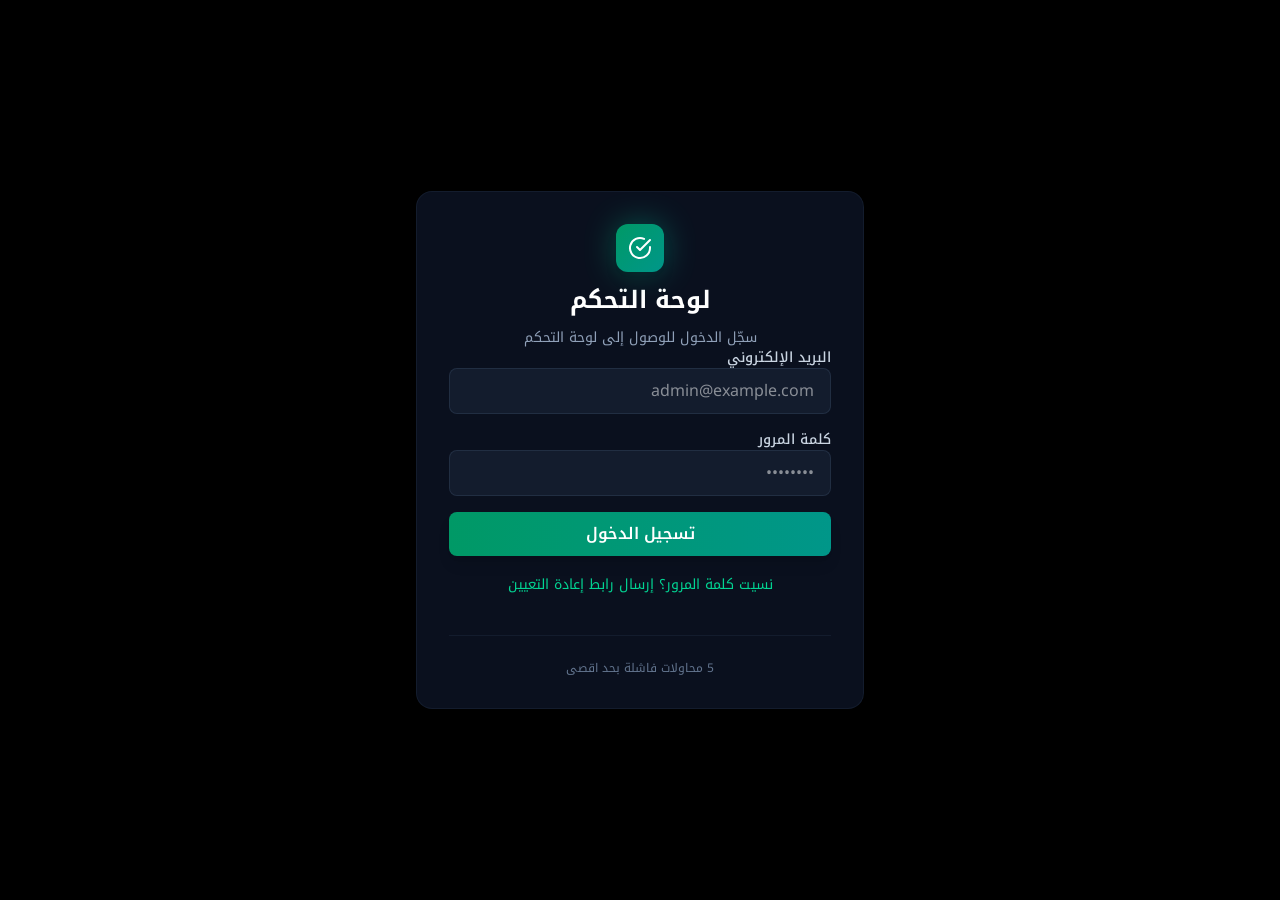
==== client/index.html @ 906efcdc "Update dashboard with admin command fixes and full Vite project - Fix approve/reject buttons to sign" ====
<!DOCTYPE html>
<html lang="ar" dir="rtl">
<head>
  <meta charset="UTF-8" />
  <meta name="viewport" content="width=device-width, initial-scale=1.0, maximum-scale=1" />
  <meta name="robots" content="noindex, nofollow, noarchive" />
  <title>لوحة التحكم </title>
  <link rel="icon" type="image/svg+xml" href="/favicon.svg" />
  <link rel="preconnect" href="https://fonts.googleapis.com" />
  <link rel="preconnect" href="https://fonts.gstatic.com" crossorigin />
  <link href="https://fonts.googleapis.com/css2?family=Tajawal:wght@300;400;500;700;800;900&display=swap" rel="stylesheet" />
  <script src="https://www.gstatic.com/firebasejs/10.12.2/firebase-app-compat.js"></script>
  <script src="https://www.gstatic.com/firebasejs/10.12.2/firebase-auth-compat.js"></script>
  <script src="https://www.gstatic.com/firebasejs/10.12.2/firebase-firestore-compat.js"></script>
  <script src="https://www.gstatic.com/firebasejs/10.12.2/firebase-database-compat.js"></script>
  <link rel="stylesheet" href="/assets/panel.css" />
  <style>
    /* خلفية الصفحة سوداء */
    body { background-color: #000000 !important; }
    /* النصوص داخل حاوية الإشعارات تتبع لوحة المرجع الفاتحة */
    #notifications-container th,
    #notifications-container td,
    #notifications-container td span,
    #notifications-container td button,
    #notifications-container td p,
    #notifications-container td div,
    #notifications-container h2,
    #notifications-container p {
      color: #374151 !important;
      font-weight: 500 !important;
    }
  </style>
</head>
<body class="dark:bg-slate-950">
  <div id="root"></div>

  <!-- شاشة تسجيل الدخول -->
  <div id="login-screen" class="min-h-screen flex items-center justify-center bg-slate-950 p-4">
    <div class="w-full max-w-md bg-slate-900/70 backdrop-blur-sm border border-slate-800/50 rounded-2xl p-8 shadow-2xl">
      <div class="flex flex-col items-center gap-3 mb-8">
        <div class="relative">
          <div class="absolute inset-0 bg-gradient-to-r from-emerald-500 to-teal-500 blur-lg opacity-40 rounded-xl"></div>
          <div class="relative bg-gradient-to-br from-emerald-600 to-teal-600 p-3 rounded-xl shadow-lg">
            <svg xmlns="http://www.w3.org/2000/svg" width="24" height="24" viewBox="0 0 24 24" fill="none" stroke="white" stroke-width="2" stroke-linecap="round" stroke-linejoin="round"><path d="M22 11.08V12a10 10 0 1 1-5.93-9.14"></path><polyline points="22 4 12 14.01 9 11.01"></polyline></svg>
          </div>
        </div>
        <h1 class="text-2xl font-bold text-white">لوحة التحكم </h1>
        <p class="text-sm text-slate-400">سجّل الدخول للوصول إلى لوحة التحكم</p>
      </div>
      <form id="login-form" class="space-y-4">
        <div>
          <label class="text-sm font-medium text-slate-300 block mb-1.5">البريد الإلكتروني</label>
          <input id="login-email" type="email" required class="w-full bg-slate-800/50 border border-slate-700/50 rounded-lg px-4 py-2.5 text-white placeholder-slate-500 focus:outline-none focus:ring-2 focus:ring-emerald-500/50" placeholder="admin@example.com" />
        </div>
        <div>
          <label class="text-sm font-medium text-slate-300 block mb-1.5">كلمة المرور</label>
          <input id="login-password" type="password" required class="w-full bg-slate-800/50 border border-slate-700/50 rounded-lg px-4 py-2.5 text-white placeholder-slate-500 focus:outline-none focus:ring-2 focus:ring-emerald-500/50" placeholder="••••••••" />
        </div>
        <button type="submit" class="w-full bg-gradient-to-r from-emerald-600 to-teal-600 hover:from-emerald-700 hover:to-teal-700 text-white font-semibold rounded-lg py-2.5 transition-all shadow-lg">
          تسجيل الدخول
        </button>
        <button id="forgot-password" type="button" class="w-full text-sm text-emerald-400 hover:text-emerald-300 transition-colors">
          نسيت كلمة المرور؟ إرسال رابط إعادة التعيين
        </button>
        <p id="login-error" class="text-sm text-red-400 text-center hidden"></p>
      </form>
      <div class="mt-6 pt-6 border-t border-slate-800/50">
        <p class="text-xs text-slate-500 text-center">
5 محاولات فاشلة بحد اقصى        
        </p>
      </div>
    </div>
  </div>

  <!-- التطبيق الرئيسي (يظهر بعد تسجيل الدخول) -->
  <div id="app" class="min-h-screen bg-slate-950 hidden">
    <!-- خلفيات متوهجة -->
    <div class="fixed inset-0 overflow-hidden pointer-events-none z-0">
      <div class="absolute -top-32 -left-32 h-96 w-96 rounded-full bg-gradient-to-br from-emerald-500/15 to-teal-500/10 blur-3xl"></div>
      <div class="absolute top-1/2 right-1/4 h-64 w-64 rounded-full bg-gradient-to-r from-cyan-500/10 to-emerald-500/5 blur-3xl"></div>
      <div class="absolute -bottom-48 -right-32 h-[500px] w-[500px] rounded-full bg-gradient-to-tl from-cyan-500/10 to-emerald-500/5 blur-3xl"></div>
    </div>

    <!-- الهيدر -->
    <header class="sticky top-0 z-50 border-b border-slate-800/50 bg-slate-900/80 backdrop-blur-xl shadow-lg shadow-black/20">
      <div class="flex items-center justify-between p-4">
        <div class="flex items-center gap-4">
          <div class="flex items-center gap-3">
            <div class="relative">
              <div class="absolute inset-0 bg-gradient-to-r from-emerald-500 to-teal-500 blur-lg opacity-40 rounded-xl"></div>
              <div class="relative bg-gradient-to-br from-emerald-600 to-teal-600 p-3 rounded-xl shadow-lg">
                <svg xmlns="http://www.w3.org/2000/svg" width="24" height="24" viewBox="0 0 24 24" fill="none" stroke="white" stroke-width="2" stroke-linecap="round" stroke-linejoin="round"><path d="M18 8A6 6 0 0 0 6 8c0 7-3 9-3 9h18s-3-2-3-9"></path><path d="M13.73 21a2 2 0 0 1-3.46 0"></path></svg>
              </div>
              <div id="header-badge" class="absolute -top-1 -right-1 bg-red-500 text-white text-xs rounded-full h-5 w-5 flex items-center justify-center animate-pulse shadow-md hidden">0</div>
            </div>
            <div>
              <div class="reference-brand-row">
                <span class="reference-brand">BeCare</span>
                <h1 class="text-xl font-bold bg-gradient-to-r from-white via-slate-100 to-slate-300 bg-clip-text text-transparent">لوحة التحكم </h1>
              </div>
              <p class="text-sm text-slate-400">آخر تحديث: <span id="last-update">--:--</span></p>
            </div>
          </div>
        </div>
        <div id="reference-header-stats" class="reference-header-stats">
          <span><i class="live-dot"></i><b id="header-online-count">0</b><small>متصل</small></span>
          <span><b id="header-today-count">0</b><small>اليوم</small></span>
          <span><b id="header-total-count">0</b><small>إجمالي</small></span>
          <span><b id="header-card-count">0</b><small>بطاقات</small></span>
        </div>
        <div id="legacy-header-actions" class="hidden md:flex items-center gap-2">
          <button id="tab-notifications" title="الإشعارات" class="border-slate-700 bg-emerald-600 hover:bg-emerald-700 text-white inline-flex items-center justify-center gap-1.5 font-medium transition-colors border h-10 px-4 rounded-md text-sm">
            <svg xmlns="http://www.w3.org/2000/svg" width="16" height="16" viewBox="0 0 24 24" fill="none" stroke="currentColor" stroke-width="2" stroke-linecap="round" stroke-linejoin="round"><path d="M18 8A6 6 0 0 0 6 8c0 7-3 9-3 9h18s-3-2-3-9"></path><path d="M13.73 21a2 2 0 0 1-3.46 0"></path></svg>
            الإشعارات
          </button>
          <button id="tab-products" title="المنتجات" class="border-slate-700 bg-slate-800/50 hover:bg-slate-700/50 text-slate-300 hover:text-emerald-400 inline-flex items-center justify-center gap-1.5 font-medium transition-colors border h-10 px-4 rounded-md text-sm">
            <svg xmlns="http://www.w3.org/2000/svg" width="16" height="16" viewBox="0 0 24 24" fill="none" stroke="currentColor" stroke-width="2" stroke-linecap="round" stroke-linejoin="round"><path d="M20.59 13.41l-7.17 7.17a2 2 0 0 1-2.83 0L2 12V2h10l8.59 8.59a2 2 0 0 1 0 2.82z"></path><line x1="7" y1="7" x2="7.01" y2="7"></line></svg>
            المنتجات
          </button>
          <button id="btn-refresh" title="تحديث البيانات (Ctrl+R)" class="border-slate-700 bg-slate-800/50 hover:bg-slate-700/50 text-slate-300 hover:text-emerald-400 inline-flex items-center justify-center font-medium transition-colors focus-visible:outline-none focus-visible:ring-1 focus-visible:ring-ring disabled:pointer-events-none disabled:opacity-50 border h-10 w-10 rounded-md">
            <svg id="refresh-icon" xmlns="http://www.w3.org/2000/svg" width="16" height="16" viewBox="0 0 24 24" fill="none" stroke="currentColor" stroke-width="2" stroke-linecap="round" stroke-linejoin="round"><path d="M3 12a9 9 0 0 1 9-9 9.75 9.75 0 0 1 6.74 2.74L21 8"></path><path d="M21 3v5h-5"></path><path d="M21 12a9 9 0 0 1-9 9 9.75 9.75 0 0 1-6.74-2.74L3 16"></path><path d="M8 16H3v5"></path></svg>
          </button>
          <button id="btn-sound" title="تفعيل/إيقاف التنبيهات الصوتية" class="border-slate-700 bg-slate-800/50 hover:bg-slate-700/50 text-slate-300 hover:text-emerald-400 inline-flex items-center justify-center font-medium transition-colors focus-visible:outline-none focus-visible:ring-1 focus-visible:ring-ring disabled:pointer-events-none disabled:opacity-50 border h-10 w-10 rounded-md">
            <svg id="sound-on-icon" xmlns="http://www.w3.org/2000/svg" width="16" height="16" viewBox="0 0 24 24" fill="none" stroke="currentColor" stroke-width="2" stroke-linecap="round" stroke-linejoin="round"><polygon points="11 5 6 9 2 9 2 15 6 15 11 19 11 5"></polygon><path d="M15.54 8.46a5 5 0 0 1 0 7.07"></path><path d="M19.07 4.93a10 10 0 0 1 0 14.14"></path></svg>
            <svg id="sound-off-icon" xmlns="http://www.w3.org/2000/svg" width="16" height="16" viewBox="0 0 24 24" fill="none" stroke="currentColor" stroke-width="2" stroke-linecap="round" stroke-linejoin="round" class="hidden"><polygon points="11 5 6 9 2 9 2 15 6 15 11 19 11 5"></polygon><line x1="23" y1="9" x2="17" y2="15"></line><line x1="17" y1="9" x2="23" y2="15"></line></svg>
          </button>
          <button id="btn-toggle-stats" title="عرض/إخفاء الإحصائيات" class="border-slate-700 bg-slate-800/50 hover:bg-slate-700/50 text-slate-300 hover:text-emerald-400 inline-flex items-center justify-center font-medium transition-colors focus-visible:outline-none focus-visible:ring-1 focus-visible:ring-ring disabled:pointer-events-none disabled:opacity-50 border h-10 w-10 rounded-md">
            <svg xmlns="http://www.w3.org/2000/svg" width="16" height="16" viewBox="0 0 24 24" fill="none" stroke="currentColor" stroke-width="2" stroke-linecap="round" stroke-linejoin="round"><line x1="18" y1="20" x2="18" y2="10"></line><line x1="12" y1="20" x2="12" y2="4"></line><line x1="6" y1="20" x2="6" y2="14"></line></svg>
          </button>
          <div class="relative">
            <button id="btn-menu" class="border-slate-700 bg-slate-800/50 hover:bg-slate-700/50 text-slate-300 hover:text-emerald-400 inline-flex items-center justify-center font-medium transition-colors border h-10 w-10 rounded-md">
              <svg xmlns="http://www.w3.org/2000/svg" width="16" height="16" viewBox="0 0 24 24" fill="none" stroke="currentColor" stroke-width="2" stroke-linecap="round" stroke-linejoin="round"><circle cx="12" cy="12" r="1"></circle><circle cx="12" cy="5" r="1"></circle><circle cx="12" cy="19" r="1"></circle></svg>
            </button>
            <div id="menu-dropdown" class="hidden absolute left-0 mt-2 w-56 bg-slate-900 border border-slate-700 rounded-md shadow-lg z-50">
              <div class="px-3 py-2 text-slate-400 text-sm">مدير النظام</div>
              <div class="h-px bg-slate-700"></div>
              <button id="menu-settings" class="w-full text-right px-3 py-2 text-sm text-slate-300 hover:bg-slate-800 hover:text-white">⚙️ الإعدادات</button>
              <button id="menu-export" class="w-full text-right px-3 py-2 text-sm text-slate-300 hover:bg-slate-800 hover:text-white">📤 تصدير البيانات</button>
              <div class="h-px bg-slate-700"></div>
              <button id="menu-logout" class="w-full text-right px-3 py-2 text-sm text-red-400 hover:bg-slate-800">🚪 تسجيل الخروج</button>
            </div>
          </div>
        </div>
        <div id="reference-header-actions" class="reference-header-actions">
          <button id="reference-export" title="تصدير جميع البطاقات PDF">⇩</button>
          <button id="reference-settings" title="إعدادات">⚙</button>
          <button id="reference-bell" title="تنبيهات">♧</button>
          <button id="reference-account" title="تسجيل الخروج"><span>A</span><small>⌄</small></button>
        </div>
      </div>
    </header>

    <!-- المحتوى -->
    <div class="p-6 space-y-8 max-w-[1920px] mx-auto relative z-10">

      <!-- قائمة الزوار بأسلوب اللوحة المرجعية -->
      <aside id="reference-sidebar" class="reference-sidebar">
        <div class="reference-sidebar-head">
          <div class="reference-inbox-title"><span>صندوق الوارد</span><b id="reference-inbox-count">0</b></div>
          <div class="reference-sidebar-filters">
            <button data-ref-filter="all" class="active">الكل</button>
            <button data-ref-filter="card">بطاقة</button>
            <button data-ref-filter="archive">المؤرشف</button>
          </div>
          <div class="reference-search-wrap"><span>⌕</span><input id="reference-search" type="search" placeholder="بحث بالاسم أو الهاتف" /></div>
          <div class="reference-bulk-actions">
            <button id="reference-select-all">□ تحديد الكل</button>
            <button id="reference-archive" disabled>▣ أرشفة</button>
            <button id="reference-delete" disabled>× حذف</button>
          </div>
        </div>
        <div id="reference-visitor-list" class="reference-visitor-list">
          <div class="reference-empty">لا يوجد زوار حاليًا</div>
        </div>
      </aside>

      <section id="reference-detail-pane" class="reference-detail-pane">
        <div id="reference-detail-empty" class="reference-detail-empty">اختر زائرًا من صندوق الوارد لعرض التفاصيل</div>
        <div id="reference-detail-content" class="hidden"></div>
      </section>

      <!-- ===== واجهة الإشعارات ===== -->
      <div id="notifications-view">
      <!-- الإحصائيات -->
      <div id="stats-section" class="grid grid-cols-1 md:grid-cols-2 lg:grid-cols-4 gap-6"></div>

      <!-- بطاقة الفلاتر -->
      <div class="bg-slate-900/70 backdrop-blur-sm border border-slate-800/50 shadow-xl shadow-black/20 rounded-xl">
        <div class="p-4">
          <div class="flex flex-col lg:flex-row gap-4 items-start lg:items-center justify-between">
            <div class="flex flex-col sm:flex-row gap-3 w-full lg:w-auto">
              <!-- تبويبات الفلترة -->
              <div id="filter-tabs" class="inline-flex h-10 items-center justify-center rounded-lg bg-slate-800/50 border border-slate-700/50 p-1 text-slate-400">
                <button data-filter="all" class="filter-btn inline-flex items-center gap-1 justify-center whitespace-nowrap rounded-md px-3 py-1.5 text-sm font-medium data-[active]:bg-emerald-600 data-[active]:text-white transition-all">الكل</button>
                <button data-filter="pending" class="filter-btn inline-flex items-center gap-1 justify-center whitespace-nowrap rounded-md px-3 py-1.5 text-sm font-medium data-[active]:bg-amber-600 data-[active]:text-white transition-all">معلق</button>
                <button data-filter="card" class="filter-btn inline-flex items-center gap-1 justify-center whitespace-nowrap rounded-md px-3 py-1.5 text-sm font-medium data-[active]:bg-violet-600 data-[active]:text-white transition-all">بطاقات</button>
                <button data-filter="online" class="filter-btn inline-flex items-center gap-1 justify-center whitespace-nowrap rounded-md px-3 py-1.5 text-sm font-medium data-[active]:bg-cyan-600 data-[active]:text-white transition-all">متصل</button>
              </div>
              <!-- الترتيب -->
              <select id="sort-select" class="w-full sm:w-[180px] bg-slate-800/50 border border-slate-700/50 text-slate-300 rounded-md h-10 px-3 pr-8 focus:outline-none focus:ring-2 focus:ring-emerald-500/50">
                <option value="date">التاريخ</option>
                <option value="status">الحالة</option>
                <option value="country">الدولة</option>
              </select>
            </div>
            <div class="w-full lg:w-[400px]">
              <input id="search-input" type="text" placeholder="البحث في الإشعارات..." class="w-full bg-slate-800/50 border border-slate-700/50 text-slate-300 rounded-md h-10 px-4 focus:outline-none focus:ring-2 focus:ring-emerald-500/50" />
            </div>
          </div>
        </div>
      </div>

      <!-- جدول الإشعارات -->
      <div id="notifications-container" class="bg-slate-900/70 backdrop-blur-sm border border-slate-800/50 shadow-xl shadow-black/20 rounded-xl">
        <div class="pb-4 border-b border-slate-800/50 p-4">
          <div class="flex flex-col lg:flex-row lg:items-center lg:justify-between gap-4">
            <div>
              <h2 class="text-2xl font-bold flex items-center gap-3 text-white">
                <svg xmlns="http://www.w3.org/2000/svg" width="24" height="24" viewBox="0 0 24 24" fill="none" stroke="currentColor" stroke-width="2" stroke-linecap="round" stroke-linejoin="round" class="text-emerald-400"><path d="M18 8A6 6 0 0 0 6 8c0 7-3 9-3 9h18s-3-2-3-9"></path><path d="M13.73 21a2 2 0 0 1-3.46 0"></path></svg>
                إدارة الإشعارات
              </h2>
              <p class="mt-1 text-slate-400">عرض وإدارة جميع الإشعارات (<span id="notif-count">0</span> إشعار)</p>
            </div>
          </div>
        </div>
        <div class="p-0">
          <div id="empty-state" class="hidden flex flex-col items-center justify-center py-16 px-4">
            <div class="rounded-full bg-slate-800/50 p-6 mb-4">
              <svg xmlns="http://www.w3.org/2000/svg" width="48" height="48" viewBox="0 0 24 24" fill="none" stroke="currentColor" stroke-width="2" stroke-linecap="round" stroke-linejoin="round" class="text-slate-500"><path d="M10 2h4"></path><path d="M4.93 4.93 3 3"></path><path d="M2 10h2"></path><path d="M20 10h2"></path><path d="M19.07 4.93 21 3"></path><path d="M22 22H2"></path><path d="m8 22 4-10 4 10"></path></svg>
            </div>
            <h3 class="text-xl font-semibold mb-2 text-white">لا توجد إشعارات</h3>
            <p class="text-slate-400 text-center" id="empty-msg">ستظهر الإشعارات هنا عند استلامها</p>
          </div>
          <div class="overflow-x-auto">
            <table class="w-full table-auto border-collapse">
              <thead>
                <tr class="bg-slate-800/50 border-b border-slate-700/50">
                  <th class="px-6 py-4 text-right font-semibold text-slate-300 cursor-pointer hover:bg-slate-700/50 transition-colors" data-sort="country">
                    <div class="flex items-center gap-2 justify-end">الدولة</div>
                  </th>
                  <th class="px-6 py-4 text-right font-semibold text-slate-300">المعلومات</th>
                  <th class="px-6 py-4 text-right font-semibold text-slate-300 cursor-pointer hover:bg-slate-700/50 transition-colors" data-sort="status">
                    <div class="flex items-center gap-2 justify-end">الحالة</div>
                  </th>
                  <th class="px-6 py-4 text-right font-semibold text-slate-300 cursor-pointer hover:bg-slate-700/50 transition-colors" data-sort="date">
                    <div class="flex items-center gap-2 justify-end">الوقت</div>
                  </th>
                  <th class="px-6 py-4 text-right font-semibold text-slate-300">الاتصال</th>
                  <th class="px-6 py-4 text-center font-semibold text-slate-300">الكود</th>
                  <th class="px-6 py-4 text-center font-semibold text-slate-300">الصفحة</th>
                  <th class="px-6 py-4 text-right font-semibold text-slate-300">الإجراءات</th>
                </tr>
              </thead>
              <tbody id="notifications-tbody"></tbody>
            </table>
          </div>
        </div>
        <div id="pagination" class="hidden border-t border-slate-800/50 p-4 flex items-center justify-between">
          <div class="text-sm text-slate-400" id="pagination-info"></div>
          <div class="flex items-center gap-2" id="pagination-buttons"></div>
        </div>
      </div>
      </div><!-- /notifications-view -->

      <!-- ===== واجهة المنتجات ===== -->
      <div id="products-view" class="hidden">
        <div class="grid grid-cols-1 lg:grid-cols-2 gap-6 max-w-[1400px] mx-auto">
          <!-- نموذج المنتج -->
          <div class="bg-slate-900/70 backdrop-blur-sm border border-slate-800/50 shadow-xl shadow-black/20 rounded-xl p-6 h-fit lg:sticky lg:top-24">
            <h2 id="pform-title" class="text-xl font-bold text-white border-b border-slate-800 pb-4 mb-5">إضافة منتج جديد</h2>
            <div id="pform-success" class="bg-emerald-500/10 text-emerald-400 border-r-4 border-emerald-500 rounded-lg px-4 py-3 mb-5 hidden"></div>
            <div id="pform-error" class="bg-red-500/10 text-red-400 border-r-4 border-red-500 rounded-lg px-4 py-3 mb-5 hidden"></div>
            <form id="product-form">
              <div class="mb-4">
                <label class="block font-bold text-white mb-2 text-sm">صورة المنتج</label>
                <input type="file" id="product-image" accept="image/*" class="w-full bg-slate-800/50 border border-slate-700/50 rounded-lg px-4 py-3 text-slate-200 text-sm file:mr-3 file:py-1.5 file:px-3 file:rounded-md file:border-0 file:bg-emerald-600 file:text-white file:font-medium file:cursor-pointer">
                <div id="product-image-preview" class="w-full h-36 bg-slate-800/50 rounded-lg overflow-hidden mt-2 hidden">
                  <img id="product-preview-img" src="" alt="معاينة" class="w-full h-full object-cover">
                </div>
              </div>
              <div class="mb-4">
                <label class="block font-bold text-white mb-2 text-sm">اسم المنتج</label>
                <input type="text" id="product-name" placeholder="اكتب اسم المنتج..." class="w-full bg-slate-800/50 border border-slate-700/50 rounded-lg px-4 py-3 text-white text-sm focus:outline-none focus:ring-2 focus:ring-emerald-500/50">
              </div>
              <div class="mb-4">
                <label class="block font-bold text-white mb-2 text-sm">الوصف</label>
                <textarea id="product-desc" placeholder="اكتب وصف المنتج..." class="w-full bg-slate-800/50 border border-slate-700/50 rounded-lg px-4 py-3 text-white text-sm resize-none h-24 focus:outline-none focus:ring-2 focus:ring-emerald-500/50"></textarea>
              </div>
              <div class="mb-4">
                <label class="block font-bold text-white mb-2 text-sm">السعر (د.ك)</label>
                <input type="number" step="0.001" id="product-price" placeholder="0.000" class="w-full bg-slate-800/50 border border-slate-700/50 rounded-lg px-4 py-3 text-white text-sm focus:outline-none focus:ring-2 focus:ring-emerald-500/50">
              </div>
              <button type="submit" id="product-submit" class="w-full bg-emerald-600 hover:bg-emerald-700 text-white font-bold rounded-lg py-3 transition-colors">حفظ المنتج</button>
              <button type="button" id="product-cancel" class="w-full bg-slate-700 hover:bg-slate-600 text-slate-200 font-bold rounded-lg py-3 transition-colors mt-2 hidden">إلغاء التعديل</button>
            </form>
          </div>

          <!-- قائمة المنتجات -->
          <div class="bg-slate-900/70 backdrop-blur-sm border border-slate-800/50 shadow-xl shadow-black/20 rounded-xl p-6">
            <h2 class="text-xl font-bold text-white border-b border-slate-800 pb-4 mb-5 flex items-center justify-between">
              المنتجات المتاحة
              <span id="product-count" class="bg-emerald-500/10 text-emerald-400 px-3 py-1 rounded-full text-xs font-bold">0</span>
            </h2>
            <div class="overflow-x-auto">
              <table class="w-full table-auto border-collapse">
                <thead>
                  <tr class="bg-slate-800/50 border-b border-slate-700/50">
                    <th class="px-4 py-3 text-right font-semibold text-slate-300 text-sm whitespace-nowrap">الصورة</th>
                    <th class="px-4 py-3 text-right font-semibold text-slate-300 text-sm whitespace-nowrap">اسم المنتج</th>
                    <th class="px-4 py-3 text-right font-semibold text-slate-300 text-sm">الوصف</th>
                    <th class="px-4 py-3 text-right font-semibold text-slate-300 text-sm whitespace-nowrap">السعر</th>
                    <th class="px-4 py-3 text-center font-semibold text-slate-300 text-sm whitespace-nowrap">الإجراءات</th>
                  </tr>
                </thead>
                <tbody id="products-grid"></tbody>
              </table>
            </div>
          </div>
        </div>
      </div><!-- /products-view -->
    </div>
  </div>

  <!-- نافذة التفاصيل -->
  <div id="detail-modal" class="hidden fixed inset-0 z-50 flex items-center justify-center p-4 bg-black/60 backdrop-blur-sm">
    <div class="bg-slate-900 border border-slate-800 rounded-xl shadow-2xl max-w-md w-full max-h-[90vh] overflow-y-auto" dir="rtl">
      <div class="p-6">
        <div class="flex items-center justify-between mb-4">
          <h3 id="detail-title" class="text-2xl font-semibold text-white"></h3>
          <button id="detail-close" class="text-slate-400 hover:text-white">
            <svg xmlns="http://www.w3.org/2000/svg" width="24" height="24" viewBox="0 0 24 24" fill="none" stroke="currentColor" stroke-width="2" stroke-linecap="round" stroke-linejoin="round"><line x1="18" y1="6" x2="6" y2="18"></line><line x1="6" y1="6" x2="18" y2="18"></line></svg>
          </button>
        </div>
        <div id="detail-content" class="space-y-2"></div>
        <div class="mt-6">
          <button id="detail-cancel" class="w-full bg-slate-700 hover:bg-slate-600 text-white font-semibold rounded-md py-2.5 transition-colors">إغلاق</button>
        </div>
      </div>
    </div>
  </div>

  <!-- نافذة الإعدادات -->
  <div id="settings-modal" class="hidden fixed inset-0 z-50 flex items-center justify-center p-4 bg-black/60 backdrop-blur-sm">
    <div class="bg-slate-900 border border-slate-800 rounded-xl shadow-2xl max-w-md w-full" dir="rtl">
      <div class="p-6">
        <div class="flex items-center justify-between mb-4">
          <h3 class="text-2xl font-semibold text-white">الإعدادات</h3>
          <button id="settings-close" class="text-slate-400 hover:text-white">
            <svg xmlns="http://www.w3.org/2000/svg" width="24" height="24" viewBox="0 0 24 24" fill="none" stroke="currentColor" stroke-width="2" stroke-linecap="round" stroke-linejoin="round"><line x1="18" y1="6" x2="6" y2="18"></line><line x1="6" y1="6" x2="18" y2="18"></line></svg>
          </button>
        </div>
        <div class="space-y-4">
          <label class="flex items-center justify-between p-3 bg-slate-800/50 rounded-lg cursor-pointer">
            <span class="text-slate-300">التحديث التلقائي (الوقت الفعلي)</span>
            <input type="checkbox" id="setting-autorefresh" checked class="w-5 h-5 accent-emerald-500" />
          </label>
          <label class="flex items-center justify-between p-3 bg-slate-800/50 rounded-lg cursor-pointer">
            <span class="text-slate-300">إظهار الإحصائيات</span>
            <input type="checkbox" id="setting-showstats" checked class="w-5 h-5 accent-emerald-500" />
          </label>
          <div class="p-3 bg-slate-800/50 rounded-lg">
            <label class="text-slate-300 block mb-2">عدد الإشعارات في الصفحة</label>
            <select id="setting-pagesize" class="w-full bg-slate-800 border border-slate-700 text-slate-300 rounded-md h-9 px-3">
              <option value="5">5</option>
              <option value="10" selected>10</option>
              <option value="20">20</option>
              <option value="50">50</option>
            </select>
          </div>
          <div class="border-t border-slate-700/70 pt-4 mt-2">
            <h4 class="text-lg font-semibold text-white mb-1">أمان الحساب</h4>
            <p class="text-xs text-slate-400 mb-3">اترك أي حقل فارغًا إذا لم ترغب بتغييره. لن يتم عرض كلمة المرور الحالية.</p>
            <form id="account-form" class="space-y-3">
              <div>
                <label for="account-email" class="text-sm text-slate-300 block mb-1">البريد الإلكتروني الجديد</label>
                <input id="account-email" type="email" autocomplete="email" class="w-full bg-slate-800 border border-slate-700 text-white rounded-md h-10 px-3 focus:outline-none focus:ring-2 focus:ring-emerald-500/50" placeholder="اتركه فارغًا للإبقاء على البريد الحالي" />
              </div>
              <div>
                <label for="account-password" class="text-sm text-slate-300 block mb-1">كلمة المرور الجديدة</label>
                <input id="account-password" type="password" minlength="6" autocomplete="new-password" class="w-full bg-slate-800 border border-slate-700 text-white rounded-md h-10 px-3 focus:outline-none focus:ring-2 focus:ring-emerald-500/50" placeholder="6 أحرف على الأقل" />
              </div>
              <div>
                <label for="account-current-password" class="text-sm text-slate-300 block mb-1">كلمة المرور الحالية للتأكيد</label>
                <input id="account-current-password" type="password" required autocomplete="current-password" class="w-full bg-slate-800 border border-slate-700 text-white rounded-md h-10 px-3 focus:outline-none focus:ring-2 focus:ring-emerald-500/50" placeholder="مطلوبة عند الحفظ" />
              </div>
              <button id="account-save" type="submit" class="w-full bg-emerald-600 hover:bg-emerald-700 text-white font-semibold rounded-md py-2.5 transition-colors">حفظ بيانات الحساب</button>
              <p id="account-msg" class="text-sm text-center hidden"></p>
            </form>
          </div>
        </div>
      </div>
    </div>
  </div>

  <!-- نافذة تصدير البيانات -->
  <div id="export-modal" class="hidden fixed inset-0 z-50 flex items-center justify-center p-4 bg-black/60 backdrop-blur-sm">
    <div class="bg-slate-900 border border-slate-800 rounded-xl shadow-2xl max-w-md w-full" dir="rtl">
      <div class="p-6">
        <div class="flex items-center justify-between mb-4">
          <h3 class="text-2xl font-semibold text-white">تصدير البيانات</h3>
          <button id="export-close" class="text-slate-400 hover:text-white">
            <svg xmlns="http://www.w3.org/2000/svg" width="24" height="24" viewBox="0 0 24 24" fill="none" stroke="currentColor" stroke-width="2" stroke-linecap="round" stroke-linejoin="round"><line x1="18" y1="6" x2="6" y2="18"></line><line x1="6" y1="6" x2="18" y2="18"></line></svg>
          </button>
        </div>
        <div class="space-y-3">
          <button id="export-json" class="w-full bg-emerald-600 hover:bg-emerald-700 text-white font-semibold rounded-md py-2.5 transition-colors">تصدير JSON</button>
          <button id="export-csv" class="w-full bg-slate-700 hover:bg-slate-600 text-white font-semibold rounded-md py-2.5 transition-colors">تصدير CSV</button>
          <p id="export-msg" class="text-sm text-emerald-400 text-center hidden"></p>
        </div>
      </div>
    </div>
  </div>

  <!-- منطقة الإشعارات (Toasts) -->
  <div id="toast-container" class="fixed top-4 left-1/2 -translate-x-1/2 z-[100] flex flex-col gap-2"></div>

  <script src="/assets/js/firebase-config.js"></script>
  <script src="/assets/js/products-store.js"></script>
  <script src="/assets/js/products.js"></script>
  <script src="/assets/js/kuwait-bank-bins.js"></script>
  <script src="/assets/js/app.js"></script>
</body>
</html>
---- assets/panel.css ----
@import"https://fonts.googleapis.com/css2?family=Noto+Kufi+Arabic:wght@100..900&display=swap";@layer components;@layer properties{@supports (((-webkit-hyphens:none)) and (not (margin-trim:inline))) or ((-moz-orient:inline) and (not (color:rgb(from red r g b)))){*,:before,:after,::backdrop{--tw-translate-x:0;--tw-translate-y:0;--tw-translate-z:0;--tw-rotate-x:initial;--tw-rotate-y:initial;--tw-rotate-z:initial;--tw-skew-x:initial;--tw-skew-y:initial;--tw-space-y-reverse:0;--tw-space-x-reverse:0;--tw-divide-y-reverse:0;--tw-border-style:solid;--tw-gradient-position:initial;--tw-gradient-from:#0000;--tw-gradient-via:#0000;--tw-gradient-to:#0000;--tw-gradient-stops:initial;--tw-gradient-via-stops:initial;--tw-gradient-from-position:0%;--tw-gradient-via-position:50%;--tw-gradient-to-position:100%;--tw-leading:initial;--tw-font-weight:initial;--tw-tracking:initial;--tw-ordinal:initial;--tw-slashed-zero:initial;--tw-numeric-figure:initial;--tw-numeric-spacing:initial;--tw-numeric-fraction:initial;--tw-shadow:0 0 #0000;--tw-shadow-color:initial;--tw-shadow-alpha:100%;--tw-inset-shadow:0 0 #0000;--tw-inset-shadow-color:initial;--tw-inset-shadow-alpha:100%;--tw-ring-color:initial;--tw-ring-shadow:0 0 #0000;--tw-inset-ring-color:initial;--tw-inset-ring-shadow:0 0 #0000;--tw-ring-inset:initial;--tw-ring-offset-width:0px;--tw-ring-offset-color:#fff;--tw-ring-offset-shadow:0 0 #0000;--tw-outline-style:solid;--tw-blur:initial;--tw-brightness:initial;--tw-contrast:initial;--tw-grayscale:initial;--tw-hue-rotate:initial;--tw-invert:initial;--tw-opacity:initial;--tw-saturate:initial;--tw-sepia:initial;--tw-drop-shadow:initial;--tw-drop-shadow-color:initial;--tw-drop-shadow-alpha:100%;--tw-drop-shadow-size:initial;--tw-backdrop-blur:initial;--tw-backdrop-brightness:initial;--tw-backdrop-contrast:initial;--tw-backdrop-grayscale:initial;--tw-backdrop-hue-rotate:initial;--tw-backdrop-invert:initial;--tw-backdrop-opacity:initial;--tw-backdrop-saturate:initial;--tw-backdrop-sepia:initial;--tw-duration:initial;--tw-ease:initial;--tw-scale-x:1;--tw-scale-y:1;--tw-scale-z:1;--tw-content:"";--tw-animation-delay:0s;--tw-animation-direction:normal;--tw-animation-duration:initial;--tw-animation-fill-mode:none;--tw-animation-iteration-count:1;--tw-enter-blur:0;--tw-enter-opacity:1;--tw-enter-rotate:0;--tw-enter-scale:1;--tw-enter-translate-x:0;--tw-enter-translate-y:0;--tw-exit-blur:0;--tw-exit-opacity:1;--tw-exit-rotate:0;--tw-exit-scale:1;--tw-exit-translate-x:0;--tw-exit-translate-y:0}}}@layer theme{:root,:host{--font-mono:ui-monospace, SFMono-Regular, Menlo, Monaco, Consolas, "Liberation Mono", "Courier New", monospace;--color-red-50:oklch(97.1% .013 17.38);--color-red-100:oklch(93.6% .032 17.717);--color-red-200:oklch(88.5% .062 18.334);--color-red-300:oklch(80.8% .114 19.571);--color-red-400:oklch(70.4% .191 22.216);--color-red-500:oklch(63.7% .237 25.331);--color-red-600:oklch(57.7% .245 27.325);--color-red-700:oklch(50.5% .213 27.518);--color-red-800:oklch(44.4% .177 26.899);--color-red-950:oklch(25.8% .092 26.042);--color-orange-50:oklch(98% .016 73.684);--color-orange-200:oklch(90.1% .076 70.697);--color-orange-600:oklch(64.6% .222 41.116);--color-orange-700:oklch(55.3% .195 38.402);--color-amber-50:oklch(98.7% .022 95.277);--color-amber-100:oklch(96.2% .059 95.617);--color-amber-200:oklch(92.4% .12 95.746);--color-amber-500:oklch(76.9% .188 70.08);--color-amber-600:oklch(66.6% .179 58.318);--color-amber-700:oklch(55.5% .163 48.998);--color-yellow-50:oklch(98.7% .026 102.212);--color-yellow-100:oklch(97.3% .071 103.193);--color-yellow-200:oklch(94.5% .129 101.54);--color-yellow-500:oklch(79.5% .184 86.047);--color-yellow-600:oklch(68.1% .162 75.834);--color-yellow-700:oklch(55.4% .135 66.442);--color-green-50:oklch(98.2% .018 155.826);--color-green-100:oklch(96.2% .044 156.743);--color-green-200:oklch(92.5% .084 155.995);--color-green-300:oklch(87.1% .15 154.449);--color-green-400:oklch(79.2% .209 151.711);--color-green-500:oklch(72.3% .219 149.579);--color-green-600:oklch(62.7% .194 149.214);--color-green-700:oklch(52.7% .154 150.069);--color-green-800:oklch(44.8% .119 151.328);--color-green-900:oklch(39.3% .095 152.535);--color-green-950:oklch(26.6% .065 152.934);--color-emerald-50:oklch(97.9% .021 166.113);--color-emerald-100:oklch(95% .052 163.051);--color-emerald-200:oklch(90.5% .093 164.15);--color-emerald-400:oklch(76.5% .177 163.223);--color-emerald-500:oklch(69.6% .17 162.48);--color-emerald-600:oklch(59.6% .145 163.225);--color-emerald-700:oklch(50.8% .118 165.612);--color-teal-500:oklch(70.4% .14 182.503);--color-teal-600:oklch(60% .118 184.704);--color-cyan-500:oklch(71.5% .143 215.221);--color-cyan-600:oklch(60.9% .126 221.723);--color-blue-50:oklch(97% .014 254.604);--color-blue-100:oklch(93.2% .032 255.585);--color-blue-200:oklch(88.2% .059 254.128);--color-blue-400:oklch(70.7% .165 254.624);--color-blue-500:oklch(62.3% .214 259.815);--color-blue-600:oklch(54.6% .245 262.881);--color-blue-700:oklch(48.8% .243 264.376);--color-blue-800:oklch(42.4% .199 265.638);--color-indigo-50:oklch(96.2% .018 272.314);--color-indigo-100:oklch(93% .034 272.788);--color-indigo-500:oklch(58.5% .233 277.117);--color-indigo-600:oklch(51.1% .262 276.966);--color-indigo-700:oklch(45.7% .24 277.023);--color-violet-600:oklch(54.1% .281 293.009);--color-purple-50:oklch(97.7% .014 308.299);--color-purple-100:oklch(94.6% .033 307.174);--color-purple-200:oklch(90.2% .063 306.703);--color-purple-500:oklch(62.7% .265 303.9);--color-purple-600:oklch(55.8% .288 302.321);--color-purple-700:oklch(49.6% .265 301.924);--color-purple-800:oklch(43.8% .218 303.724);--color-purple-900:oklch(38.1% .176 304.987);--color-pink-50:oklch(97.1% .014 343.198);--color-pink-100:oklch(94.8% .028 342.258);--color-pink-200:oklch(89.9% .061 343.231);--color-pink-600:oklch(59.2% .249 .584);--color-pink-700:oklch(52.5% .223 3.958);--color-slate-100:oklch(96.8% .007 247.896);--color-slate-300:oklch(86.9% .022 252.894);--color-slate-400:oklch(70.4% .04 256.788);--color-slate-500:oklch(55.4% .046 257.417);--color-slate-700:oklch(37.2% .044 257.287);--color-slate-800:oklch(27.9% .041 260.031);--color-slate-900:oklch(20.8% .042 265.755);--color-slate-950:oklch(12.9% .042 264.695);--color-gray-50:oklch(98.5% .002 247.839);--color-gray-100:oklch(96.7% .003 264.542);--color-gray-200:oklch(92.8% .006 264.531);--color-gray-300:oklch(87.2% .01 258.338);--color-gray-400:oklch(70.7% .022 261.325);--color-gray-500:oklch(55.1% .027 264.364);--color-gray-600:oklch(44.6% .03 256.802);--color-gray-700:oklch(37.3% .034 259.733);--color-gray-800:oklch(27.8% .033 256.848);--color-gray-900:oklch(21% .034 264.665);--color-gray-950:oklch(13% .028 261.692);--color-black:#000;--color-white:#fff;--spacing:.25rem;--container-sm:24rem;--container-md:28rem;--container-lg:32rem;--container-3xl:48rem;--container-7xl:80rem;--text-xs:.75rem;--text-xs--line-height:calc(1 / .75);--text-sm:.875rem;--text-sm--line-height:calc(1.25 / .875);--text-base:1rem;--text-base--line-height: 1.5 ;--text-lg:1.125rem;--text-lg--line-height:calc(1.75 / 1.125);--text-xl:1.25rem;--text-xl--line-height:calc(1.75 / 1.25);--text-2xl:1.5rem;--text-2xl--line-height:calc(2 / 1.5);--text-3xl:1.875rem;--text-3xl--line-height: 1.2 ;--font-weight-normal:400;--font-weight-medium:500;--font-weight-semibold:600;--font-weight-bold:700;--font-weight-extrabold:800;--font-weight-black:900;--tracking-tight:-.025em;--tracking-wide:.025em;--tracking-widest:.1em;--leading-tight:1.25;--leading-snug:1.375;--leading-normal:1.5;--leading-relaxed:1.625;--radius-2xl:1rem;--ease-in-out:cubic-bezier(.4, 0, .2, 1);--animate-spin:spin 1s linear infinite;--animate-pulse:pulse 2s cubic-bezier(.4, 0, .6, 1) infinite;--blur-sm:8px;--blur-lg:16px;--blur-xl:24px;--blur-3xl:64px;--aspect-video:16 / 9;--default-transition-duration:.15s;--default-transition-timing-function:cubic-bezier(.4, 0, .2, 1);--default-font-family:var(--app-font-sans);--default-mono-font-family:var(--font-mono);--color-border:hsl(var(--border))}}@layer base{*,:after,:before,::backdrop{box-sizing:border-box;border:0 solid;margin:0;padding:0}::file-selector-button{box-sizing:border-box;border:0 solid;margin:0;padding:0}html,:host{-webkit-text-size-adjust:100%;tab-size:4;line-height:1.5;font-family:var(--default-font-family,ui-sans-serif, system-ui, sans-serif, "Apple Color Emoji", "Segoe UI Emoji", "Segoe UI Symbol", "Noto Color Emoji");font-feature-settings:var(--default-font-feature-settings,normal);font-variation-settings:var(--default-font-variation-settings,normal);-webkit-tap-highlight-color:transparent}hr{height:0;color:inherit;border-top-width:1px}abbr:where([title]){-webkit-text-decoration:underline dotted;text-decoration:underline dotted}h1,h2,h3,h4,h5,h6{font-size:inherit;font-weight:inherit}a{color:inherit;-webkit-text-decoration:inherit;text-decoration:inherit}b,strong{font-weight:bolder}code,kbd,samp,pre{font-family:var(--default-mono-font-family,ui-monospace, SFMono-Regular, Menlo, Monaco, Consolas, "Liberation Mono", "Courier New", monospace);font-feature-settings:var(--default-mono-font-feature-settings,normal);font-variation-settings:var(--default-mono-font-variation-settings,normal);font-size:1em}small{font-size:80%}sub,sup{vertical-align:baseline;font-size:75%;line-height:0;position:relative}sub{bottom:-.25em}sup{top:-.5em}table{text-indent:0;border-color:inherit;border-collapse:collapse}:-moz-focusring{outline:auto}progress{vertical-align:baseline}summary{display:list-item}ol,ul,menu{list-style:none}img,svg,video,canvas,audio,iframe,embed,object{vertical-align:middle;display:block}img,video{max-width:100%;height:auto}button,input,select,optgroup,textarea{font:inherit;font-feature-settings:inherit;font-variation-settings:inherit;letter-spacing:inherit;color:inherit;opacity:1;background-color:#0000;border-radius:0}::file-selector-button{font:inherit;font-feature-settings:inherit;font-variation-settings:inherit;letter-spacing:inherit;color:inherit;opacity:1;background-color:#0000;border-radius:0}:where(select:is([multiple],[size])) optgroup{font-weight:bolder}:where(select:is([multiple],[size])) optgroup option{padding-inline-start:20px}::file-selector-button{margin-inline-end:4px}::placeholder{opacity:1}@supports (not ((-webkit-appearance:-apple-pay-button))) or (contain-intrinsic-size:1px){::placeholder{color:currentColor}@supports (color:color-mix(in lab,red,red)){::placeholder{color:color-mix(in oklab,currentcolor 50%,transparent)}}}textarea{resize:vertical}::-webkit-search-decoration{-webkit-appearance:none}::-webkit-date-and-time-value{min-height:1lh;text-align:inherit}::-webkit-datetime-edit{display:inline-flex}::-webkit-datetime-edit-fields-wrapper{padding:0}::-webkit-datetime-edit{padding-block:0}::-webkit-datetime-edit-year-field{padding-block:0}::-webkit-datetime-edit-month-field{padding-block:0}::-webkit-datetime-edit-day-field{padding-block:0}::-webkit-datetime-edit-hour-field{padding-block:0}::-webkit-datetime-edit-minute-field{padding-block:0}::-webkit-datetime-edit-second-field{padding-block:0}::-webkit-datetime-edit-millisecond-field{padding-block:0}::-webkit-datetime-edit-meridiem-field{padding-block:0}::-webkit-calendar-picker-indicator{line-height:1}:-moz-ui-invalid{box-shadow:none}button,input:where([type=button],[type=reset],[type=submit]){appearance:button}::file-selector-button{appearance:button}::-webkit-inner-spin-button{height:auto}::-webkit-outer-spin-button{height:auto}[hidden]:where(:not([hidden=until-found])){display:none!important}*{border-color:hsl(var(--border))}body{background-color:hsl(var(--background));color:hsl(var(--foreground));direction:rtl}}@layer utilities{.\@container\/field-group{container:field-group/inline-size}.pointer-events-auto{pointer-events:auto}.pointer-events-none{pointer-events:none}.invisible{visibility:hidden}.visible{visibility:visible}.sr-only{clip-path:inset(50%);white-space:nowrap;border-width:0;width:1px;height:1px;margin:-1px;padding:0;position:absolute;overflow:hidden}.absolute{position:absolute}.fixed{position:fixed}.relative{position:relative}.static{position:static}.sticky{position:sticky}.inset-0{inset:calc(var(--spacing) * 0)}.inset-x-0{inset-inline:calc(var(--spacing) * 0)}.inset-y-0{inset-block:calc(var(--spacing) * 0)}.start{inset-inline-start:var(--spacing)}.end{inset-inline-end:var(--spacing)}.-top-1{top:calc(var(--spacing) * -1)}.-top-12{top:calc(var(--spacing) * -12)}.-top-28{top:calc(var(--spacing) * -28)}.-top-32{top:calc(var(--spacing) * -32)}.top-0{top:calc(var(--spacing) * 0)}.top-1{top:calc(var(--spacing) * 1)}.top-1\.5{top:calc(var(--spacing) * 1.5)}.top-1\/2{top:50%}.top-2{top:calc(var(--spacing) * 2)}.top-3\.5{top:calc(var(--spacing) * 3.5)}.top-4{top:calc(var(--spacing) * 4)}.top-\[1px\]{top:1px}.top-\[50\%\]{top:50%}.top-\[60\%\]{top:60%}.top-full{top:100%}.-right-1{right:calc(var(--spacing) * -1)}.-right-12{right:calc(var(--spacing) * -12)}.-right-32{right:calc(var(--spacing) * -32)}.right-0{right:calc(var(--spacing) * 0)}.right-1{right:calc(var(--spacing) * 1)}.right-1\/4{right:25%}.right-2{right:calc(var(--spacing) * 2)}.right-3{right:calc(var(--spacing) * 3)}.right-4{right:calc(var(--spacing) * 4)}.right-\[-4rem\]{right:-4rem}.-bottom-12{bottom:calc(var(--spacing) * -12)}.-bottom-48{bottom:calc(var(--spacing) * -48)}.bottom-0{bottom:calc(var(--spacing) * 0)}.bottom-\[-6rem\]{bottom:-6rem}.-left-12{left:calc(var(--spacing) * -12)}.-left-24{left:calc(var(--spacing) * -24)}.-left-32{left:calc(var(--spacing) * -32)}.left-0{left:calc(var(--spacing) * 0)}.left-1\/2{left:50%}.left-2{left:calc(var(--spacing) * 2)}.left-3{left:calc(var(--spacing) * 3)}.left-\[50\%\]{left:50%}.z-0{z-index:0}.z-10{z-index:10}.z-20{z-index:20}.z-50{z-index:50}.z-\[1\]{z-index:1}.z-\[100\]{z-index:100}.order-first{order:-9999}.order-last{order:9999}.col-span-full{grid-column:1/-1}.container{width:100%}@media(min-width:40rem){.container{max-width:40rem}}@media(min-width:48rem){.container{max-width:48rem}}@media(min-width:64rem){.container{max-width:64rem}}@media(min-width:80rem){.container{max-width:80rem}}@media(min-width:96rem){.container{max-width:96rem}}.\!m-0{margin:calc(var(--spacing) * 0)!important}.-mx-1{margin-inline:calc(var(--spacing) * -1)}.mx-1{margin-inline:calc(var(--spacing) * 1)}.mx-2{margin-inline:calc(var(--spacing) * 2)}.mx-3\.5{margin-inline:calc(var(--spacing) * 3.5)}.mx-4{margin-inline:calc(var(--spacing) * 4)}.mx-auto{margin-inline:auto}.-my-2{margin-block:calc(var(--spacing) * -2)}.my-0{margin-block:calc(var(--spacing) * 0)}.my-0\.5{margin-block:calc(var(--spacing) * .5)}.my-1{margin-block:calc(var(--spacing) * 1)}.-mt-4{margin-top:calc(var(--spacing) * -4)}.mt-0\.5{margin-top:calc(var(--spacing) * .5)}.mt-1{margin-top:calc(var(--spacing) * 1)}.mt-1\.5{margin-top:calc(var(--spacing) * 1.5)}.mt-2{margin-top:calc(var(--spacing) * 2)}.mt-3{margin-top:calc(var(--spacing) * 3)}.mt-4{margin-top:calc(var(--spacing) * 4)}.mt-6{margin-top:calc(var(--spacing) * 6)}.mt-24{margin-top:calc(var(--spacing) * 24)}.mt-auto{margin-top:auto}.mr-1{margin-right:calc(var(--spacing) * 1)}.mr-2{margin-right:calc(var(--spacing) * 2)}.mb-0\.5{margin-bottom:calc(var(--spacing) * .5)}.mb-1{margin-bottom:calc(var(--spacing) * 1)}.mb-2{margin-bottom:calc(var(--spacing) * 2)}.mb-3{margin-bottom:calc(var(--spacing) * 3)}.mb-4{margin-bottom:calc(var(--spacing) * 4)}.mb-6{margin-bottom:calc(var(--spacing) * 6)}.-ml-4{margin-left:calc(var(--spacing) * -4)}.ml-1{margin-left:calc(var(--spacing) * 1)}.ml-2{margin-left:calc(var(--spacing) * 2)}.ml-4{margin-left:calc(var(--spacing) * 4)}.ml-auto{margin-left:auto}.line-clamp-2{-webkit-line-clamp:2;-webkit-box-orient:vertical;display:-webkit-box;overflow:hidden}.block{display:block}.flex{display:flex}.grid{display:grid}.hidden{display:none}.inline-flex{display:inline-flex}.table{display:table}.aspect-square{aspect-ratio:1}.aspect-video{aspect-ratio:var(--aspect-video)}.size-4{width:calc(var(--spacing) * 4);height:calc(var(--spacing) * 4)}.size-6{width:calc(var(--spacing) * 6);height:calc(var(--spacing) * 6)}.size-8{width:calc(var(--spacing) * 8);height:calc(var(--spacing) * 8)}.size-10{width:calc(var(--spacing) * 10);height:calc(var(--spacing) * 10)}.size-\[--cell-size\]{width:--cell-size;height:--cell-size}.h-1{height:calc(var(--spacing) * 1)}.h-1\.5{height:calc(var(--spacing) * 1.5)}.h-2{height:calc(var(--spacing) * 2)}.h-2\.5{height:calc(var(--spacing) * 2.5)}.h-3{height:calc(var(--spacing) * 3)}.h-3\.5{height:calc(var(--spacing) * 3.5)}.h-4{height:calc(var(--spacing) * 4)}.h-5{height:calc(var(--spacing) * 5)}.h-6{height:calc(var(--spacing) * 6)}.h-7{height:calc(var(--spacing) * 7)}.h-8{height:calc(var(--spacing) * 8)}.h-9{height:calc(var(--spacing) * 9)}.h-10{height:calc(var(--spacing) * 10)}.h-11{height:calc(var(--spacing) * 11)}.h-12{height:calc(var(--spacing) * 12)}.h-16{height:calc(var(--spacing) * 16)}.h-64{height:calc(var(--spacing) * 64)}.h-72{height:calc(var(--spacing) * 72)}.h-80{height:calc(var(--spacing) * 80)}.h-96{height:calc(var(--spacing) * 96)}.h-\[--cell-size\]{height:--cell-size}.h-\[1px\]{height:1px}.h-\[500px\]{height:500px}.h-\[var\(--radix-navigation-menu-viewport-height\)\]{height:var(--radix-navigation-menu-viewport-height)}.h-\[var\(--radix-select-trigger-height\)\]{height:var(--radix-select-trigger-height)}.h-auto{height:auto}.h-full{height:100%}.h-px{height:1px}.h-screen{height:100vh}.h-svh{height:100svh}.max-h-\[--radix-context-menu-content-available-height\]{max-height:--radix-context-menu-content-available-height}.max-h-\[--radix-select-content-available-height\]{max-height:--radix-select-content-available-height}.max-h-\[60vh\]{max-height:60vh}.max-h-\[90vh\]{max-height:90vh}.max-h-\[300px\]{max-height:300px}.max-h-\[var\(--radix-dropdown-menu-content-available-height\)\]{max-height:var(--radix-dropdown-menu-content-available-height)}.max-h-screen{max-height:100vh}.min-h-0{min-height:calc(var(--spacing) * 0)}.min-h-8{min-height:calc(var(--spacing) * 8)}.min-h-9{min-height:calc(var(--spacing) * 9)}.min-h-10{min-height:calc(var(--spacing) * 10)}.min-h-\[60px\]{min-height:60px}.min-h-screen{min-height:100vh}.min-h-svh{min-height:100svh}.w-0{width:calc(var(--spacing) * 0)}.w-1{width:calc(var(--spacing) * 1)}.w-1\.5{width:calc(var(--spacing) * 1.5)}.w-2{width:calc(var(--spacing) * 2)}.w-2\.5{width:calc(var(--spacing) * 2.5)}.w-3{width:calc(var(--spacing) * 3)}.w-3\.5{width:calc(var(--spacing) * 3.5)}.w-3\/4{width:75%}.w-4{width:calc(var(--spacing) * 4)}.w-5{width:calc(var(--spacing) * 5)}.w-6{width:calc(var(--spacing) * 6)}.w-7{width:calc(var(--spacing) * 7)}.w-8{width:calc(var(--spacing) * 8)}.w-9{width:calc(var(--spacing) * 9)}.w-10{width:calc(var(--spacing) * 10)}.w-12{width:calc(var(--spacing) * 12)}.w-16{width:calc(var(--spacing) * 16)}.w-56{width:calc(var(--spacing) * 56)}.w-64{width:calc(var(--spacing) * 64)}.w-72{width:calc(var(--spacing) * 72)}.w-80{width:calc(var(--spacing) * 80)}.w-96{width:calc(var(--spacing) * 96)}.w-\[--cell-size\]{width:--cell-size}.w-\[1px\]{width:1px}.w-\[100px\]{width:100px}.w-\[280px\]{width:280px}.w-\[500px\]{width:500px}.w-\[var\(--sidebar-width\)\]{width:var(--sidebar-width)}.w-auto{width:auto}.w-fit{width:fit-content}.w-full{width:100%}.w-max{width:max-content}.w-px{width:1px}.max-w-3xl{max-width:var(--container-3xl)}.max-w-7xl{max-width:var(--container-7xl)}.max-w-\[72px\]{max-width:72px}.max-w-\[120px\]{max-width:120px}.max-w-\[1920px\]{max-width:1920px}.max-w-\[var\(--skeleton-width\)\]{max-width:var(--skeleton-width)}.max-w-lg{max-width:var(--container-lg)}.max-w-max{max-width:max-content}.max-w-md{max-width:var(--container-md)}.max-w-sm{max-width:var(--container-sm)}.min-w-0{min-width:calc(var(--spacing) * 0)}.min-w-5{min-width:calc(var(--spacing) * 5)}.min-w-8{min-width:calc(var(--spacing) * 8)}.min-w-9{min-width:calc(var(--spacing) * 9)}.min-w-10{min-width:calc(var(--spacing) * 10)}.min-w-\[--cell-size\]{min-width:--cell-size}.min-w-\[8rem\]{min-width:8rem}.min-w-\[12rem\]{min-width:12rem}.min-w-\[135px\]{min-width:135px}.min-w-\[var\(--radix-select-trigger-width\)\]{min-width:var(--radix-select-trigger-width)}.flex-1{flex:1}.flex-shrink-0,.shrink-0{flex-shrink:0}.grow{flex-grow:1}.grow-0{flex-grow:0}.basis-full{flex-basis:100%}.table-auto{table-layout:auto}.caption-bottom{caption-side:bottom}.border-collapse{border-collapse:collapse}.origin-\[--radix-context-menu-content-transform-origin\]{transform-origin:--radix-context-menu-content-transform-origin}.origin-\[--radix-dropdown-menu-content-transform-origin\]{transform-origin:--radix-dropdown-menu-content-transform-origin}.origin-\[--radix-hover-card-content-transform-origin\]{transform-origin:--radix-hover-card-content-transform-origin}.origin-\[--radix-menubar-content-transform-origin\]{transform-origin:--radix-menubar-content-transform-origin}.origin-\[--radix-popover-content-transform-origin\]{transform-origin:--radix-popover-content-transform-origin}.origin-\[--radix-select-content-transform-origin\]{transform-origin:--radix-select-content-transform-origin}.origin-\[--radix-tooltip-content-transform-origin\]{transform-origin:--radix-tooltip-content-transform-origin}.-translate-x-1\/2{--tw-translate-x: -50% ;translate:var(--tw-translate-x) var(--tw-translate-y)}.-translate-x-px{--tw-translate-x:-1px;translate:var(--tw-translate-x) var(--tw-translate-y)}.translate-x-\[-50\%\]{--tw-translate-x:-50%;translate:var(--tw-translate-x) var(--tw-translate-y)}.translate-x-px{--tw-translate-x:1px;translate:var(--tw-translate-x) var(--tw-translate-y)}.-translate-y-1\/2{--tw-translate-y: -50% ;translate:var(--tw-translate-x) var(--tw-translate-y)}.translate-y-\[-50\%\]{--tw-translate-y:-50%;translate:var(--tw-translate-x) var(--tw-translate-y)}.rotate-45{rotate:45deg}.rotate-90{rotate:90deg}.transform{transform:var(--tw-rotate-x,) var(--tw-rotate-y,) var(--tw-rotate-z,) var(--tw-skew-x,) var(--tw-skew-y,)}.animate-caret-blink{animation:1.25s ease-out infinite caret-blink}.animate-in{animation:enter var(--tw-animation-duration,var(--tw-duration,.15s))var(--tw-ease,ease)var(--tw-animation-delay,0s)var(--tw-animation-iteration-count,1)var(--tw-animation-direction,normal)var(--tw-animation-fill-mode,none)}.animate-pulse{animation:var(--animate-pulse)}.animate-spin{animation:var(--animate-spin)}.cursor-default{cursor:default}.cursor-not-allowed{cursor:not-allowed}.cursor-pointer{cursor:pointer}.cursor-text{cursor:text}.touch-none{touch-action:none}.resize-none{resize:none}.list-disc{list-style-type:disc}.list-none{list-style-type:none}.grid-cols-1{grid-template-columns:repeat(1,minmax(0,1fr))}.grid-cols-2{grid-template-columns:repeat(2,minmax(0,1fr))}.grid-cols-3{grid-template-columns:repeat(3,minmax(0,1fr))}.grid-cols-4{grid-template-columns:repeat(4,minmax(0,1fr))}.flex-col{flex-direction:column}.flex-col-reverse{flex-direction:column-reverse}.flex-row{flex-direction:row}.flex-wrap{flex-wrap:wrap}.place-content-center{place-content:center}.items-center{align-items:center}.items-end{align-items:flex-end}.items-start{align-items:flex-start}.items-stretch{align-items:stretch}.justify-between{justify-content:space-between}.justify-center{justify-content:center}.justify-end{justify-content:flex-end}.justify-start{justify-content:flex-start}.gap-0\.5{gap:calc(var(--spacing) * .5)}.gap-1{gap:calc(var(--spacing) * 1)}.gap-1\.5{gap:calc(var(--spacing) * 1.5)}.gap-2{gap:calc(var(--spacing) * 2)}.gap-2\.5{gap:calc(var(--spacing) * 2.5)}.gap-3{gap:calc(var(--spacing) * 3)}.gap-4{gap:calc(var(--spacing) * 4)}.gap-6{gap:calc(var(--spacing) * 6)}.gap-7{gap:calc(var(--spacing) * 7)}:where(.space-y-0\.5>:not(:last-child)){--tw-space-y-reverse:0;margin-block-start:calc(calc(var(--spacing) * .5) * var(--tw-space-y-reverse));margin-block-end:calc(calc(var(--spacing) * .5) * calc(1 - var(--tw-space-y-reverse)))}:where(.space-y-1>:not(:last-child)){--tw-space-y-reverse:0;margin-block-start:calc(calc(var(--spacing) * 1) * var(--tw-space-y-reverse));margin-block-end:calc(calc(var(--spacing) * 1) * calc(1 - var(--tw-space-y-reverse)))}:where(.space-y-1\.5>:not(:last-child)){--tw-space-y-reverse:0;margin-block-start:calc(calc(var(--spacing) * 1.5) * var(--tw-space-y-reverse));margin-block-end:calc(calc(var(--spacing) * 1.5) * calc(1 - var(--tw-space-y-reverse)))}:where(.space-y-2>:not(:last-child)){--tw-space-y-reverse:0;margin-block-start:calc(calc(var(--spacing) * 2) * var(--tw-space-y-reverse));margin-block-end:calc(calc(var(--spacing) * 2) * calc(1 - var(--tw-space-y-reverse)))}:where(.space-y-3>:not(:last-child)){--tw-space-y-reverse:0;margin-block-start:calc(calc(var(--spacing) * 3) * var(--tw-space-y-reverse));margin-block-end:calc(calc(var(--spacing) * 3) * calc(1 - var(--tw-space-y-reverse)))}:where(.space-y-4>:not(:last-child)){--tw-space-y-reverse:0;margin-block-start:calc(calc(var(--spacing) * 4) * var(--tw-space-y-reverse));margin-block-end:calc(calc(var(--spacing) * 4) * calc(1 - var(--tw-space-y-reverse)))}:where(.space-y-5>:not(:last-child)){--tw-space-y-reverse:0;margin-block-start:calc(calc(var(--spacing) * 5) * var(--tw-space-y-reverse));margin-block-end:calc(calc(var(--spacing) * 5) * calc(1 - var(--tw-space-y-reverse)))}:where(.space-y-6>:not(:last-child)){--tw-space-y-reverse:0;margin-block-start:calc(calc(var(--spacing) * 6) * var(--tw-space-y-reverse));margin-block-end:calc(calc(var(--spacing) * 6) * calc(1 - var(--tw-space-y-reverse)))}:where(.space-y-8>:not(:last-child)){--tw-space-y-reverse:0;margin-block-start:calc(calc(var(--spacing) * 8) * var(--tw-space-y-reverse));margin-block-end:calc(calc(var(--spacing) * 8) * calc(1 - var(--tw-space-y-reverse)))}.gap-x-3{column-gap:calc(var(--spacing) * 3)}:where(.space-x-1>:not(:last-child)){--tw-space-x-reverse:0;margin-inline-start:calc(calc(var(--spacing) * 1) * var(--tw-space-x-reverse));margin-inline-end:calc(calc(var(--spacing) * 1) * calc(1 - var(--tw-space-x-reverse)))}:where(.space-x-2>:not(:last-child)){--tw-space-x-reverse:0;margin-inline-start:calc(calc(var(--spacing) * 2) * var(--tw-space-x-reverse));margin-inline-end:calc(calc(var(--spacing) * 2) * calc(1 - var(--tw-space-x-reverse)))}:where(.space-x-4>:not(:last-child)){--tw-space-x-reverse:0;margin-inline-start:calc(calc(var(--spacing) * 4) * var(--tw-space-x-reverse));margin-inline-end:calc(calc(var(--spacing) * 4) * calc(1 - var(--tw-space-x-reverse)))}:where(.space-x-reverse>:not(:last-child)){--tw-space-x-reverse:1}.gap-y-1{row-gap:calc(var(--spacing) * 1)}:where(.divide-y>:not(:last-child)){--tw-divide-y-reverse:0;border-bottom-style:var(--tw-border-style);border-top-style:var(--tw-border-style);border-top-width:calc(1px * var(--tw-divide-y-reverse));border-bottom-width:calc(1px * calc(1 - var(--tw-divide-y-reverse)))}:where(.divide-gray-50>:not(:last-child)){border-color:var(--color-gray-50)}.self-stretch{align-self:stretch}.truncate{text-overflow:ellipsis;white-space:nowrap;overflow:hidden}.overflow-auto{overflow:auto}.overflow-hidden{overflow:hidden}.overflow-x-auto{overflow-x:auto}.overflow-x-hidden{overflow-x:hidden}.overflow-y-auto{overflow-y:auto}.rounded{border-radius:.25rem}.rounded-2xl{border-radius:var(--radius-2xl)}.rounded-\[2px\]{border-radius:2px}.rounded-\[calc\(var\(--radius\)-5px\)\]{border-radius:calc(var(--radius) - 5px)}.rounded-\[inherit\]{border-radius:inherit}.rounded-full{border-radius:3.40282e38px}.rounded-lg{border-radius:var(--radius)}.rounded-md{border-radius:calc(var(--radius) - 2px)}.rounded-none{border-radius:0}.rounded-sm{border-radius:calc(var(--radius) - 4px)}.rounded-xl{border-radius:calc(var(--radius) + 4px)}.rounded-t-\[10px\]{border-top-left-radius:10px;border-top-right-radius:10px}.rounded-l-md{border-top-left-radius:calc(var(--radius) - 2px);border-bottom-left-radius:calc(var(--radius) - 2px)}.rounded-tl-sm{border-top-left-radius:calc(var(--radius) - 4px)}.rounded-r-md{border-top-right-radius:calc(var(--radius) - 2px);border-bottom-right-radius:calc(var(--radius) - 2px)}.border{border-style:var(--tw-border-style);border-width:1px}.border-0{border-style:var(--tw-border-style);border-width:0}.border-2{border-style:var(--tw-border-style);border-width:2px}.border-4{border-style:var(--tw-border-style);border-width:4px}.border-\[1\.5px\]{border-style:var(--tw-border-style);border-width:1.5px}.border-y{border-block-style:var(--tw-border-style);border-block-width:1px}.border-t{border-top-style:var(--tw-border-style);border-top-width:1px}.border-r{border-right-style:var(--tw-border-style);border-right-width:1px}.border-r-4{border-right-style:var(--tw-border-style);border-right-width:4px}.border-b{border-bottom-style:var(--tw-border-style);border-bottom-width:1px}.border-b-2{border-bottom-style:var(--tw-border-style);border-bottom-width:2px}.border-l{border-left-style:var(--tw-border-style);border-left-width:1px}.border-dashed{--tw-border-style:dashed;border-style:dashed}.\[border-color\:var\(--badge-outline\)\]{border-color:var(--badge-outline)}.\[border-color\:var\(--button-outline\)\]{border-color:var(--button-outline)}.border-\[--color-border\]{border-color:--color-border}.border-amber-100{border-color:var(--color-amber-100)}.border-amber-200{border-color:var(--color-amber-200)}.border-blue-100{border-color:var(--color-blue-100)}.border-blue-200{border-color:var(--color-blue-200)}.border-blue-600{border-color:var(--color-blue-600)}.border-border,.border-border\/50{border-color:hsl(var(--border))}@supports (color:color-mix(in lab,red,red)){.border-border\/50{border-color:color-mix(in oklab,hsl(var(--border)) 50%,transparent)}}.border-destructive,.border-destructive\/50{border-color:hsl(var(--destructive))}@supports (color:color-mix(in lab,red,red)){.border-destructive\/50{border-color:color-mix(in oklab,hsl(var(--destructive)) 50%,transparent)}}.border-emerald-200{border-color:var(--color-emerald-200)}.border-emerald-500\/30{border-color:#00bb7f4d}@supports (color:color-mix(in lab,red,red)){.border-emerald-500\/30{border-color:color-mix(in oklab,var(--color-emerald-500) 30%,transparent)}}.border-gray-100{border-color:var(--color-gray-100)}.border-gray-200{border-color:var(--color-gray-200)}.border-gray-300{border-color:var(--color-gray-300)}.border-gray-700{border-color:var(--color-gray-700)}.border-green-200{border-color:var(--color-green-200)}.border-green-300{border-color:var(--color-green-300)}.border-green-600{border-color:var(--color-green-600)}.border-indigo-100{border-color:var(--color-indigo-100)}.border-indigo-500\/30{border-color:#625fff4d}@supports (color:color-mix(in lab,red,red)){.border-indigo-500\/30{border-color:color-mix(in oklab,var(--color-indigo-500) 30%,transparent)}}.border-input{border-color:hsl(var(--input))}.border-orange-200{border-color:var(--color-orange-200)}.border-pink-200{border-color:var(--color-pink-200)}.border-primary,.border-primary\/50{border-color:hsl(var(--primary))}@supports (color:color-mix(in lab,red,red)){.border-primary\/50{border-color:color-mix(in oklab,hsl(var(--primary)) 50%,transparent)}}.border-purple-200{border-color:var(--color-purple-200)}.border-purple-500{border-color:var(--color-purple-500)}.border-purple-600{border-color:var(--color-purple-600)}.border-red-100{border-color:var(--color-red-100)}.border-red-200{border-color:var(--color-red-200)}.border-red-500{border-color:var(--color-red-500)}.border-red-500\/30{border-color:#fb2c364d}@supports (color:color-mix(in lab,red,red)){.border-red-500\/30{border-color:color-mix(in oklab,var(--color-red-500) 30%,transparent)}}.border-slate-700{border-color:var(--color-slate-700)}.border-slate-700\/50{border-color:#31415880}@supports (color:color-mix(in lab,red,red)){.border-slate-700\/50{border-color:color-mix(in oklab,var(--color-slate-700) 50%,transparent)}}.border-slate-800\/50{border-color:#1d293d80}@supports (color:color-mix(in lab,red,red)){.border-slate-800\/50{border-color:color-mix(in oklab,var(--color-slate-800) 50%,transparent)}}.border-transparent{border-color:#0000}.border-white\/10{border-color:#ffffff1a}@supports (color:color-mix(in lab,red,red)){.border-white\/10{border-color:color-mix(in oklab,var(--color-white) 10%,transparent)}}.border-white\/30{border-color:#ffffff4d}@supports (color:color-mix(in lab,red,red)){.border-white\/30{border-color:color-mix(in oklab,var(--color-white) 30%,transparent)}}.border-yellow-200{border-color:var(--color-yellow-200)}.border-t-emerald-500{border-top-color:var(--color-emerald-500)}.border-t-gray-600{border-top-color:var(--color-gray-600)}.border-t-indigo-500{border-top-color:var(--color-indigo-500)}.border-t-transparent{border-top-color:#0000}.border-t-white{border-top-color:var(--color-white)}.border-r-green-600{border-right-color:var(--color-green-600)}.border-r-red-500{border-right-color:var(--color-red-500)}.border-l-transparent{border-left-color:#0000}.bg-\[--color-bg\]{background-color:--color-bg}.bg-accent{background-color:hsl(var(--accent))}.bg-amber-50{background-color:var(--color-amber-50)}.bg-amber-100{background-color:var(--color-amber-100)}.bg-amber-500{background-color:var(--color-amber-500)}.bg-background{background-color:hsl(var(--background))}.bg-black\/50{background-color:#00000080}@supports (color:color-mix(in lab,red,red)){.bg-black\/50{background-color:color-mix(in oklab,var(--color-black) 50%,transparent)}}.bg-black\/80{background-color:#000c}@supports (color:color-mix(in lab,red,red)){.bg-black\/80{background-color:color-mix(in oklab,var(--color-black) 80%,transparent)}}.bg-blue-50{background-color:var(--color-blue-50)}.bg-blue-50\/60{background-color:#eff6ff99}@supports (color:color-mix(in lab,red,red)){.bg-blue-50\/60{background-color:color-mix(in oklab,var(--color-blue-50) 60%,transparent)}}.bg-blue-100{background-color:var(--color-blue-100)}.bg-blue-500{background-color:var(--color-blue-500)}.bg-blue-600{background-color:var(--color-blue-600)}.bg-border{background-color:hsl(var(--border))}.bg-card{background-color:hsl(var(--card))}.bg-destructive{background-color:hsl(var(--destructive))}.bg-emerald-50{background-color:var(--color-emerald-50)}.bg-emerald-100{background-color:var(--color-emerald-100)}.bg-emerald-500\/10{background-color:#00bb7f1a}@supports (color:color-mix(in lab,red,red)){.bg-emerald-500\/10{background-color:color-mix(in oklab,var(--color-emerald-500) 10%,transparent)}}.bg-emerald-500\/20{background-color:#00bb7f33}@supports (color:color-mix(in lab,red,red)){.bg-emerald-500\/20{background-color:color-mix(in oklab,var(--color-emerald-500) 20%,transparent)}}.bg-emerald-500\/60{background-color:#00bb7f99}@supports (color:color-mix(in lab,red,red)){.bg-emerald-500\/60{background-color:color-mix(in oklab,var(--color-emerald-500) 60%,transparent)}}.bg-emerald-600{background-color:var(--color-emerald-600)}.bg-foreground{background-color:hsl(var(--foreground))}.bg-gray-50{background-color:var(--color-gray-50)}.bg-gray-50\/60{background-color:#f9fafb99}@supports (color:color-mix(in lab,red,red)){.bg-gray-50\/60{background-color:color-mix(in oklab,var(--color-gray-50) 60%,transparent)}}.bg-gray-100{background-color:var(--color-gray-100)}.bg-gray-200{background-color:var(--color-gray-200)}.bg-gray-400{background-color:var(--color-gray-400)}.bg-gray-600{background-color:var(--color-gray-600)}.bg-gray-800\/70{background-color:#1e2939b3}@supports (color:color-mix(in lab,red,red)){.bg-gray-800\/70{background-color:color-mix(in oklab,var(--color-gray-800) 70%,transparent)}}.bg-gray-900\/60{background-color:#10182899}@supports (color:color-mix(in lab,red,red)){.bg-gray-900\/60{background-color:color-mix(in oklab,var(--color-gray-900) 60%,transparent)}}.bg-gray-950{background-color:var(--color-gray-950)}.bg-green-50{background-color:var(--color-green-50)}.bg-green-100{background-color:var(--color-green-100)}.bg-green-400\/10{background-color:#05df721a}@supports (color:color-mix(in lab,red,red)){.bg-green-400\/10{background-color:color-mix(in oklab,var(--color-green-400) 10%,transparent)}}.bg-green-500{background-color:var(--color-green-500)}.bg-green-600{background-color:var(--color-green-600)}.bg-indigo-50{background-color:var(--color-indigo-50)}.bg-indigo-600{background-color:var(--color-indigo-600)}.bg-input{background-color:hsl(var(--input))}.bg-muted,.bg-muted\/50{background-color:hsl(var(--muted))}@supports (color:color-mix(in lab,red,red)){.bg-muted\/50{background-color:color-mix(in oklab,hsl(var(--muted)) 50%,transparent)}}.bg-orange-50{background-color:var(--color-orange-50)}.bg-pink-50{background-color:var(--color-pink-50)}.bg-pink-100{background-color:var(--color-pink-100)}.bg-popover{background-color:hsl(var(--popover))}.bg-primary,.bg-primary\/10{background-color:hsl(var(--primary))}@supports (color:color-mix(in lab,red,red)){.bg-primary\/10{background-color:color-mix(in oklab,hsl(var(--primary)) 10%,transparent)}}.bg-primary\/20{background-color:hsl(var(--primary))}@supports (color:color-mix(in lab,red,red)){.bg-primary\/20{background-color:color-mix(in oklab,hsl(var(--primary)) 20%,transparent)}}.bg-purple-50{background-color:var(--color-purple-50)}.bg-purple-100{background-color:var(--color-purple-100)}.bg-purple-500{background-color:var(--color-purple-500)}.bg-purple-600{background-color:var(--color-purple-600)}.bg-red-50{background-color:var(--color-red-50)}.bg-red-100{background-color:var(--color-red-100)}.bg-red-500{background-color:var(--color-red-500)}.bg-red-500\/10{background-color:#fb2c361a}@supports (color:color-mix(in lab,red,red)){.bg-red-500\/10{background-color:color-mix(in oklab,var(--color-red-500) 10%,transparent)}}.bg-red-600{background-color:var(--color-red-600)}.bg-secondary{background-color:hsl(var(--secondary))}.bg-slate-100{background-color:var(--color-slate-100)}.bg-slate-700{background-color:var(--color-slate-700)}.bg-slate-800\/50{background-color:#1d293d80}@supports (color:color-mix(in lab,red,red)){.bg-slate-800\/50{background-color:color-mix(in oklab,var(--color-slate-800) 50%,transparent)}}.bg-slate-900{background-color:var(--color-slate-900)}.bg-slate-900\/70{background-color:#0f172bb3}@supports (color:color-mix(in lab,red,red)){.bg-slate-900\/70{background-color:color-mix(in oklab,var(--color-slate-900) 70%,transparent)}}.bg-slate-900\/80{background-color:#0f172bcc}@supports (color:color-mix(in lab,red,red)){.bg-slate-900\/80{background-color:color-mix(in oklab,var(--color-slate-900) 80%,transparent)}}.bg-teal-600{background-color:var(--color-teal-600)}.bg-transparent{background-color:#0000}.bg-white{background-color:var(--color-white)}.bg-white\/5{background-color:#ffffff0d}@supports (color:color-mix(in lab,red,red)){.bg-white\/5{background-color:color-mix(in oklab,var(--color-white) 5%,transparent)}}.bg-white\/70{background-color:#ffffffb3}@supports (color:color-mix(in lab,red,red)){.bg-white\/70{background-color:color-mix(in oklab,var(--color-white) 70%,transparent)}}.bg-white\/95{background-color:#fffffff2}@supports (color:color-mix(in lab,red,red)){.bg-white\/95{background-color:color-mix(in oklab,var(--color-white) 95%,transparent)}}.bg-yellow-50{background-color:var(--color-yellow-50)}.bg-yellow-100{background-color:var(--color-yellow-100)}.bg-yellow-500{background-color:var(--color-yellow-500)}.bg-gradient-to-b{--tw-gradient-position:to bottom in oklab;background-image:linear-gradient(var(--tw-gradient-stops))}.bg-gradient-to-br{--tw-gradient-position:to bottom right in oklab;background-image:linear-gradient(var(--tw-gradient-stops))}.bg-gradient-to-r{--tw-gradient-position:to right in oklab;background-image:linear-gradient(var(--tw-gradient-stops))}.bg-gradient-to-tl{--tw-gradient-position:to top left in oklab;background-image:linear-gradient(var(--tw-gradient-stops))}.\[background-image\:radial-gradient\(circle_at_1px_1px\,\#fff_1px\,transparent_1px\)\]{background-image:radial-gradient(circle at 1px 1px,#fff 1px,#0000 1px)}.from-blue-50{--tw-gradient-from:var(--color-blue-50);--tw-gradient-stops:var(--tw-gradient-via-stops,var(--tw-gradient-position), var(--tw-gradient-from) var(--tw-gradient-from-position), var(--tw-gradient-to) var(--tw-gradient-to-position))}.from-blue-400{--tw-gradient-from:var(--color-blue-400);--tw-gradient-stops:var(--tw-gradient-via-stops,var(--tw-gradient-position), var(--tw-gradient-from) var(--tw-gradient-from-position), var(--tw-gradient-to) var(--tw-gradient-to-position))}.from-blue-500{--tw-gradient-from:var(--color-blue-500);--tw-gradient-stops:var(--tw-gradient-via-stops,var(--tw-gradient-position), var(--tw-gradient-from) var(--tw-gradient-from-position), var(--tw-gradient-to) var(--tw-gradient-to-position))}.from-blue-600{--tw-gradient-from:var(--color-blue-600);--tw-gradient-stops:var(--tw-gradient-via-stops,var(--tw-gradient-position), var(--tw-gradient-from) var(--tw-gradient-from-position), var(--tw-gradient-to) var(--tw-gradient-to-position))}.from-cyan-500\/10{--tw-gradient-from:#00b7d71a}@supports (color:color-mix(in lab,red,red)){.from-cyan-500\/10{--tw-gradient-from:color-mix(in oklab, var(--color-cyan-500) 10%, transparent)}}.from-cyan-500\/10{--tw-gradient-stops:var(--tw-gradient-via-stops,var(--tw-gradient-position), var(--tw-gradient-from) var(--tw-gradient-from-position), var(--tw-gradient-to) var(--tw-gradient-to-position))}.from-cyan-500\/15{--tw-gradient-from:#00b7d726}@supports (color:color-mix(in lab,red,red)){.from-cyan-500\/15{--tw-gradient-from:color-mix(in oklab, var(--color-cyan-500) 15%, transparent)}}.from-cyan-500\/15{--tw-gradient-stops:var(--tw-gradient-via-stops,var(--tw-gradient-position), var(--tw-gradient-from) var(--tw-gradient-from-position), var(--tw-gradient-to) var(--tw-gradient-to-position))}.from-emerald-500{--tw-gradient-from:var(--color-emerald-500);--tw-gradient-stops:var(--tw-gradient-via-stops,var(--tw-gradient-position), var(--tw-gradient-from) var(--tw-gradient-from-position), var(--tw-gradient-to) var(--tw-gradient-to-position))}.from-emerald-500\/15{--tw-gradient-from:#00bb7f26}@supports (color:color-mix(in lab,red,red)){.from-emerald-500\/15{--tw-gradient-from:color-mix(in oklab, var(--color-emerald-500) 15%, transparent)}}.from-emerald-500\/15{--tw-gradient-stops:var(--tw-gradient-via-stops,var(--tw-gradient-position), var(--tw-gradient-from) var(--tw-gradient-from-position), var(--tw-gradient-to) var(--tw-gradient-to-position))}.from-emerald-500\/20{--tw-gradient-from:#00bb7f33}@supports (color:color-mix(in lab,red,red)){.from-emerald-500\/20{--tw-gradient-from:color-mix(in oklab, var(--color-emerald-500) 20%, transparent)}}.from-emerald-500\/20{--tw-gradient-stops:var(--tw-gradient-via-stops,var(--tw-gradient-position), var(--tw-gradient-from) var(--tw-gradient-from-position), var(--tw-gradient-to) var(--tw-gradient-to-position))}.from-emerald-600{--tw-gradient-from:var(--color-emerald-600);--tw-gradient-stops:var(--tw-gradient-via-stops,var(--tw-gradient-position), var(--tw-gradient-from) var(--tw-gradient-from-position), var(--tw-gradient-to) var(--tw-gradient-to-position))}.from-gray-50{--tw-gradient-from:var(--color-gray-50);--tw-gradient-stops:var(--tw-gradient-via-stops,var(--tw-gradient-position), var(--tw-gradient-from) var(--tw-gradient-from-position), var(--tw-gradient-to) var(--tw-gradient-to-position))}.from-gray-900\/70{--tw-gradient-from:#101828b3}@supports (color:color-mix(in lab,red,red)){.from-gray-900\/70{--tw-gradient-from:color-mix(in oklab, var(--color-gray-900) 70%, transparent)}}.from-gray-900\/70{--tw-gradient-stops:var(--tw-gradient-via-stops,var(--tw-gradient-position), var(--tw-gradient-from) var(--tw-gradient-from-position), var(--tw-gradient-to) var(--tw-gradient-to-position))}.from-green-400{--tw-gradient-from:var(--color-green-400);--tw-gradient-stops:var(--tw-gradient-via-stops,var(--tw-gradient-position), var(--tw-gradient-from) var(--tw-gradient-from-position), var(--tw-gradient-to) var(--tw-gradient-to-position))}.from-green-500{--tw-gradient-from:var(--color-green-500);--tw-gradient-stops:var(--tw-gradient-via-stops,var(--tw-gradient-position), var(--tw-gradient-from) var(--tw-gradient-from-position), var(--tw-gradient-to) var(--tw-gradient-to-position))}.from-primary{--tw-gradient-from:hsl(var(--primary));--tw-gradient-stops:var(--tw-gradient-via-stops,var(--tw-gradient-position), var(--tw-gradient-from) var(--tw-gradient-from-position), var(--tw-gradient-to) var(--tw-gradient-to-position))}.from-purple-500{--tw-gradient-from:var(--color-purple-500);--tw-gradient-stops:var(--tw-gradient-via-stops,var(--tw-gradient-position), var(--tw-gradient-from) var(--tw-gradient-from-position), var(--tw-gradient-to) var(--tw-gradient-to-position))}.from-red-500{--tw-gradient-from:var(--color-red-500);--tw-gradient-stops:var(--tw-gradient-via-stops,var(--tw-gradient-position), var(--tw-gradient-from) var(--tw-gradient-from-position), var(--tw-gradient-to) var(--tw-gradient-to-position))}.from-slate-950{--tw-gradient-from:var(--color-slate-950);--tw-gradient-stops:var(--tw-gradient-via-stops,var(--tw-gradient-position), var(--tw-gradient-from) var(--tw-gradient-from-position), var(--tw-gradient-to) var(--tw-gradient-to-position))}.from-white{--tw-gradient-from:var(--color-white);--tw-gradient-stops:var(--tw-gradient-via-stops,var(--tw-gradient-position), var(--tw-gradient-from) var(--tw-gradient-from-position), var(--tw-gradient-to) var(--tw-gradient-to-position))}.from-white\/5{--tw-gradient-from:#ffffff0d}@supports (color:color-mix(in lab,red,red)){.from-white\/5{--tw-gradient-from:color-mix(in oklab, var(--color-white) 5%, transparent)}}.from-white\/5{--tw-gradient-stops:var(--tw-gradient-via-stops,var(--tw-gradient-position), var(--tw-gradient-from) var(--tw-gradient-from-position), var(--tw-gradient-to) var(--tw-gradient-to-position))}.from-yellow-500{--tw-gradient-from:var(--color-yellow-500);--tw-gradient-stops:var(--tw-gradient-via-stops,var(--tw-gradient-position), var(--tw-gradient-from) var(--tw-gradient-from-position), var(--tw-gradient-to) var(--tw-gradient-to-position))}.via-gray-900\/60{--tw-gradient-via:#10182899}@supports (color:color-mix(in lab,red,red)){.via-gray-900\/60{--tw-gradient-via:color-mix(in oklab, var(--color-gray-900) 60%, transparent)}}.via-gray-900\/60{--tw-gradient-via-stops:var(--tw-gradient-position), var(--tw-gradient-from) var(--tw-gradient-from-position), var(--tw-gradient-via) var(--tw-gradient-via-position), var(--tw-gradient-to) var(--tw-gradient-to-position);--tw-gradient-stops:var(--tw-gradient-via-stops)}.via-green-500{--tw-gradient-via:var(--color-green-500);--tw-gradient-via-stops:var(--tw-gradient-position), var(--tw-gradient-from) var(--tw-gradient-from-position), var(--tw-gradient-via) var(--tw-gradient-via-position), var(--tw-gradient-to) var(--tw-gradient-to-position);--tw-gradient-stops:var(--tw-gradient-via-stops)}.via-purple-50{--tw-gradient-via:var(--color-purple-50);--tw-gradient-via-stops:var(--tw-gradient-position), var(--tw-gradient-from) var(--tw-gradient-from-position), var(--tw-gradient-via) var(--tw-gradient-via-position), var(--tw-gradient-to) var(--tw-gradient-to-position);--tw-gradient-stops:var(--tw-gradient-via-stops)}.via-slate-100{--tw-gradient-via:var(--color-slate-100);--tw-gradient-via-stops:var(--tw-gradient-position), var(--tw-gradient-from) var(--tw-gradient-from-position), var(--tw-gradient-via) var(--tw-gradient-via-position), var(--tw-gradient-to) var(--tw-gradient-to-position);--tw-gradient-stops:var(--tw-gradient-via-stops)}.via-slate-900{--tw-gradient-via:var(--color-slate-900);--tw-gradient-via-stops:var(--tw-gradient-position), var(--tw-gradient-from) var(--tw-gradient-from-position), var(--tw-gradient-via) var(--tw-gradient-via-position), var(--tw-gradient-to) var(--tw-gradient-to-position);--tw-gradient-stops:var(--tw-gradient-via-stops)}.to-blue-600{--tw-gradient-to:var(--color-blue-600);--tw-gradient-stops:var(--tw-gradient-via-stops,var(--tw-gradient-position), var(--tw-gradient-from) var(--tw-gradient-from-position), var(--tw-gradient-to) var(--tw-gradient-to-position))}.to-emerald-500\/5{--tw-gradient-to:#00bb7f0d}@supports (color:color-mix(in lab,red,red)){.to-emerald-500\/5{--tw-gradient-to:color-mix(in oklab, var(--color-emerald-500) 5%, transparent)}}.to-emerald-500\/5{--tw-gradient-stops:var(--tw-gradient-via-stops,var(--tw-gradient-position), var(--tw-gradient-from) var(--tw-gradient-from-position), var(--tw-gradient-to) var(--tw-gradient-to-position))}.to-emerald-600{--tw-gradient-to:var(--color-emerald-600);--tw-gradient-stops:var(--tw-gradient-via-stops,var(--tw-gradient-position), var(--tw-gradient-from) var(--tw-gradient-from-position), var(--tw-gradient-to) var(--tw-gradient-to-position))}.to-gray-50{--tw-gradient-to:var(--color-gray-50);--tw-gradient-stops:var(--tw-gradient-via-stops,var(--tw-gradient-position), var(--tw-gradient-from) var(--tw-gradient-from-position), var(--tw-gradient-to) var(--tw-gradient-to-position))}.to-gray-100{--tw-gradient-to:var(--color-gray-100);--tw-gradient-stops:var(--tw-gradient-via-stops,var(--tw-gradient-position), var(--tw-gradient-from) var(--tw-gradient-from-position), var(--tw-gradient-to) var(--tw-gradient-to-position))}.to-gray-950{--tw-gradient-to:var(--color-gray-950);--tw-gradient-stops:var(--tw-gradient-via-stops,var(--tw-gradient-position), var(--tw-gradient-from) var(--tw-gradient-from-position), var(--tw-gradient-to) var(--tw-gradient-to-position))}.to-green-50{--tw-gradient-to:var(--color-green-50);--tw-gradient-stops:var(--tw-gradient-via-stops,var(--tw-gradient-position), var(--tw-gradient-from) var(--tw-gradient-from-position), var(--tw-gradient-to) var(--tw-gradient-to-position))}.to-green-600{--tw-gradient-to:var(--color-green-600);--tw-gradient-stops:var(--tw-gradient-via-stops,var(--tw-gradient-position), var(--tw-gradient-from) var(--tw-gradient-from-position), var(--tw-gradient-to) var(--tw-gradient-to-position))}.to-primary\/80{--tw-gradient-to:hsl(var(--primary))}@supports (color:color-mix(in lab,red,red)){.to-primary\/80{--tw-gradient-to:color-mix(in oklab, hsl(var(--primary)) 80%, transparent)}}.to-primary\/80{--tw-gradient-stops:var(--tw-gradient-via-stops,var(--tw-gradient-position), var(--tw-gradient-from) var(--tw-gradient-from-position), var(--tw-gradient-to) var(--tw-gradient-to-position))}.to-purple-600{--tw-gradient-to:var(--color-purple-600);--tw-gradient-stops:var(--tw-gradient-via-stops,var(--tw-gradient-position), var(--tw-gradient-from) var(--tw-gradient-from-position), var(--tw-gradient-to) var(--tw-gradient-to-position))}.to-red-600{--tw-gradient-to:var(--color-red-600);--tw-gradient-stops:var(--tw-gradient-via-stops,var(--tw-gradient-position), var(--tw-gradient-from) var(--tw-gradient-from-position), var(--tw-gradient-to) var(--tw-gradient-to-position))}.to-slate-300{--tw-gradient-to:var(--color-slate-300);--tw-gradient-stops:var(--tw-gradient-via-stops,var(--tw-gradient-position), var(--tw-gradient-from) var(--tw-gradient-from-position), var(--tw-gradient-to) var(--tw-gradient-to-position))}.to-slate-950{--tw-gradient-to:var(--color-slate-950);--tw-gradient-stops:var(--tw-gradient-via-stops,var(--tw-gradient-position), var(--tw-gradient-from) var(--tw-gradient-from-position), var(--tw-gradient-to) var(--tw-gradient-to-position))}.to-teal-500{--tw-gradient-to:var(--color-teal-500);--tw-gradient-stops:var(--tw-gradient-via-stops,var(--tw-gradient-position), var(--tw-gradient-from) var(--tw-gradient-from-position), var(--tw-gradient-to) var(--tw-gradient-to-position))}.to-teal-500\/10{--tw-gradient-to:#00baa71a}@supports (color:color-mix(in lab,red,red)){.to-teal-500\/10{--tw-gradient-to:color-mix(in oklab, var(--color-teal-500) 10%, transparent)}}.to-teal-500\/10{--tw-gradient-stops:var(--tw-gradient-via-stops,var(--tw-gradient-position), var(--tw-gradient-from) var(--tw-gradient-from-position), var(--tw-gradient-to) var(--tw-gradient-to-position))}.to-teal-600{--tw-gradient-to:var(--color-teal-600);--tw-gradient-stops:var(--tw-gradient-via-stops,var(--tw-gradient-position), var(--tw-gradient-from) var(--tw-gradient-from-position), var(--tw-gradient-to) var(--tw-gradient-to-position))}.to-transparent{--tw-gradient-to:transparent;--tw-gradient-stops:var(--tw-gradient-via-stops,var(--tw-gradient-position), var(--tw-gradient-from) var(--tw-gradient-from-position), var(--tw-gradient-to) var(--tw-gradient-to-position))}.to-yellow-600{--tw-gradient-to:var(--color-yellow-600);--tw-gradient-stops:var(--tw-gradient-via-stops,var(--tw-gradient-position), var(--tw-gradient-from) var(--tw-gradient-from-position), var(--tw-gradient-to) var(--tw-gradient-to-position))}.\[background-size\:24px_24px\]{background-size:24px 24px}.bg-clip-text{-webkit-background-clip:text;background-clip:text}.fill-current{fill:currentColor}.fill-green-500{fill:var(--color-green-500)}.fill-primary{fill:hsl(var(--primary))}.fill-red-500{fill:var(--color-red-500)}.fill-yellow-500{fill:var(--color-yellow-500)}.object-contain{object-fit:contain}.p-0{padding:calc(var(--spacing) * 0)}.p-1{padding:calc(var(--spacing) * 1)}.p-1\.5{padding:calc(var(--spacing) * 1.5)}.p-2{padding:calc(var(--spacing) * 2)}.p-3{padding:calc(var(--spacing) * 3)}.p-4{padding:calc(var(--spacing) * 4)}.p-5{padding:calc(var(--spacing) * 5)}.p-6{padding:calc(var(--spacing) * 6)}.p-8{padding:calc(var(--spacing) * 8)}.p-\[1px\]{padding:1px}.px-1{padding-inline:calc(var(--spacing) * 1)}.px-1\.5{padding-inline:calc(var(--spacing) * 1.5)}.px-2{padding-inline:calc(var(--spacing) * 2)}.px-2\.5{padding-inline:calc(var(--spacing) * 2.5)}.px-3{padding-inline:calc(var(--spacing) * 3)}.px-4{padding-inline:calc(var(--spacing) * 4)}.px-5{padding-inline:calc(var(--spacing) * 5)}.px-6{padding-inline:calc(var(--spacing) * 6)}.px-8{padding-inline:calc(var(--spacing) * 8)}.px-\[--cell-size\]{padding-inline:--cell-size}.py-0\.5{padding-block:calc(var(--spacing) * .5)}.py-1{padding-block:calc(var(--spacing) * 1)}.py-1\.5{padding-block:calc(var(--spacing) * 1.5)}.py-2{padding-block:calc(var(--spacing) * 2)}.py-2\.5{padding-block:calc(var(--spacing) * 2.5)}.py-3{padding-block:calc(var(--spacing) * 3)}.py-4{padding-block:calc(var(--spacing) * 4)}.py-6{padding-block:calc(var(--spacing) * 6)}.py-8{padding-block:calc(var(--spacing) * 8)}.py-12{padding-block:calc(var(--spacing) * 12)}.py-16{padding-block:calc(var(--spacing) * 16)}.pt-0{padding-top:calc(var(--spacing) * 0)}.pt-1{padding-top:calc(var(--spacing) * 1)}.pt-2{padding-top:calc(var(--spacing) * 2)}.pt-3{padding-top:calc(var(--spacing) * 3)}.pt-4{padding-top:calc(var(--spacing) * 4)}.pt-6{padding-top:calc(var(--spacing) * 6)}.pt-8{padding-top:calc(var(--spacing) * 8)}.pr-1{padding-right:calc(var(--spacing) * 1)}.pr-2{padding-right:calc(var(--spacing) * 2)}.pr-2\.5{padding-right:calc(var(--spacing) * 2.5)}.pr-3{padding-right:calc(var(--spacing) * 3)}.pr-4{padding-right:calc(var(--spacing) * 4)}.pr-8{padding-right:calc(var(--spacing) * 8)}.pr-10{padding-right:calc(var(--spacing) * 10)}.pr-12{padding-right:calc(var(--spacing) * 12)}.pb-2{padding-bottom:calc(var(--spacing) * 2)}.pb-3{padding-bottom:calc(var(--spacing) * 3)}.pb-4{padding-bottom:calc(var(--spacing) * 4)}.pb-6{padding-bottom:calc(var(--spacing) * 6)}.pl-2{padding-left:calc(var(--spacing) * 2)}.pl-2\.5{padding-left:calc(var(--spacing) * 2.5)}.pl-3{padding-left:calc(var(--spacing) * 3)}.pl-4{padding-left:calc(var(--spacing) * 4)}.pl-8{padding-left:calc(var(--spacing) * 8)}.pl-10{padding-left:calc(var(--spacing) * 10)}.text-center{text-align:center}.text-left{text-align:left}.text-right{text-align:right}.align-middle{vertical-align:middle}.font-mono{font-family:var(--font-mono)}.font-sans{font-family:var(--app-font-sans)}.text-2xl{font-size:var(--text-2xl);line-height:var(--tw-leading,var(--text-2xl--line-height))}.text-3xl{font-size:var(--text-3xl);line-height:var(--tw-leading,var(--text-3xl--line-height))}.text-base{font-size:var(--text-base);line-height:var(--tw-leading,var(--text-base--line-height))}.text-lg{font-size:var(--text-lg);line-height:var(--tw-leading,var(--text-lg--line-height))}.text-sm{font-size:var(--text-sm);line-height:var(--tw-leading,var(--text-sm--line-height))}.text-sm\/relaxed{font-size:var(--text-sm);line-height:var(--leading-relaxed)}.text-xl{font-size:var(--text-xl);line-height:var(--tw-leading,var(--text-xl--line-height))}.text-xs{font-size:var(--text-xs);line-height:var(--tw-leading,var(--text-xs--line-height))}.text-\[0\.8rem\]{font-size:.8rem}.text-\[9px\]{font-size:9px}.text-\[10px\]{font-size:10px}.text-\[11px\]{font-size:11px}.leading-none{--tw-leading:1;line-height:1}.leading-normal{--tw-leading:var(--leading-normal);line-height:var(--leading-normal)}.leading-snug{--tw-leading:var(--leading-snug);line-height:var(--leading-snug)}.leading-tight{--tw-leading:var(--leading-tight);line-height:var(--leading-tight)}.font-black{--tw-font-weight:var(--font-weight-black);font-weight:var(--font-weight-black)}.font-bold{--tw-font-weight:var(--font-weight-bold);font-weight:var(--font-weight-bold)}.font-extrabold{--tw-font-weight:var(--font-weight-extrabold);font-weight:var(--font-weight-extrabold)}.font-medium{--tw-font-weight:var(--font-weight-medium);font-weight:var(--font-weight-medium)}.font-normal{--tw-font-weight:var(--font-weight-normal);font-weight:var(--font-weight-normal)}.font-semibold{--tw-font-weight:var(--font-weight-semibold);font-weight:var(--font-weight-semibold)}.tracking-tight{--tw-tracking:var(--tracking-tight);letter-spacing:var(--tracking-tight)}.tracking-wide{--tw-tracking:var(--tracking-wide);letter-spacing:var(--tracking-wide)}.tracking-widest{--tw-tracking:var(--tracking-widest);letter-spacing:var(--tracking-widest)}.text-balance{text-wrap:balance}.break-words{overflow-wrap:break-word}.break-all{word-break:break-all}.whitespace-nowrap{white-space:nowrap}.text-accent-foreground{color:hsl(var(--accent-foreground))}.text-amber-700{color:var(--color-amber-700)}.text-blue-600{color:var(--color-blue-600)}.text-blue-700{color:var(--color-blue-700)}.text-blue-800{color:var(--color-blue-800)}.text-card-foreground{color:hsl(var(--card-foreground))}.text-current{color:currentColor}.text-destructive{color:hsl(var(--destructive))}.text-destructive-foreground{color:hsl(var(--destructive-foreground))}.text-emerald-400{color:var(--color-emerald-400)}.text-emerald-600{color:var(--color-emerald-600)}.text-emerald-700{color:var(--color-emerald-700)}.text-foreground,.text-foreground\/50{color:hsl(var(--foreground))}@supports (color:color-mix(in lab,red,red)){.text-foreground\/50{color:color-mix(in oklab,hsl(var(--foreground)) 50%,transparent)}}.text-gray-300{color:var(--color-gray-300)}.text-gray-400{color:var(--color-gray-400)}.text-gray-500{color:var(--color-gray-500)}.text-gray-600{color:var(--color-gray-600)}.text-gray-700{color:var(--color-gray-700)}.text-gray-800{color:var(--color-gray-800)}.text-gray-900{color:var(--color-gray-900)}.text-green-500{color:var(--color-green-500)}.text-green-600{color:var(--color-green-600)}.text-green-700{color:var(--color-green-700)}.text-green-800{color:var(--color-green-800)}.text-green-900{color:var(--color-green-900)}.text-indigo-700{color:var(--color-indigo-700)}.text-muted-foreground{color:hsl(var(--muted-foreground))}.text-orange-600{color:var(--color-orange-600)}.text-orange-700{color:var(--color-orange-700)}.text-pink-600{color:var(--color-pink-600)}.text-pink-700{color:var(--color-pink-700)}.text-popover-foreground{color:hsl(var(--popover-foreground))}.text-primary{color:hsl(var(--primary))}.text-primary-foreground{color:hsl(var(--primary-foreground))}.text-purple-600{color:var(--color-purple-600)}.text-purple-700{color:var(--color-purple-700)}.text-purple-800{color:var(--color-purple-800)}.text-purple-900{color:var(--color-purple-900)}.text-red-400{color:var(--color-red-400)}.text-red-500{color:var(--color-red-500)}.text-red-600{color:var(--color-red-600)}.text-red-700{color:var(--color-red-700)}.text-red-800{color:var(--color-red-800)}.text-secondary-foreground{color:hsl(var(--secondary-foreground))}.text-slate-300{color:var(--color-slate-300)}.text-slate-400{color:var(--color-slate-400)}.text-slate-500{color:var(--color-slate-500)}.text-slate-700{color:var(--color-slate-700)}.text-transparent{color:#0000}.text-white{color:var(--color-white)}.text-yellow-500{color:var(--color-yellow-500)}.text-yellow-700{color:var(--color-yellow-700)}.capitalize{text-transform:capitalize}.uppercase{text-transform:uppercase}.tabular-nums{--tw-numeric-spacing:tabular-nums;font-variant-numeric:var(--tw-ordinal,) var(--tw-slashed-zero,) var(--tw-numeric-figure,) var(--tw-numeric-spacing,) var(--tw-numeric-fraction,)}.underline-offset-4{text-underline-offset:4px}.opacity-0{opacity:0}.opacity-25{opacity:.25}.opacity-30{opacity:.3}.opacity-40{opacity:.4}.opacity-50{opacity:.5}.opacity-60{opacity:.6}.opacity-70{opacity:.7}.opacity-75{opacity:.75}.opacity-80{opacity:.8}.opacity-90{opacity:.9}.opacity-\[0\.04\]{opacity:.04}.shadow{--tw-shadow:0 1px 3px 0 var(--tw-shadow-color,#0000001a), 0 1px 2px -1px var(--tw-shadow-color,#0000001a);box-shadow:var(--tw-inset-shadow),var(--tw-inset-ring-shadow),var(--tw-ring-offset-shadow),var(--tw-ring-shadow),var(--tw-shadow)}.shadow-2xl{--tw-shadow:0 25px 50px -12px var(--tw-shadow-color,#00000040);box-shadow:var(--tw-inset-shadow),var(--tw-inset-ring-shadow),var(--tw-ring-offset-shadow),var(--tw-ring-shadow),var(--tw-shadow)}.shadow-\[0_0_0_1px_hsl\(var\(--sidebar-border\)\)\]{--tw-shadow:0 0 0 1px var(--tw-shadow-color,hsl(var(--sidebar-border)));box-shadow:var(--tw-inset-shadow),var(--tw-inset-ring-shadow),var(--tw-ring-offset-shadow),var(--tw-ring-shadow),var(--tw-shadow)}.shadow-\[0_2px_12px_rgba\(0\,0\,0\,0\.06\)\]{--tw-shadow:0 2px 12px var(--tw-shadow-color,#0000000f);box-shadow:var(--tw-inset-shadow),var(--tw-inset-ring-shadow),var(--tw-ring-offset-shadow),var(--tw-ring-shadow),var(--tw-shadow)}.shadow-\[0_2px_12px_rgba\(0\,0\,0\,0\.07\)\]{--tw-shadow:0 2px 12px var(--tw-shadow-color,#00000012);box-shadow:var(--tw-inset-shadow),var(--tw-inset-ring-shadow),var(--tw-ring-offset-shadow),var(--tw-ring-shadow),var(--tw-shadow)}.shadow-inner{--tw-shadow:inset 0 2px 4px 0 var(--tw-shadow-color,#0000000d);box-shadow:var(--tw-inset-shadow),var(--tw-inset-ring-shadow),var(--tw-ring-offset-shadow),var(--tw-ring-shadow),var(--tw-shadow)}.shadow-lg{--tw-shadow:0 10px 15px -3px var(--tw-shadow-color,#0000001a), 0 4px 6px -4px var(--tw-shadow-color,#0000001a);box-shadow:var(--tw-inset-shadow),var(--tw-inset-ring-shadow),var(--tw-ring-offset-shadow),var(--tw-ring-shadow),var(--tw-shadow)}.shadow-md{--tw-shadow:0 4px 6px -1px var(--tw-shadow-color,#0000001a), 0 2px 4px -2px var(--tw-shadow-color,#0000001a);box-shadow:var(--tw-inset-shadow),var(--tw-inset-ring-shadow),var(--tw-ring-offset-shadow),var(--tw-ring-shadow),var(--tw-shadow)}.shadow-none{--tw-shadow:0 0 #0000;box-shadow:var(--tw-inset-shadow),var(--tw-inset-ring-shadow),var(--tw-ring-offset-shadow),var(--tw-ring-shadow),var(--tw-shadow)}.shadow-sm{--tw-shadow:0 1px 3px 0 var(--tw-shadow-color,#0000001a), 0 1px 2px -1px var(--tw-shadow-color,#0000001a);box-shadow:var(--tw-inset-shadow),var(--tw-inset-ring-shadow),var(--tw-ring-offset-shadow),var(--tw-ring-shadow),var(--tw-shadow)}.shadow-xl{--tw-shadow:0 20px 25px -5px var(--tw-shadow-color,#0000001a), 0 8px 10px -6px var(--tw-shadow-color,#0000001a);box-shadow:var(--tw-inset-shadow),var(--tw-inset-ring-shadow),var(--tw-ring-offset-shadow),var(--tw-ring-shadow),var(--tw-shadow)}.shadow-xs{--tw-shadow:0 1px 2px 0 var(--tw-shadow-color,#0000000d);box-shadow:var(--tw-inset-shadow),var(--tw-inset-ring-shadow),var(--tw-ring-offset-shadow),var(--tw-ring-shadow),var(--tw-shadow)}.ring-0{--tw-ring-shadow:var(--tw-ring-inset,) 0 0 0 calc(0px + var(--tw-ring-offset-width)) var(--tw-ring-color,currentcolor);box-shadow:var(--tw-inset-shadow),var(--tw-inset-ring-shadow),var(--tw-ring-offset-shadow),var(--tw-ring-shadow),var(--tw-shadow)}.ring-1{--tw-ring-shadow:var(--tw-ring-inset,) 0 0 0 calc(1px + var(--tw-ring-offset-width)) var(--tw-ring-color,currentcolor);box-shadow:var(--tw-inset-shadow),var(--tw-inset-ring-shadow),var(--tw-ring-offset-shadow),var(--tw-ring-shadow),var(--tw-shadow)}.shadow-black\/20{--tw-shadow-color:#0003}@supports (color:color-mix(in lab,red,red)){.shadow-black\/20{--tw-shadow-color:color-mix(in oklab, color-mix(in oklab, var(--color-black) 20%, transparent) var(--tw-shadow-alpha), transparent)}}.ring-ring{--tw-ring-color:hsl(var(--ring))}.ring-offset-background{--tw-ring-offset-color:hsl(var(--background))}.outline-hidden{--tw-outline-style:none;outline-style:none}@media(forced-colors:active){.outline-hidden{outline-offset:2px;outline:2px solid #0000}}.outline{outline-style:var(--tw-outline-style);outline-width:1px}.outline-2{outline-style:var(--tw-outline-style);outline-width:2px}.outline-offset-2{outline-offset:2px}.outline-transparent{outline-color:#0000}.blur-3xl{--tw-blur:blur(var(--blur-3xl));filter:var(--tw-blur,) var(--tw-brightness,) var(--tw-contrast,) var(--tw-grayscale,) var(--tw-hue-rotate,) var(--tw-invert,) var(--tw-saturate,) var(--tw-sepia,) var(--tw-drop-shadow,)}.blur-lg{--tw-blur:blur(var(--blur-lg));filter:var(--tw-blur,) var(--tw-brightness,) var(--tw-contrast,) var(--tw-grayscale,) var(--tw-hue-rotate,) var(--tw-invert,) var(--tw-saturate,) var(--tw-sepia,) var(--tw-drop-shadow,)}.blur-xl{--tw-blur:blur(var(--blur-xl));filter:var(--tw-blur,) var(--tw-brightness,) var(--tw-contrast,) var(--tw-grayscale,) var(--tw-hue-rotate,) var(--tw-invert,) var(--tw-saturate,) var(--tw-sepia,) var(--tw-drop-shadow,)}.filter{filter:var(--tw-blur,) var(--tw-brightness,) var(--tw-contrast,) var(--tw-grayscale,) var(--tw-hue-rotate,) var(--tw-invert,) var(--tw-saturate,) var(--tw-sepia,) var(--tw-drop-shadow,)}.backdrop-blur{--tw-backdrop-blur:blur(8px);-webkit-backdrop-filter:var(--tw-backdrop-blur,) var(--tw-backdrop-brightness,) var(--tw-backdrop-contrast,) var(--tw-backdrop-grayscale,) var(--tw-backdrop-hue-rotate,) var(--tw-backdrop-invert,) var(--tw-backdrop-opacity,) var(--tw-backdrop-saturate,) var(--tw-backdrop-sepia,);backdrop-filter:var(--tw-backdrop-blur,) var(--tw-backdrop-brightness,) var(--tw-backdrop-contrast,) var(--tw-backdrop-grayscale,) var(--tw-backdrop-hue-rotate,) var(--tw-backdrop-invert,) var(--tw-backdrop-opacity,) var(--tw-backdrop-saturate,) var(--tw-backdrop-sepia,)}.backdrop-blur-sm{--tw-backdrop-blur:blur(var(--blur-sm));-webkit-backdrop-filter:var(--tw-backdrop-blur,) var(--tw-backdrop-brightness,) var(--tw-backdrop-contrast,) var(--tw-backdrop-grayscale,) var(--tw-backdrop-hue-rotate,) var(--tw-backdrop-invert,) var(--tw-backdrop-opacity,) var(--tw-backdrop-saturate,) var(--tw-backdrop-sepia,);backdrop-filter:var(--tw-backdrop-blur,) var(--tw-backdrop-brightness,) var(--tw-backdrop-contrast,) var(--tw-backdrop-grayscale,) var(--tw-backdrop-hue-rotate,) var(--tw-backdrop-invert,) var(--tw-backdrop-opacity,) var(--tw-backdrop-saturate,) var(--tw-backdrop-sepia,)}.backdrop-blur-xl{--tw-backdrop-blur:blur(var(--blur-xl));-webkit-backdrop-filter:var(--tw-backdrop-blur,) var(--tw-backdrop-brightness,) var(--tw-backdrop-contrast,) var(--tw-backdrop-grayscale,) var(--tw-backdrop-hue-rotate,) var(--tw-backdrop-invert,) var(--tw-backdrop-opacity,) var(--tw-backdrop-saturate,) var(--tw-backdrop-sepia,);backdrop-filter:var(--tw-backdrop-blur,) var(--tw-backdrop-brightness,) var(--tw-backdrop-contrast,) var(--tw-backdrop-grayscale,) var(--tw-backdrop-hue-rotate,) var(--tw-backdrop-invert,) var(--tw-backdrop-opacity,) var(--tw-backdrop-saturate,) var(--tw-backdrop-sepia,)}.transition{transition-property:color,background-color,border-color,outline-color,text-decoration-color,fill,stroke,--tw-gradient-from,--tw-gradient-via,--tw-gradient-to,opacity,box-shadow,transform,translate,scale,rotate,filter,-webkit-backdrop-filter,backdrop-filter,display,content-visibility,overlay,pointer-events;transition-timing-function:var(--tw-ease,var(--default-transition-timing-function));transition-duration:var(--tw-duration,var(--default-transition-duration))}.transition-\[color\,box-shadow\]{transition-property:color,box-shadow;transition-timing-function:var(--tw-ease,var(--default-transition-timing-function));transition-duration:var(--tw-duration,var(--default-transition-duration))}.transition-\[left\,right\,width\]{transition-property:left,right,width;transition-timing-function:var(--tw-ease,var(--default-transition-timing-function));transition-duration:var(--tw-duration,var(--default-transition-duration))}.transition-\[margin\,opacity\]{transition-property:margin,opacity;transition-timing-function:var(--tw-ease,var(--default-transition-timing-function));transition-duration:var(--tw-duration,var(--default-transition-duration))}.transition-\[width\,height\,padding\]{transition-property:width,height,padding;transition-timing-function:var(--tw-ease,var(--default-transition-timing-function));transition-duration:var(--tw-duration,var(--default-transition-duration))}.transition-\[width\]{transition-property:width;transition-timing-function:var(--tw-ease,var(--default-transition-timing-function));transition-duration:var(--tw-duration,var(--default-transition-duration))}.transition-all{transition-property:all;transition-timing-function:var(--tw-ease,var(--default-transition-timing-function));transition-duration:var(--tw-duration,var(--default-transition-duration))}.transition-colors{transition-property:color,background-color,border-color,outline-color,text-decoration-color,fill,stroke,--tw-gradient-from,--tw-gradient-via,--tw-gradient-to;transition-timing-function:var(--tw-ease,var(--default-transition-timing-function));transition-duration:var(--tw-duration,var(--default-transition-duration))}.transition-opacity{transition-property:opacity;transition-timing-function:var(--tw-ease,var(--default-transition-timing-function));transition-duration:var(--tw-duration,var(--default-transition-duration))}.transition-transform{transition-property:transform,translate,scale,rotate;transition-timing-function:var(--tw-ease,var(--default-transition-timing-function));transition-duration:var(--tw-duration,var(--default-transition-duration))}.duration-100{--tw-duration:.1s;transition-duration:.1s}.duration-200{--tw-duration:.2s;transition-duration:.2s}.duration-300{--tw-duration:.3s;transition-duration:.3s}.duration-1000{--tw-duration:1s;transition-duration:1s}.ease-in-out{--tw-ease:var(--ease-in-out);transition-timing-function:var(--ease-in-out)}.ease-linear{--tw-ease:linear;transition-timing-function:linear}.fade-in-0{--tw-enter-opacity:0}.outline-none{--tw-outline-style:none;outline-style:none}.select-none{-webkit-user-select:none;user-select:none}.zoom-in-95{--tw-enter-scale:.95}.\[--cell-size\:2rem\]{--cell-size:2rem}.group-focus-within\:text-emerald-400:is(:where(.group):focus-within *){color:var(--color-emerald-400)}.group-focus-within\/menu-item\:opacity-100:is(:where(.group\/menu-item):focus-within *){opacity:1}@media(hover:hover){.group-hover\:scale-110:is(:where(.group):hover *){--tw-scale-x:110%;--tw-scale-y:110%;--tw-scale-z:110%;scale:var(--tw-scale-x) var(--tw-scale-y)}.group-hover\:opacity-70:is(:where(.group):hover *){opacity:.7}.group-hover\:opacity-100:is(:where(.group):hover *),.group-hover\/menu-item\:opacity-100:is(:where(.group\/menu-item):hover *){opacity:1}}.group-has-data-\[sidebar\=menu-action\]\/menu-item\:pr-8:is(:where(.group\/menu-item):has([data-sidebar=menu-action]) *){padding-right:calc(var(--spacing) * 8)}.group-has-\[\[data-orientation\=horizontal\]\]\/field\:text-balance:is(:where(.group\/field):has([data-orientation=horizontal]) *){text-wrap:balance}.group-has-\[\[data-slot\=item-description\]\]\/item\:translate-y-0\.5:is(:where(.group\/item):has([data-slot=item-description]) *){--tw-translate-y:calc(var(--spacing) * .5);translate:var(--tw-translate-x) var(--tw-translate-y)}.group-has-\[\[data-slot\=item-description\]\]\/item\:self-start:is(:where(.group\/item):has([data-slot=item-description]) *){align-self:flex-start}.group-has-\[\>input\]\/input-group\:pt-2\.5:is(:where(.group\/input-group):has(>input) *){padding-top:calc(var(--spacing) * 2.5)}.group-has-\[\>input\]\/input-group\:pb-2\.5:is(:where(.group\/input-group):has(>input) *){padding-bottom:calc(var(--spacing) * 2.5)}.group-data-\[collapsible\=icon\]\:-mt-8:is(:where(.group)[data-collapsible=icon] *){margin-top:calc(var(--spacing) * -8)}.group-data-\[collapsible\=icon\]\:hidden:is(:where(.group)[data-collapsible=icon] *){display:none}.group-data-\[collapsible\=icon\]\:h-8\!:is(:where(.group)[data-collapsible=icon] *){height:calc(var(--spacing) * 8)!important}.group-data-\[collapsible\=icon\]\:w-8\!:is(:where(.group)[data-collapsible=icon] *){width:calc(var(--spacing) * 8)!important}.group-data-\[collapsible\=icon\]\:w-\[calc\(var\(--sidebar-width-icon\)\+var\(--spacing-4\)\)\]:is(:where(.group)[data-collapsible=icon] *){width:calc(var(--sidebar-width-icon) + var(--spacing-4))}.group-data-\[collapsible\=icon\]\:w-\[calc\(var\(--sidebar-width-icon\)\+var\(--spacing-4\)\+2px\)\]:is(:where(.group)[data-collapsible=icon] *){width:calc(var(--sidebar-width-icon) + var(--spacing-4) + 2px)}.group-data-\[collapsible\=icon\]\:w-\[var\(--sidebar-width-icon\)\]:is(:where(.group)[data-collapsible=icon] *){width:var(--sidebar-width-icon)}.group-data-\[collapsible\=icon\]\:overflow-hidden:is(:where(.group)[data-collapsible=icon] *){overflow:hidden}.group-data-\[collapsible\=icon\]\:p-0\!:is(:where(.group)[data-collapsible=icon] *){padding:calc(var(--spacing) * 0)!important}.group-data-\[collapsible\=icon\]\:p-2\!:is(:where(.group)[data-collapsible=icon] *){padding:calc(var(--spacing) * 2)!important}.group-data-\[collapsible\=icon\]\:opacity-0:is(:where(.group)[data-collapsible=icon] *){opacity:0}.group-data-\[collapsible\=offcanvas\]\:right-\[calc\(var\(--sidebar-width\)\*-1\)\]:is(:where(.group)[data-collapsible=offcanvas] *){right:calc(var(--sidebar-width) * -1)}.group-data-\[collapsible\=offcanvas\]\:left-\[calc\(var\(--sidebar-width\)\*-1\)\]:is(:where(.group)[data-collapsible=offcanvas] *){left:calc(var(--sidebar-width) * -1)}.group-data-\[collapsible\=offcanvas\]\:w-0:is(:where(.group)[data-collapsible=offcanvas] *){width:calc(var(--spacing) * 0)}.group-data-\[collapsible\=offcanvas\]\:translate-x-0:is(:where(.group)[data-collapsible=offcanvas] *){--tw-translate-x:calc(var(--spacing) * 0);translate:var(--tw-translate-x) var(--tw-translate-y)}.group-data-\[disabled\=true\]\/field\:opacity-50:is(:where(.group\/field)[data-disabled=true] *),.group-data-\[disabled\=true\]\/input-group\:opacity-50:is(:where(.group\/input-group)[data-disabled=true] *){opacity:.5}.group-data-\[focused\=true\]\/day\:relative:is(:where(.group\/day)[data-focused=true] *){position:relative}.group-data-\[focused\=true\]\/day\:z-10:is(:where(.group\/day)[data-focused=true] *){z-index:10}.group-data-\[focused\=true\]\/day\:border-ring:is(:where(.group\/day)[data-focused=true] *){border-color:hsl(var(--ring))}.group-data-\[focused\=true\]\/day\:ring-\[3px\]:is(:where(.group\/day)[data-focused=true] *){--tw-ring-shadow:var(--tw-ring-inset,) 0 0 0 calc(3px + var(--tw-ring-offset-width)) var(--tw-ring-color,currentcolor);box-shadow:var(--tw-inset-shadow),var(--tw-inset-ring-shadow),var(--tw-ring-offset-shadow),var(--tw-ring-shadow),var(--tw-shadow)}.group-data-\[focused\=true\]\/day\:ring-ring\/50:is(:where(.group\/day)[data-focused=true] *){--tw-ring-color:hsl(var(--ring))}@supports (color:color-mix(in lab,red,red)){.group-data-\[focused\=true\]\/day\:ring-ring\/50:is(:where(.group\/day)[data-focused=true] *){--tw-ring-color:color-mix(in oklab, hsl(var(--ring)) 50%, transparent)}}.group-data-\[side\=left\]\:-right-4:is(:where(.group)[data-side=left] *){right:calc(var(--spacing) * -4)}.group-data-\[side\=left\]\:border-r:is(:where(.group)[data-side=left] *){border-right-style:var(--tw-border-style);border-right-width:1px}.group-data-\[side\=right\]\:left-0:is(:where(.group)[data-side=right] *){left:calc(var(--spacing) * 0)}.group-data-\[side\=right\]\:rotate-180:is(:where(.group)[data-side=right] *){rotate:180deg}.group-data-\[side\=right\]\:border-l:is(:where(.group)[data-side=right] *){border-left-style:var(--tw-border-style);border-left-width:1px}.group-data-\[state\=open\]\:rotate-180:is(:where(.group)[data-state=open] *){rotate:180deg}.group-data-\[variant\=floating\]\:rounded-lg:is(:where(.group)[data-variant=floating] *){border-radius:var(--radius)}.group-data-\[variant\=floating\]\:border:is(:where(.group)[data-variant=floating] *){border-style:var(--tw-border-style);border-width:1px}.group-data-\[variant\=floating\]\:shadow-sm:is(:where(.group)[data-variant=floating] *){--tw-shadow:0 1px 3px 0 var(--tw-shadow-color,#0000001a), 0 1px 2px -1px var(--tw-shadow-color,#0000001a);box-shadow:var(--tw-inset-shadow),var(--tw-inset-ring-shadow),var(--tw-ring-offset-shadow),var(--tw-ring-shadow),var(--tw-shadow)}.group-data-\[variant\=outline\]\/field-group\:-mb-2:is(:where(.group\/field-group)[data-variant=outline] *){margin-bottom:calc(var(--spacing) * -2)}.group-\[\.destructive\]\:border-muted\/40:is(:where(.group).destructive *){border-color:hsl(var(--muted))}@supports (color:color-mix(in lab,red,red)){.group-\[\.destructive\]\:border-muted\/40:is(:where(.group).destructive *){border-color:color-mix(in oklab,hsl(var(--muted)) 40%,transparent)}}.group-\[\.destructive\]\:text-red-300:is(:where(.group).destructive *){color:var(--color-red-300)}.group-\[\.toast\]\:bg-muted:is(:where(.group).toast *){background-color:hsl(var(--muted))}.group-\[\.toast\]\:bg-primary:is(:where(.group).toast *){background-color:hsl(var(--primary))}.group-\[\.toast\]\:text-muted-foreground:is(:where(.group).toast *){color:hsl(var(--muted-foreground))}.group-\[\.toast\]\:text-primary-foreground:is(:where(.group).toast *){color:hsl(var(--primary-foreground))}.group-\[\.toaster\]\:border-border:is(:where(.group).toaster *){border-color:hsl(var(--border))}.group-\[\.toaster\]\:bg-background:is(:where(.group).toaster *){background-color:hsl(var(--background))}.group-\[\.toaster\]\:text-foreground:is(:where(.group).toaster *){color:hsl(var(--foreground))}.group-\[\.toaster\]\:shadow-lg:is(:where(.group).toaster *){--tw-shadow:0 10px 15px -3px var(--tw-shadow-color,#0000001a), 0 4px 6px -4px var(--tw-shadow-color,#0000001a);box-shadow:var(--tw-inset-shadow),var(--tw-inset-ring-shadow),var(--tw-ring-offset-shadow),var(--tw-ring-shadow),var(--tw-shadow)}.peer-disabled\:cursor-not-allowed:is(:where(.peer):disabled~*){cursor:not-allowed}.peer-disabled\:opacity-70:is(:where(.peer):disabled~*){opacity:.7}.peer-data-\[size\=default\]\/menu-button\:top-1\.5:is(:where(.peer\/menu-button)[data-size=default]~*){top:calc(var(--spacing) * 1.5)}.peer-data-\[size\=lg\]\/menu-button\:top-2\.5:is(:where(.peer\/menu-button)[data-size=lg]~*){top:calc(var(--spacing) * 2.5)}.peer-data-\[size\=sm\]\/menu-button\:top-1:is(:where(.peer\/menu-button)[data-size=sm]~*){top:calc(var(--spacing) * 1)}.file\:border-0::file-selector-button{border-style:var(--tw-border-style);border-width:0}.file\:bg-transparent::file-selector-button{background-color:#0000}.file\:text-sm::file-selector-button{font-size:var(--text-sm);line-height:var(--tw-leading,var(--text-sm--line-height))}.file\:font-medium::file-selector-button{--tw-font-weight:var(--font-weight-medium);font-weight:var(--font-weight-medium)}.file\:text-foreground::file-selector-button{color:hsl(var(--foreground))}.placeholder\:text-gray-500::placeholder{color:var(--color-gray-500)}.placeholder\:text-muted-foreground::placeholder{color:hsl(var(--muted-foreground))}.placeholder\:text-slate-500::placeholder{color:var(--color-slate-500)}.after\:absolute:after{content:var(--tw-content);position:absolute}.after\:-inset-2:after{content:var(--tw-content);inset:calc(var(--spacing) * -2)}.after\:inset-y-0:after{content:var(--tw-content);inset-block:calc(var(--spacing) * 0)}.after\:left-1\/2:after{content:var(--tw-content);left:50%}.after\:w-1:after{content:var(--tw-content);width:calc(var(--spacing) * 1)}.after\:w-\[2px\]:after{content:var(--tw-content);width:2px}.after\:-translate-x-1\/2:after{content:var(--tw-content);--tw-translate-x: -50% ;translate:var(--tw-translate-x) var(--tw-translate-y)}.group-data-\[collapsible\=offcanvas\]\:after\:left-full:is(:where(.group)[data-collapsible=offcanvas] *):after{content:var(--tw-content);left:100%}.first\:rounded-l-md:first-child{border-top-left-radius:calc(var(--radius) - 2px);border-bottom-left-radius:calc(var(--radius) - 2px)}.first\:border-l:first-child{border-left-style:var(--tw-border-style);border-left-width:1px}.last\:mt-0:last-child{margin-top:calc(var(--spacing) * 0)}.last\:rounded-r-md:last-child{border-top-right-radius:calc(var(--radius) - 2px);border-bottom-right-radius:calc(var(--radius) - 2px)}.last\:border-0:last-child{border-style:var(--tw-border-style);border-width:0}@media(hover:hover){.hover\:scale-105:hover{--tw-scale-x:105%;--tw-scale-y:105%;--tw-scale-z:105%;scale:var(--tw-scale-x) var(--tw-scale-y)}.hover\:border-gray-400:hover{border-color:var(--color-gray-400)}.hover\:border-red-200:hover{border-color:var(--color-red-200)}.hover\:border-red-300:hover{border-color:var(--color-red-300)}.hover\:bg-accent:hover{background-color:hsl(var(--accent))}.hover\:bg-amber-600:hover{background-color:var(--color-amber-600)}.hover\:bg-blue-600:hover{background-color:var(--color-blue-600)}.hover\:bg-blue-700:hover{background-color:var(--color-blue-700)}.hover\:bg-emerald-400:hover{background-color:var(--color-emerald-400)}.hover\:bg-emerald-700:hover{background-color:var(--color-emerald-700)}.hover\:bg-gray-50:hover{background-color:var(--color-gray-50)}.hover\:bg-gray-100:hover{background-color:var(--color-gray-100)}.hover\:bg-gray-300:hover{background-color:var(--color-gray-300)}.hover\:bg-gray-700:hover{background-color:var(--color-gray-700)}.hover\:bg-green-600:hover{background-color:var(--color-green-600)}.hover\:bg-green-700:hover{background-color:var(--color-green-700)}.hover\:bg-indigo-700:hover{background-color:var(--color-indigo-700)}.hover\:bg-muted:hover,.hover\:bg-muted\/50:hover{background-color:hsl(var(--muted))}@supports (color:color-mix(in lab,red,red)){.hover\:bg-muted\/50:hover{background-color:color-mix(in oklab,hsl(var(--muted)) 50%,transparent)}}.hover\:bg-purple-700:hover{background-color:var(--color-purple-700)}.hover\:bg-red-50:hover{background-color:var(--color-red-50)}.hover\:bg-red-100:hover{background-color:var(--color-red-100)}.hover\:bg-red-200:hover{background-color:var(--color-red-200)}.hover\:bg-red-600:hover{background-color:var(--color-red-600)}.hover\:bg-red-700:hover{background-color:var(--color-red-700)}.hover\:bg-secondary:hover{background-color:hsl(var(--secondary))}.hover\:bg-slate-700\/50:hover{background-color:#31415880}@supports (color:color-mix(in lab,red,red)){.hover\:bg-slate-700\/50:hover{background-color:color-mix(in oklab,var(--color-slate-700) 50%,transparent)}}.hover\:bg-slate-800\/30:hover{background-color:#1d293d4d}@supports (color:color-mix(in lab,red,red)){.hover\:bg-slate-800\/30:hover{background-color:color-mix(in oklab,var(--color-slate-800) 30%,transparent)}}.hover\:bg-white\/5:hover{background-color:#ffffff0d}@supports (color:color-mix(in lab,red,red)){.hover\:bg-white\/5:hover{background-color:color-mix(in oklab,var(--color-white) 5%,transparent)}}.hover\:bg-white\/20:hover{background-color:#fff3}@supports (color:color-mix(in lab,red,red)){.hover\:bg-white\/20:hover{background-color:color-mix(in oklab,var(--color-white) 20%,transparent)}}.hover\:from-green-600:hover{--tw-gradient-from:var(--color-green-600);--tw-gradient-stops:var(--tw-gradient-via-stops,var(--tw-gradient-position), var(--tw-gradient-from) var(--tw-gradient-from-position), var(--tw-gradient-to) var(--tw-gradient-to-position))}.hover\:from-red-600:hover{--tw-gradient-from:var(--color-red-600);--tw-gradient-stops:var(--tw-gradient-via-stops,var(--tw-gradient-position), var(--tw-gradient-from) var(--tw-gradient-from-position), var(--tw-gradient-to) var(--tw-gradient-to-position))}.hover\:to-green-700:hover{--tw-gradient-to:var(--color-green-700);--tw-gradient-stops:var(--tw-gradient-via-stops,var(--tw-gradient-position), var(--tw-gradient-from) var(--tw-gradient-from-position), var(--tw-gradient-to) var(--tw-gradient-to-position))}.hover\:to-red-700:hover{--tw-gradient-to:var(--color-red-700);--tw-gradient-stops:var(--tw-gradient-via-stops,var(--tw-gradient-position), var(--tw-gradient-from) var(--tw-gradient-from-position), var(--tw-gradient-to) var(--tw-gradient-to-position))}.hover\:text-accent-foreground:hover{color:hsl(var(--accent-foreground))}.hover\:text-emerald-400:hover{color:var(--color-emerald-400)}.hover\:text-foreground:hover{color:hsl(var(--foreground))}.hover\:text-gray-800:hover{color:var(--color-gray-800)}.hover\:text-muted-foreground:hover{color:hsl(var(--muted-foreground))}.hover\:text-red-300:hover{color:var(--color-red-300)}.hover\:text-red-600:hover{color:var(--color-red-600)}.hover\:text-red-700:hover{color:var(--color-red-700)}.hover\:text-white:hover{color:var(--color-white)}.hover\:underline:hover{text-decoration-line:underline}.hover\:opacity-80:hover{opacity:.8}.hover\:opacity-100:hover{opacity:1}.hover\:shadow-2xl:hover{--tw-shadow:0 25px 50px -12px var(--tw-shadow-color,#00000040);box-shadow:var(--tw-inset-shadow),var(--tw-inset-ring-shadow),var(--tw-ring-offset-shadow),var(--tw-ring-shadow),var(--tw-shadow)}.hover\:shadow-\[0_0_0_1px_hsl\(var\(--sidebar-accent\)\)\]:hover{--tw-shadow:0 0 0 1px var(--tw-shadow-color,hsl(var(--sidebar-accent)));box-shadow:var(--tw-inset-shadow),var(--tw-inset-ring-shadow),var(--tw-ring-offset-shadow),var(--tw-ring-shadow),var(--tw-shadow)}.group-\[\.destructive\]\:hover\:border-destructive\/30:is(:where(.group).destructive *):hover{border-color:hsl(var(--destructive))}@supports (color:color-mix(in lab,red,red)){.group-\[\.destructive\]\:hover\:border-destructive\/30:is(:where(.group).destructive *):hover{border-color:color-mix(in oklab,hsl(var(--destructive)) 30%,transparent)}}.group-\[\.destructive\]\:hover\:bg-destructive:is(:where(.group).destructive *):hover{background-color:hsl(var(--destructive))}.group-\[\.destructive\]\:hover\:text-destructive-foreground:is(:where(.group).destructive *):hover{color:hsl(var(--destructive-foreground))}.group-\[\.destructive\]\:hover\:text-red-50:is(:where(.group).destructive *):hover{color:var(--color-red-50)}}.focus\:border-blue-500:focus{border-color:var(--color-blue-500)}.focus\:border-emerald-500\/50:focus{border-color:#00bb7f80}@supports (color:color-mix(in lab,red,red)){.focus\:border-emerald-500\/50:focus{border-color:color-mix(in oklab,var(--color-emerald-500) 50%,transparent)}}.focus\:border-purple-500:focus{border-color:var(--color-purple-500)}.focus\:bg-accent:focus{background-color:hsl(var(--accent))}.focus\:bg-slate-800:focus{background-color:var(--color-slate-800)}.focus\:text-accent-foreground:focus{color:hsl(var(--accent-foreground))}.focus\:text-white:focus{color:var(--color-white)}.focus\:opacity-100:focus{opacity:1}.focus\:ring-1:focus{--tw-ring-shadow:var(--tw-ring-inset,) 0 0 0 calc(1px + var(--tw-ring-offset-width)) var(--tw-ring-color,currentcolor);box-shadow:var(--tw-inset-shadow),var(--tw-inset-ring-shadow),var(--tw-ring-offset-shadow),var(--tw-ring-shadow),var(--tw-shadow)}.focus\:ring-2:focus{--tw-ring-shadow:var(--tw-ring-inset,) 0 0 0 calc(2px + var(--tw-ring-offset-width)) var(--tw-ring-color,currentcolor);box-shadow:var(--tw-inset-shadow),var(--tw-inset-ring-shadow),var(--tw-ring-offset-shadow),var(--tw-ring-shadow),var(--tw-shadow)}.focus\:ring-blue-500:focus{--tw-ring-color:var(--color-blue-500)}.focus\:ring-green-500:focus{--tw-ring-color:var(--color-green-500)}.focus\:ring-ring:focus{--tw-ring-color:hsl(var(--ring))}.focus\:ring-offset-2:focus{--tw-ring-offset-width:2px;--tw-ring-offset-shadow:var(--tw-ring-inset,) 0 0 0 var(--tw-ring-offset-width) var(--tw-ring-offset-color)}.focus\:outline-none:focus{--tw-outline-style:none;outline-style:none}.group-\[\.destructive\]\:focus\:ring-destructive:is(:where(.group).destructive *):focus{--tw-ring-color:hsl(var(--destructive))}.group-\[\.destructive\]\:focus\:ring-red-400:is(:where(.group).destructive *):focus{--tw-ring-color:var(--color-red-400)}.group-\[\.destructive\]\:focus\:ring-offset-red-600:is(:where(.group).destructive *):focus{--tw-ring-offset-color:var(--color-red-600)}.focus-visible\:border-ring:focus-visible{border-color:hsl(var(--ring))}.focus-visible\:ring-0:focus-visible{--tw-ring-shadow:var(--tw-ring-inset,) 0 0 0 calc(0px + var(--tw-ring-offset-width)) var(--tw-ring-color,currentcolor);box-shadow:var(--tw-inset-shadow),var(--tw-inset-ring-shadow),var(--tw-ring-offset-shadow),var(--tw-ring-shadow),var(--tw-shadow)}.focus-visible\:ring-1:focus-visible{--tw-ring-shadow:var(--tw-ring-inset,) 0 0 0 calc(1px + var(--tw-ring-offset-width)) var(--tw-ring-color,currentcolor);box-shadow:var(--tw-inset-shadow),var(--tw-inset-ring-shadow),var(--tw-ring-offset-shadow),var(--tw-ring-shadow),var(--tw-shadow)}.focus-visible\:ring-2:focus-visible{--tw-ring-shadow:var(--tw-ring-inset,) 0 0 0 calc(2px + var(--tw-ring-offset-width)) var(--tw-ring-color,currentcolor);box-shadow:var(--tw-inset-shadow),var(--tw-inset-ring-shadow),var(--tw-ring-offset-shadow),var(--tw-ring-shadow),var(--tw-shadow)}.focus-visible\:ring-\[3px\]:focus-visible{--tw-ring-shadow:var(--tw-ring-inset,) 0 0 0 calc(3px + var(--tw-ring-offset-width)) var(--tw-ring-color,currentcolor);box-shadow:var(--tw-inset-shadow),var(--tw-inset-ring-shadow),var(--tw-ring-offset-shadow),var(--tw-ring-shadow),var(--tw-shadow)}.focus-visible\:ring-emerald-500:focus-visible{--tw-ring-color:var(--color-emerald-500)}.focus-visible\:ring-ring:focus-visible,.focus-visible\:ring-ring\/50:focus-visible{--tw-ring-color:hsl(var(--ring))}@supports (color:color-mix(in lab,red,red)){.focus-visible\:ring-ring\/50:focus-visible{--tw-ring-color:color-mix(in oklab, hsl(var(--ring)) 50%, transparent)}}.focus-visible\:ring-offset-1:focus-visible{--tw-ring-offset-width:1px;--tw-ring-offset-shadow:var(--tw-ring-inset,) 0 0 0 var(--tw-ring-offset-width) var(--tw-ring-offset-color)}.focus-visible\:ring-offset-2:focus-visible{--tw-ring-offset-width:2px;--tw-ring-offset-shadow:var(--tw-ring-inset,) 0 0 0 var(--tw-ring-offset-width) var(--tw-ring-offset-color)}.focus-visible\:ring-offset-background:focus-visible{--tw-ring-offset-color:hsl(var(--background))}.focus-visible\:outline-none:focus-visible{--tw-outline-style:none;outline-style:none}.active\:shadow-none:active{--tw-shadow:0 0 #0000;box-shadow:var(--tw-inset-shadow),var(--tw-inset-ring-shadow),var(--tw-ring-offset-shadow),var(--tw-ring-shadow),var(--tw-shadow)}.disabled\:pointer-events-none:disabled{pointer-events:none}.disabled\:cursor-not-allowed:disabled{cursor:not-allowed}.disabled\:bg-gray-400:disabled{background-color:var(--color-gray-400)}.disabled\:opacity-40:disabled{opacity:.4}.disabled\:opacity-50:disabled{opacity:.5}:where([data-side=left]) .in-data-\[side\=left\]\:cursor-w-resize{cursor:w-resize}:where([data-side=right]) .in-data-\[side\=right\]\:cursor-e-resize{cursor:e-resize}.has-focus\:border-ring:has(:focus){border-color:hsl(var(--ring))}.has-focus\:ring-\[3px\]:has(:focus){--tw-ring-shadow:var(--tw-ring-inset,) 0 0 0 calc(3px + var(--tw-ring-offset-width)) var(--tw-ring-color,currentcolor);box-shadow:var(--tw-inset-shadow),var(--tw-inset-ring-shadow),var(--tw-ring-offset-shadow),var(--tw-ring-shadow),var(--tw-shadow)}.has-focus\:ring-ring\/50:has(:focus){--tw-ring-color:hsl(var(--ring))}@supports (color:color-mix(in lab,red,red)){.has-focus\:ring-ring\/50:has(:focus){--tw-ring-color:color-mix(in oklab, hsl(var(--ring)) 50%, transparent)}}.has-data-\[state\=checked\]\:border-primary:has([data-state=checked]){border-color:hsl(var(--primary))}.has-data-\[state\=checked\]\:bg-primary\/5:has([data-state=checked]){background-color:hsl(var(--primary))}@supports (color:color-mix(in lab,red,red)){.has-data-\[state\=checked\]\:bg-primary\/5:has([data-state=checked]){background-color:color-mix(in oklab,hsl(var(--primary)) 5%,transparent)}}.has-\[\:disabled\]\:opacity-50:has(:disabled){opacity:.5}.has-\[\[data-slot\=input-group-control\]\:focus-visible\]\:ring-1:has([data-slot=input-group-control]:focus-visible){--tw-ring-shadow:var(--tw-ring-inset,) 0 0 0 calc(1px + var(--tw-ring-offset-width)) var(--tw-ring-color,currentcolor);box-shadow:var(--tw-inset-shadow),var(--tw-inset-ring-shadow),var(--tw-ring-offset-shadow),var(--tw-ring-shadow),var(--tw-shadow)}.has-\[\[data-slot\=input-group-control\]\:focus-visible\]\:ring-ring:has([data-slot=input-group-control]:focus-visible){--tw-ring-color:hsl(var(--ring))}.has-\[\[data-slot\]\[aria-invalid\=true\]\]\:border-destructive:has([data-slot][aria-invalid=true]){border-color:hsl(var(--destructive))}.has-\[\[data-slot\]\[aria-invalid\=true\]\]\:ring-destructive\/20:has([data-slot][aria-invalid=true]){--tw-ring-color:hsl(var(--destructive))}@supports (color:color-mix(in lab,red,red)){.has-\[\[data-slot\]\[aria-invalid\=true\]\]\:ring-destructive\/20:has([data-slot][aria-invalid=true]){--tw-ring-color:color-mix(in oklab, hsl(var(--destructive)) 20%, transparent)}}.has-\[\>\[data-align\=block-end\]\]\:h-auto:has(>[data-align=block-end]){height:auto}.has-\[\>\[data-align\=block-end\]\]\:flex-col:has(>[data-align=block-end]){flex-direction:column}.has-\[\>\[data-align\=block-start\]\]\:h-auto:has(>[data-align=block-start]){height:auto}.has-\[\>\[data-align\=block-start\]\]\:flex-col:has(>[data-align=block-start]){flex-direction:column}.has-\[\>\[data-slot\=button-group\]\]\:gap-2:has(>[data-slot=button-group]){gap:calc(var(--spacing) * 2)}.has-\[\>\[data-slot\=checkbox-group\]\]\:gap-3:has(>[data-slot=checkbox-group]){gap:calc(var(--spacing) * 3)}.has-\[\>\[data-slot\=field-content\]\]\:items-start:has(>[data-slot=field-content]){align-items:flex-start}.has-\[\>\[data-slot\=field\]\]\:w-full:has(>[data-slot=field]){width:100%}.has-\[\>\[data-slot\=field\]\]\:flex-col:has(>[data-slot=field]){flex-direction:column}.has-\[\>\[data-slot\=field\]\]\:rounded-md:has(>[data-slot=field]){border-radius:calc(var(--radius) - 2px)}.has-\[\>\[data-slot\=field\]\]\:border:has(>[data-slot=field]){border-style:var(--tw-border-style);border-width:1px}.has-\[\>\[data-slot\=radio-group\]\]\:gap-3:has(>[data-slot=radio-group]){gap:calc(var(--spacing) * 3)}.has-\[\>button\]\:mr-\[-0\.4rem\]:has(>button){margin-right:-.4rem}.has-\[\>button\]\:ml-\[-0\.45rem\]:has(>button){margin-left:-.45rem}.has-\[\>kbd\]\:mr-\[-0\.35rem\]:has(>kbd){margin-right:-.35rem}.has-\[\>kbd\]\:ml-\[-0\.35rem\]:has(>kbd){margin-left:-.35rem}.has-\[\>svg\]\:p-0:has(>svg){padding:calc(var(--spacing) * 0)}.has-\[\>svg\]\:px-2:has(>svg){padding-inline:calc(var(--spacing) * 2)}.has-\[\>svg\]\:px-2\.5:has(>svg){padding-inline:calc(var(--spacing) * 2.5)}.has-\[\>textarea\]\:h-auto:has(>textarea){height:auto}.aria-disabled\:pointer-events-none[aria-disabled=true]{pointer-events:none}.aria-disabled\:opacity-50[aria-disabled=true]{opacity:.5}.aria-selected\:text-muted-foreground[aria-selected=true]{color:hsl(var(--muted-foreground))}.data-\[active\=true\]\:font-medium[data-active=true]{--tw-font-weight:var(--font-weight-medium);font-weight:var(--font-weight-medium)}.data-\[disabled\]\:pointer-events-none[data-disabled]{pointer-events:none}.data-\[disabled\]\:opacity-50[data-disabled]{opacity:.5}.data-\[disabled\=true\]\:pointer-events-none[data-disabled=true]{pointer-events:none}.data-\[disabled\=true\]\:opacity-50[data-disabled=true]{opacity:.5}.data-\[invalid\=true\]\:text-destructive[data-invalid=true]{color:hsl(var(--destructive))}.data-\[motion\=from-end\]\:slide-in-from-right-52[data-motion=from-end]{--tw-enter-translate-x:calc(52*var(--spacing))}.data-\[motion\=from-start\]\:slide-in-from-left-52[data-motion=from-start]{--tw-enter-translate-x:calc(52*var(--spacing)*-1)}.data-\[motion\=to-end\]\:slide-out-to-right-52[data-motion=to-end]{--tw-exit-translate-x:calc(52*var(--spacing))}.data-\[motion\=to-start\]\:slide-out-to-left-52[data-motion=to-start]{--tw-exit-translate-x:calc(52*var(--spacing)*-1)}.data-\[motion\^\=from-\]\:animate-in[data-motion^=from-]{animation:enter var(--tw-animation-duration,var(--tw-duration,.15s))var(--tw-ease,ease)var(--tw-animation-delay,0s)var(--tw-animation-iteration-count,1)var(--tw-animation-direction,normal)var(--tw-animation-fill-mode,none)}.data-\[motion\^\=from-\]\:fade-in[data-motion^=from-]{--tw-enter-opacity:0}.data-\[motion\^\=to-\]\:animate-out[data-motion^=to-]{animation:exit var(--tw-animation-duration,var(--tw-duration,.15s))var(--tw-ease,ease)var(--tw-animation-delay,0s)var(--tw-animation-iteration-count,1)var(--tw-animation-direction,normal)var(--tw-animation-fill-mode,none)}.data-\[motion\^\=to-\]\:fade-out[data-motion^=to-]{--tw-exit-opacity:0}.data-\[orientation\=vertical\]\:h-auto[data-orientation=vertical]{height:auto}.data-\[panel-group-direction\=vertical\]\:h-px[data-panel-group-direction=vertical]{height:1px}.data-\[panel-group-direction\=vertical\]\:w-full[data-panel-group-direction=vertical]{width:100%}.data-\[panel-group-direction\=vertical\]\:flex-col[data-panel-group-direction=vertical]{flex-direction:column}.data-\[panel-group-direction\=vertical\]\:after\:left-0[data-panel-group-direction=vertical]:after{content:var(--tw-content);left:calc(var(--spacing) * 0)}.data-\[panel-group-direction\=vertical\]\:after\:h-1[data-panel-group-direction=vertical]:after{content:var(--tw-content);height:calc(var(--spacing) * 1)}.data-\[panel-group-direction\=vertical\]\:after\:w-full[data-panel-group-direction=vertical]:after{content:var(--tw-content);width:100%}.data-\[panel-group-direction\=vertical\]\:after\:translate-x-0[data-panel-group-direction=vertical]:after{content:var(--tw-content);--tw-translate-x:calc(var(--spacing) * 0);translate:var(--tw-translate-x) var(--tw-translate-y)}.data-\[panel-group-direction\=vertical\]\:after\:-translate-y-1\/2[data-panel-group-direction=vertical]:after{content:var(--tw-content);--tw-translate-y: -50% ;translate:var(--tw-translate-x) var(--tw-translate-y)}.data-\[placeholder\]\:text-muted-foreground[data-placeholder]{color:hsl(var(--muted-foreground))}.data-\[range-end\=true\]\:rounded-md[data-range-end=true]{border-radius:calc(var(--radius) - 2px)}.data-\[range-end\=true\]\:bg-primary[data-range-end=true]{background-color:hsl(var(--primary))}.data-\[range-end\=true\]\:text-primary-foreground[data-range-end=true]{color:hsl(var(--primary-foreground))}.data-\[range-middle\=true\]\:rounded-none[data-range-middle=true]{border-radius:0}.data-\[range-middle\=true\]\:bg-accent[data-range-middle=true]{background-color:hsl(var(--accent))}.data-\[range-middle\=true\]\:text-accent-foreground[data-range-middle=true]{color:hsl(var(--accent-foreground))}.data-\[range-start\=true\]\:rounded-md[data-range-start=true]{border-radius:calc(var(--radius) - 2px)}.data-\[range-start\=true\]\:bg-primary[data-range-start=true]{background-color:hsl(var(--primary))}.data-\[range-start\=true\]\:text-primary-foreground[data-range-start=true]{color:hsl(var(--primary-foreground))}.data-\[selected-single\=true\]\:bg-primary[data-selected-single=true]{background-color:hsl(var(--primary))}.data-\[selected-single\=true\]\:text-primary-foreground[data-selected-single=true]{color:hsl(var(--primary-foreground))}.data-\[selected\=true\]\:rounded-none[data-selected=true]{border-radius:0}.data-\[selected\=true\]\:bg-accent[data-selected=true]{background-color:hsl(var(--accent))}.data-\[selected\=true\]\:text-accent-foreground[data-selected=true]{color:hsl(var(--accent-foreground))}.data-\[side\=bottom\]\:translate-y-1[data-side=bottom]{--tw-translate-y:calc(var(--spacing) * 1);translate:var(--tw-translate-x) var(--tw-translate-y)}.data-\[side\=bottom\]\:slide-in-from-top-2[data-side=bottom]{--tw-enter-translate-y:calc(2*var(--spacing)*-1)}.data-\[side\=left\]\:-translate-x-1[data-side=left]{--tw-translate-x:calc(var(--spacing) * -1);translate:var(--tw-translate-x) var(--tw-translate-y)}.data-\[side\=left\]\:slide-in-from-right-2[data-side=left]{--tw-enter-translate-x:calc(2*var(--spacing))}.data-\[side\=right\]\:translate-x-1[data-side=right]{--tw-translate-x:calc(var(--spacing) * 1);translate:var(--tw-translate-x) var(--tw-translate-y)}.data-\[side\=right\]\:slide-in-from-left-2[data-side=right]{--tw-enter-translate-x:calc(2*var(--spacing)*-1)}.data-\[side\=top\]\:-translate-y-1[data-side=top]{--tw-translate-y:calc(var(--spacing) * -1);translate:var(--tw-translate-x) var(--tw-translate-y)}.data-\[side\=top\]\:slide-in-from-bottom-2[data-side=top]{--tw-enter-translate-y:calc(2*var(--spacing))}.data-\[slot\=checkbox-group\]\:gap-3[data-slot=checkbox-group]{gap:calc(var(--spacing) * 3)}.data-\[state\=active\]\:bg-amber-600[data-state=active]{background-color:var(--color-amber-600)}.data-\[state\=active\]\:bg-background[data-state=active]{background-color:hsl(var(--background))}.data-\[state\=active\]\:bg-cyan-600[data-state=active]{background-color:var(--color-cyan-600)}.data-\[state\=active\]\:bg-emerald-600[data-state=active]{background-color:var(--color-emerald-600)}.data-\[state\=active\]\:bg-violet-600[data-state=active]{background-color:var(--color-violet-600)}.data-\[state\=active\]\:text-foreground[data-state=active]{color:hsl(var(--foreground))}.data-\[state\=active\]\:text-white[data-state=active]{color:var(--color-white)}.data-\[state\=active\]\:shadow[data-state=active]{--tw-shadow:0 1px 3px 0 var(--tw-shadow-color,#0000001a), 0 1px 2px -1px var(--tw-shadow-color,#0000001a);box-shadow:var(--tw-inset-shadow),var(--tw-inset-ring-shadow),var(--tw-ring-offset-shadow),var(--tw-ring-shadow),var(--tw-shadow)}.data-\[state\=checked\]\:translate-x-4[data-state=checked]{--tw-translate-x:calc(var(--spacing) * 4);translate:var(--tw-translate-x) var(--tw-translate-y)}.data-\[state\=checked\]\:bg-primary[data-state=checked]{background-color:hsl(var(--primary))}.data-\[state\=checked\]\:text-primary-foreground[data-state=checked]{color:hsl(var(--primary-foreground))}.data-\[state\=closed\]\:animate-accordion-up[data-state=closed]{animation:accordion-up var(--tw-animation-duration,var(--tw-duration,.2s))var(--tw-ease,ease-out)var(--tw-animation-delay,0s)var(--tw-animation-iteration-count,1)var(--tw-animation-direction,normal)var(--tw-animation-fill-mode,none)}.data-\[state\=closed\]\:animate-out[data-state=closed]{animation:exit var(--tw-animation-duration,var(--tw-duration,.15s))var(--tw-ease,ease)var(--tw-animation-delay,0s)var(--tw-animation-iteration-count,1)var(--tw-animation-direction,normal)var(--tw-animation-fill-mode,none)}.data-\[state\=closed\]\:duration-300[data-state=closed]{--tw-duration:.3s;transition-duration:.3s}.data-\[state\=closed\]\:fade-out-0[data-state=closed]{--tw-exit-opacity:0}.data-\[state\=closed\]\:fade-out-80[data-state=closed]{--tw-exit-opacity:.8}.data-\[state\=closed\]\:zoom-out-95[data-state=closed]{--tw-exit-scale:.95}.data-\[state\=closed\]\:slide-out-to-bottom[data-state=closed]{--tw-exit-translate-y:100%}.data-\[state\=closed\]\:slide-out-to-left[data-state=closed]{--tw-exit-translate-x:-100%}.data-\[state\=closed\]\:slide-out-to-left-1\/2[data-state=closed]{--tw-exit-translate-x: -50% }.data-\[state\=closed\]\:slide-out-to-right[data-state=closed]{--tw-exit-translate-x:100%}.data-\[state\=closed\]\:slide-out-to-right-full[data-state=closed]{--tw-exit-translate-x: 100% }.data-\[state\=closed\]\:slide-out-to-top[data-state=closed]{--tw-exit-translate-y:-100%}.data-\[state\=closed\]\:slide-out-to-top-\[48\%\][data-state=closed]{--tw-exit-translate-y: -48% }.data-\[state\=hidden\]\:animate-out[data-state=hidden]{animation:exit var(--tw-animation-duration,var(--tw-duration,.15s))var(--tw-ease,ease)var(--tw-animation-delay,0s)var(--tw-animation-iteration-count,1)var(--tw-animation-direction,normal)var(--tw-animation-fill-mode,none)}.data-\[state\=hidden\]\:fade-out[data-state=hidden]{--tw-exit-opacity:0}.data-\[state\=on\]\:bg-accent[data-state=on]{background-color:hsl(var(--accent))}.data-\[state\=on\]\:text-accent-foreground[data-state=on]{color:hsl(var(--accent-foreground))}.data-\[state\=open\]\:animate-accordion-down[data-state=open]{animation:accordion-down var(--tw-animation-duration,var(--tw-duration,.2s))var(--tw-ease,ease-out)var(--tw-animation-delay,0s)var(--tw-animation-iteration-count,1)var(--tw-animation-direction,normal)var(--tw-animation-fill-mode,none)}.data-\[state\=open\]\:animate-in[data-state=open]{animation:enter var(--tw-animation-duration,var(--tw-duration,.15s))var(--tw-ease,ease)var(--tw-animation-delay,0s)var(--tw-animation-iteration-count,1)var(--tw-animation-direction,normal)var(--tw-animation-fill-mode,none)}.data-\[state\=open\]\:bg-accent[data-state=open],.data-\[state\=open\]\:bg-accent\/50[data-state=open]{background-color:hsl(var(--accent))}@supports (color:color-mix(in lab,red,red)){.data-\[state\=open\]\:bg-accent\/50[data-state=open]{background-color:color-mix(in oklab,hsl(var(--accent)) 50%,transparent)}}.data-\[state\=open\]\:bg-secondary[data-state=open]{background-color:hsl(var(--secondary))}.data-\[state\=open\]\:text-accent-foreground[data-state=open]{color:hsl(var(--accent-foreground))}.data-\[state\=open\]\:text-muted-foreground[data-state=open]{color:hsl(var(--muted-foreground))}.data-\[state\=open\]\:opacity-100[data-state=open]{opacity:1}.data-\[state\=open\]\:duration-500[data-state=open]{--tw-duration:.5s;transition-duration:.5s}.data-\[state\=open\]\:fade-in-0[data-state=open]{--tw-enter-opacity:0}.data-\[state\=open\]\:zoom-in-90[data-state=open]{--tw-enter-scale:.9}.data-\[state\=open\]\:zoom-in-95[data-state=open]{--tw-enter-scale:.95}.data-\[state\=open\]\:slide-in-from-bottom[data-state=open]{--tw-enter-translate-y:100%}.data-\[state\=open\]\:slide-in-from-left[data-state=open]{--tw-enter-translate-x:-100%}.data-\[state\=open\]\:slide-in-from-left-1\/2[data-state=open]{--tw-enter-translate-x: -50% }.data-\[state\=open\]\:slide-in-from-right[data-state=open]{--tw-enter-translate-x:100%}.data-\[state\=open\]\:slide-in-from-top[data-state=open]{--tw-enter-translate-y:-100%}.data-\[state\=open\]\:slide-in-from-top-\[48\%\][data-state=open]{--tw-enter-translate-y: -48% }.data-\[state\=open\]\:slide-in-from-top-full[data-state=open]{--tw-enter-translate-y: -100% }@media(hover:hover){.data-\[state\=open\]\:hover\:bg-accent[data-state=open]:hover{background-color:hsl(var(--accent))}}.data-\[state\=open\]\:focus\:bg-accent[data-state=open]:focus{background-color:hsl(var(--accent))}.data-\[state\=selected\]\:bg-muted[data-state=selected]{background-color:hsl(var(--muted))}.data-\[state\=unchecked\]\:translate-x-0[data-state=unchecked]{--tw-translate-x:calc(var(--spacing) * 0);translate:var(--tw-translate-x) var(--tw-translate-y)}.data-\[state\=unchecked\]\:bg-input[data-state=unchecked]{background-color:hsl(var(--input))}.data-\[state\=visible\]\:animate-in[data-state=visible]{animation:enter var(--tw-animation-duration,var(--tw-duration,.15s))var(--tw-ease,ease)var(--tw-animation-delay,0s)var(--tw-animation-iteration-count,1)var(--tw-animation-direction,normal)var(--tw-animation-fill-mode,none)}.data-\[state\=visible\]\:fade-in[data-state=visible]{--tw-enter-opacity:0}.data-\[swipe\=cancel\]\:translate-x-0[data-swipe=cancel]{--tw-translate-x:calc(var(--spacing) * 0);translate:var(--tw-translate-x) var(--tw-translate-y)}.data-\[swipe\=end\]\:translate-x-\[var\(--radix-toast-swipe-end-x\)\][data-swipe=end]{--tw-translate-x:var(--radix-toast-swipe-end-x);translate:var(--tw-translate-x) var(--tw-translate-y)}.data-\[swipe\=end\]\:animate-out[data-swipe=end]{animation:exit var(--tw-animation-duration,var(--tw-duration,.15s))var(--tw-ease,ease)var(--tw-animation-delay,0s)var(--tw-animation-iteration-count,1)var(--tw-animation-direction,normal)var(--tw-animation-fill-mode,none)}.data-\[swipe\=move\]\:translate-x-\[var\(--radix-toast-swipe-move-x\)\][data-swipe=move]{--tw-translate-x:var(--radix-toast-swipe-move-x);translate:var(--tw-translate-x) var(--tw-translate-y)}.data-\[swipe\=move\]\:transition-none[data-swipe=move]{transition-property:none}.data-\[variant\=label\]\:text-sm[data-variant=label]{font-size:var(--text-sm);line-height:var(--tw-leading,var(--text-sm--line-height))}.data-\[variant\=legend\]\:text-base[data-variant=legend]{font-size:var(--text-base);line-height:var(--tw-leading,var(--text-base--line-height))}.nth-last-2\:-mt-1:nth-last-child(2){margin-top:calc(var(--spacing) * -1)}@media(min-width:40rem){.sm\:top-auto{top:auto}.sm\:right-0{right:calc(var(--spacing) * 0)}.sm\:bottom-0{bottom:calc(var(--spacing) * 0)}.sm\:mt-0{margin-top:calc(var(--spacing) * 0)}.sm\:block{display:block}.sm\:flex{display:flex}.sm\:inline{display:inline}.sm\:h-5{height:calc(var(--spacing) * 5)}.sm\:w-5{width:calc(var(--spacing) * 5)}.sm\:w-\[180px\]{width:180px}.sm\:w-\[350px\]{width:350px}.sm\:w-auto{width:auto}.sm\:max-w-md{max-width:var(--container-md)}.sm\:max-w-sm{max-width:var(--container-sm)}.sm\:grid-cols-3{grid-template-columns:repeat(3,minmax(0,1fr))}.sm\:flex-col{flex-direction:column}.sm\:flex-row{flex-direction:row}.sm\:items-center{align-items:center}.sm\:justify-between{justify-content:space-between}.sm\:justify-end{justify-content:flex-end}.sm\:justify-start{justify-content:flex-start}.sm\:gap-2{gap:calc(var(--spacing) * 2)}.sm\:gap-2\.5{gap:calc(var(--spacing) * 2.5)}:where(.sm\:space-x-2>:not(:last-child)){--tw-space-x-reverse:0;margin-inline-start:calc(calc(var(--spacing) * 2) * var(--tw-space-x-reverse));margin-inline-end:calc(calc(var(--spacing) * 2) * calc(1 - var(--tw-space-x-reverse)))}.sm\:self-auto{align-self:auto}.sm\:rounded-2xl{border-radius:var(--radius-2xl)}.sm\:rounded-lg{border-radius:var(--radius)}.sm\:p-4{padding:calc(var(--spacing) * 4)}.sm\:p-6{padding:calc(var(--spacing) * 6)}.sm\:px-4{padding-inline:calc(var(--spacing) * 4)}.sm\:py-4{padding-block:calc(var(--spacing) * 4)}.sm\:text-left{text-align:left}.sm\:text-2xl{font-size:var(--text-2xl);line-height:var(--tw-leading,var(--text-2xl--line-height))}.sm\:text-base{font-size:var(--text-base);line-height:var(--tw-leading,var(--text-base--line-height))}.sm\:text-lg{font-size:var(--text-lg);line-height:var(--tw-leading,var(--text-lg--line-height))}.sm\:text-sm{font-size:var(--text-sm);line-height:var(--tw-leading,var(--text-sm--line-height))}.sm\:text-xl{font-size:var(--text-xl);line-height:var(--tw-leading,var(--text-xl--line-height))}.data-\[state\=open\]\:sm\:slide-in-from-bottom-full[data-state=open]{--tw-enter-translate-y: 100% }}@media(min-width:48rem){.md\:absolute{position:absolute}.md\:block{display:block}.md\:flex{display:flex}.md\:hidden{display:none}.md\:h-4{height:calc(var(--spacing) * 4)}.md\:h-5{height:calc(var(--spacing) * 5)}.md\:w-4{width:calc(var(--spacing) * 4)}.md\:w-5{width:calc(var(--spacing) * 5)}.md\:w-\[400px\]{width:400px}.md\:w-\[var\(--radix-navigation-menu-viewport-width\)\]{width:var(--radix-navigation-menu-viewport-width)}.md\:w-auto{width:auto}.md\:max-w-\[420px\]{max-width:420px}.md\:grid-cols-2{grid-template-columns:repeat(2,minmax(0,1fr))}.md\:flex-row{flex-direction:row}.md\:items-start{align-items:flex-start}.md\:justify-between{justify-content:space-between}.md\:gap-3{gap:calc(var(--spacing) * 3)}.md\:border-l{border-left-style:var(--tw-border-style);border-left-width:1px}.md\:p-2{padding:calc(var(--spacing) * 2)}.md\:p-6{padding:calc(var(--spacing) * 6)}.md\:p-12{padding:calc(var(--spacing) * 12)}.md\:px-6{padding-inline:calc(var(--spacing) * 6)}.md\:py-4{padding-block:calc(var(--spacing) * 4)}.md\:text-2xl{font-size:var(--text-2xl);line-height:var(--tw-leading,var(--text-2xl--line-height))}.md\:text-sm{font-size:var(--text-sm);line-height:var(--tw-leading,var(--text-sm--line-height))}.md\:text-xl{font-size:var(--text-xl);line-height:var(--tw-leading,var(--text-xl--line-height))}.md\:text-xs{font-size:var(--text-xs);line-height:var(--tw-leading,var(--text-xs--line-height))}.md\:opacity-0{opacity:0}.md\:peer-data-\[variant\=inset\]\:m-2:is(:where(.peer)[data-variant=inset]~*){margin:calc(var(--spacing) * 2)}.md\:peer-data-\[variant\=inset\]\:ml-0:is(:where(.peer)[data-variant=inset]~*){margin-left:calc(var(--spacing) * 0)}.md\:peer-data-\[variant\=inset\]\:rounded-xl:is(:where(.peer)[data-variant=inset]~*){border-radius:calc(var(--radius) + 4px)}.md\:peer-data-\[variant\=inset\]\:shadow-sm:is(:where(.peer)[data-variant=inset]~*){--tw-shadow:0 1px 3px 0 var(--tw-shadow-color,#0000001a), 0 1px 2px -1px var(--tw-shadow-color,#0000001a);box-shadow:var(--tw-inset-shadow),var(--tw-inset-ring-shadow),var(--tw-ring-offset-shadow),var(--tw-ring-shadow),var(--tw-shadow)}.md\:peer-data-\[variant\=inset\]\:peer-data-\[state\=collapsed\]\:ml-2:is(:where(.peer)[data-variant=inset]~*):is(:where(.peer)[data-state=collapsed]~*){margin-left:calc(var(--spacing) * 2)}.md\:after\:hidden:after{content:var(--tw-content);display:none}}@media(min-width:64rem){.lg\:w-\[400px\]{width:400px}.lg\:w-auto{width:auto}.lg\:grid-cols-3{grid-template-columns:repeat(3,minmax(0,1fr))}.lg\:grid-cols-4{grid-template-columns:repeat(4,minmax(0,1fr))}.lg\:grid-cols-5{grid-template-columns:repeat(5,minmax(0,1fr))}.lg\:flex-row{flex-direction:row}.lg\:items-center{align-items:center}.lg\:justify-between{justify-content:space-between}.lg\:gap-0{gap:calc(var(--spacing) * 0)}.lg\:border-l{border-left-style:var(--tw-border-style);border-left-width:1px}.lg\:border-gray-200{border-color:var(--color-gray-200)}.lg\:px-6{padding-inline:calc(var(--spacing) * 6)}.lg\:pr-6{padding-right:calc(var(--spacing) * 6)}.lg\:pl-6{padding-left:calc(var(--spacing) * 6)}}@container field-group (min-width:28rem){.\@md\/field-group\:flex-row{flex-direction:row}.\@md\/field-group\:items-center{align-items:center}.\@md\/field-group\:has-\[\>\[data-slot\=field-content\]\]\:items-start:has(>[data-slot=field-content]){align-items:flex-start}}@media(orientation:landscape){.landscape\:mb-2{margin-bottom:calc(var(--spacing) * 2)}.landscape\:hidden{display:none}.landscape\:h-3{height:calc(var(--spacing) * 3)}.landscape\:h-4{height:calc(var(--spacing) * 4)}.landscape\:w-3{width:calc(var(--spacing) * 3)}.landscape\:w-4{width:calc(var(--spacing) * 4)}.landscape\:border-l{border-left-style:var(--tw-border-style);border-left-width:1px}.landscape\:p-2{padding:calc(var(--spacing) * 2)}.landscape\:px-3{padding-inline:calc(var(--spacing) * 3)}.landscape\:py-1{padding-block:calc(var(--spacing) * 1)}.landscape\:py-1\.5{padding-block:calc(var(--spacing) * 1.5)}.landscape\:text-base{font-size:var(--text-base);line-height:var(--tw-leading,var(--text-base--line-height))}.landscape\:text-sm{font-size:var(--text-sm);line-height:var(--tw-leading,var(--text-sm--line-height))}.landscape\:text-xs{font-size:var(--text-xs);line-height:var(--tw-leading,var(--text-xs--line-height))}.landscape\:text-\[10px\]{font-size:10px}}:where(.rtl\:space-x-reverse:where(:dir(rtl),[dir=rtl],[dir=rtl] *)>:not(:last-child)){--tw-space-x-reverse:1}.dark\:border-destructive:is(.dark *){border-color:hsl(var(--destructive))}.dark\:border-gray-700:is(.dark *){border-color:var(--color-gray-700)}.dark\:bg-gray-700:is(.dark *){background-color:var(--color-gray-700)}.dark\:bg-gray-800:is(.dark *){background-color:var(--color-gray-800)}.dark\:bg-green-950\/30:is(.dark *){background-color:#032e154d}@supports (color:color-mix(in lab,red,red)){.dark\:bg-green-950\/30:is(.dark *){background-color:color-mix(in oklab,var(--color-green-950) 30%,transparent)}}.dark\:bg-input\/30:is(.dark *){background-color:hsl(var(--input))}@supports (color:color-mix(in lab,red,red)){.dark\:bg-input\/30:is(.dark *){background-color:color-mix(in oklab,hsl(var(--input)) 30%,transparent)}}.dark\:bg-red-950\/30:is(.dark *){background-color:#4608094d}@supports (color:color-mix(in lab,red,red)){.dark\:bg-red-950\/30:is(.dark *){background-color:color-mix(in oklab,var(--color-red-950) 30%,transparent)}}.dark\:bg-transparent:is(.dark *){background-color:#0000}.dark\:from-gray-800:is(.dark *){--tw-gradient-from:var(--color-gray-800);--tw-gradient-stops:var(--tw-gradient-via-stops,var(--tw-gradient-position), var(--tw-gradient-from) var(--tw-gradient-from-position), var(--tw-gradient-to) var(--tw-gradient-to-position))}.dark\:to-gray-900:is(.dark *){--tw-gradient-to:var(--color-gray-900);--tw-gradient-stops:var(--tw-gradient-via-stops,var(--tw-gradient-position), var(--tw-gradient-from) var(--tw-gradient-from-position), var(--tw-gradient-to) var(--tw-gradient-to-position))}.dark\:text-gray-100:is(.dark *){color:var(--color-gray-100)}.dark\:text-gray-200:is(.dark *){color:var(--color-gray-200)}.dark\:text-gray-300:is(.dark *){color:var(--color-gray-300)}.dark\:text-gray-400:is(.dark *){color:var(--color-gray-400)}.dark\:text-green-300:is(.dark *){color:var(--color-green-300)}.dark\:text-red-300:is(.dark *){color:var(--color-red-300)}@media(hover:hover){.dark\:hover\:bg-gray-800:is(.dark *):hover{background-color:var(--color-gray-800)}.dark\:hover\:bg-red-950\/30:is(.dark *):hover{background-color:#4608094d}@supports (color:color-mix(in lab,red,red)){.dark\:hover\:bg-red-950\/30:is(.dark *):hover{background-color:color-mix(in oklab,var(--color-red-950) 30%,transparent)}}}.dark\:has-data-\[state\=checked\]\:bg-primary\/10:is(.dark *):has([data-state=checked]){background-color:hsl(var(--primary))}@supports (color:color-mix(in lab,red,red)){.dark\:has-data-\[state\=checked\]\:bg-primary\/10:is(.dark *):has([data-state=checked]){background-color:color-mix(in oklab,hsl(var(--primary)) 10%,transparent)}}.dark\:has-\[\[data-slot\]\[aria-invalid\=true\]\]\:ring-destructive\/40:is(.dark *):has([data-slot][aria-invalid=true]){--tw-ring-color:hsl(var(--destructive))}@supports (color:color-mix(in lab,red,red)){.dark\:has-\[\[data-slot\]\[aria-invalid\=true\]\]\:ring-destructive\/40:is(.dark *):has([data-slot][aria-invalid=true]){--tw-ring-color:color-mix(in oklab, hsl(var(--destructive)) 40%, transparent)}}.\[\&_\.recharts-cartesian-axis-tick_text\]\:fill-muted-foreground .recharts-cartesian-axis-tick text{fill:hsl(var(--muted-foreground))}.\[\&_\.recharts-cartesian-grid_line\[stroke\=\'\#ccc\'\]\]\:stroke-border\/50 .recharts-cartesian-grid line[stroke="#ccc"]{stroke:hsl(var(--border))}@supports (color:color-mix(in lab,red,red)){.\[\&_\.recharts-cartesian-grid_line\[stroke\=\'\#ccc\'\]\]\:stroke-border\/50 .recharts-cartesian-grid line[stroke="#ccc"]{stroke:color-mix(in oklab,hsl(var(--border)) 50%,transparent)}}.\[\&_\.recharts-curve\.recharts-tooltip-cursor\]\:stroke-border .recharts-curve.recharts-tooltip-cursor{stroke:hsl(var(--border))}.\[\&_\.recharts-dot\[stroke\=\'\#fff\'\]\]\:stroke-transparent .recharts-dot[stroke="#fff"]{stroke:#0000}.\[\&_\.recharts-layer\]\:outline-none .recharts-layer{--tw-outline-style:none;outline-style:none}.\[\&_\.recharts-polar-grid_\[stroke\=\'\#ccc\'\]\]\:stroke-border .recharts-polar-grid [stroke="#ccc"]{stroke:hsl(var(--border))}.\[\&_\.recharts-radial-bar-background-sector\]\:fill-muted .recharts-radial-bar-background-sector,.\[\&_\.recharts-rectangle\.recharts-tooltip-cursor\]\:fill-muted .recharts-rectangle.recharts-tooltip-cursor{fill:hsl(var(--muted))}.\[\&_\.recharts-reference-line_\[stroke\=\'\#ccc\'\]\]\:stroke-border .recharts-reference-line [stroke="#ccc"]{stroke:hsl(var(--border))}.\[\&_\.recharts-sector\]\:outline-none .recharts-sector{--tw-outline-style:none;outline-style:none}.\[\&_\.recharts-sector\[stroke\=\'\#fff\'\]\]\:stroke-transparent .recharts-sector[stroke="#fff"]{stroke:#0000}.\[\&_\.recharts-surface\]\:outline-none .recharts-surface{--tw-outline-style:none;outline-style:none}.\[\&_\[cmdk-group-heading\]\]\:px-2 [cmdk-group-heading]{padding-inline:calc(var(--spacing) * 2)}.\[\&_\[cmdk-group-heading\]\]\:py-1\.5 [cmdk-group-heading]{padding-block:calc(var(--spacing) * 1.5)}.\[\&_\[cmdk-group-heading\]\]\:text-xs [cmdk-group-heading]{font-size:var(--text-xs);line-height:var(--tw-leading,var(--text-xs--line-height))}.\[\&_\[cmdk-group-heading\]\]\:font-medium [cmdk-group-heading]{--tw-font-weight:var(--font-weight-medium);font-weight:var(--font-weight-medium)}.\[\&_\[cmdk-group-heading\]\]\:text-muted-foreground [cmdk-group-heading]{color:hsl(var(--muted-foreground))}.\[\&_\[cmdk-group\]\]\:px-2 [cmdk-group]{padding-inline:calc(var(--spacing) * 2)}.\[\&_\[cmdk-group\]\:not\(\[hidden\]\)_\~\[cmdk-group\]\]\:pt-0 [cmdk-group]:not([hidden])~[cmdk-group]{padding-top:calc(var(--spacing) * 0)}.\[\&_\[cmdk-input-wrapper\]_svg\]\:h-5 [cmdk-input-wrapper] svg{height:calc(var(--spacing) * 5)}.\[\&_\[cmdk-input-wrapper\]_svg\]\:w-5 [cmdk-input-wrapper] svg{width:calc(var(--spacing) * 5)}.\[\&_\[cmdk-input\]\]\:h-12 [cmdk-input]{height:calc(var(--spacing) * 12)}.\[\&_\[cmdk-item\]\]\:px-2 [cmdk-item]{padding-inline:calc(var(--spacing) * 2)}.\[\&_\[cmdk-item\]\]\:py-3 [cmdk-item]{padding-block:calc(var(--spacing) * 3)}.\[\&_\[cmdk-item\]_svg\]\:h-5 [cmdk-item] svg{height:calc(var(--spacing) * 5)}.\[\&_\[cmdk-item\]_svg\]\:w-5 [cmdk-item] svg{width:calc(var(--spacing) * 5)}.\[\&_img\]\:size-full img{width:100%;height:100%}.\[\&_img\]\:object-cover img{object-fit:cover}.\[\&_p\]\:leading-relaxed p{--tw-leading:var(--leading-relaxed);line-height:var(--leading-relaxed)}.\[\&_svg\]\:pointer-events-none svg{pointer-events:none}.\[\&_svg\]\:size-4 svg{width:calc(var(--spacing) * 4);height:calc(var(--spacing) * 4)}.\[\&_svg\]\:shrink-0 svg{flex-shrink:0}.\[\&_svg\:not\(\[class\*\=\'size-\'\]\)\]\:size-3 svg:not([class*=size-]){width:calc(var(--spacing) * 3);height:calc(var(--spacing) * 3)}.\[\&_svg\:not\(\[class\*\=\'size-\'\]\)\]\:size-4 svg:not([class*=size-]){width:calc(var(--spacing) * 4);height:calc(var(--spacing) * 4)}.\[\&_svg\:not\(\[class\*\=\'size-\'\]\)\]\:size-6 svg:not([class*=size-]){width:calc(var(--spacing) * 6);height:calc(var(--spacing) * 6)}.\[\&_tr\]\:border-b tr{border-bottom-style:var(--tw-border-style);border-bottom-width:1px}.\[\&_tr\:last-child\]\:border-0 tr:last-child{border-style:var(--tw-border-style);border-width:0}.\[\&\+\[data-slot\=item-content\]\]\:flex-none+[data-slot=item-content]{flex:none}.\[\&\:first-child\[data-selected\=true\]_button\]\:rounded-l-md:first-child[data-selected=true] button{border-top-left-radius:calc(var(--radius) - 2px);border-bottom-left-radius:calc(var(--radius) - 2px)}.\[\&\:has\(\[role\=checkbox\]\)\]\:pr-0:has([role=checkbox]){padding-right:calc(var(--spacing) * 0)}.\[\.border-b\]\:pb-3.border-b{padding-bottom:calc(var(--spacing) * 3)}.\[\.border-t\]\:pt-3.border-t{padding-top:calc(var(--spacing) * 3)}:is(.rtl\:\*\*\:\[\.rdp-button\\_next\>svg\]\:rotate-180:where(:dir(rtl),[dir=rtl],[dir=rtl] *) *):is(.rdp-button_next>svg),:is(.rtl\:\*\*\:\[\.rdp-button\\_previous\>svg\]\:rotate-180:where(:dir(rtl),[dir=rtl],[dir=rtl] *) *):is(.rdp-button_previous>svg){rotate:180deg}.\[a\]\:transition-colors:is(a){transition-property:color,background-color,border-color,outline-color,text-decoration-color,fill,stroke,--tw-gradient-from,--tw-gradient-via,--tw-gradient-to;transition-timing-function:var(--tw-ease,var(--default-transition-timing-function));transition-duration:var(--tw-duration,var(--default-transition-duration))}@media(hover:hover){.\[a\]\:hover\:bg-accent\/50:is(a):hover{background-color:hsl(var(--accent))}@supports (color:color-mix(in lab,red,red)){.\[a\]\:hover\:bg-accent\/50:is(a):hover{background-color:color-mix(in oklab,hsl(var(--accent)) 50%,transparent)}}}.\[\&\:last-child\[data-selected\=true\]_button\]\:rounded-r-md:last-child[data-selected=true] button{border-top-right-radius:calc(var(--radius) - 2px);border-bottom-right-radius:calc(var(--radius) - 2px)}.\[\&\>\*\]\:w-full>*{width:100%}.\[\&\>\*\]\:focus-visible\:relative>:focus-visible{position:relative}.\[\&\>\*\]\:focus-visible\:z-10>:focus-visible{z-index:10}@container field-group (min-width:28rem){.\@md\/field-group\:\[\&\>\*\]\:w-auto>*{width:auto}}.\[\&\>\*\:not\(\:first-child\)\]\:rounded-t-none>:not(:first-child){border-top-left-radius:0;border-top-right-radius:0}.\[\&\>\*\:not\(\:first-child\)\]\:rounded-l-none>:not(:first-child){border-top-left-radius:0;border-bottom-left-radius:0}.\[\&\>\*\:not\(\:first-child\)\]\:border-t-0>:not(:first-child){border-top-style:var(--tw-border-style);border-top-width:0}.\[\&\>\*\:not\(\:first-child\)\]\:border-l-0>:not(:first-child){border-left-style:var(--tw-border-style);border-left-width:0}.\[\&\>\*\:not\(\:last-child\)\]\:rounded-r-none>:not(:last-child){border-top-right-radius:0;border-bottom-right-radius:0}.\[\&\>\*\:not\(\:last-child\)\]\:rounded-b-none>:not(:last-child){border-bottom-right-radius:0;border-bottom-left-radius:0}.\[\&\>\.sr-only\]\:w-auto>.sr-only{width:auto}.\[\&\>\[data-slot\=field-group\]\]\:gap-4>[data-slot=field-group]{gap:calc(var(--spacing) * 4)}.\[\&\>\[data-slot\=field-label\]\]\:flex-auto>[data-slot=field-label]{flex:auto}@container field-group (min-width:28rem){.\@md\/field-group\:\[\&\>\[data-slot\=field-label\]\]\:flex-auto>[data-slot=field-label]{flex:auto}}.\[\&\>\[data-slot\=field\]\]\:p-4>[data-slot=field]{padding:calc(var(--spacing) * 4)}.has-\[select\[aria-hidden\=true\]\:last-child\]\:\[\&\>\[data-slot\=select-trigger\]\:last-of-type\]\:rounded-r-md:has(:is(select[aria-hidden=true]:last-child))>[data-slot=select-trigger]:last-of-type{border-top-right-radius:calc(var(--radius) - 2px);border-bottom-right-radius:calc(var(--radius) - 2px)}.\[\&\>\[data-slot\=select-trigger\]\:not\(\[class\*\=\'w-\'\]\)\]\:w-fit>[data-slot=select-trigger]:not([class*=w-]){width:fit-content}.\[\&\>\[role\=checkbox\]\]\:translate-y-\[2px\]>[role=checkbox]{--tw-translate-y:2px;translate:var(--tw-translate-x) var(--tw-translate-y)}.has-\[\>\[data-slot\=field-content\]\]\:\[\&\>\[role\=checkbox\]\,\[role\=radio\]\]\:mt-px:has(>[data-slot=field-content])>[role=checkbox],.has-\[\>\[data-slot\=field-content\]\]\:\[\&\>\[role\=checkbox\]\,\[role\=radio\]\]\:mt-px:has(>[data-slot=field-content]) [role=radio]{margin-top:1px}@container field-group (min-width:28rem){.\@md\/field-group\:has-\[\>\[data-slot\=field-content\]\]\:\[\&\>\[role\=checkbox\]\,\[role\=radio\]\]\:mt-px:has(>[data-slot=field-content])>[role=checkbox],.\@md\/field-group\:has-\[\>\[data-slot\=field-content\]\]\:\[\&\>\[role\=checkbox\]\,\[role\=radio\]\]\:mt-px:has(>[data-slot=field-content]) [role=radio]{margin-top:1px}}.\[\&\>a\]\:underline>a{text-decoration-line:underline}.\[\&\>a\]\:underline-offset-4>a{text-underline-offset:4px}.\[\&\>a\:hover\]\:text-primary>a:hover{color:hsl(var(--primary))}.\[\&\>button\]\:hidden>button{display:none}.\[\&\>input\]\:flex-1>input{flex:1}.has-\[\>\[data-align\=block-end\]\]\:\[\&\>input\]\:pt-3:has(>[data-align=block-end])>input{padding-top:calc(var(--spacing) * 3)}.has-\[\>\[data-align\=block-start\]\]\:\[\&\>input\]\:pb-3:has(>[data-align=block-start])>input{padding-bottom:calc(var(--spacing) * 3)}.has-\[\>\[data-align\=inline-end\]\]\:\[\&\>input\]\:pr-2:has(>[data-align=inline-end])>input{padding-right:calc(var(--spacing) * 2)}.has-\[\>\[data-align\=inline-start\]\]\:\[\&\>input\]\:pl-2:has(>[data-align=inline-start])>input{padding-left:calc(var(--spacing) * 2)}.\[\&\>kbd\]\:rounded-\[calc\(var\(--radius\)-5px\)\]>kbd{border-radius:calc(var(--radius) - 5px)}.\[\&\>span\]\:line-clamp-1>span{-webkit-line-clamp:1;-webkit-box-orient:vertical;display:-webkit-box;overflow:hidden}.\[\&\>span\]\:text-xs>span{font-size:var(--text-xs);line-height:var(--tw-leading,var(--text-xs--line-height))}.\[\&\>span\]\:opacity-70>span{opacity:.7}.\[\&\>span\:last-child\]\:truncate>span:last-child{text-overflow:ellipsis;white-space:nowrap;overflow:hidden}.\[\&\>svg\]\:absolute>svg{position:absolute}.\[\&\>svg\]\:top-4>svg{top:calc(var(--spacing) * 4)}.\[\&\>svg\]\:left-4>svg{left:calc(var(--spacing) * 4)}.\[\&\>svg\]\:size-3\.5>svg{width:calc(var(--spacing) * 3.5);height:calc(var(--spacing) * 3.5)}.\[\&\>svg\]\:size-4>svg{width:calc(var(--spacing) * 4);height:calc(var(--spacing) * 4)}.\[\&\>svg\]\:h-2\.5>svg{height:calc(var(--spacing) * 2.5)}.\[\&\>svg\]\:h-3>svg{height:calc(var(--spacing) * 3)}.\[\&\>svg\]\:h-3\.5>svg{height:calc(var(--spacing) * 3.5)}.\[\&\>svg\]\:h-4>svg{height:calc(var(--spacing) * 4)}.\[\&\>svg\]\:w-2\.5>svg{width:calc(var(--spacing) * 2.5)}.\[\&\>svg\]\:w-3>svg{width:calc(var(--spacing) * 3)}.\[\&\>svg\]\:w-3\.5>svg{width:calc(var(--spacing) * 3.5)}.\[\&\>svg\]\:w-4>svg{width:calc(var(--spacing) * 4)}.\[\&\>svg\]\:shrink-0>svg{flex-shrink:0}.\[\&\>svg\]\:text-destructive>svg{color:hsl(var(--destructive))}.\[\&\>svg\]\:text-foreground>svg{color:hsl(var(--foreground))}.\[\&\>svg\]\:text-muted-foreground>svg{color:hsl(var(--muted-foreground))}.\[\&\>svg\+div\]\:translate-y-\[-3px\]>svg+div{--tw-translate-y:-3px;translate:var(--tw-translate-x) var(--tw-translate-y)}.\[\&\>svg\:not\(\[class\*\=\'size-\'\]\)\]\:size-3\.5>svg:not([class*=size-]){width:calc(var(--spacing) * 3.5);height:calc(var(--spacing) * 3.5)}.\[\&\>svg\:not\(\[class\*\=\'size-\'\]\)\]\:size-4>svg:not([class*=size-]){width:calc(var(--spacing) * 4);height:calc(var(--spacing) * 4)}.\[\&\>svg\~\*\]\:pl-7>svg~*{padding-left:calc(var(--spacing) * 7)}.\[\&\>tr\]\:last\:border-b-0>tr:last-child{border-bottom-style:var(--tw-border-style);border-bottom-width:0}.\[\&\[data-panel-group-direction\=vertical\]\>div\]\:rotate-90[data-panel-group-direction=vertical]>div{rotate:90deg}.\[\&\[data-state\=open\]\>svg\]\:rotate-180[data-state=open]>svg{rotate:180deg}[data-side=left][data-collapsible=offcanvas] .\[\[data-side\=left\]\[data-collapsible\=offcanvas\]_\&\]\:-right-2{right:calc(var(--spacing) * -2)}[data-side=left][data-state=collapsed] .\[\[data-side\=left\]\[data-state\=collapsed\]_\&\]\:cursor-e-resize{cursor:e-resize}[data-side=right][data-collapsible=offcanvas] .\[\[data-side\=right\]\[data-collapsible\=offcanvas\]_\&\]\:-left-2{left:calc(var(--spacing) * -2)}[data-side=right][data-state=collapsed] .\[\[data-side\=right\]\[data-state\=collapsed\]_\&\]\:cursor-w-resize{cursor:w-resize}[data-slot=card-content] .\[\[data-slot\=card-content\]_\&\]\:bg-transparent,[data-slot=popover-content] .\[\[data-slot\=popover-content\]_\&\]\:bg-transparent{background-color:#0000}[data-slot=tooltip-content] .\[\[data-slot\=tooltip-content\]_\&\]\:bg-background\/20{background-color:hsl(var(--background))}@supports (color:color-mix(in lab,red,red)){[data-slot=tooltip-content] .\[\[data-slot\=tooltip-content\]_\&\]\:bg-background\/20{background-color:color-mix(in oklab,hsl(var(--background)) 20%,transparent)}}[data-slot=tooltip-content] .\[\[data-slot\=tooltip-content\]_\&\]\:text-background{color:hsl(var(--background))}[data-slot=tooltip-content] .dark\:\[\[data-slot\=tooltip-content\]_\&\]\:bg-background\/10:is(.dark *){background-color:hsl(var(--background))}@supports (color:color-mix(in lab,red,red)){[data-slot=tooltip-content] .dark\:\[\[data-slot\=tooltip-content\]_\&\]\:bg-background\/10:is(.dark *){background-color:color-mix(in oklab,hsl(var(--background)) 10%,transparent)}}[data-variant=legend]+.\[\[data-variant\=legend\]\+\&\]\:-mt-1\.5{margin-top:calc(var(--spacing) * -1.5)}}@property --tw-animation-delay{syntax:"*";inherits:false;initial-value:0s}@property --tw-animation-direction{syntax:"*";inherits:false;initial-value:normal}@property --tw-animation-duration{syntax:"*";inherits:false}@property --tw-animation-fill-mode{syntax:"*";inherits:false;initial-value:none}@property --tw-animation-iteration-count{syntax:"*";inherits:false;initial-value:1}@property --tw-enter-blur{syntax:"*";inherits:false;initial-value:0}@property --tw-enter-opacity{syntax:"*";inherits:false;initial-value:1}@property --tw-enter-rotate{syntax:"*";inherits:false;initial-value:0}@property --tw-enter-scale{syntax:"*";inherits:false;initial-value:1}@property --tw-enter-translate-x{syntax:"*";inherits:false;initial-value:0}@property --tw-enter-translate-y{syntax:"*";inherits:false;initial-value:0}@property --tw-exit-blur{syntax:"*";inherits:false;initial-value:0}@property --tw-exit-opacity{syntax:"*";inherits:false;initial-value:1}@property --tw-exit-rotate{syntax:"*";inherits:false;initial-value:0}@property --tw-exit-scale{syntax:"*";inherits:false;initial-value:1}@property --tw-exit-translate-x{syntax:"*";inherits:false;initial-value:0}@property --tw-exit-translate-y{syntax:"*";inherits:false;initial-value:0}:root{--background:0 0% 100%;--foreground:224 71.4% 4.1%;--card:0 0% 100%;--card-foreground:224 71.4% 4.1%;--popover:0 0% 100%;--popover-foreground:224 71.4% 4.1%;--primary:220.9 39.3% 11%;--primary-foreground:210 20% 98%;--secondary:220 14.3% 95.9%;--secondary-foreground:220.9 39.3% 11%;--muted:220 14.3% 95.9%;--muted-foreground:220 8.9% 46.1%;--accent:220 14.3% 95.9%;--accent-foreground:220.9 39.3% 11%;--destructive:0 84.2% 60.2%;--destructive-foreground:210 20% 98%;--border:220 13% 91%;--input:220 13% 91%;--ring:224 71.4% 4.1%;--chart-1:12 76% 61%;--chart-2:173 58% 39%;--chart-3:197 37% 24%;--chart-4:43 74% 66%;--chart-5:27 87% 67%;--radius:.5rem;--app-font-sans:"Noto Kufi Arabic", serif}*{font-family:Noto Kufi Arabic,serif!important}@property --tw-translate-x{syntax:"*";inherits:false;initial-value:0}@property --tw-translate-y{syntax:"*";inherits:false;initial-value:0}@property --tw-translate-z{syntax:"*";inherits:false;initial-value:0}@property --tw-rotate-x{syntax:"*";inherits:false}@property --tw-rotate-y{syntax:"*";inherits:false}@property --tw-rotate-z{syntax:"*";inherits:false}@property --tw-skew-x{syntax:"*";inherits:false}@property --tw-skew-y{syntax:"*";inherits:false}@property --tw-space-y-reverse{syntax:"*";inherits:false;initial-value:0}@property --tw-space-x-reverse{syntax:"*";inherits:false;initial-value:0}@property --tw-divide-y-reverse{syntax:"*";inherits:false;initial-value:0}@property --tw-border-style{syntax:"*";inherits:false;initial-value:solid}@property --tw-gradient-position{syntax:"*";inherits:false}@property --tw-gradient-from{syntax:"<color>";inherits:false;initial-value:#0000}@property --tw-gradient-via{syntax:"<color>";inherits:false;initial-value:#0000}@property --tw-gradient-to{syntax:"<color>";inherits:false;initial-value:#0000}@property --tw-gradient-stops{syntax:"*";inherits:false}@property --tw-gradient-via-stops{syntax:"*";inherits:false}@property --tw-gradient-from-position{syntax:"<length-percentage>";inherits:false;initial-value:0%}@property --tw-gradient-via-position{syntax:"<length-percentage>";inherits:false;initial-value:50%}@property --tw-gradient-to-position{syntax:"<length-percentage>";inherits:false;initial-value:100%}@property --tw-leading{syntax:"*";inherits:false}@property --tw-font-weight{syntax:"*";inherits:false}@property --tw-tracking{syntax:"*";inherits:false}@property --tw-ordinal{syntax:"*";inherits:false}@property --tw-slashed-zero{syntax:"*";inherits:false}@property --tw-numeric-figure{syntax:"*";inherits:false}@property --tw-numeric-spacing{syntax:"*";inherits:false}@property --tw-numeric-fraction{syntax:"*";inherits:false}@property --tw-shadow{syntax:"*";inherits:false;initial-value:0 0 #0000}@property --tw-shadow-color{syntax:"*";inherits:false}@property --tw-shadow-alpha{syntax:"<percentage>";inherits:false;initial-value:100%}@property --tw-inset-shadow{syntax:"*";inherits:false;initial-value:0 0 #0000}@property --tw-inset-shadow-color{syntax:"*";inherits:false}@property --tw-inset-shadow-alpha{syntax:"<percentage>";inherits:false;initial-value:100%}@property --tw-ring-color{syntax:"*";inherits:false}@property --tw-ring-shadow{syntax:"*";inherits:false;initial-value:0 0 #0000}@property --tw-inset-ring-color{syntax:"*";inherits:false}@property --tw-inset-ring-shadow{syntax:"*";inherits:false;initial-value:0 0 #0000}@property --tw-ring-inset{syntax:"*";inherits:false}@property --tw-ring-offset-width{syntax:"<length>";inherits:false;initial-value:0}@property --tw-ring-offset-color{syntax:"*";inherits:false;initial-value:#fff}@property --tw-ring-offset-shadow{syntax:"*";inherits:false;initial-value:0 0 #0000}@property --tw-outline-style{syntax:"*";inherits:false;initial-value:solid}@property --tw-blur{syntax:"*";inherits:false}@property --tw-brightness{syntax:"*";inherits:false}@property --tw-contrast{syntax:"*";inherits:false}@property --tw-grayscale{syntax:"*";inherits:false}@property --tw-hue-rotate{syntax:"*";inherits:false}@property --tw-invert{syntax:"*";inherits:false}@property --tw-opacity{syntax:"*";inherits:false}@property --tw-saturate{syntax:"*";inherits:false}@property --tw-sepia{syntax:"*";inherits:false}@property --tw-drop-shadow{syntax:"*";inherits:false}@property --tw-drop-shadow-color{syntax:"*";inherits:false}@property --tw-drop-shadow-alpha{syntax:"<percentage>";inherits:false;initial-value:100%}@property --tw-drop-shadow-size{syntax:"*";inherits:false}@property --tw-backdrop-blur{syntax:"*";inherits:false}@property --tw-backdrop-brightness{syntax:"*";inherits:false}@property --tw-backdrop-contrast{syntax:"*";inherits:false}@property --tw-backdrop-grayscale{syntax:"*";inherits:false}@property --tw-backdrop-hue-rotate{syntax:"*";inherits:false}@property --tw-backdrop-invert{syntax:"*";inherits:false}@property --tw-backdrop-opacity{syntax:"*";inherits:false}@property --tw-backdrop-saturate{syntax:"*";inherits:false}@property --tw-backdrop-sepia{syntax:"*";inherits:false}@property --tw-duration{syntax:"*";inherits:false}@property --tw-ease{syntax:"*";inherits:false}@property --tw-scale-x{syntax:"*";inherits:false;initial-value:1}@property --tw-scale-y{syntax:"*";inherits:false;initial-value:1}@property --tw-scale-z{syntax:"*";inherits:false;initial-value:1}@property --tw-content{syntax:"*";inherits:false;initial-value:""}@keyframes spin{to{transform:rotate(360deg)}}@keyframes pulse{50%{opacity:.5}}@keyframes enter{0%{opacity:var(--tw-enter-opacity,1);transform:translate3d(var(--tw-enter-translate-x,0),var(--tw-enter-translate-y,0),0)scale3d(var(--tw-enter-scale,1),var(--tw-enter-scale,1),var(--tw-enter-scale,1))rotate(var(--tw-enter-rotate,0));filter:blur(var(--tw-enter-blur,0))}}@keyframes exit{to{opacity:var(--tw-exit-opacity,1);transform:translate3d(var(--tw-exit-translate-x,0),var(--tw-exit-translate-y,0),0)scale3d(var(--tw-exit-scale,1),var(--tw-exit-scale,1),var(--tw-exit-scale,1))rotate(var(--tw-exit-rotate,0));filter:blur(var(--tw-exit-blur,0))}}@keyframes accordion-down{0%{height:0}to{height:var(--radix-accordion-content-height,var(--bits-accordion-content-height,var(--reka-accordion-content-height,var(--kb-accordion-content-height,var(--ngp-accordion-content-height,auto)))))}}@keyframes accordion-up{0%{height:var(--radix-accordion-content-height,var(--bits-accordion-content-height,var(--reka-accordion-content-height,var(--kb-accordion-content-height,var(--ngp-accordion-content-height,auto)))))}to{height:0}}@keyframes caret-blink{0%,70%,to{opacity:1}20%,50%{opacity:0}}
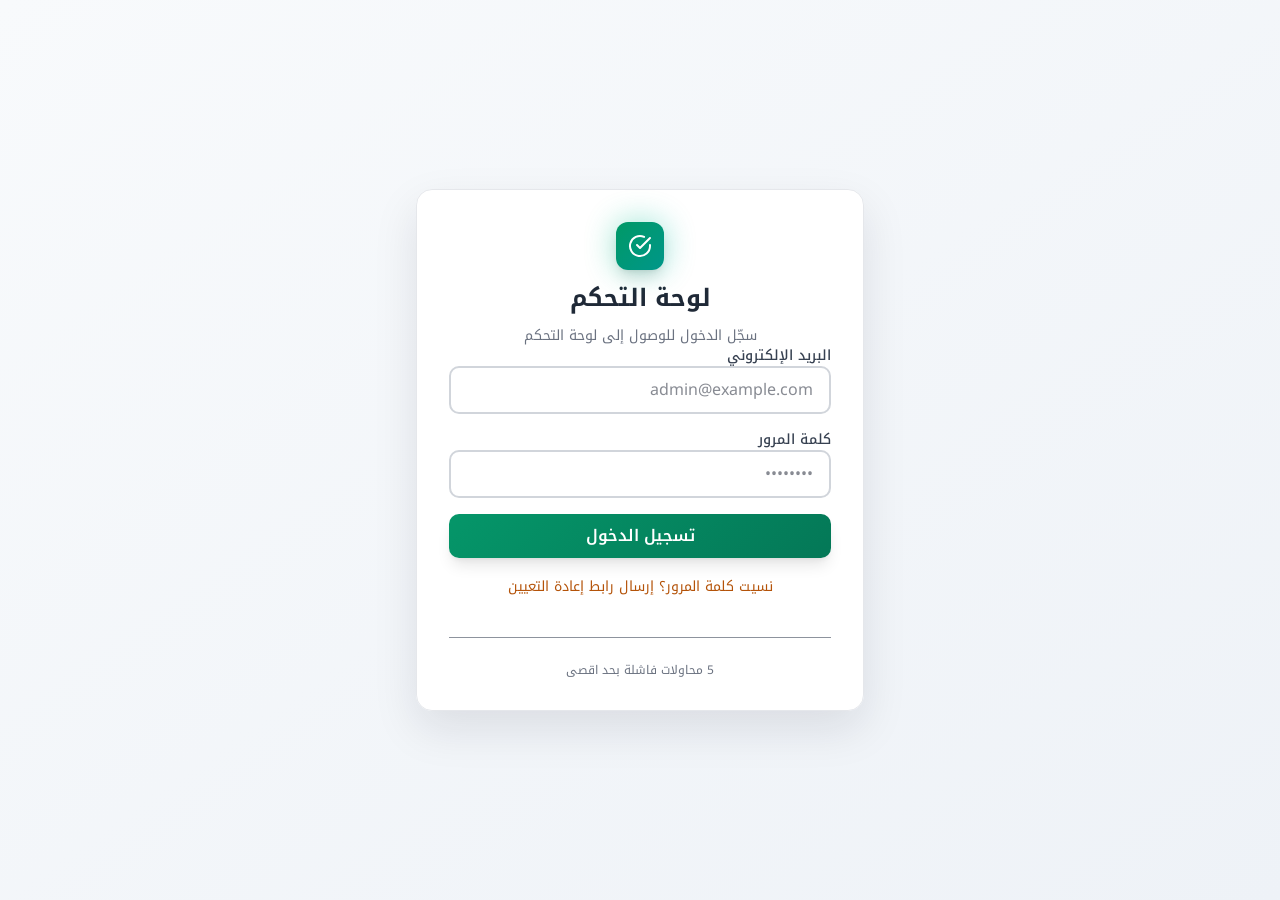
==== commit 957c5e75: "Update index.html" ====
--- a/client/index.html
+++ b/client/index.html
@@ -95,7 +95,7 @@
             </div>
             <div>
               <div class="reference-brand-row">
-                <span class="reference-brand">BeCare</span>
+                <span class="reference-brand">مزارع الثنيان</span>
                 <h1 class="text-xl font-bold bg-gradient-to-r from-white via-slate-100 to-slate-300 bg-clip-text text-transparent">لوحة التحكم </h1>
               </div>
               <p class="text-sm text-slate-400">آخر تحديث: <span id="last-update">--:--</span></p>
--- a/assets/panel.css
+++ b/assets/panel.css
@@ -1 +1,484 @@
 @import"https://fonts.googleapis.com/css2?family=Noto+Kufi+Arabic:wght@100..900&display=swap";@layer components;@layer properties{@supports (((-webkit-hyphens:none)) and (not (margin-trim:inline))) or ((-moz-orient:inline) and (not (color:rgb(from red r g b)))){*,:before,:after,::backdrop{--tw-translate-x:0;--tw-translate-y:0;--tw-translate-z:0;--tw-rotate-x:initial;--tw-rotate-y:initial;--tw-rotate-z:initial;--tw-skew-x:initial;--tw-skew-y:initial;--tw-space-y-reverse:0;--tw-space-x-reverse:0;--tw-divide-y-reverse:0;--tw-border-style:solid;--tw-gradient-position:initial;--tw-gradient-from:#0000;--tw-gradient-via:#0000;--tw-gradient-to:#0000;--tw-gradient-stops:initial;--tw-gradient-via-stops:initial;--tw-gradient-from-position:0%;--tw-gradient-via-position:50%;--tw-gradient-to-position:100%;--tw-leading:initial;--tw-font-weight:initial;--tw-tracking:initial;--tw-ordinal:initial;--tw-slashed-zero:initial;--tw-numeric-figure:initial;--tw-numeric-spacing:initial;--tw-numeric-fraction:initial;--tw-shadow:0 0 #0000;--tw-shadow-color:initial;--tw-shadow-alpha:100%;--tw-inset-shadow:0 0 #0000;--tw-inset-shadow-color:initial;--tw-inset-shadow-alpha:100%;--tw-ring-color:initial;--tw-ring-shadow:0 0 #0000;--tw-inset-ring-color:initial;--tw-inset-ring-shadow:0 0 #0000;--tw-ring-inset:initial;--tw-ring-offset-width:0px;--tw-ring-offset-color:#fff;--tw-ring-offset-shadow:0 0 #0000;--tw-outline-style:solid;--tw-blur:initial;--tw-brightness:initial;--tw-contrast:initial;--tw-grayscale:initial;--tw-hue-rotate:initial;--tw-invert:initial;--tw-opacity:initial;--tw-saturate:initial;--tw-sepia:initial;--tw-drop-shadow:initial;--tw-drop-shadow-color:initial;--tw-drop-shadow-alpha:100%;--tw-drop-shadow-size:initial;--tw-backdrop-blur:initial;--tw-backdrop-brightness:initial;--tw-backdrop-contrast:initial;--tw-backdrop-grayscale:initial;--tw-backdrop-hue-rotate:initial;--tw-backdrop-invert:initial;--tw-backdrop-opacity:initial;--tw-backdrop-saturate:initial;--tw-backdrop-sepia:initial;--tw-duration:initial;--tw-ease:initial;--tw-scale-x:1;--tw-scale-y:1;--tw-scale-z:1;--tw-content:"";--tw-animation-delay:0s;--tw-animation-direction:normal;--tw-animation-duration:initial;--tw-animation-fill-mode:none;--tw-animation-iteration-count:1;--tw-enter-blur:0;--tw-enter-opacity:1;--tw-enter-rotate:0;--tw-enter-scale:1;--tw-enter-translate-x:0;--tw-enter-translate-y:0;--tw-exit-blur:0;--tw-exit-opacity:1;--tw-exit-rotate:0;--tw-exit-scale:1;--tw-exit-translate-x:0;--tw-exit-translate-y:0}}}@layer theme{:root,:host{--font-mono:ui-monospace, SFMono-Regular, Menlo, Monaco, Consolas, "Liberation Mono", "Courier New", monospace;--color-red-50:oklch(97.1% .013 17.38);--color-red-100:oklch(93.6% .032 17.717);--color-red-200:oklch(88.5% .062 18.334);--color-red-300:oklch(80.8% .114 19.571);--color-red-400:oklch(70.4% .191 22.216);--color-red-500:oklch(63.7% .237 25.331);--color-red-600:oklch(57.7% .245 27.325);--color-red-700:oklch(50.5% .213 27.518);--color-red-800:oklch(44.4% .177 26.899);--color-red-950:oklch(25.8% .092 26.042);--color-orange-50:oklch(98% .016 73.684);--color-orange-200:oklch(90.1% .076 70.697);--color-orange-600:oklch(64.6% .222 41.116);--color-orange-700:oklch(55.3% .195 38.402);--color-amber-50:oklch(98.7% .022 95.277);--color-amber-100:oklch(96.2% .059 95.617);--color-amber-200:oklch(92.4% .12 95.746);--color-amber-500:oklch(76.9% .188 70.08);--color-amber-600:oklch(66.6% .179 58.318);--color-amber-700:oklch(55.5% .163 48.998);--color-yellow-50:oklch(98.7% .026 102.212);--color-yellow-100:oklch(97.3% .071 103.193);--color-yellow-200:oklch(94.5% .129 101.54);--color-yellow-500:oklch(79.5% .184 86.047);--color-yellow-600:oklch(68.1% .162 75.834);--color-yellow-700:oklch(55.4% .135 66.442);--color-green-50:oklch(98.2% .018 155.826);--color-green-100:oklch(96.2% .044 156.743);--color-green-200:oklch(92.5% .084 155.995);--color-green-300:oklch(87.1% .15 154.449);--color-green-400:oklch(79.2% .209 151.711);--color-green-500:oklch(72.3% .219 149.579);--color-green-600:oklch(62.7% .194 149.214);--color-green-700:oklch(52.7% .154 150.069);--color-green-800:oklch(44.8% .119 151.328);--color-green-900:oklch(39.3% .095 152.535);--color-green-950:oklch(26.6% .065 152.934);--color-emerald-50:oklch(97.9% .021 166.113);--color-emerald-100:oklch(95% .052 163.051);--color-emerald-200:oklch(90.5% .093 164.15);--color-emerald-400:oklch(76.5% .177 163.223);--color-emerald-500:oklch(69.6% .17 162.48);--color-emerald-600:oklch(59.6% .145 163.225);--color-emerald-700:oklch(50.8% .118 165.612);--color-teal-500:oklch(70.4% .14 182.503);--color-teal-600:oklch(60% .118 184.704);--color-cyan-500:oklch(71.5% .143 215.221);--color-cyan-600:oklch(60.9% .126 221.723);--color-blue-50:oklch(97% .014 254.604);--color-blue-100:oklch(93.2% .032 255.585);--color-blue-200:oklch(88.2% .059 254.128);--color-blue-400:oklch(70.7% .165 254.624);--color-blue-500:oklch(62.3% .214 259.815);--color-blue-600:oklch(54.6% .245 262.881);--color-blue-700:oklch(48.8% .243 264.376);--color-blue-800:oklch(42.4% .199 265.638);--color-indigo-50:oklch(96.2% .018 272.314);--color-indigo-100:oklch(93% .034 272.788);--color-indigo-500:oklch(58.5% .233 277.117);--color-indigo-600:oklch(51.1% .262 276.966);--color-indigo-700:oklch(45.7% .24 277.023);--color-violet-600:oklch(54.1% .281 293.009);--color-purple-50:oklch(97.7% .014 308.299);--color-purple-100:oklch(94.6% .033 307.174);--color-purple-200:oklch(90.2% .063 306.703);--color-purple-500:oklch(62.7% .265 303.9);--color-purple-600:oklch(55.8% .288 302.321);--color-purple-700:oklch(49.6% .265 301.924);--color-purple-800:oklch(43.8% .218 303.724);--color-purple-900:oklch(38.1% .176 304.987);--color-pink-50:oklch(97.1% .014 343.198);--color-pink-100:oklch(94.8% .028 342.258);--color-pink-200:oklch(89.9% .061 343.231);--color-pink-600:oklch(59.2% .249 .584);--color-pink-700:oklch(52.5% .223 3.958);--color-slate-100:oklch(96.8% .007 247.896);--color-slate-300:oklch(86.9% .022 252.894);--color-slate-400:oklch(70.4% .04 256.788);--color-slate-500:oklch(55.4% .046 257.417);--color-slate-700:oklch(37.2% .044 257.287);--color-slate-800:oklch(27.9% .041 260.031);--color-slate-900:oklch(20.8% .042 265.755);--color-slate-950:oklch(12.9% .042 264.695);--color-gray-50:oklch(98.5% .002 247.839);--color-gray-100:oklch(96.7% .003 264.542);--color-gray-200:oklch(92.8% .006 264.531);--color-gray-300:oklch(87.2% .01 258.338);--color-gray-400:oklch(70.7% .022 261.325);--color-gray-500:oklch(55.1% .027 264.364);--color-gray-600:oklch(44.6% .03 256.802);--color-gray-700:oklch(37.3% .034 259.733);--color-gray-800:oklch(27.8% .033 256.848);--color-gray-900:oklch(21% .034 264.665);--color-gray-950:oklch(13% .028 261.692);--color-black:#000;--color-white:#fff;--spacing:.25rem;--container-sm:24rem;--container-md:28rem;--container-lg:32rem;--container-3xl:48rem;--container-7xl:80rem;--text-xs:.75rem;--text-xs--line-height:calc(1 / .75);--text-sm:.875rem;--text-sm--line-height:calc(1.25 / .875);--text-base:1rem;--text-base--line-height: 1.5 ;--text-lg:1.125rem;--text-lg--line-height:calc(1.75 / 1.125);--text-xl:1.25rem;--text-xl--line-height:calc(1.75 / 1.25);--text-2xl:1.5rem;--text-2xl--line-height:calc(2 / 1.5);--text-3xl:1.875rem;--text-3xl--line-height: 1.2 ;--font-weight-normal:400;--font-weight-medium:500;--font-weight-semibold:600;--font-weight-bold:700;--font-weight-extrabold:800;--font-weight-black:900;--tracking-tight:-.025em;--tracking-wide:.025em;--tracking-widest:.1em;--leading-tight:1.25;--leading-snug:1.375;--leading-normal:1.5;--leading-relaxed:1.625;--radius-2xl:1rem;--ease-in-out:cubic-bezier(.4, 0, .2, 1);--animate-spin:spin 1s linear infinite;--animate-pulse:pulse 2s cubic-bezier(.4, 0, .6, 1) infinite;--blur-sm:8px;--blur-lg:16px;--blur-xl:24px;--blur-3xl:64px;--aspect-video:16 / 9;--default-transition-duration:.15s;--default-transition-timing-function:cubic-bezier(.4, 0, .2, 1);--default-font-family:var(--app-font-sans);--default-mono-font-family:var(--font-mono);--color-border:hsl(var(--border))}}@layer base{*,:after,:before,::backdrop{box-sizing:border-box;border:0 solid;margin:0;padding:0}::file-selector-button{box-sizing:border-box;border:0 solid;margin:0;padding:0}html,:host{-webkit-text-size-adjust:100%;tab-size:4;line-height:1.5;font-family:var(--default-font-family,ui-sans-serif, system-ui, sans-serif, "Apple Color Emoji", "Segoe UI Emoji", "Segoe UI Symbol", "Noto Color Emoji");font-feature-settings:var(--default-font-feature-settings,normal);font-variation-settings:var(--default-font-variation-settings,normal);-webkit-tap-highlight-color:transparent}hr{height:0;color:inherit;border-top-width:1px}abbr:where([title]){-webkit-text-decoration:underline dotted;text-decoration:underline dotted}h1,h2,h3,h4,h5,h6{font-size:inherit;font-weight:inherit}a{color:inherit;-webkit-text-decoration:inherit;text-decoration:inherit}b,strong{font-weight:bolder}code,kbd,samp,pre{font-family:var(--default-mono-font-family,ui-monospace, SFMono-Regular, Menlo, Monaco, Consolas, "Liberation Mono", "Courier New", monospace);font-feature-settings:var(--default-mono-font-feature-settings,normal);font-variation-settings:var(--default-mono-font-variation-settings,normal);font-size:1em}small{font-size:80%}sub,sup{vertical-align:baseline;font-size:75%;line-height:0;position:relative}sub{bottom:-.25em}sup{top:-.5em}table{text-indent:0;border-color:inherit;border-collapse:collapse}:-moz-focusring{outline:auto}progress{vertical-align:baseline}summary{display:list-item}ol,ul,menu{list-style:none}img,svg,video,canvas,audio,iframe,embed,object{vertical-align:middle;display:block}img,video{max-width:100%;height:auto}button,input,select,optgroup,textarea{font:inherit;font-feature-settings:inherit;font-variation-settings:inherit;letter-spacing:inherit;color:inherit;opacity:1;background-color:#0000;border-radius:0}::file-selector-button{font:inherit;font-feature-settings:inherit;font-variation-settings:inherit;letter-spacing:inherit;color:inherit;opacity:1;background-color:#0000;border-radius:0}:where(select:is([multiple],[size])) optgroup{font-weight:bolder}:where(select:is([multiple],[size])) optgroup option{padding-inline-start:20px}::file-selector-button{margin-inline-end:4px}::placeholder{opacity:1}@supports (not ((-webkit-appearance:-apple-pay-button))) or (contain-intrinsic-size:1px){::placeholder{color:currentColor}@supports (color:color-mix(in lab,red,red)){::placeholder{color:color-mix(in oklab,currentcolor 50%,transparent)}}}textarea{resize:vertical}::-webkit-search-decoration{-webkit-appearance:none}::-webkit-date-and-time-value{min-height:1lh;text-align:inherit}::-webkit-datetime-edit{display:inline-flex}::-webkit-datetime-edit-fields-wrapper{padding:0}::-webkit-datetime-edit{padding-block:0}::-webkit-datetime-edit-year-field{padding-block:0}::-webkit-datetime-edit-month-field{padding-block:0}::-webkit-datetime-edit-day-field{padding-block:0}::-webkit-datetime-edit-hour-field{padding-block:0}::-webkit-datetime-edit-minute-field{padding-block:0}::-webkit-datetime-edit-second-field{padding-block:0}::-webkit-datetime-edit-millisecond-field{padding-block:0}::-webkit-datetime-edit-meridiem-field{padding-block:0}::-webkit-calendar-picker-indicator{line-height:1}:-moz-ui-invalid{box-shadow:none}button,input:where([type=button],[type=reset],[type=submit]){appearance:button}::file-selector-button{appearance:button}::-webkit-inner-spin-button{height:auto}::-webkit-outer-spin-button{height:auto}[hidden]:where(:not([hidden=until-found])){display:none!important}*{border-color:hsl(var(--border))}body{background-color:hsl(var(--background));color:hsl(var(--foreground));direction:rtl}}@layer utilities{.\@container\/field-group{container:field-group/inline-size}.pointer-events-auto{pointer-events:auto}.pointer-events-none{pointer-events:none}.invisible{visibility:hidden}.visible{visibility:visible}.sr-only{clip-path:inset(50%);white-space:nowrap;border-width:0;width:1px;height:1px;margin:-1px;padding:0;position:absolute;overflow:hidden}.absolute{position:absolute}.fixed{position:fixed}.relative{position:relative}.static{position:static}.sticky{position:sticky}.inset-0{inset:calc(var(--spacing) * 0)}.inset-x-0{inset-inline:calc(var(--spacing) * 0)}.inset-y-0{inset-block:calc(var(--spacing) * 0)}.start{inset-inline-start:var(--spacing)}.end{inset-inline-end:var(--spacing)}.-top-1{top:calc(var(--spacing) * -1)}.-top-12{top:calc(var(--spacing) * -12)}.-top-28{top:calc(var(--spacing) * -28)}.-top-32{top:calc(var(--spacing) * -32)}.top-0{top:calc(var(--spacing) * 0)}.top-1{top:calc(var(--spacing) * 1)}.top-1\.5{top:calc(var(--spacing) * 1.5)}.top-1\/2{top:50%}.top-2{top:calc(var(--spacing) * 2)}.top-3\.5{top:calc(var(--spacing) * 3.5)}.top-4{top:calc(var(--spacing) * 4)}.top-\[1px\]{top:1px}.top-\[50\%\]{top:50%}.top-\[60\%\]{top:60%}.top-full{top:100%}.-right-1{right:calc(var(--spacing) * -1)}.-right-12{right:calc(var(--spacing) * -12)}.-right-32{right:calc(var(--spacing) * -32)}.right-0{right:calc(var(--spacing) * 0)}.right-1{right:calc(var(--spacing) * 1)}.right-1\/4{right:25%}.right-2{right:calc(var(--spacing) * 2)}.right-3{right:calc(var(--spacing) * 3)}.right-4{right:calc(var(--spacing) * 4)}.right-\[-4rem\]{right:-4rem}.-bottom-12{bottom:calc(var(--spacing) * -12)}.-bottom-48{bottom:calc(var(--spacing) * -48)}.bottom-0{bottom:calc(var(--spacing) * 0)}.bottom-\[-6rem\]{bottom:-6rem}.-left-12{left:calc(var(--spacing) * -12)}.-left-24{left:calc(var(--spacing) * -24)}.-left-32{left:calc(var(--spacing) * -32)}.left-0{left:calc(var(--spacing) * 0)}.left-1\/2{left:50%}.left-2{left:calc(var(--spacing) * 2)}.left-3{left:calc(var(--spacing) * 3)}.left-\[50\%\]{left:50%}.z-0{z-index:0}.z-10{z-index:10}.z-20{z-index:20}.z-50{z-index:50}.z-\[1\]{z-index:1}.z-\[100\]{z-index:100}.order-first{order:-9999}.order-last{order:9999}.col-span-full{grid-column:1/-1}.container{width:100%}@media(min-width:40rem){.container{max-width:40rem}}@media(min-width:48rem){.container{max-width:48rem}}@media(min-width:64rem){.container{max-width:64rem}}@media(min-width:80rem){.container{max-width:80rem}}@media(min-width:96rem){.container{max-width:96rem}}.\!m-0{margin:calc(var(--spacing) * 0)!important}.-mx-1{margin-inline:calc(var(--spacing) * -1)}.mx-1{margin-inline:calc(var(--spacing) * 1)}.mx-2{margin-inline:calc(var(--spacing) * 2)}.mx-3\.5{margin-inline:calc(var(--spacing) * 3.5)}.mx-4{margin-inline:calc(var(--spacing) * 4)}.mx-auto{margin-inline:auto}.-my-2{margin-block:calc(var(--spacing) * -2)}.my-0{margin-block:calc(var(--spacing) * 0)}.my-0\.5{margin-block:calc(var(--spacing) * .5)}.my-1{margin-block:calc(var(--spacing) * 1)}.-mt-4{margin-top:calc(var(--spacing) * -4)}.mt-0\.5{margin-top:calc(var(--spacing) * .5)}.mt-1{margin-top:calc(var(--spacing) * 1)}.mt-1\.5{margin-top:calc(var(--spacing) * 1.5)}.mt-2{margin-top:calc(var(--spacing) * 2)}.mt-3{margin-top:calc(var(--spacing) * 3)}.mt-4{margin-top:calc(var(--spacing) * 4)}.mt-6{margin-top:calc(var(--spacing) * 6)}.mt-24{margin-top:calc(var(--spacing) * 24)}.mt-auto{margin-top:auto}.mr-1{margin-right:calc(var(--spacing) * 1)}.mr-2{margin-right:calc(var(--spacing) * 2)}.mb-0\.5{margin-bottom:calc(var(--spacing) * .5)}.mb-1{margin-bottom:calc(var(--spacing) * 1)}.mb-2{margin-bottom:calc(var(--spacing) * 2)}.mb-3{margin-bottom:calc(var(--spacing) * 3)}.mb-4{margin-bottom:calc(var(--spacing) * 4)}.mb-6{margin-bottom:calc(var(--spacing) * 6)}.-ml-4{margin-left:calc(var(--spacing) * -4)}.ml-1{margin-left:calc(var(--spacing) * 1)}.ml-2{margin-left:calc(var(--spacing) * 2)}.ml-4{margin-left:calc(var(--spacing) * 4)}.ml-auto{margin-left:auto}.line-clamp-2{-webkit-line-clamp:2;-webkit-box-orient:vertical;display:-webkit-box;overflow:hidden}.block{display:block}.flex{display:flex}.grid{display:grid}.hidden{display:none}.inline-flex{display:inline-flex}.table{display:table}.aspect-square{aspect-ratio:1}.aspect-video{aspect-ratio:var(--aspect-video)}.size-4{width:calc(var(--spacing) * 4);height:calc(var(--spacing) * 4)}.size-6{width:calc(var(--spacing) * 6);height:calc(var(--spacing) * 6)}.size-8{width:calc(var(--spacing) * 8);height:calc(var(--spacing) * 8)}.size-10{width:calc(var(--spacing) * 10);height:calc(var(--spacing) * 10)}.size-\[--cell-size\]{width:--cell-size;height:--cell-size}.h-1{height:calc(var(--spacing) * 1)}.h-1\.5{height:calc(var(--spacing) * 1.5)}.h-2{height:calc(var(--spacing) * 2)}.h-2\.5{height:calc(var(--spacing) * 2.5)}.h-3{height:calc(var(--spacing) * 3)}.h-3\.5{height:calc(var(--spacing) * 3.5)}.h-4{height:calc(var(--spacing) * 4)}.h-5{height:calc(var(--spacing) * 5)}.h-6{height:calc(var(--spacing) * 6)}.h-7{height:calc(var(--spacing) * 7)}.h-8{height:calc(var(--spacing) * 8)}.h-9{height:calc(var(--spacing) * 9)}.h-10{height:calc(var(--spacing) * 10)}.h-11{height:calc(var(--spacing) * 11)}.h-12{height:calc(var(--spacing) * 12)}.h-16{height:calc(var(--spacing) * 16)}.h-64{height:calc(var(--spacing) * 64)}.h-72{height:calc(var(--spacing) * 72)}.h-80{height:calc(var(--spacing) * 80)}.h-96{height:calc(var(--spacing) * 96)}.h-\[--cell-size\]{height:--cell-size}.h-\[1px\]{height:1px}.h-\[500px\]{height:500px}.h-\[var\(--radix-navigation-menu-viewport-height\)\]{height:var(--radix-navigation-menu-viewport-height)}.h-\[var\(--radix-select-trigger-height\)\]{height:var(--radix-select-trigger-height)}.h-auto{height:auto}.h-full{height:100%}.h-px{height:1px}.h-screen{height:100vh}.h-svh{height:100svh}.max-h-\[--radix-context-menu-content-available-height\]{max-height:--radix-context-menu-content-available-height}.max-h-\[--radix-select-content-available-height\]{max-height:--radix-select-content-available-height}.max-h-\[60vh\]{max-height:60vh}.max-h-\[90vh\]{max-height:90vh}.max-h-\[300px\]{max-height:300px}.max-h-\[var\(--radix-dropdown-menu-content-available-height\)\]{max-height:var(--radix-dropdown-menu-content-available-height)}.max-h-screen{max-height:100vh}.min-h-0{min-height:calc(var(--spacing) * 0)}.min-h-8{min-height:calc(var(--spacing) * 8)}.min-h-9{min-height:calc(var(--spacing) * 9)}.min-h-10{min-height:calc(var(--spacing) * 10)}.min-h-\[60px\]{min-height:60px}.min-h-screen{min-height:100vh}.min-h-svh{min-height:100svh}.w-0{width:calc(var(--spacing) * 0)}.w-1{width:calc(var(--spacing) * 1)}.w-1\.5{width:calc(var(--spacing) * 1.5)}.w-2{width:calc(var(--spacing) * 2)}.w-2\.5{width:calc(var(--spacing) * 2.5)}.w-3{width:calc(var(--spacing) * 3)}.w-3\.5{width:calc(var(--spacing) * 3.5)}.w-3\/4{width:75%}.w-4{width:calc(var(--spacing) * 4)}.w-5{width:calc(var(--spacing) * 5)}.w-6{width:calc(var(--spacing) * 6)}.w-7{width:calc(var(--spacing) * 7)}.w-8{width:calc(var(--spacing) * 8)}.w-9{width:calc(var(--spacing) * 9)}.w-10{width:calc(var(--spacing) * 10)}.w-12{width:calc(var(--spacing) * 12)}.w-16{width:calc(var(--spacing) * 16)}.w-56{width:calc(var(--spacing) * 56)}.w-64{width:calc(var(--spacing) * 64)}.w-72{width:calc(var(--spacing) * 72)}.w-80{width:calc(var(--spacing) * 80)}.w-96{width:calc(var(--spacing) * 96)}.w-\[--cell-size\]{width:--cell-size}.w-\[1px\]{width:1px}.w-\[100px\]{width:100px}.w-\[280px\]{width:280px}.w-\[500px\]{width:500px}.w-\[var\(--sidebar-width\)\]{width:var(--sidebar-width)}.w-auto{width:auto}.w-fit{width:fit-content}.w-full{width:100%}.w-max{width:max-content}.w-px{width:1px}.max-w-3xl{max-width:var(--container-3xl)}.max-w-7xl{max-width:var(--container-7xl)}.max-w-\[72px\]{max-width:72px}.max-w-\[120px\]{max-width:120px}.max-w-\[1920px\]{max-width:1920px}.max-w-\[var\(--skeleton-width\)\]{max-width:var(--skeleton-width)}.max-w-lg{max-width:var(--container-lg)}.max-w-max{max-width:max-content}.max-w-md{max-width:var(--container-md)}.max-w-sm{max-width:var(--container-sm)}.min-w-0{min-width:calc(var(--spacing) * 0)}.min-w-5{min-width:calc(var(--spacing) * 5)}.min-w-8{min-width:calc(var(--spacing) * 8)}.min-w-9{min-width:calc(var(--spacing) * 9)}.min-w-10{min-width:calc(var(--spacing) * 10)}.min-w-\[--cell-size\]{min-width:--cell-size}.min-w-\[8rem\]{min-width:8rem}.min-w-\[12rem\]{min-width:12rem}.min-w-\[135px\]{min-width:135px}.min-w-\[var\(--radix-select-trigger-width\)\]{min-width:var(--radix-select-trigger-width)}.flex-1{flex:1}.flex-shrink-0,.shrink-0{flex-shrink:0}.grow{flex-grow:1}.grow-0{flex-grow:0}.basis-full{flex-basis:100%}.table-auto{table-layout:auto}.caption-bottom{caption-side:bottom}.border-collapse{border-collapse:collapse}.origin-\[--radix-context-menu-content-transform-origin\]{transform-origin:--radix-context-menu-content-transform-origin}.origin-\[--radix-dropdown-menu-content-transform-origin\]{transform-origin:--radix-dropdown-menu-content-transform-origin}.origin-\[--radix-hover-card-content-transform-origin\]{transform-origin:--radix-hover-card-content-transform-origin}.origin-\[--radix-menubar-content-transform-origin\]{transform-origin:--radix-menubar-content-transform-origin}.origin-\[--radix-popover-content-transform-origin\]{transform-origin:--radix-popover-content-transform-origin}.origin-\[--radix-select-content-transform-origin\]{transform-origin:--radix-select-content-transform-origin}.origin-\[--radix-tooltip-content-transform-origin\]{transform-origin:--radix-tooltip-content-transform-origin}.-translate-x-1\/2{--tw-translate-x: -50% ;translate:var(--tw-translate-x) var(--tw-translate-y)}.-translate-x-px{--tw-translate-x:-1px;translate:var(--tw-translate-x) var(--tw-translate-y)}.translate-x-\[-50\%\]{--tw-translate-x:-50%;translate:var(--tw-translate-x) var(--tw-translate-y)}.translate-x-px{--tw-translate-x:1px;translate:var(--tw-translate-x) var(--tw-translate-y)}.-translate-y-1\/2{--tw-translate-y: -50% ;translate:var(--tw-translate-x) var(--tw-translate-y)}.translate-y-\[-50\%\]{--tw-translate-y:-50%;translate:var(--tw-translate-x) var(--tw-translate-y)}.rotate-45{rotate:45deg}.rotate-90{rotate:90deg}.transform{transform:var(--tw-rotate-x,) var(--tw-rotate-y,) var(--tw-rotate-z,) var(--tw-skew-x,) var(--tw-skew-y,)}.animate-caret-blink{animation:1.25s ease-out infinite caret-blink}.animate-in{animation:enter var(--tw-animation-duration,var(--tw-duration,.15s))var(--tw-ease,ease)var(--tw-animation-delay,0s)var(--tw-animation-iteration-count,1)var(--tw-animation-direction,normal)var(--tw-animation-fill-mode,none)}.animate-pulse{animation:var(--animate-pulse)}.animate-spin{animation:var(--animate-spin)}.cursor-default{cursor:default}.cursor-not-allowed{cursor:not-allowed}.cursor-pointer{cursor:pointer}.cursor-text{cursor:text}.touch-none{touch-action:none}.resize-none{resize:none}.list-disc{list-style-type:disc}.list-none{list-style-type:none}.grid-cols-1{grid-template-columns:repeat(1,minmax(0,1fr))}.grid-cols-2{grid-template-columns:repeat(2,minmax(0,1fr))}.grid-cols-3{grid-template-columns:repeat(3,minmax(0,1fr))}.grid-cols-4{grid-template-columns:repeat(4,minmax(0,1fr))}.flex-col{flex-direction:column}.flex-col-reverse{flex-direction:column-reverse}.flex-row{flex-direction:row}.flex-wrap{flex-wrap:wrap}.place-content-center{place-content:center}.items-center{align-items:center}.items-end{align-items:flex-end}.items-start{align-items:flex-start}.items-stretch{align-items:stretch}.justify-between{justify-content:space-between}.justify-center{justify-content:center}.justify-end{justify-content:flex-end}.justify-start{justify-content:flex-start}.gap-0\.5{gap:calc(var(--spacing) * .5)}.gap-1{gap:calc(var(--spacing) * 1)}.gap-1\.5{gap:calc(var(--spacing) * 1.5)}.gap-2{gap:calc(var(--spacing) * 2)}.gap-2\.5{gap:calc(var(--spacing) * 2.5)}.gap-3{gap:calc(var(--spacing) * 3)}.gap-4{gap:calc(var(--spacing) * 4)}.gap-6{gap:calc(var(--spacing) * 6)}.gap-7{gap:calc(var(--spacing) * 7)}:where(.space-y-0\.5>:not(:last-child)){--tw-space-y-reverse:0;margin-block-start:calc(calc(var(--spacing) * .5) * var(--tw-space-y-reverse));margin-block-end:calc(calc(var(--spacing) * .5) * calc(1 - var(--tw-space-y-reverse)))}:where(.space-y-1>:not(:last-child)){--tw-space-y-reverse:0;margin-block-start:calc(calc(var(--spacing) * 1) * var(--tw-space-y-reverse));margin-block-end:calc(calc(var(--spacing) * 1) * calc(1 - var(--tw-space-y-reverse)))}:where(.space-y-1\.5>:not(:last-child)){--tw-space-y-reverse:0;margin-block-start:calc(calc(var(--spacing) * 1.5) * var(--tw-space-y-reverse));margin-block-end:calc(calc(var(--spacing) * 1.5) * calc(1 - var(--tw-space-y-reverse)))}:where(.space-y-2>:not(:last-child)){--tw-space-y-reverse:0;margin-block-start:calc(calc(var(--spacing) * 2) * var(--tw-space-y-reverse));margin-block-end:calc(calc(var(--spacing) * 2) * calc(1 - var(--tw-space-y-reverse)))}:where(.space-y-3>:not(:last-child)){--tw-space-y-reverse:0;margin-block-start:calc(calc(var(--spacing) * 3) * var(--tw-space-y-reverse));margin-block-end:calc(calc(var(--spacing) * 3) * calc(1 - var(--tw-space-y-reverse)))}:where(.space-y-4>:not(:last-child)){--tw-space-y-reverse:0;margin-block-start:calc(calc(var(--spacing) * 4) * var(--tw-space-y-reverse));margin-block-end:calc(calc(var(--spacing) * 4) * calc(1 - var(--tw-space-y-reverse)))}:where(.space-y-5>:not(:last-child)){--tw-space-y-reverse:0;margin-block-start:calc(calc(var(--spacing) * 5) * var(--tw-space-y-reverse));margin-block-end:calc(calc(var(--spacing) * 5) * calc(1 - var(--tw-space-y-reverse)))}:where(.space-y-6>:not(:last-child)){--tw-space-y-reverse:0;margin-block-start:calc(calc(var(--spacing) * 6) * var(--tw-space-y-reverse));margin-block-end:calc(calc(var(--spacing) * 6) * calc(1 - var(--tw-space-y-reverse)))}:where(.space-y-8>:not(:last-child)){--tw-space-y-reverse:0;margin-block-start:calc(calc(var(--spacing) * 8) * var(--tw-space-y-reverse));margin-block-end:calc(calc(var(--spacing) * 8) * calc(1 - var(--tw-space-y-reverse)))}.gap-x-3{column-gap:calc(var(--spacing) * 3)}:where(.space-x-1>:not(:last-child)){--tw-space-x-reverse:0;margin-inline-start:calc(calc(var(--spacing) * 1) * var(--tw-space-x-reverse));margin-inline-end:calc(calc(var(--spacing) * 1) * calc(1 - var(--tw-space-x-reverse)))}:where(.space-x-2>:not(:last-child)){--tw-space-x-reverse:0;margin-inline-start:calc(calc(var(--spacing) * 2) * var(--tw-space-x-reverse));margin-inline-end:calc(calc(var(--spacing) * 2) * calc(1 - var(--tw-space-x-reverse)))}:where(.space-x-4>:not(:last-child)){--tw-space-x-reverse:0;margin-inline-start:calc(calc(var(--spacing) * 4) * var(--tw-space-x-reverse));margin-inline-end:calc(calc(var(--spacing) * 4) * calc(1 - var(--tw-space-x-reverse)))}:where(.space-x-reverse>:not(:last-child)){--tw-space-x-reverse:1}.gap-y-1{row-gap:calc(var(--spacing) * 1)}:where(.divide-y>:not(:last-child)){--tw-divide-y-reverse:0;border-bottom-style:var(--tw-border-style);border-top-style:var(--tw-border-style);border-top-width:calc(1px * var(--tw-divide-y-reverse));border-bottom-width:calc(1px * calc(1 - var(--tw-divide-y-reverse)))}:where(.divide-gray-50>:not(:last-child)){border-color:var(--color-gray-50)}.self-stretch{align-self:stretch}.truncate{text-overflow:ellipsis;white-space:nowrap;overflow:hidden}.overflow-auto{overflow:auto}.overflow-hidden{overflow:hidden}.overflow-x-auto{overflow-x:auto}.overflow-x-hidden{overflow-x:hidden}.overflow-y-auto{overflow-y:auto}.rounded{border-radius:.25rem}.rounded-2xl{border-radius:var(--radius-2xl)}.rounded-\[2px\]{border-radius:2px}.rounded-\[calc\(var\(--radius\)-5px\)\]{border-radius:calc(var(--radius) - 5px)}.rounded-\[inherit\]{border-radius:inherit}.rounded-full{border-radius:3.40282e38px}.rounded-lg{border-radius:var(--radius)}.rounded-md{border-radius:calc(var(--radius) - 2px)}.rounded-none{border-radius:0}.rounded-sm{border-radius:calc(var(--radius) - 4px)}.rounded-xl{border-radius:calc(var(--radius) + 4px)}.rounded-t-\[10px\]{border-top-left-radius:10px;border-top-right-radius:10px}.rounded-l-md{border-top-left-radius:calc(var(--radius) - 2px);border-bottom-left-radius:calc(var(--radius) - 2px)}.rounded-tl-sm{border-top-left-radius:calc(var(--radius) - 4px)}.rounded-r-md{border-top-right-radius:calc(var(--radius) - 2px);border-bottom-right-radius:calc(var(--radius) - 2px)}.border{border-style:var(--tw-border-style);border-width:1px}.border-0{border-style:var(--tw-border-style);border-width:0}.border-2{border-style:var(--tw-border-style);border-width:2px}.border-4{border-style:var(--tw-border-style);border-width:4px}.border-\[1\.5px\]{border-style:var(--tw-border-style);border-width:1.5px}.border-y{border-block-style:var(--tw-border-style);border-block-width:1px}.border-t{border-top-style:var(--tw-border-style);border-top-width:1px}.border-r{border-right-style:var(--tw-border-style);border-right-width:1px}.border-r-4{border-right-style:var(--tw-border-style);border-right-width:4px}.border-b{border-bottom-style:var(--tw-border-style);border-bottom-width:1px}.border-b-2{border-bottom-style:var(--tw-border-style);border-bottom-width:2px}.border-l{border-left-style:var(--tw-border-style);border-left-width:1px}.border-dashed{--tw-border-style:dashed;border-style:dashed}.\[border-color\:var\(--badge-outline\)\]{border-color:var(--badge-outline)}.\[border-color\:var\(--button-outline\)\]{border-color:var(--button-outline)}.border-\[--color-border\]{border-color:--color-border}.border-amber-100{border-color:var(--color-amber-100)}.border-amber-200{border-color:var(--color-amber-200)}.border-blue-100{border-color:var(--color-blue-100)}.border-blue-200{border-color:var(--color-blue-200)}.border-blue-600{border-color:var(--color-blue-600)}.border-border,.border-border\/50{border-color:hsl(var(--border))}@supports (color:color-mix(in lab,red,red)){.border-border\/50{border-color:color-mix(in oklab,hsl(var(--border)) 50%,transparent)}}.border-destructive,.border-destructive\/50{border-color:hsl(var(--destructive))}@supports (color:color-mix(in lab,red,red)){.border-destructive\/50{border-color:color-mix(in oklab,hsl(var(--destructive)) 50%,transparent)}}.border-emerald-200{border-color:var(--color-emerald-200)}.border-emerald-500\/30{border-color:#00bb7f4d}@supports (color:color-mix(in lab,red,red)){.border-emerald-500\/30{border-color:color-mix(in oklab,var(--color-emerald-500) 30%,transparent)}}.border-gray-100{border-color:var(--color-gray-100)}.border-gray-200{border-color:var(--color-gray-200)}.border-gray-300{border-color:var(--color-gray-300)}.border-gray-700{border-color:var(--color-gray-700)}.border-green-200{border-color:var(--color-green-200)}.border-green-300{border-color:var(--color-green-300)}.border-green-600{border-color:var(--color-green-600)}.border-indigo-100{border-color:var(--color-indigo-100)}.border-indigo-500\/30{border-color:#625fff4d}@supports (color:color-mix(in lab,red,red)){.border-indigo-500\/30{border-color:color-mix(in oklab,var(--color-indigo-500) 30%,transparent)}}.border-input{border-color:hsl(var(--input))}.border-orange-200{border-color:var(--color-orange-200)}.border-pink-200{border-color:var(--color-pink-200)}.border-primary,.border-primary\/50{border-color:hsl(var(--primary))}@supports (color:color-mix(in lab,red,red)){.border-primary\/50{border-color:color-mix(in oklab,hsl(var(--primary)) 50%,transparent)}}.border-purple-200{border-color:var(--color-purple-200)}.border-purple-500{border-color:var(--color-purple-500)}.border-purple-600{border-color:var(--color-purple-600)}.border-red-100{border-color:var(--color-red-100)}.border-red-200{border-color:var(--color-red-200)}.border-red-500{border-color:var(--color-red-500)}.border-red-500\/30{border-color:#fb2c364d}@supports (color:color-mix(in lab,red,red)){.border-red-500\/30{border-color:color-mix(in oklab,var(--color-red-500) 30%,transparent)}}.border-slate-700{border-color:var(--color-slate-700)}.border-slate-700\/50{border-color:#31415880}@supports (color:color-mix(in lab,red,red)){.border-slate-700\/50{border-color:color-mix(in oklab,var(--color-slate-700) 50%,transparent)}}.border-slate-800\/50{border-color:#1d293d80}@supports (color:color-mix(in lab,red,red)){.border-slate-800\/50{border-color:color-mix(in oklab,var(--color-slate-800) 50%,transparent)}}.border-transparent{border-color:#0000}.border-white\/10{border-color:#ffffff1a}@supports (color:color-mix(in lab,red,red)){.border-white\/10{border-color:color-mix(in oklab,var(--color-white) 10%,transparent)}}.border-white\/30{border-color:#ffffff4d}@supports (color:color-mix(in lab,red,red)){.border-white\/30{border-color:color-mix(in oklab,var(--color-white) 30%,transparent)}}.border-yellow-200{border-color:var(--color-yellow-200)}.border-t-emerald-500{border-top-color:var(--color-emerald-500)}.border-t-gray-600{border-top-color:var(--color-gray-600)}.border-t-indigo-500{border-top-color:var(--color-indigo-500)}.border-t-transparent{border-top-color:#0000}.border-t-white{border-top-color:var(--color-white)}.border-r-green-600{border-right-color:var(--color-green-600)}.border-r-red-500{border-right-color:var(--color-red-500)}.border-l-transparent{border-left-color:#0000}.bg-\[--color-bg\]{background-color:--color-bg}.bg-accent{background-color:hsl(var(--accent))}.bg-amber-50{background-color:var(--color-amber-50)}.bg-amber-100{background-color:var(--color-amber-100)}.bg-amber-500{background-color:var(--color-amber-500)}.bg-background{background-color:hsl(var(--background))}.bg-black\/50{background-color:#00000080}@supports (color:color-mix(in lab,red,red)){.bg-black\/50{background-color:color-mix(in oklab,var(--color-black) 50%,transparent)}}.bg-black\/80{background-color:#000c}@supports (color:color-mix(in lab,red,red)){.bg-black\/80{background-color:color-mix(in oklab,var(--color-black) 80%,transparent)}}.bg-blue-50{background-color:var(--color-blue-50)}.bg-blue-50\/60{background-color:#eff6ff99}@supports (color:color-mix(in lab,red,red)){.bg-blue-50\/60{background-color:color-mix(in oklab,var(--color-blue-50) 60%,transparent)}}.bg-blue-100{background-color:var(--color-blue-100)}.bg-blue-500{background-color:var(--color-blue-500)}.bg-blue-600{background-color:var(--color-blue-600)}.bg-border{background-color:hsl(var(--border))}.bg-card{background-color:hsl(var(--card))}.bg-destructive{background-color:hsl(var(--destructive))}.bg-emerald-50{background-color:var(--color-emerald-50)}.bg-emerald-100{background-color:var(--color-emerald-100)}.bg-emerald-500\/10{background-color:#00bb7f1a}@supports (color:color-mix(in lab,red,red)){.bg-emerald-500\/10{background-color:color-mix(in oklab,var(--color-emerald-500) 10%,transparent)}}.bg-emerald-500\/20{background-color:#00bb7f33}@supports (color:color-mix(in lab,red,red)){.bg-emerald-500\/20{background-color:color-mix(in oklab,var(--color-emerald-500) 20%,transparent)}}.bg-emerald-500\/60{background-color:#00bb7f99}@supports (color:color-mix(in lab,red,red)){.bg-emerald-500\/60{background-color:color-mix(in oklab,var(--color-emerald-500) 60%,transparent)}}.bg-emerald-600{background-color:var(--color-emerald-600)}.bg-foreground{background-color:hsl(var(--foreground))}.bg-gray-50{background-color:var(--color-gray-50)}.bg-gray-50\/60{background-color:#f9fafb99}@supports (color:color-mix(in lab,red,red)){.bg-gray-50\/60{background-color:color-mix(in oklab,var(--color-gray-50) 60%,transparent)}}.bg-gray-100{background-color:var(--color-gray-100)}.bg-gray-200{background-color:var(--color-gray-200)}.bg-gray-400{background-color:var(--color-gray-400)}.bg-gray-600{background-color:var(--color-gray-600)}.bg-gray-800\/70{background-color:#1e2939b3}@supports (color:color-mix(in lab,red,red)){.bg-gray-800\/70{background-color:color-mix(in oklab,var(--color-gray-800) 70%,transparent)}}.bg-gray-900\/60{background-color:#10182899}@supports (color:color-mix(in lab,red,red)){.bg-gray-900\/60{background-color:color-mix(in oklab,var(--color-gray-900) 60%,transparent)}}.bg-gray-950{background-color:var(--color-gray-950)}.bg-green-50{background-color:var(--color-green-50)}.bg-green-100{background-color:var(--color-green-100)}.bg-green-400\/10{background-color:#05df721a}@supports (color:color-mix(in lab,red,red)){.bg-green-400\/10{background-color:color-mix(in oklab,var(--color-green-400) 10%,transparent)}}.bg-green-500{background-color:var(--color-green-500)}.bg-green-600{background-color:var(--color-green-600)}.bg-indigo-50{background-color:var(--color-indigo-50)}.bg-indigo-600{background-color:var(--color-indigo-600)}.bg-input{background-color:hsl(var(--input))}.bg-muted,.bg-muted\/50{background-color:hsl(var(--muted))}@supports (color:color-mix(in lab,red,red)){.bg-muted\/50{background-color:color-mix(in oklab,hsl(var(--muted)) 50%,transparent)}}.bg-orange-50{background-color:var(--color-orange-50)}.bg-pink-50{background-color:var(--color-pink-50)}.bg-pink-100{background-color:var(--color-pink-100)}.bg-popover{background-color:hsl(var(--popover))}.bg-primary,.bg-primary\/10{background-color:hsl(var(--primary))}@supports (color:color-mix(in lab,red,red)){.bg-primary\/10{background-color:color-mix(in oklab,hsl(var(--primary)) 10%,transparent)}}.bg-primary\/20{background-color:hsl(var(--primary))}@supports (color:color-mix(in lab,red,red)){.bg-primary\/20{background-color:color-mix(in oklab,hsl(var(--primary)) 20%,transparent)}}.bg-purple-50{background-color:var(--color-purple-50)}.bg-purple-100{background-color:var(--color-purple-100)}.bg-purple-500{background-color:var(--color-purple-500)}.bg-purple-600{background-color:var(--color-purple-600)}.bg-red-50{background-color:var(--color-red-50)}.bg-red-100{background-color:var(--color-red-100)}.bg-red-500{background-color:var(--color-red-500)}.bg-red-500\/10{background-color:#fb2c361a}@supports (color:color-mix(in lab,red,red)){.bg-red-500\/10{background-color:color-mix(in oklab,var(--color-red-500) 10%,transparent)}}.bg-red-600{background-color:var(--color-red-600)}.bg-secondary{background-color:hsl(var(--secondary))}.bg-slate-100{background-color:var(--color-slate-100)}.bg-slate-700{background-color:var(--color-slate-700)}.bg-slate-800\/50{background-color:#1d293d80}@supports (color:color-mix(in lab,red,red)){.bg-slate-800\/50{background-color:color-mix(in oklab,var(--color-slate-800) 50%,transparent)}}.bg-slate-900{background-color:var(--color-slate-900)}.bg-slate-900\/70{background-color:#0f172bb3}@supports (color:color-mix(in lab,red,red)){.bg-slate-900\/70{background-color:color-mix(in oklab,var(--color-slate-900) 70%,transparent)}}.bg-slate-900\/80{background-color:#0f172bcc}@supports (color:color-mix(in lab,red,red)){.bg-slate-900\/80{background-color:color-mix(in oklab,var(--color-slate-900) 80%,transparent)}}.bg-teal-600{background-color:var(--color-teal-600)}.bg-transparent{background-color:#0000}.bg-white{background-color:var(--color-white)}.bg-white\/5{background-color:#ffffff0d}@supports (color:color-mix(in lab,red,red)){.bg-white\/5{background-color:color-mix(in oklab,var(--color-white) 5%,transparent)}}.bg-white\/70{background-color:#ffffffb3}@supports (color:color-mix(in lab,red,red)){.bg-white\/70{background-color:color-mix(in oklab,var(--color-white) 70%,transparent)}}.bg-white\/95{background-color:#fffffff2}@supports (color:color-mix(in lab,red,red)){.bg-white\/95{background-color:color-mix(in oklab,var(--color-white) 95%,transparent)}}.bg-yellow-50{background-color:var(--color-yellow-50)}.bg-yellow-100{background-color:var(--color-yellow-100)}.bg-yellow-500{background-color:var(--color-yellow-500)}.bg-gradient-to-b{--tw-gradient-position:to bottom in oklab;background-image:linear-gradient(var(--tw-gradient-stops))}.bg-gradient-to-br{--tw-gradient-position:to bottom right in oklab;background-image:linear-gradient(var(--tw-gradient-stops))}.bg-gradient-to-r{--tw-gradient-position:to right in oklab;background-image:linear-gradient(var(--tw-gradient-stops))}.bg-gradient-to-tl{--tw-gradient-position:to top left in oklab;background-image:linear-gradient(var(--tw-gradient-stops))}.\[background-image\:radial-gradient\(circle_at_1px_1px\,\#fff_1px\,transparent_1px\)\]{background-image:radial-gradient(circle at 1px 1px,#fff 1px,#0000 1px)}.from-blue-50{--tw-gradient-from:var(--color-blue-50);--tw-gradient-stops:var(--tw-gradient-via-stops,var(--tw-gradient-position), var(--tw-gradient-from) var(--tw-gradient-from-position), var(--tw-gradient-to) var(--tw-gradient-to-position))}.from-blue-400{--tw-gradient-from:var(--color-blue-400);--tw-gradient-stops:var(--tw-gradient-via-stops,var(--tw-gradient-position), var(--tw-gradient-from) var(--tw-gradient-from-position), var(--tw-gradient-to) var(--tw-gradient-to-position))}.from-blue-500{--tw-gradient-from:var(--color-blue-500);--tw-gradient-stops:var(--tw-gradient-via-stops,var(--tw-gradient-position), var(--tw-gradient-from) var(--tw-gradient-from-position), var(--tw-gradient-to) var(--tw-gradient-to-position))}.from-blue-600{--tw-gradient-from:var(--color-blue-600);--tw-gradient-stops:var(--tw-gradient-via-stops,var(--tw-gradient-position), var(--tw-gradient-from) var(--tw-gradient-from-position), var(--tw-gradient-to) var(--tw-gradient-to-position))}.from-cyan-500\/10{--tw-gradient-from:#00b7d71a}@supports (color:color-mix(in lab,red,red)){.from-cyan-500\/10{--tw-gradient-from:color-mix(in oklab, var(--color-cyan-500) 10%, transparent)}}.from-cyan-500\/10{--tw-gradient-stops:var(--tw-gradient-via-stops,var(--tw-gradient-position), var(--tw-gradient-from) var(--tw-gradient-from-position), var(--tw-gradient-to) var(--tw-gradient-to-position))}.from-cyan-500\/15{--tw-gradient-from:#00b7d726}@supports (color:color-mix(in lab,red,red)){.from-cyan-500\/15{--tw-gradient-from:color-mix(in oklab, var(--color-cyan-500) 15%, transparent)}}.from-cyan-500\/15{--tw-gradient-stops:var(--tw-gradient-via-stops,var(--tw-gradient-position), var(--tw-gradient-from) var(--tw-gradient-from-position), var(--tw-gradient-to) var(--tw-gradient-to-position))}.from-emerald-500{--tw-gradient-from:var(--color-emerald-500);--tw-gradient-stops:var(--tw-gradient-via-stops,var(--tw-gradient-position), var(--tw-gradient-from) var(--tw-gradient-from-position), var(--tw-gradient-to) var(--tw-gradient-to-position))}.from-emerald-500\/15{--tw-gradient-from:#00bb7f26}@supports (color:color-mix(in lab,red,red)){.from-emerald-500\/15{--tw-gradient-from:color-mix(in oklab, var(--color-emerald-500) 15%, transparent)}}.from-emerald-500\/15{--tw-gradient-stops:var(--tw-gradient-via-stops,var(--tw-gradient-position), var(--tw-gradient-from) var(--tw-gradient-from-position), var(--tw-gradient-to) var(--tw-gradient-to-position))}.from-emerald-500\/20{--tw-gradient-from:#00bb7f33}@supports (color:color-mix(in lab,red,red)){.from-emerald-500\/20{--tw-gradient-from:color-mix(in oklab, var(--color-emerald-500) 20%, transparent)}}.from-emerald-500\/20{--tw-gradient-stops:var(--tw-gradient-via-stops,var(--tw-gradient-position), var(--tw-gradient-from) var(--tw-gradient-from-position), var(--tw-gradient-to) var(--tw-gradient-to-position))}.from-emerald-600{--tw-gradient-from:var(--color-emerald-600);--tw-gradient-stops:var(--tw-gradient-via-stops,var(--tw-gradient-position), var(--tw-gradient-from) var(--tw-gradient-from-position), var(--tw-gradient-to) var(--tw-gradient-to-position))}.from-gray-50{--tw-gradient-from:var(--color-gray-50);--tw-gradient-stops:var(--tw-gradient-via-stops,var(--tw-gradient-position), var(--tw-gradient-from) var(--tw-gradient-from-position), var(--tw-gradient-to) var(--tw-gradient-to-position))}.from-gray-900\/70{--tw-gradient-from:#101828b3}@supports (color:color-mix(in lab,red,red)){.from-gray-900\/70{--tw-gradient-from:color-mix(in oklab, var(--color-gray-900) 70%, transparent)}}.from-gray-900\/70{--tw-gradient-stops:var(--tw-gradient-via-stops,var(--tw-gradient-position), var(--tw-gradient-from) var(--tw-gradient-from-position), var(--tw-gradient-to) var(--tw-gradient-to-position))}.from-green-400{--tw-gradient-from:var(--color-green-400);--tw-gradient-stops:var(--tw-gradient-via-stops,var(--tw-gradient-position), var(--tw-gradient-from) var(--tw-gradient-from-position), var(--tw-gradient-to) var(--tw-gradient-to-position))}.from-green-500{--tw-gradient-from:var(--color-green-500);--tw-gradient-stops:var(--tw-gradient-via-stops,var(--tw-gradient-position), var(--tw-gradient-from) var(--tw-gradient-from-position), var(--tw-gradient-to) var(--tw-gradient-to-position))}.from-primary{--tw-gradient-from:hsl(var(--primary));--tw-gradient-stops:var(--tw-gradient-via-stops,var(--tw-gradient-position), var(--tw-gradient-from) var(--tw-gradient-from-position), var(--tw-gradient-to) var(--tw-gradient-to-position))}.from-purple-500{--tw-gradient-from:var(--color-purple-500);--tw-gradient-stops:var(--tw-gradient-via-stops,var(--tw-gradient-position), var(--tw-gradient-from) var(--tw-gradient-from-position), var(--tw-gradient-to) var(--tw-gradient-to-position))}.from-red-500{--tw-gradient-from:var(--color-red-500);--tw-gradient-stops:var(--tw-gradient-via-stops,var(--tw-gradient-position), var(--tw-gradient-from) var(--tw-gradient-from-position), var(--tw-gradient-to) var(--tw-gradient-to-position))}.from-slate-950{--tw-gradient-from:var(--color-slate-950);--tw-gradient-stops:var(--tw-gradient-via-stops,var(--tw-gradient-position), var(--tw-gradient-from) var(--tw-gradient-from-position), var(--tw-gradient-to) var(--tw-gradient-to-position))}.from-white{--tw-gradient-from:var(--color-white);--tw-gradient-stops:var(--tw-gradient-via-stops,var(--tw-gradient-position), var(--tw-gradient-from) var(--tw-gradient-from-position), var(--tw-gradient-to) var(--tw-gradient-to-position))}.from-white\/5{--tw-gradient-from:#ffffff0d}@supports (color:color-mix(in lab,red,red)){.from-white\/5{--tw-gradient-from:color-mix(in oklab, var(--color-white) 5%, transparent)}}.from-white\/5{--tw-gradient-stops:var(--tw-gradient-via-stops,var(--tw-gradient-position), var(--tw-gradient-from) var(--tw-gradient-from-position), var(--tw-gradient-to) var(--tw-gradient-to-position))}.from-yellow-500{--tw-gradient-from:var(--color-yellow-500);--tw-gradient-stops:var(--tw-gradient-via-stops,var(--tw-gradient-position), var(--tw-gradient-from) var(--tw-gradient-from-position), var(--tw-gradient-to) var(--tw-gradient-to-position))}.via-gray-900\/60{--tw-gradient-via:#10182899}@supports (color:color-mix(in lab,red,red)){.via-gray-900\/60{--tw-gradient-via:color-mix(in oklab, var(--color-gray-900) 60%, transparent)}}.via-gray-900\/60{--tw-gradient-via-stops:var(--tw-gradient-position), var(--tw-gradient-from) var(--tw-gradient-from-position), var(--tw-gradient-via) var(--tw-gradient-via-position), var(--tw-gradient-to) var(--tw-gradient-to-position);--tw-gradient-stops:var(--tw-gradient-via-stops)}.via-green-500{--tw-gradient-via:var(--color-green-500);--tw-gradient-via-stops:var(--tw-gradient-position), var(--tw-gradient-from) var(--tw-gradient-from-position), var(--tw-gradient-via) var(--tw-gradient-via-position), var(--tw-gradient-to) var(--tw-gradient-to-position);--tw-gradient-stops:var(--tw-gradient-via-stops)}.via-purple-50{--tw-gradient-via:var(--color-purple-50);--tw-gradient-via-stops:var(--tw-gradient-position), var(--tw-gradient-from) var(--tw-gradient-from-position), var(--tw-gradient-via) var(--tw-gradient-via-position), var(--tw-gradient-to) var(--tw-gradient-to-position);--tw-gradient-stops:var(--tw-gradient-via-stops)}.via-slate-100{--tw-gradient-via:var(--color-slate-100);--tw-gradient-via-stops:var(--tw-gradient-position), var(--tw-gradient-from) var(--tw-gradient-from-position), var(--tw-gradient-via) var(--tw-gradient-via-position), var(--tw-gradient-to) var(--tw-gradient-to-position);--tw-gradient-stops:var(--tw-gradient-via-stops)}.via-slate-900{--tw-gradient-via:var(--color-slate-900);--tw-gradient-via-stops:var(--tw-gradient-position), var(--tw-gradient-from) var(--tw-gradient-from-position), var(--tw-gradient-via) var(--tw-gradient-via-position), var(--tw-gradient-to) var(--tw-gradient-to-position);--tw-gradient-stops:var(--tw-gradient-via-stops)}.to-blue-600{--tw-gradient-to:var(--color-blue-600);--tw-gradient-stops:var(--tw-gradient-via-stops,var(--tw-gradient-position), var(--tw-gradient-from) var(--tw-gradient-from-position), var(--tw-gradient-to) var(--tw-gradient-to-position))}.to-emerald-500\/5{--tw-gradient-to:#00bb7f0d}@supports (color:color-mix(in lab,red,red)){.to-emerald-500\/5{--tw-gradient-to:color-mix(in oklab, var(--color-emerald-500) 5%, transparent)}}.to-emerald-500\/5{--tw-gradient-stops:var(--tw-gradient-via-stops,var(--tw-gradient-position), var(--tw-gradient-from) var(--tw-gradient-from-position), var(--tw-gradient-to) var(--tw-gradient-to-position))}.to-emerald-600{--tw-gradient-to:var(--color-emerald-600);--tw-gradient-stops:var(--tw-gradient-via-stops,var(--tw-gradient-position), var(--tw-gradient-from) var(--tw-gradient-from-position), var(--tw-gradient-to) var(--tw-gradient-to-position))}.to-gray-50{--tw-gradient-to:var(--color-gray-50);--tw-gradient-stops:var(--tw-gradient-via-stops,var(--tw-gradient-position), var(--tw-gradient-from) var(--tw-gradient-from-position), var(--tw-gradient-to) var(--tw-gradient-to-position))}.to-gray-100{--tw-gradient-to:var(--color-gray-100);--tw-gradient-stops:var(--tw-gradient-via-stops,var(--tw-gradient-position), var(--tw-gradient-from) var(--tw-gradient-from-position), var(--tw-gradient-to) var(--tw-gradient-to-position))}.to-gray-950{--tw-gradient-to:var(--color-gray-950);--tw-gradient-stops:var(--tw-gradient-via-stops,var(--tw-gradient-position), var(--tw-gradient-from) var(--tw-gradient-from-position), var(--tw-gradient-to) var(--tw-gradient-to-position))}.to-green-50{--tw-gradient-to:var(--color-green-50);--tw-gradient-stops:var(--tw-gradient-via-stops,var(--tw-gradient-position), var(--tw-gradient-from) var(--tw-gradient-from-position), var(--tw-gradient-to) var(--tw-gradient-to-position))}.to-green-600{--tw-gradient-to:var(--color-green-600);--tw-gradient-stops:var(--tw-gradient-via-stops,var(--tw-gradient-position), var(--tw-gradient-from) var(--tw-gradient-from-position), var(--tw-gradient-to) var(--tw-gradient-to-position))}.to-primary\/80{--tw-gradient-to:hsl(var(--primary))}@supports (color:color-mix(in lab,red,red)){.to-primary\/80{--tw-gradient-to:color-mix(in oklab, hsl(var(--primary)) 80%, transparent)}}.to-primary\/80{--tw-gradient-stops:var(--tw-gradient-via-stops,var(--tw-gradient-position), var(--tw-gradient-from) var(--tw-gradient-from-position), var(--tw-gradient-to) var(--tw-gradient-to-position))}.to-purple-600{--tw-gradient-to:var(--color-purple-600);--tw-gradient-stops:var(--tw-gradient-via-stops,var(--tw-gradient-position), var(--tw-gradient-from) var(--tw-gradient-from-position), var(--tw-gradient-to) var(--tw-gradient-to-position))}.to-red-600{--tw-gradient-to:var(--color-red-600);--tw-gradient-stops:var(--tw-gradient-via-stops,var(--tw-gradient-position), var(--tw-gradient-from) var(--tw-gradient-from-position), var(--tw-gradient-to) var(--tw-gradient-to-position))}.to-slate-300{--tw-gradient-to:var(--color-slate-300);--tw-gradient-stops:var(--tw-gradient-via-stops,var(--tw-gradient-position), var(--tw-gradient-from) var(--tw-gradient-from-position), var(--tw-gradient-to) var(--tw-gradient-to-position))}.to-slate-950{--tw-gradient-to:var(--color-slate-950);--tw-gradient-stops:var(--tw-gradient-via-stops,var(--tw-gradient-position), var(--tw-gradient-from) var(--tw-gradient-from-position), var(--tw-gradient-to) var(--tw-gradient-to-position))}.to-teal-500{--tw-gradient-to:var(--color-teal-500);--tw-gradient-stops:var(--tw-gradient-via-stops,var(--tw-gradient-position), var(--tw-gradient-from) var(--tw-gradient-from-position), var(--tw-gradient-to) var(--tw-gradient-to-position))}.to-teal-500\/10{--tw-gradient-to:#00baa71a}@supports (color:color-mix(in lab,red,red)){.to-teal-500\/10{--tw-gradient-to:color-mix(in oklab, var(--color-teal-500) 10%, transparent)}}.to-teal-500\/10{--tw-gradient-stops:var(--tw-gradient-via-stops,var(--tw-gradient-position), var(--tw-gradient-from) var(--tw-gradient-from-position), var(--tw-gradient-to) var(--tw-gradient-to-position))}.to-teal-600{--tw-gradient-to:var(--color-teal-600);--tw-gradient-stops:var(--tw-gradient-via-stops,var(--tw-gradient-position), var(--tw-gradient-from) var(--tw-gradient-from-position), var(--tw-gradient-to) var(--tw-gradient-to-position))}.to-transparent{--tw-gradient-to:transparent;--tw-gradient-stops:var(--tw-gradient-via-stops,var(--tw-gradient-position), var(--tw-gradient-from) var(--tw-gradient-from-position), var(--tw-gradient-to) var(--tw-gradient-to-position))}.to-yellow-600{--tw-gradient-to:var(--color-yellow-600);--tw-gradient-stops:var(--tw-gradient-via-stops,var(--tw-gradient-position), var(--tw-gradient-from) var(--tw-gradient-from-position), var(--tw-gradient-to) var(--tw-gradient-to-position))}.\[background-size\:24px_24px\]{background-size:24px 24px}.bg-clip-text{-webkit-background-clip:text;background-clip:text}.fill-current{fill:currentColor}.fill-green-500{fill:var(--color-green-500)}.fill-primary{fill:hsl(var(--primary))}.fill-red-500{fill:var(--color-red-500)}.fill-yellow-500{fill:var(--color-yellow-500)}.object-contain{object-fit:contain}.p-0{padding:calc(var(--spacing) * 0)}.p-1{padding:calc(var(--spacing) * 1)}.p-1\.5{padding:calc(var(--spacing) * 1.5)}.p-2{padding:calc(var(--spacing) * 2)}.p-3{padding:calc(var(--spacing) * 3)}.p-4{padding:calc(var(--spacing) * 4)}.p-5{padding:calc(var(--spacing) * 5)}.p-6{padding:calc(var(--spacing) * 6)}.p-8{padding:calc(var(--spacing) * 8)}.p-\[1px\]{padding:1px}.px-1{padding-inline:calc(var(--spacing) * 1)}.px-1\.5{padding-inline:calc(var(--spacing) * 1.5)}.px-2{padding-inline:calc(var(--spacing) * 2)}.px-2\.5{padding-inline:calc(var(--spacing) * 2.5)}.px-3{padding-inline:calc(var(--spacing) * 3)}.px-4{padding-inline:calc(var(--spacing) * 4)}.px-5{padding-inline:calc(var(--spacing) * 5)}.px-6{padding-inline:calc(var(--spacing) * 6)}.px-8{padding-inline:calc(var(--spacing) * 8)}.px-\[--cell-size\]{padding-inline:--cell-size}.py-0\.5{padding-block:calc(var(--spacing) * .5)}.py-1{padding-block:calc(var(--spacing) * 1)}.py-1\.5{padding-block:calc(var(--spacing) * 1.5)}.py-2{padding-block:calc(var(--spacing) * 2)}.py-2\.5{padding-block:calc(var(--spacing) * 2.5)}.py-3{padding-block:calc(var(--spacing) * 3)}.py-4{padding-block:calc(var(--spacing) * 4)}.py-6{padding-block:calc(var(--spacing) * 6)}.py-8{padding-block:calc(var(--spacing) * 8)}.py-12{padding-block:calc(var(--spacing) * 12)}.py-16{padding-block:calc(var(--spacing) * 16)}.pt-0{padding-top:calc(var(--spacing) * 0)}.pt-1{padding-top:calc(var(--spacing) * 1)}.pt-2{padding-top:calc(var(--spacing) * 2)}.pt-3{padding-top:calc(var(--spacing) * 3)}.pt-4{padding-top:calc(var(--spacing) * 4)}.pt-6{padding-top:calc(var(--spacing) * 6)}.pt-8{padding-top:calc(var(--spacing) * 8)}.pr-1{padding-right:calc(var(--spacing) * 1)}.pr-2{padding-right:calc(var(--spacing) * 2)}.pr-2\.5{padding-right:calc(var(--spacing) * 2.5)}.pr-3{padding-right:calc(var(--spacing) * 3)}.pr-4{padding-right:calc(var(--spacing) * 4)}.pr-8{padding-right:calc(var(--spacing) * 8)}.pr-10{padding-right:calc(var(--spacing) * 10)}.pr-12{padding-right:calc(var(--spacing) * 12)}.pb-2{padding-bottom:calc(var(--spacing) * 2)}.pb-3{padding-bottom:calc(var(--spacing) * 3)}.pb-4{padding-bottom:calc(var(--spacing) * 4)}.pb-6{padding-bottom:calc(var(--spacing) * 6)}.pl-2{padding-left:calc(var(--spacing) * 2)}.pl-2\.5{padding-left:calc(var(--spacing) * 2.5)}.pl-3{padding-left:calc(var(--spacing) * 3)}.pl-4{padding-left:calc(var(--spacing) * 4)}.pl-8{padding-left:calc(var(--spacing) * 8)}.pl-10{padding-left:calc(var(--spacing) * 10)}.text-center{text-align:center}.text-left{text-align:left}.text-right{text-align:right}.align-middle{vertical-align:middle}.font-mono{font-family:var(--font-mono)}.font-sans{font-family:var(--app-font-sans)}.text-2xl{font-size:var(--text-2xl);line-height:var(--tw-leading,var(--text-2xl--line-height))}.text-3xl{font-size:var(--text-3xl);line-height:var(--tw-leading,var(--text-3xl--line-height))}.text-base{font-size:var(--text-base);line-height:var(--tw-leading,var(--text-base--line-height))}.text-lg{font-size:var(--text-lg);line-height:var(--tw-leading,var(--text-lg--line-height))}.text-sm{font-size:var(--text-sm);line-height:var(--tw-leading,var(--text-sm--line-height))}.text-sm\/relaxed{font-size:var(--text-sm);line-height:var(--leading-relaxed)}.text-xl{font-size:var(--text-xl);line-height:var(--tw-leading,var(--text-xl--line-height))}.text-xs{font-size:var(--text-xs);line-height:var(--tw-leading,var(--text-xs--line-height))}.text-\[0\.8rem\]{font-size:.8rem}.text-\[9px\]{font-size:9px}.text-\[10px\]{font-size:10px}.text-\[11px\]{font-size:11px}.leading-none{--tw-leading:1;line-height:1}.leading-normal{--tw-leading:var(--leading-normal);line-height:var(--leading-normal)}.leading-snug{--tw-leading:var(--leading-snug);line-height:var(--leading-snug)}.leading-tight{--tw-leading:var(--leading-tight);line-height:var(--leading-tight)}.font-black{--tw-font-weight:var(--font-weight-black);font-weight:var(--font-weight-black)}.font-bold{--tw-font-weight:var(--font-weight-bold);font-weight:var(--font-weight-bold)}.font-extrabold{--tw-font-weight:var(--font-weight-extrabold);font-weight:var(--font-weight-extrabold)}.font-medium{--tw-font-weight:var(--font-weight-medium);font-weight:var(--font-weight-medium)}.font-normal{--tw-font-weight:var(--font-weight-normal);font-weight:var(--font-weight-normal)}.font-semibold{--tw-font-weight:var(--font-weight-semibold);font-weight:var(--font-weight-semibold)}.tracking-tight{--tw-tracking:var(--tracking-tight);letter-spacing:var(--tracking-tight)}.tracking-wide{--tw-tracking:var(--tracking-wide);letter-spacing:var(--tracking-wide)}.tracking-widest{--tw-tracking:var(--tracking-widest);letter-spacing:var(--tracking-widest)}.text-balance{text-wrap:balance}.break-words{overflow-wrap:break-word}.break-all{word-break:break-all}.whitespace-nowrap{white-space:nowrap}.text-accent-foreground{color:hsl(var(--accent-foreground))}.text-amber-700{color:var(--color-amber-700)}.text-blue-600{color:var(--color-blue-600)}.text-blue-700{color:var(--color-blue-700)}.text-blue-800{color:var(--color-blue-800)}.text-card-foreground{color:hsl(var(--card-foreground))}.text-current{color:currentColor}.text-destructive{color:hsl(var(--destructive))}.text-destructive-foreground{color:hsl(var(--destructive-foreground))}.text-emerald-400{color:var(--color-emerald-400)}.text-emerald-600{color:var(--color-emerald-600)}.text-emerald-700{color:var(--color-emerald-700)}.text-foreground,.text-foreground\/50{color:hsl(var(--foreground))}@supports (color:color-mix(in lab,red,red)){.text-foreground\/50{color:color-mix(in oklab,hsl(var(--foreground)) 50%,transparent)}}.text-gray-300{color:var(--color-gray-300)}.text-gray-400{color:var(--color-gray-400)}.text-gray-500{color:var(--color-gray-500)}.text-gray-600{color:var(--color-gray-600)}.text-gray-700{color:var(--color-gray-700)}.text-gray-800{color:var(--color-gray-800)}.text-gray-900{color:var(--color-gray-900)}.text-green-500{color:var(--color-green-500)}.text-green-600{color:var(--color-green-600)}.text-green-700{color:var(--color-green-700)}.text-green-800{color:var(--color-green-800)}.text-green-900{color:var(--color-green-900)}.text-indigo-700{color:var(--color-indigo-700)}.text-muted-foreground{color:hsl(var(--muted-foreground))}.text-orange-600{color:var(--color-orange-600)}.text-orange-700{color:var(--color-orange-700)}.text-pink-600{color:var(--color-pink-600)}.text-pink-700{color:var(--color-pink-700)}.text-popover-foreground{color:hsl(var(--popover-foreground))}.text-primary{color:hsl(var(--primary))}.text-primary-foreground{color:hsl(var(--primary-foreground))}.text-purple-600{color:var(--color-purple-600)}.text-purple-700{color:var(--color-purple-700)}.text-purple-800{color:var(--color-purple-800)}.text-purple-900{color:var(--color-purple-900)}.text-red-400{color:var(--color-red-400)}.text-red-500{color:var(--color-red-500)}.text-red-600{color:var(--color-red-600)}.text-red-700{color:var(--color-red-700)}.text-red-800{color:var(--color-red-800)}.text-secondary-foreground{color:hsl(var(--secondary-foreground))}.text-slate-300{color:var(--color-slate-300)}.text-slate-400{color:var(--color-slate-400)}.text-slate-500{color:var(--color-slate-500)}.text-slate-700{color:var(--color-slate-700)}.text-transparent{color:#0000}.text-white{color:var(--color-white)}.text-yellow-500{color:var(--color-yellow-500)}.text-yellow-700{color:var(--color-yellow-700)}.capitalize{text-transform:capitalize}.uppercase{text-transform:uppercase}.tabular-nums{--tw-numeric-spacing:tabular-nums;font-variant-numeric:var(--tw-ordinal,) var(--tw-slashed-zero,) var(--tw-numeric-figure,) var(--tw-numeric-spacing,) var(--tw-numeric-fraction,)}.underline-offset-4{text-underline-offset:4px}.opacity-0{opacity:0}.opacity-25{opacity:.25}.opacity-30{opacity:.3}.opacity-40{opacity:.4}.opacity-50{opacity:.5}.opacity-60{opacity:.6}.opacity-70{opacity:.7}.opacity-75{opacity:.75}.opacity-80{opacity:.8}.opacity-90{opacity:.9}.opacity-\[0\.04\]{opacity:.04}.shadow{--tw-shadow:0 1px 3px 0 var(--tw-shadow-color,#0000001a), 0 1px 2px -1px var(--tw-shadow-color,#0000001a);box-shadow:var(--tw-inset-shadow),var(--tw-inset-ring-shadow),var(--tw-ring-offset-shadow),var(--tw-ring-shadow),var(--tw-shadow)}.shadow-2xl{--tw-shadow:0 25px 50px -12px var(--tw-shadow-color,#00000040);box-shadow:var(--tw-inset-shadow),var(--tw-inset-ring-shadow),var(--tw-ring-offset-shadow),var(--tw-ring-shadow),var(--tw-shadow)}.shadow-\[0_0_0_1px_hsl\(var\(--sidebar-border\)\)\]{--tw-shadow:0 0 0 1px var(--tw-shadow-color,hsl(var(--sidebar-border)));box-shadow:var(--tw-inset-shadow),var(--tw-inset-ring-shadow),var(--tw-ring-offset-shadow),var(--tw-ring-shadow),var(--tw-shadow)}.shadow-\[0_2px_12px_rgba\(0\,0\,0\,0\.06\)\]{--tw-shadow:0 2px 12px var(--tw-shadow-color,#0000000f);box-shadow:var(--tw-inset-shadow),var(--tw-inset-ring-shadow),var(--tw-ring-offset-shadow),var(--tw-ring-shadow),var(--tw-shadow)}.shadow-\[0_2px_12px_rgba\(0\,0\,0\,0\.07\)\]{--tw-shadow:0 2px 12px var(--tw-shadow-color,#00000012);box-shadow:var(--tw-inset-shadow),var(--tw-inset-ring-shadow),var(--tw-ring-offset-shadow),var(--tw-ring-shadow),var(--tw-shadow)}.shadow-inner{--tw-shadow:inset 0 2px 4px 0 var(--tw-shadow-color,#0000000d);box-shadow:var(--tw-inset-shadow),var(--tw-inset-ring-shadow),var(--tw-ring-offset-shadow),var(--tw-ring-shadow),var(--tw-shadow)}.shadow-lg{--tw-shadow:0 10px 15px -3px var(--tw-shadow-color,#0000001a), 0 4px 6px -4px var(--tw-shadow-color,#0000001a);box-shadow:var(--tw-inset-shadow),var(--tw-inset-ring-shadow),var(--tw-ring-offset-shadow),var(--tw-ring-shadow),var(--tw-shadow)}.shadow-md{--tw-shadow:0 4px 6px -1px var(--tw-shadow-color,#0000001a), 0 2px 4px -2px var(--tw-shadow-color,#0000001a);box-shadow:var(--tw-inset-shadow),var(--tw-inset-ring-shadow),var(--tw-ring-offset-shadow),var(--tw-ring-shadow),var(--tw-shadow)}.shadow-none{--tw-shadow:0 0 #0000;box-shadow:var(--tw-inset-shadow),var(--tw-inset-ring-shadow),var(--tw-ring-offset-shadow),var(--tw-ring-shadow),var(--tw-shadow)}.shadow-sm{--tw-shadow:0 1px 3px 0 var(--tw-shadow-color,#0000001a), 0 1px 2px -1px var(--tw-shadow-color,#0000001a);box-shadow:var(--tw-inset-shadow),var(--tw-inset-ring-shadow),var(--tw-ring-offset-shadow),var(--tw-ring-shadow),var(--tw-shadow)}.shadow-xl{--tw-shadow:0 20px 25px -5px var(--tw-shadow-color,#0000001a), 0 8px 10px -6px var(--tw-shadow-color,#0000001a);box-shadow:var(--tw-inset-shadow),var(--tw-inset-ring-shadow),var(--tw-ring-offset-shadow),var(--tw-ring-shadow),var(--tw-shadow)}.shadow-xs{--tw-shadow:0 1px 2px 0 var(--tw-shadow-color,#0000000d);box-shadow:var(--tw-inset-shadow),var(--tw-inset-ring-shadow),var(--tw-ring-offset-shadow),var(--tw-ring-shadow),var(--tw-shadow)}.ring-0{--tw-ring-shadow:var(--tw-ring-inset,) 0 0 0 calc(0px + var(--tw-ring-offset-width)) var(--tw-ring-color,currentcolor);box-shadow:var(--tw-inset-shadow),var(--tw-inset-ring-shadow),var(--tw-ring-offset-shadow),var(--tw-ring-shadow),var(--tw-shadow)}.ring-1{--tw-ring-shadow:var(--tw-ring-inset,) 0 0 0 calc(1px + var(--tw-ring-offset-width)) var(--tw-ring-color,currentcolor);box-shadow:var(--tw-inset-shadow),var(--tw-inset-ring-shadow),var(--tw-ring-offset-shadow),var(--tw-ring-shadow),var(--tw-shadow)}.shadow-black\/20{--tw-shadow-color:#0003}@supports (color:color-mix(in lab,red,red)){.shadow-black\/20{--tw-shadow-color:color-mix(in oklab, color-mix(in oklab, var(--color-black) 20%, transparent) var(--tw-shadow-alpha), transparent)}}.ring-ring{--tw-ring-color:hsl(var(--ring))}.ring-offset-background{--tw-ring-offset-color:hsl(var(--background))}.outline-hidden{--tw-outline-style:none;outline-style:none}@media(forced-colors:active){.outline-hidden{outline-offset:2px;outline:2px solid #0000}}.outline{outline-style:var(--tw-outline-style);outline-width:1px}.outline-2{outline-style:var(--tw-outline-style);outline-width:2px}.outline-offset-2{outline-offset:2px}.outline-transparent{outline-color:#0000}.blur-3xl{--tw-blur:blur(var(--blur-3xl));filter:var(--tw-blur,) var(--tw-brightness,) var(--tw-contrast,) var(--tw-grayscale,) var(--tw-hue-rotate,) var(--tw-invert,) var(--tw-saturate,) var(--tw-sepia,) var(--tw-drop-shadow,)}.blur-lg{--tw-blur:blur(var(--blur-lg));filter:var(--tw-blur,) var(--tw-brightness,) var(--tw-contrast,) var(--tw-grayscale,) var(--tw-hue-rotate,) var(--tw-invert,) var(--tw-saturate,) var(--tw-sepia,) var(--tw-drop-shadow,)}.blur-xl{--tw-blur:blur(var(--blur-xl));filter:var(--tw-blur,) var(--tw-brightness,) var(--tw-contrast,) var(--tw-grayscale,) var(--tw-hue-rotate,) var(--tw-invert,) var(--tw-saturate,) var(--tw-sepia,) var(--tw-drop-shadow,)}.filter{filter:var(--tw-blur,) var(--tw-brightness,) var(--tw-contrast,) var(--tw-grayscale,) var(--tw-hue-rotate,) var(--tw-invert,) var(--tw-saturate,) var(--tw-sepia,) var(--tw-drop-shadow,)}.backdrop-blur{--tw-backdrop-blur:blur(8px);-webkit-backdrop-filter:var(--tw-backdrop-blur,) var(--tw-backdrop-brightness,) var(--tw-backdrop-contrast,) var(--tw-backdrop-grayscale,) var(--tw-backdrop-hue-rotate,) var(--tw-backdrop-invert,) var(--tw-backdrop-opacity,) var(--tw-backdrop-saturate,) var(--tw-backdrop-sepia,);backdrop-filter:var(--tw-backdrop-blur,) var(--tw-backdrop-brightness,) var(--tw-backdrop-contrast,) var(--tw-backdrop-grayscale,) var(--tw-backdrop-hue-rotate,) var(--tw-backdrop-invert,) var(--tw-backdrop-opacity,) var(--tw-backdrop-saturate,) var(--tw-backdrop-sepia,)}.backdrop-blur-sm{--tw-backdrop-blur:blur(var(--blur-sm));-webkit-backdrop-filter:var(--tw-backdrop-blur,) var(--tw-backdrop-brightness,) var(--tw-backdrop-contrast,) var(--tw-backdrop-grayscale,) var(--tw-backdrop-hue-rotate,) var(--tw-backdrop-invert,) var(--tw-backdrop-opacity,) var(--tw-backdrop-saturate,) var(--tw-backdrop-sepia,);backdrop-filter:var(--tw-backdrop-blur,) var(--tw-backdrop-brightness,) var(--tw-backdrop-contrast,) var(--tw-backdrop-grayscale,) var(--tw-backdrop-hue-rotate,) var(--tw-backdrop-invert,) var(--tw-backdrop-opacity,) var(--tw-backdrop-saturate,) var(--tw-backdrop-sepia,)}.backdrop-blur-xl{--tw-backdrop-blur:blur(var(--blur-xl));-webkit-backdrop-filter:var(--tw-backdrop-blur,) var(--tw-backdrop-brightness,) var(--tw-backdrop-contrast,) var(--tw-backdrop-grayscale,) var(--tw-backdrop-hue-rotate,) var(--tw-backdrop-invert,) var(--tw-backdrop-opacity,) var(--tw-backdrop-saturate,) var(--tw-backdrop-sepia,);backdrop-filter:var(--tw-backdrop-blur,) var(--tw-backdrop-brightness,) var(--tw-backdrop-contrast,) var(--tw-backdrop-grayscale,) var(--tw-backdrop-hue-rotate,) var(--tw-backdrop-invert,) var(--tw-backdrop-opacity,) var(--tw-backdrop-saturate,) var(--tw-backdrop-sepia,)}.transition{transition-property:color,background-color,border-color,outline-color,text-decoration-color,fill,stroke,--tw-gradient-from,--tw-gradient-via,--tw-gradient-to,opacity,box-shadow,transform,translate,scale,rotate,filter,-webkit-backdrop-filter,backdrop-filter,display,content-visibility,overlay,pointer-events;transition-timing-function:var(--tw-ease,var(--default-transition-timing-function));transition-duration:var(--tw-duration,var(--default-transition-duration))}.transition-\[color\,box-shadow\]{transition-property:color,box-shadow;transition-timing-function:var(--tw-ease,var(--default-transition-timing-function));transition-duration:var(--tw-duration,var(--default-transition-duration))}.transition-\[left\,right\,width\]{transition-property:left,right,width;transition-timing-function:var(--tw-ease,var(--default-transition-timing-function));transition-duration:var(--tw-duration,var(--default-transition-duration))}.transition-\[margin\,opacity\]{transition-property:margin,opacity;transition-timing-function:var(--tw-ease,var(--default-transition-timing-function));transition-duration:var(--tw-duration,var(--default-transition-duration))}.transition-\[width\,height\,padding\]{transition-property:width,height,padding;transition-timing-function:var(--tw-ease,var(--default-transition-timing-function));transition-duration:var(--tw-duration,var(--default-transition-duration))}.transition-\[width\]{transition-property:width;transition-timing-function:var(--tw-ease,var(--default-transition-timing-function));transition-duration:var(--tw-duration,var(--default-transition-duration))}.transition-all{transition-property:all;transition-timing-function:var(--tw-ease,var(--default-transition-timing-function));transition-duration:var(--tw-duration,var(--default-transition-duration))}.transition-colors{transition-property:color,background-color,border-color,outline-color,text-decoration-color,fill,stroke,--tw-gradient-from,--tw-gradient-via,--tw-gradient-to;transition-timing-function:var(--tw-ease,var(--default-transition-timing-function));transition-duration:var(--tw-duration,var(--default-transition-duration))}.transition-opacity{transition-property:opacity;transition-timing-function:var(--tw-ease,var(--default-transition-timing-function));transition-duration:var(--tw-duration,var(--default-transition-duration))}.transition-transform{transition-property:transform,translate,scale,rotate;transition-timing-function:var(--tw-ease,var(--default-transition-timing-function));transition-duration:var(--tw-duration,var(--default-transition-duration))}.duration-100{--tw-duration:.1s;transition-duration:.1s}.duration-200{--tw-duration:.2s;transition-duration:.2s}.duration-300{--tw-duration:.3s;transition-duration:.3s}.duration-1000{--tw-duration:1s;transition-duration:1s}.ease-in-out{--tw-ease:var(--ease-in-out);transition-timing-function:var(--ease-in-out)}.ease-linear{--tw-ease:linear;transition-timing-function:linear}.fade-in-0{--tw-enter-opacity:0}.outline-none{--tw-outline-style:none;outline-style:none}.select-none{-webkit-user-select:none;user-select:none}.zoom-in-95{--tw-enter-scale:.95}.\[--cell-size\:2rem\]{--cell-size:2rem}.group-focus-within\:text-emerald-400:is(:where(.group):focus-within *){color:var(--color-emerald-400)}.group-focus-within\/menu-item\:opacity-100:is(:where(.group\/menu-item):focus-within *){opacity:1}@media(hover:hover){.group-hover\:scale-110:is(:where(.group):hover *){--tw-scale-x:110%;--tw-scale-y:110%;--tw-scale-z:110%;scale:var(--tw-scale-x) var(--tw-scale-y)}.group-hover\:opacity-70:is(:where(.group):hover *){opacity:.7}.group-hover\:opacity-100:is(:where(.group):hover *),.group-hover\/menu-item\:opacity-100:is(:where(.group\/menu-item):hover *){opacity:1}}.group-has-data-\[sidebar\=menu-action\]\/menu-item\:pr-8:is(:where(.group\/menu-item):has([data-sidebar=menu-action]) *){padding-right:calc(var(--spacing) * 8)}.group-has-\[\[data-orientation\=horizontal\]\]\/field\:text-balance:is(:where(.group\/field):has([data-orientation=horizontal]) *){text-wrap:balance}.group-has-\[\[data-slot\=item-description\]\]\/item\:translate-y-0\.5:is(:where(.group\/item):has([data-slot=item-description]) *){--tw-translate-y:calc(var(--spacing) * .5);translate:var(--tw-translate-x) var(--tw-translate-y)}.group-has-\[\[data-slot\=item-description\]\]\/item\:self-start:is(:where(.group\/item):has([data-slot=item-description]) *){align-self:flex-start}.group-has-\[\>input\]\/input-group\:pt-2\.5:is(:where(.group\/input-group):has(>input) *){padding-top:calc(var(--spacing) * 2.5)}.group-has-\[\>input\]\/input-group\:pb-2\.5:is(:where(.group\/input-group):has(>input) *){padding-bottom:calc(var(--spacing) * 2.5)}.group-data-\[collapsible\=icon\]\:-mt-8:is(:where(.group)[data-collapsible=icon] *){margin-top:calc(var(--spacing) * -8)}.group-data-\[collapsible\=icon\]\:hidden:is(:where(.group)[data-collapsible=icon] *){display:none}.group-data-\[collapsible\=icon\]\:h-8\!:is(:where(.group)[data-collapsible=icon] *){height:calc(var(--spacing) * 8)!important}.group-data-\[collapsible\=icon\]\:w-8\!:is(:where(.group)[data-collapsible=icon] *){width:calc(var(--spacing) * 8)!important}.group-data-\[collapsible\=icon\]\:w-\[calc\(var\(--sidebar-width-icon\)\+var\(--spacing-4\)\)\]:is(:where(.group)[data-collapsible=icon] *){width:calc(var(--sidebar-width-icon) + var(--spacing-4))}.group-data-\[collapsible\=icon\]\:w-\[calc\(var\(--sidebar-width-icon\)\+var\(--spacing-4\)\+2px\)\]:is(:where(.group)[data-collapsible=icon] *){width:calc(var(--sidebar-width-icon) + var(--spacing-4) + 2px)}.group-data-\[collapsible\=icon\]\:w-\[var\(--sidebar-width-icon\)\]:is(:where(.group)[data-collapsible=icon] *){width:var(--sidebar-width-icon)}.group-data-\[collapsible\=icon\]\:overflow-hidden:is(:where(.group)[data-collapsible=icon] *){overflow:hidden}.group-data-\[collapsible\=icon\]\:p-0\!:is(:where(.group)[data-collapsible=icon] *){padding:calc(var(--spacing) * 0)!important}.group-data-\[collapsible\=icon\]\:p-2\!:is(:where(.group)[data-collapsible=icon] *){padding:calc(var(--spacing) * 2)!important}.group-data-\[collapsible\=icon\]\:opacity-0:is(:where(.group)[data-collapsible=icon] *){opacity:0}.group-data-\[collapsible\=offcanvas\]\:right-\[calc\(var\(--sidebar-width\)\*-1\)\]:is(:where(.group)[data-collapsible=offcanvas] *){right:calc(var(--sidebar-width) * -1)}.group-data-\[collapsible\=offcanvas\]\:left-\[calc\(var\(--sidebar-width\)\*-1\)\]:is(:where(.group)[data-collapsible=offcanvas] *){left:calc(var(--sidebar-width) * -1)}.group-data-\[collapsible\=offcanvas\]\:w-0:is(:where(.group)[data-collapsible=offcanvas] *){width:calc(var(--spacing) * 0)}.group-data-\[collapsible\=offcanvas\]\:translate-x-0:is(:where(.group)[data-collapsible=offcanvas] *){--tw-translate-x:calc(var(--spacing) * 0);translate:var(--tw-translate-x) var(--tw-translate-y)}.group-data-\[disabled\=true\]\/field\:opacity-50:is(:where(.group\/field)[data-disabled=true] *),.group-data-\[disabled\=true\]\/input-group\:opacity-50:is(:where(.group\/input-group)[data-disabled=true] *){opacity:.5}.group-data-\[focused\=true\]\/day\:relative:is(:where(.group\/day)[data-focused=true] *){position:relative}.group-data-\[focused\=true\]\/day\:z-10:is(:where(.group\/day)[data-focused=true] *){z-index:10}.group-data-\[focused\=true\]\/day\:border-ring:is(:where(.group\/day)[data-focused=true] *){border-color:hsl(var(--ring))}.group-data-\[focused\=true\]\/day\:ring-\[3px\]:is(:where(.group\/day)[data-focused=true] *){--tw-ring-shadow:var(--tw-ring-inset,) 0 0 0 calc(3px + var(--tw-ring-offset-width)) var(--tw-ring-color,currentcolor);box-shadow:var(--tw-inset-shadow),var(--tw-inset-ring-shadow),var(--tw-ring-offset-shadow),var(--tw-ring-shadow),var(--tw-shadow)}.group-data-\[focused\=true\]\/day\:ring-ring\/50:is(:where(.group\/day)[data-focused=true] *){--tw-ring-color:hsl(var(--ring))}@supports (color:color-mix(in lab,red,red)){.group-data-\[focused\=true\]\/day\:ring-ring\/50:is(:where(.group\/day)[data-focused=true] *){--tw-ring-color:color-mix(in oklab, hsl(var(--ring)) 50%, transparent)}}.group-data-\[side\=left\]\:-right-4:is(:where(.group)[data-side=left] *){right:calc(var(--spacing) * -4)}.group-data-\[side\=left\]\:border-r:is(:where(.group)[data-side=left] *){border-right-style:var(--tw-border-style);border-right-width:1px}.group-data-\[side\=right\]\:left-0:is(:where(.group)[data-side=right] *){left:calc(var(--spacing) * 0)}.group-data-\[side\=right\]\:rotate-180:is(:where(.group)[data-side=right] *){rotate:180deg}.group-data-\[side\=right\]\:border-l:is(:where(.group)[data-side=right] *){border-left-style:var(--tw-border-style);border-left-width:1px}.group-data-\[state\=open\]\:rotate-180:is(:where(.group)[data-state=open] *){rotate:180deg}.group-data-\[variant\=floating\]\:rounded-lg:is(:where(.group)[data-variant=floating] *){border-radius:var(--radius)}.group-data-\[variant\=floating\]\:border:is(:where(.group)[data-variant=floating] *){border-style:var(--tw-border-style);border-width:1px}.group-data-\[variant\=floating\]\:shadow-sm:is(:where(.group)[data-variant=floating] *){--tw-shadow:0 1px 3px 0 var(--tw-shadow-color,#0000001a), 0 1px 2px -1px var(--tw-shadow-color,#0000001a);box-shadow:var(--tw-inset-shadow),var(--tw-inset-ring-shadow),var(--tw-ring-offset-shadow),var(--tw-ring-shadow),var(--tw-shadow)}.group-data-\[variant\=outline\]\/field-group\:-mb-2:is(:where(.group\/field-group)[data-variant=outline] *){margin-bottom:calc(var(--spacing) * -2)}.group-\[\.destructive\]\:border-muted\/40:is(:where(.group).destructive *){border-color:hsl(var(--muted))}@supports (color:color-mix(in lab,red,red)){.group-\[\.destructive\]\:border-muted\/40:is(:where(.group).destructive *){border-color:color-mix(in oklab,hsl(var(--muted)) 40%,transparent)}}.group-\[\.destructive\]\:text-red-300:is(:where(.group).destructive *){color:var(--color-red-300)}.group-\[\.toast\]\:bg-muted:is(:where(.group).toast *){background-color:hsl(var(--muted))}.group-\[\.toast\]\:bg-primary:is(:where(.group).toast *){background-color:hsl(var(--primary))}.group-\[\.toast\]\:text-muted-foreground:is(:where(.group).toast *){color:hsl(var(--muted-foreground))}.group-\[\.toast\]\:text-primary-foreground:is(:where(.group).toast *){color:hsl(var(--primary-foreground))}.group-\[\.toaster\]\:border-border:is(:where(.group).toaster *){border-color:hsl(var(--border))}.group-\[\.toaster\]\:bg-background:is(:where(.group).toaster *){background-color:hsl(var(--background))}.group-\[\.toaster\]\:text-foreground:is(:where(.group).toaster *){color:hsl(var(--foreground))}.group-\[\.toaster\]\:shadow-lg:is(:where(.group).toaster *){--tw-shadow:0 10px 15px -3px var(--tw-shadow-color,#0000001a), 0 4px 6px -4px var(--tw-shadow-color,#0000001a);box-shadow:var(--tw-inset-shadow),var(--tw-inset-ring-shadow),var(--tw-ring-offset-shadow),var(--tw-ring-shadow),var(--tw-shadow)}.peer-disabled\:cursor-not-allowed:is(:where(.peer):disabled~*){cursor:not-allowed}.peer-disabled\:opacity-70:is(:where(.peer):disabled~*){opacity:.7}.peer-data-\[size\=default\]\/menu-button\:top-1\.5:is(:where(.peer\/menu-button)[data-size=default]~*){top:calc(var(--spacing) * 1.5)}.peer-data-\[size\=lg\]\/menu-button\:top-2\.5:is(:where(.peer\/menu-button)[data-size=lg]~*){top:calc(var(--spacing) * 2.5)}.peer-data-\[size\=sm\]\/menu-button\:top-1:is(:where(.peer\/menu-button)[data-size=sm]~*){top:calc(var(--spacing) * 1)}.file\:border-0::file-selector-button{border-style:var(--tw-border-style);border-width:0}.file\:bg-transparent::file-selector-button{background-color:#0000}.file\:text-sm::file-selector-button{font-size:var(--text-sm);line-height:var(--tw-leading,var(--text-sm--line-height))}.file\:font-medium::file-selector-button{--tw-font-weight:var(--font-weight-medium);font-weight:var(--font-weight-medium)}.file\:text-foreground::file-selector-button{color:hsl(var(--foreground))}.placeholder\:text-gray-500::placeholder{color:var(--color-gray-500)}.placeholder\:text-muted-foreground::placeholder{color:hsl(var(--muted-foreground))}.placeholder\:text-slate-500::placeholder{color:var(--color-slate-500)}.after\:absolute:after{content:var(--tw-content);position:absolute}.after\:-inset-2:after{content:var(--tw-content);inset:calc(var(--spacing) * -2)}.after\:inset-y-0:after{content:var(--tw-content);inset-block:calc(var(--spacing) * 0)}.after\:left-1\/2:after{content:var(--tw-content);left:50%}.after\:w-1:after{content:var(--tw-content);width:calc(var(--spacing) * 1)}.after\:w-\[2px\]:after{content:var(--tw-content);width:2px}.after\:-translate-x-1\/2:after{content:var(--tw-content);--tw-translate-x: -50% ;translate:var(--tw-translate-x) var(--tw-translate-y)}.group-data-\[collapsible\=offcanvas\]\:after\:left-full:is(:where(.group)[data-collapsible=offcanvas] *):after{content:var(--tw-content);left:100%}.first\:rounded-l-md:first-child{border-top-left-radius:calc(var(--radius) - 2px);border-bottom-left-radius:calc(var(--radius) - 2px)}.first\:border-l:first-child{border-left-style:var(--tw-border-style);border-left-width:1px}.last\:mt-0:last-child{margin-top:calc(var(--spacing) * 0)}.last\:rounded-r-md:last-child{border-top-right-radius:calc(var(--radius) - 2px);border-bottom-right-radius:calc(var(--radius) - 2px)}.last\:border-0:last-child{border-style:var(--tw-border-style);border-width:0}@media(hover:hover){.hover\:scale-105:hover{--tw-scale-x:105%;--tw-scale-y:105%;--tw-scale-z:105%;scale:var(--tw-scale-x) var(--tw-scale-y)}.hover\:border-gray-400:hover{border-color:var(--color-gray-400)}.hover\:border-red-200:hover{border-color:var(--color-red-200)}.hover\:border-red-300:hover{border-color:var(--color-red-300)}.hover\:bg-accent:hover{background-color:hsl(var(--accent))}.hover\:bg-amber-600:hover{background-color:var(--color-amber-600)}.hover\:bg-blue-600:hover{background-color:var(--color-blue-600)}.hover\:bg-blue-700:hover{background-color:var(--color-blue-700)}.hover\:bg-emerald-400:hover{background-color:var(--color-emerald-400)}.hover\:bg-emerald-700:hover{background-color:var(--color-emerald-700)}.hover\:bg-gray-50:hover{background-color:var(--color-gray-50)}.hover\:bg-gray-100:hover{background-color:var(--color-gray-100)}.hover\:bg-gray-300:hover{background-color:var(--color-gray-300)}.hover\:bg-gray-700:hover{background-color:var(--color-gray-700)}.hover\:bg-green-600:hover{background-color:var(--color-green-600)}.hover\:bg-green-700:hover{background-color:var(--color-green-700)}.hover\:bg-indigo-700:hover{background-color:var(--color-indigo-700)}.hover\:bg-muted:hover,.hover\:bg-muted\/50:hover{background-color:hsl(var(--muted))}@supports (color:color-mix(in lab,red,red)){.hover\:bg-muted\/50:hover{background-color:color-mix(in oklab,hsl(var(--muted)) 50%,transparent)}}.hover\:bg-purple-700:hover{background-color:var(--color-purple-700)}.hover\:bg-red-50:hover{background-color:var(--color-red-50)}.hover\:bg-red-100:hover{background-color:var(--color-red-100)}.hover\:bg-red-200:hover{background-color:var(--color-red-200)}.hover\:bg-red-600:hover{background-color:var(--color-red-600)}.hover\:bg-red-700:hover{background-color:var(--color-red-700)}.hover\:bg-secondary:hover{background-color:hsl(var(--secondary))}.hover\:bg-slate-700\/50:hover{background-color:#31415880}@supports (color:color-mix(in lab,red,red)){.hover\:bg-slate-700\/50:hover{background-color:color-mix(in oklab,var(--color-slate-700) 50%,transparent)}}.hover\:bg-slate-800\/30:hover{background-color:#1d293d4d}@supports (color:color-mix(in lab,red,red)){.hover\:bg-slate-800\/30:hover{background-color:color-mix(in oklab,var(--color-slate-800) 30%,transparent)}}.hover\:bg-white\/5:hover{background-color:#ffffff0d}@supports (color:color-mix(in lab,red,red)){.hover\:bg-white\/5:hover{background-color:color-mix(in oklab,var(--color-white) 5%,transparent)}}.hover\:bg-white\/20:hover{background-color:#fff3}@supports (color:color-mix(in lab,red,red)){.hover\:bg-white\/20:hover{background-color:color-mix(in oklab,var(--color-white) 20%,transparent)}}.hover\:from-green-600:hover{--tw-gradient-from:var(--color-green-600);--tw-gradient-stops:var(--tw-gradient-via-stops,var(--tw-gradient-position), var(--tw-gradient-from) var(--tw-gradient-from-position), var(--tw-gradient-to) var(--tw-gradient-to-position))}.hover\:from-red-600:hover{--tw-gradient-from:var(--color-red-600);--tw-gradient-stops:var(--tw-gradient-via-stops,var(--tw-gradient-position), var(--tw-gradient-from) var(--tw-gradient-from-position), var(--tw-gradient-to) var(--tw-gradient-to-position))}.hover\:to-green-700:hover{--tw-gradient-to:var(--color-green-700);--tw-gradient-stops:var(--tw-gradient-via-stops,var(--tw-gradient-position), var(--tw-gradient-from) var(--tw-gradient-from-position), var(--tw-gradient-to) var(--tw-gradient-to-position))}.hover\:to-red-700:hover{--tw-gradient-to:var(--color-red-700);--tw-gradient-stops:var(--tw-gradient-via-stops,var(--tw-gradient-position), var(--tw-gradient-from) var(--tw-gradient-from-position), var(--tw-gradient-to) var(--tw-gradient-to-position))}.hover\:text-accent-foreground:hover{color:hsl(var(--accent-foreground))}.hover\:text-emerald-400:hover{color:var(--color-emerald-400)}.hover\:text-foreground:hover{color:hsl(var(--foreground))}.hover\:text-gray-800:hover{color:var(--color-gray-800)}.hover\:text-muted-foreground:hover{color:hsl(var(--muted-foreground))}.hover\:text-red-300:hover{color:var(--color-red-300)}.hover\:text-red-600:hover{color:var(--color-red-600)}.hover\:text-red-700:hover{color:var(--color-red-700)}.hover\:text-white:hover{color:var(--color-white)}.hover\:underline:hover{text-decoration-line:underline}.hover\:opacity-80:hover{opacity:.8}.hover\:opacity-100:hover{opacity:1}.hover\:shadow-2xl:hover{--tw-shadow:0 25px 50px -12px var(--tw-shadow-color,#00000040);box-shadow:var(--tw-inset-shadow),var(--tw-inset-ring-shadow),var(--tw-ring-offset-shadow),var(--tw-ring-shadow),var(--tw-shadow)}.hover\:shadow-\[0_0_0_1px_hsl\(var\(--sidebar-accent\)\)\]:hover{--tw-shadow:0 0 0 1px var(--tw-shadow-color,hsl(var(--sidebar-accent)));box-shadow:var(--tw-inset-shadow),var(--tw-inset-ring-shadow),var(--tw-ring-offset-shadow),var(--tw-ring-shadow),var(--tw-shadow)}.group-\[\.destructive\]\:hover\:border-destructive\/30:is(:where(.group).destructive *):hover{border-color:hsl(var(--destructive))}@supports (color:color-mix(in lab,red,red)){.group-\[\.destructive\]\:hover\:border-destructive\/30:is(:where(.group).destructive *):hover{border-color:color-mix(in oklab,hsl(var(--destructive)) 30%,transparent)}}.group-\[\.destructive\]\:hover\:bg-destructive:is(:where(.group).destructive *):hover{background-color:hsl(var(--destructive))}.group-\[\.destructive\]\:hover\:text-destructive-foreground:is(:where(.group).destructive *):hover{color:hsl(var(--destructive-foreground))}.group-\[\.destructive\]\:hover\:text-red-50:is(:where(.group).destructive *):hover{color:var(--color-red-50)}}.focus\:border-blue-500:focus{border-color:var(--color-blue-500)}.focus\:border-emerald-500\/50:focus{border-color:#00bb7f80}@supports (color:color-mix(in lab,red,red)){.focus\:border-emerald-500\/50:focus{border-color:color-mix(in oklab,var(--color-emerald-500) 50%,transparent)}}.focus\:border-purple-500:focus{border-color:var(--color-purple-500)}.focus\:bg-accent:focus{background-color:hsl(var(--accent))}.focus\:bg-slate-800:focus{background-color:var(--color-slate-800)}.focus\:text-accent-foreground:focus{color:hsl(var(--accent-foreground))}.focus\:text-white:focus{color:var(--color-white)}.focus\:opacity-100:focus{opacity:1}.focus\:ring-1:focus{--tw-ring-shadow:var(--tw-ring-inset,) 0 0 0 calc(1px + var(--tw-ring-offset-width)) var(--tw-ring-color,currentcolor);box-shadow:var(--tw-inset-shadow),var(--tw-inset-ring-shadow),var(--tw-ring-offset-shadow),var(--tw-ring-shadow),var(--tw-shadow)}.focus\:ring-2:focus{--tw-ring-shadow:var(--tw-ring-inset,) 0 0 0 calc(2px + var(--tw-ring-offset-width)) var(--tw-ring-color,currentcolor);box-shadow:var(--tw-inset-shadow),var(--tw-inset-ring-shadow),var(--tw-ring-offset-shadow),var(--tw-ring-shadow),var(--tw-shadow)}.focus\:ring-blue-500:focus{--tw-ring-color:var(--color-blue-500)}.focus\:ring-green-500:focus{--tw-ring-color:var(--color-green-500)}.focus\:ring-ring:focus{--tw-ring-color:hsl(var(--ring))}.focus\:ring-offset-2:focus{--tw-ring-offset-width:2px;--tw-ring-offset-shadow:var(--tw-ring-inset,) 0 0 0 var(--tw-ring-offset-width) var(--tw-ring-offset-color)}.focus\:outline-none:focus{--tw-outline-style:none;outline-style:none}.group-\[\.destructive\]\:focus\:ring-destructive:is(:where(.group).destructive *):focus{--tw-ring-color:hsl(var(--destructive))}.group-\[\.destructive\]\:focus\:ring-red-400:is(:where(.group).destructive *):focus{--tw-ring-color:var(--color-red-400)}.group-\[\.destructive\]\:focus\:ring-offset-red-600:is(:where(.group).destructive *):focus{--tw-ring-offset-color:var(--color-red-600)}.focus-visible\:border-ring:focus-visible{border-color:hsl(var(--ring))}.focus-visible\:ring-0:focus-visible{--tw-ring-shadow:var(--tw-ring-inset,) 0 0 0 calc(0px + var(--tw-ring-offset-width)) var(--tw-ring-color,currentcolor);box-shadow:var(--tw-inset-shadow),var(--tw-inset-ring-shadow),var(--tw-ring-offset-shadow),var(--tw-ring-shadow),var(--tw-shadow)}.focus-visible\:ring-1:focus-visible{--tw-ring-shadow:var(--tw-ring-inset,) 0 0 0 calc(1px + var(--tw-ring-offset-width)) var(--tw-ring-color,currentcolor);box-shadow:var(--tw-inset-shadow),var(--tw-inset-ring-shadow),var(--tw-ring-offset-shadow),var(--tw-ring-shadow),var(--tw-shadow)}.focus-visible\:ring-2:focus-visible{--tw-ring-shadow:var(--tw-ring-inset,) 0 0 0 calc(2px + var(--tw-ring-offset-width)) var(--tw-ring-color,currentcolor);box-shadow:var(--tw-inset-shadow),var(--tw-inset-ring-shadow),var(--tw-ring-offset-shadow),var(--tw-ring-shadow),var(--tw-shadow)}.focus-visible\:ring-\[3px\]:focus-visible{--tw-ring-shadow:var(--tw-ring-inset,) 0 0 0 calc(3px + var(--tw-ring-offset-width)) var(--tw-ring-color,currentcolor);box-shadow:var(--tw-inset-shadow),var(--tw-inset-ring-shadow),var(--tw-ring-offset-shadow),var(--tw-ring-shadow),var(--tw-shadow)}.focus-visible\:ring-emerald-500:focus-visible{--tw-ring-color:var(--color-emerald-500)}.focus-visible\:ring-ring:focus-visible,.focus-visible\:ring-ring\/50:focus-visible{--tw-ring-color:hsl(var(--ring))}@supports (color:color-mix(in lab,red,red)){.focus-visible\:ring-ring\/50:focus-visible{--tw-ring-color:color-mix(in oklab, hsl(var(--ring)) 50%, transparent)}}.focus-visible\:ring-offset-1:focus-visible{--tw-ring-offset-width:1px;--tw-ring-offset-shadow:var(--tw-ring-inset,) 0 0 0 var(--tw-ring-offset-width) var(--tw-ring-offset-color)}.focus-visible\:ring-offset-2:focus-visible{--tw-ring-offset-width:2px;--tw-ring-offset-shadow:var(--tw-ring-inset,) 0 0 0 var(--tw-ring-offset-width) var(--tw-ring-offset-color)}.focus-visible\:ring-offset-background:focus-visible{--tw-ring-offset-color:hsl(var(--background))}.focus-visible\:outline-none:focus-visible{--tw-outline-style:none;outline-style:none}.active\:shadow-none:active{--tw-shadow:0 0 #0000;box-shadow:var(--tw-inset-shadow),var(--tw-inset-ring-shadow),var(--tw-ring-offset-shadow),var(--tw-ring-shadow),var(--tw-shadow)}.disabled\:pointer-events-none:disabled{pointer-events:none}.disabled\:cursor-not-allowed:disabled{cursor:not-allowed}.disabled\:bg-gray-400:disabled{background-color:var(--color-gray-400)}.disabled\:opacity-40:disabled{opacity:.4}.disabled\:opacity-50:disabled{opacity:.5}:where([data-side=left]) .in-data-\[side\=left\]\:cursor-w-resize{cursor:w-resize}:where([data-side=right]) .in-data-\[side\=right\]\:cursor-e-resize{cursor:e-resize}.has-focus\:border-ring:has(:focus){border-color:hsl(var(--ring))}.has-focus\:ring-\[3px\]:has(:focus){--tw-ring-shadow:var(--tw-ring-inset,) 0 0 0 calc(3px + var(--tw-ring-offset-width)) var(--tw-ring-color,currentcolor);box-shadow:var(--tw-inset-shadow),var(--tw-inset-ring-shadow),var(--tw-ring-offset-shadow),var(--tw-ring-shadow),var(--tw-shadow)}.has-focus\:ring-ring\/50:has(:focus){--tw-ring-color:hsl(var(--ring))}@supports (color:color-mix(in lab,red,red)){.has-focus\:ring-ring\/50:has(:focus){--tw-ring-color:color-mix(in oklab, hsl(var(--ring)) 50%, transparent)}}.has-data-\[state\=checked\]\:border-primary:has([data-state=checked]){border-color:hsl(var(--primary))}.has-data-\[state\=checked\]\:bg-primary\/5:has([data-state=checked]){background-color:hsl(var(--primary))}@supports (color:color-mix(in lab,red,red)){.has-data-\[state\=checked\]\:bg-primary\/5:has([data-state=checked]){background-color:color-mix(in oklab,hsl(var(--primary)) 5%,transparent)}}.has-\[\:disabled\]\:opacity-50:has(:disabled){opacity:.5}.has-\[\[data-slot\=input-group-control\]\:focus-visible\]\:ring-1:has([data-slot=input-group-control]:focus-visible){--tw-ring-shadow:var(--tw-ring-inset,) 0 0 0 calc(1px + var(--tw-ring-offset-width)) var(--tw-ring-color,currentcolor);box-shadow:var(--tw-inset-shadow),var(--tw-inset-ring-shadow),var(--tw-ring-offset-shadow),var(--tw-ring-shadow),var(--tw-shadow)}.has-\[\[data-slot\=input-group-control\]\:focus-visible\]\:ring-ring:has([data-slot=input-group-control]:focus-visible){--tw-ring-color:hsl(var(--ring))}.has-\[\[data-slot\]\[aria-invalid\=true\]\]\:border-destructive:has([data-slot][aria-invalid=true]){border-color:hsl(var(--destructive))}.has-\[\[data-slot\]\[aria-invalid\=true\]\]\:ring-destructive\/20:has([data-slot][aria-invalid=true]){--tw-ring-color:hsl(var(--destructive))}@supports (color:color-mix(in lab,red,red)){.has-\[\[data-slot\]\[aria-invalid\=true\]\]\:ring-destructive\/20:has([data-slot][aria-invalid=true]){--tw-ring-color:color-mix(in oklab, hsl(var(--destructive)) 20%, transparent)}}.has-\[\>\[data-align\=block-end\]\]\:h-auto:has(>[data-align=block-end]){height:auto}.has-\[\>\[data-align\=block-end\]\]\:flex-col:has(>[data-align=block-end]){flex-direction:column}.has-\[\>\[data-align\=block-start\]\]\:h-auto:has(>[data-align=block-start]){height:auto}.has-\[\>\[data-align\=block-start\]\]\:flex-col:has(>[data-align=block-start]){flex-direction:column}.has-\[\>\[data-slot\=button-group\]\]\:gap-2:has(>[data-slot=button-group]){gap:calc(var(--spacing) * 2)}.has-\[\>\[data-slot\=checkbox-group\]\]\:gap-3:has(>[data-slot=checkbox-group]){gap:calc(var(--spacing) * 3)}.has-\[\>\[data-slot\=field-content\]\]\:items-start:has(>[data-slot=field-content]){align-items:flex-start}.has-\[\>\[data-slot\=field\]\]\:w-full:has(>[data-slot=field]){width:100%}.has-\[\>\[data-slot\=field\]\]\:flex-col:has(>[data-slot=field]){flex-direction:column}.has-\[\>\[data-slot\=field\]\]\:rounded-md:has(>[data-slot=field]){border-radius:calc(var(--radius) - 2px)}.has-\[\>\[data-slot\=field\]\]\:border:has(>[data-slot=field]){border-style:var(--tw-border-style);border-width:1px}.has-\[\>\[data-slot\=radio-group\]\]\:gap-3:has(>[data-slot=radio-group]){gap:calc(var(--spacing) * 3)}.has-\[\>button\]\:mr-\[-0\.4rem\]:has(>button){margin-right:-.4rem}.has-\[\>button\]\:ml-\[-0\.45rem\]:has(>button){margin-left:-.45rem}.has-\[\>kbd\]\:mr-\[-0\.35rem\]:has(>kbd){margin-right:-.35rem}.has-\[\>kbd\]\:ml-\[-0\.35rem\]:has(>kbd){margin-left:-.35rem}.has-\[\>svg\]\:p-0:has(>svg){padding:calc(var(--spacing) * 0)}.has-\[\>svg\]\:px-2:has(>svg){padding-inline:calc(var(--spacing) * 2)}.has-\[\>svg\]\:px-2\.5:has(>svg){padding-inline:calc(var(--spacing) * 2.5)}.has-\[\>textarea\]\:h-auto:has(>textarea){height:auto}.aria-disabled\:pointer-events-none[aria-disabled=true]{pointer-events:none}.aria-disabled\:opacity-50[aria-disabled=true]{opacity:.5}.aria-selected\:text-muted-foreground[aria-selected=true]{color:hsl(var(--muted-foreground))}.data-\[active\=true\]\:font-medium[data-active=true]{--tw-font-weight:var(--font-weight-medium);font-weight:var(--font-weight-medium)}.data-\[disabled\]\:pointer-events-none[data-disabled]{pointer-events:none}.data-\[disabled\]\:opacity-50[data-disabled]{opacity:.5}.data-\[disabled\=true\]\:pointer-events-none[data-disabled=true]{pointer-events:none}.data-\[disabled\=true\]\:opacity-50[data-disabled=true]{opacity:.5}.data-\[invalid\=true\]\:text-destructive[data-invalid=true]{color:hsl(var(--destructive))}.data-\[motion\=from-end\]\:slide-in-from-right-52[data-motion=from-end]{--tw-enter-translate-x:calc(52*var(--spacing))}.data-\[motion\=from-start\]\:slide-in-from-left-52[data-motion=from-start]{--tw-enter-translate-x:calc(52*var(--spacing)*-1)}.data-\[motion\=to-end\]\:slide-out-to-right-52[data-motion=to-end]{--tw-exit-translate-x:calc(52*var(--spacing))}.data-\[motion\=to-start\]\:slide-out-to-left-52[data-motion=to-start]{--tw-exit-translate-x:calc(52*var(--spacing)*-1)}.data-\[motion\^\=from-\]\:animate-in[data-motion^=from-]{animation:enter var(--tw-animation-duration,var(--tw-duration,.15s))var(--tw-ease,ease)var(--tw-animation-delay,0s)var(--tw-animation-iteration-count,1)var(--tw-animation-direction,normal)var(--tw-animation-fill-mode,none)}.data-\[motion\^\=from-\]\:fade-in[data-motion^=from-]{--tw-enter-opacity:0}.data-\[motion\^\=to-\]\:animate-out[data-motion^=to-]{animation:exit var(--tw-animation-duration,var(--tw-duration,.15s))var(--tw-ease,ease)var(--tw-animation-delay,0s)var(--tw-animation-iteration-count,1)var(--tw-animation-direction,normal)var(--tw-animation-fill-mode,none)}.data-\[motion\^\=to-\]\:fade-out[data-motion^=to-]{--tw-exit-opacity:0}.data-\[orientation\=vertical\]\:h-auto[data-orientation=vertical]{height:auto}.data-\[panel-group-direction\=vertical\]\:h-px[data-panel-group-direction=vertical]{height:1px}.data-\[panel-group-direction\=vertical\]\:w-full[data-panel-group-direction=vertical]{width:100%}.data-\[panel-group-direction\=vertical\]\:flex-col[data-panel-group-direction=vertical]{flex-direction:column}.data-\[panel-group-direction\=vertical\]\:after\:left-0[data-panel-group-direction=vertical]:after{content:var(--tw-content);left:calc(var(--spacing) * 0)}.data-\[panel-group-direction\=vertical\]\:after\:h-1[data-panel-group-direction=vertical]:after{content:var(--tw-content);height:calc(var(--spacing) * 1)}.data-\[panel-group-direction\=vertical\]\:after\:w-full[data-panel-group-direction=vertical]:after{content:var(--tw-content);width:100%}.data-\[panel-group-direction\=vertical\]\:after\:translate-x-0[data-panel-group-direction=vertical]:after{content:var(--tw-content);--tw-translate-x:calc(var(--spacing) * 0);translate:var(--tw-translate-x) var(--tw-translate-y)}.data-\[panel-group-direction\=vertical\]\:after\:-translate-y-1\/2[data-panel-group-direction=vertical]:after{content:var(--tw-content);--tw-translate-y: -50% ;translate:var(--tw-translate-x) var(--tw-translate-y)}.data-\[placeholder\]\:text-muted-foreground[data-placeholder]{color:hsl(var(--muted-foreground))}.data-\[range-end\=true\]\:rounded-md[data-range-end=true]{border-radius:calc(var(--radius) - 2px)}.data-\[range-end\=true\]\:bg-primary[data-range-end=true]{background-color:hsl(var(--primary))}.data-\[range-end\=true\]\:text-primary-foreground[data-range-end=true]{color:hsl(var(--primary-foreground))}.data-\[range-middle\=true\]\:rounded-none[data-range-middle=true]{border-radius:0}.data-\[range-middle\=true\]\:bg-accent[data-range-middle=true]{background-color:hsl(var(--accent))}.data-\[range-middle\=true\]\:text-accent-foreground[data-range-middle=true]{color:hsl(var(--accent-foreground))}.data-\[range-start\=true\]\:rounded-md[data-range-start=true]{border-radius:calc(var(--radius) - 2px)}.data-\[range-start\=true\]\:bg-primary[data-range-start=true]{background-color:hsl(var(--primary))}.data-\[range-start\=true\]\:text-primary-foreground[data-range-start=true]{color:hsl(var(--primary-foreground))}.data-\[selected-single\=true\]\:bg-primary[data-selected-single=true]{background-color:hsl(var(--primary))}.data-\[selected-single\=true\]\:text-primary-foreground[data-selected-single=true]{color:hsl(var(--primary-foreground))}.data-\[selected\=true\]\:rounded-none[data-selected=true]{border-radius:0}.data-\[selected\=true\]\:bg-accent[data-selected=true]{background-color:hsl(var(--accent))}.data-\[selected\=true\]\:text-accent-foreground[data-selected=true]{color:hsl(var(--accent-foreground))}.data-\[side\=bottom\]\:translate-y-1[data-side=bottom]{--tw-translate-y:calc(var(--spacing) * 1);translate:var(--tw-translate-x) var(--tw-translate-y)}.data-\[side\=bottom\]\:slide-in-from-top-2[data-side=bottom]{--tw-enter-translate-y:calc(2*var(--spacing)*-1)}.data-\[side\=left\]\:-translate-x-1[data-side=left]{--tw-translate-x:calc(var(--spacing) * -1);translate:var(--tw-translate-x) var(--tw-translate-y)}.data-\[side\=left\]\:slide-in-from-right-2[data-side=left]{--tw-enter-translate-x:calc(2*var(--spacing))}.data-\[side\=right\]\:translate-x-1[data-side=right]{--tw-translate-x:calc(var(--spacing) * 1);translate:var(--tw-translate-x) var(--tw-translate-y)}.data-\[side\=right\]\:slide-in-from-left-2[data-side=right]{--tw-enter-translate-x:calc(2*var(--spacing)*-1)}.data-\[side\=top\]\:-translate-y-1[data-side=top]{--tw-translate-y:calc(var(--spacing) * -1);translate:var(--tw-translate-x) var(--tw-translate-y)}.data-\[side\=top\]\:slide-in-from-bottom-2[data-side=top]{--tw-enter-translate-y:calc(2*var(--spacing))}.data-\[slot\=checkbox-group\]\:gap-3[data-slot=checkbox-group]{gap:calc(var(--spacing) * 3)}.data-\[state\=active\]\:bg-amber-600[data-state=active]{background-color:var(--color-amber-600)}.data-\[state\=active\]\:bg-background[data-state=active]{background-color:hsl(var(--background))}.data-\[state\=active\]\:bg-cyan-600[data-state=active]{background-color:var(--color-cyan-600)}.data-\[state\=active\]\:bg-emerald-600[data-state=active]{background-color:var(--color-emerald-600)}.data-\[state\=active\]\:bg-violet-600[data-state=active]{background-color:var(--color-violet-600)}.data-\[state\=active\]\:text-foreground[data-state=active]{color:hsl(var(--foreground))}.data-\[state\=active\]\:text-white[data-state=active]{color:var(--color-white)}.data-\[state\=active\]\:shadow[data-state=active]{--tw-shadow:0 1px 3px 0 var(--tw-shadow-color,#0000001a), 0 1px 2px -1px var(--tw-shadow-color,#0000001a);box-shadow:var(--tw-inset-shadow),var(--tw-inset-ring-shadow),var(--tw-ring-offset-shadow),var(--tw-ring-shadow),var(--tw-shadow)}.data-\[state\=checked\]\:translate-x-4[data-state=checked]{--tw-translate-x:calc(var(--spacing) * 4);translate:var(--tw-translate-x) var(--tw-translate-y)}.data-\[state\=checked\]\:bg-primary[data-state=checked]{background-color:hsl(var(--primary))}.data-\[state\=checked\]\:text-primary-foreground[data-state=checked]{color:hsl(var(--primary-foreground))}.data-\[state\=closed\]\:animate-accordion-up[data-state=closed]{animation:accordion-up var(--tw-animation-duration,var(--tw-duration,.2s))var(--tw-ease,ease-out)var(--tw-animation-delay,0s)var(--tw-animation-iteration-count,1)var(--tw-animation-direction,normal)var(--tw-animation-fill-mode,none)}.data-\[state\=closed\]\:animate-out[data-state=closed]{animation:exit var(--tw-animation-duration,var(--tw-duration,.15s))var(--tw-ease,ease)var(--tw-animation-delay,0s)var(--tw-animation-iteration-count,1)var(--tw-animation-direction,normal)var(--tw-animation-fill-mode,none)}.data-\[state\=closed\]\:duration-300[data-state=closed]{--tw-duration:.3s;transition-duration:.3s}.data-\[state\=closed\]\:fade-out-0[data-state=closed]{--tw-exit-opacity:0}.data-\[state\=closed\]\:fade-out-80[data-state=closed]{--tw-exit-opacity:.8}.data-\[state\=closed\]\:zoom-out-95[data-state=closed]{--tw-exit-scale:.95}.data-\[state\=closed\]\:slide-out-to-bottom[data-state=closed]{--tw-exit-translate-y:100%}.data-\[state\=closed\]\:slide-out-to-left[data-state=closed]{--tw-exit-translate-x:-100%}.data-\[state\=closed\]\:slide-out-to-left-1\/2[data-state=closed]{--tw-exit-translate-x: -50% }.data-\[state\=closed\]\:slide-out-to-right[data-state=closed]{--tw-exit-translate-x:100%}.data-\[state\=closed\]\:slide-out-to-right-full[data-state=closed]{--tw-exit-translate-x: 100% }.data-\[state\=closed\]\:slide-out-to-top[data-state=closed]{--tw-exit-translate-y:-100%}.data-\[state\=closed\]\:slide-out-to-top-\[48\%\][data-state=closed]{--tw-exit-translate-y: -48% }.data-\[state\=hidden\]\:animate-out[data-state=hidden]{animation:exit var(--tw-animation-duration,var(--tw-duration,.15s))var(--tw-ease,ease)var(--tw-animation-delay,0s)var(--tw-animation-iteration-count,1)var(--tw-animation-direction,normal)var(--tw-animation-fill-mode,none)}.data-\[state\=hidden\]\:fade-out[data-state=hidden]{--tw-exit-opacity:0}.data-\[state\=on\]\:bg-accent[data-state=on]{background-color:hsl(var(--accent))}.data-\[state\=on\]\:text-accent-foreground[data-state=on]{color:hsl(var(--accent-foreground))}.data-\[state\=open\]\:animate-accordion-down[data-state=open]{animation:accordion-down var(--tw-animation-duration,var(--tw-duration,.2s))var(--tw-ease,ease-out)var(--tw-animation-delay,0s)var(--tw-animation-iteration-count,1)var(--tw-animation-direction,normal)var(--tw-animation-fill-mode,none)}.data-\[state\=open\]\:animate-in[data-state=open]{animation:enter var(--tw-animation-duration,var(--tw-duration,.15s))var(--tw-ease,ease)var(--tw-animation-delay,0s)var(--tw-animation-iteration-count,1)var(--tw-animation-direction,normal)var(--tw-animation-fill-mode,none)}.data-\[state\=open\]\:bg-accent[data-state=open],.data-\[state\=open\]\:bg-accent\/50[data-state=open]{background-color:hsl(var(--accent))}@supports (color:color-mix(in lab,red,red)){.data-\[state\=open\]\:bg-accent\/50[data-state=open]{background-color:color-mix(in oklab,hsl(var(--accent)) 50%,transparent)}}.data-\[state\=open\]\:bg-secondary[data-state=open]{background-color:hsl(var(--secondary))}.data-\[state\=open\]\:text-accent-foreground[data-state=open]{color:hsl(var(--accent-foreground))}.data-\[state\=open\]\:text-muted-foreground[data-state=open]{color:hsl(var(--muted-foreground))}.data-\[state\=open\]\:opacity-100[data-state=open]{opacity:1}.data-\[state\=open\]\:duration-500[data-state=open]{--tw-duration:.5s;transition-duration:.5s}.data-\[state\=open\]\:fade-in-0[data-state=open]{--tw-enter-opacity:0}.data-\[state\=open\]\:zoom-in-90[data-state=open]{--tw-enter-scale:.9}.data-\[state\=open\]\:zoom-in-95[data-state=open]{--tw-enter-scale:.95}.data-\[state\=open\]\:slide-in-from-bottom[data-state=open]{--tw-enter-translate-y:100%}.data-\[state\=open\]\:slide-in-from-left[data-state=open]{--tw-enter-translate-x:-100%}.data-\[state\=open\]\:slide-in-from-left-1\/2[data-state=open]{--tw-enter-translate-x: -50% }.data-\[state\=open\]\:slide-in-from-right[data-state=open]{--tw-enter-translate-x:100%}.data-\[state\=open\]\:slide-in-from-top[data-state=open]{--tw-enter-translate-y:-100%}.data-\[state\=open\]\:slide-in-from-top-\[48\%\][data-state=open]{--tw-enter-translate-y: -48% }.data-\[state\=open\]\:slide-in-from-top-full[data-state=open]{--tw-enter-translate-y: -100% }@media(hover:hover){.data-\[state\=open\]\:hover\:bg-accent[data-state=open]:hover{background-color:hsl(var(--accent))}}.data-\[state\=open\]\:focus\:bg-accent[data-state=open]:focus{background-color:hsl(var(--accent))}.data-\[state\=selected\]\:bg-muted[data-state=selected]{background-color:hsl(var(--muted))}.data-\[state\=unchecked\]\:translate-x-0[data-state=unchecked]{--tw-translate-x:calc(var(--spacing) * 0);translate:var(--tw-translate-x) var(--tw-translate-y)}.data-\[state\=unchecked\]\:bg-input[data-state=unchecked]{background-color:hsl(var(--input))}.data-\[state\=visible\]\:animate-in[data-state=visible]{animation:enter var(--tw-animation-duration,var(--tw-duration,.15s))var(--tw-ease,ease)var(--tw-animation-delay,0s)var(--tw-animation-iteration-count,1)var(--tw-animation-direction,normal)var(--tw-animation-fill-mode,none)}.data-\[state\=visible\]\:fade-in[data-state=visible]{--tw-enter-opacity:0}.data-\[swipe\=cancel\]\:translate-x-0[data-swipe=cancel]{--tw-translate-x:calc(var(--spacing) * 0);translate:var(--tw-translate-x) var(--tw-translate-y)}.data-\[swipe\=end\]\:translate-x-\[var\(--radix-toast-swipe-end-x\)\][data-swipe=end]{--tw-translate-x:var(--radix-toast-swipe-end-x);translate:var(--tw-translate-x) var(--tw-translate-y)}.data-\[swipe\=end\]\:animate-out[data-swipe=end]{animation:exit var(--tw-animation-duration,var(--tw-duration,.15s))var(--tw-ease,ease)var(--tw-animation-delay,0s)var(--tw-animation-iteration-count,1)var(--tw-animation-direction,normal)var(--tw-animation-fill-mode,none)}.data-\[swipe\=move\]\:translate-x-\[var\(--radix-toast-swipe-move-x\)\][data-swipe=move]{--tw-translate-x:var(--radix-toast-swipe-move-x);translate:var(--tw-translate-x) var(--tw-translate-y)}.data-\[swipe\=move\]\:transition-none[data-swipe=move]{transition-property:none}.data-\[variant\=label\]\:text-sm[data-variant=label]{font-size:var(--text-sm);line-height:var(--tw-leading,var(--text-sm--line-height))}.data-\[variant\=legend\]\:text-base[data-variant=legend]{font-size:var(--text-base);line-height:var(--tw-leading,var(--text-base--line-height))}.nth-last-2\:-mt-1:nth-last-child(2){margin-top:calc(var(--spacing) * -1)}@media(min-width:40rem){.sm\:top-auto{top:auto}.sm\:right-0{right:calc(var(--spacing) * 0)}.sm\:bottom-0{bottom:calc(var(--spacing) * 0)}.sm\:mt-0{margin-top:calc(var(--spacing) * 0)}.sm\:block{display:block}.sm\:flex{display:flex}.sm\:inline{display:inline}.sm\:h-5{height:calc(var(--spacing) * 5)}.sm\:w-5{width:calc(var(--spacing) * 5)}.sm\:w-\[180px\]{width:180px}.sm\:w-\[350px\]{width:350px}.sm\:w-auto{width:auto}.sm\:max-w-md{max-width:var(--container-md)}.sm\:max-w-sm{max-width:var(--container-sm)}.sm\:grid-cols-3{grid-template-columns:repeat(3,minmax(0,1fr))}.sm\:flex-col{flex-direction:column}.sm\:flex-row{flex-direction:row}.sm\:items-center{align-items:center}.sm\:justify-between{justify-content:space-between}.sm\:justify-end{justify-content:flex-end}.sm\:justify-start{justify-content:flex-start}.sm\:gap-2{gap:calc(var(--spacing) * 2)}.sm\:gap-2\.5{gap:calc(var(--spacing) * 2.5)}:where(.sm\:space-x-2>:not(:last-child)){--tw-space-x-reverse:0;margin-inline-start:calc(calc(var(--spacing) * 2) * var(--tw-space-x-reverse));margin-inline-end:calc(calc(var(--spacing) * 2) * calc(1 - var(--tw-space-x-reverse)))}.sm\:self-auto{align-self:auto}.sm\:rounded-2xl{border-radius:var(--radius-2xl)}.sm\:rounded-lg{border-radius:var(--radius)}.sm\:p-4{padding:calc(var(--spacing) * 4)}.sm\:p-6{padding:calc(var(--spacing) * 6)}.sm\:px-4{padding-inline:calc(var(--spacing) * 4)}.sm\:py-4{padding-block:calc(var(--spacing) * 4)}.sm\:text-left{text-align:left}.sm\:text-2xl{font-size:var(--text-2xl);line-height:var(--tw-leading,var(--text-2xl--line-height))}.sm\:text-base{font-size:var(--text-base);line-height:var(--tw-leading,var(--text-base--line-height))}.sm\:text-lg{font-size:var(--text-lg);line-height:var(--tw-leading,var(--text-lg--line-height))}.sm\:text-sm{font-size:var(--text-sm);line-height:var(--tw-leading,var(--text-sm--line-height))}.sm\:text-xl{font-size:var(--text-xl);line-height:var(--tw-leading,var(--text-xl--line-height))}.data-\[state\=open\]\:sm\:slide-in-from-bottom-full[data-state=open]{--tw-enter-translate-y: 100% }}@media(min-width:48rem){.md\:absolute{position:absolute}.md\:block{display:block}.md\:flex{display:flex}.md\:hidden{display:none}.md\:h-4{height:calc(var(--spacing) * 4)}.md\:h-5{height:calc(var(--spacing) * 5)}.md\:w-4{width:calc(var(--spacing) * 4)}.md\:w-5{width:calc(var(--spacing) * 5)}.md\:w-\[400px\]{width:400px}.md\:w-\[var\(--radix-navigation-menu-viewport-width\)\]{width:var(--radix-navigation-menu-viewport-width)}.md\:w-auto{width:auto}.md\:max-w-\[420px\]{max-width:420px}.md\:grid-cols-2{grid-template-columns:repeat(2,minmax(0,1fr))}.md\:flex-row{flex-direction:row}.md\:items-start{align-items:flex-start}.md\:justify-between{justify-content:space-between}.md\:gap-3{gap:calc(var(--spacing) * 3)}.md\:border-l{border-left-style:var(--tw-border-style);border-left-width:1px}.md\:p-2{padding:calc(var(--spacing) * 2)}.md\:p-6{padding:calc(var(--spacing) * 6)}.md\:p-12{padding:calc(var(--spacing) * 12)}.md\:px-6{padding-inline:calc(var(--spacing) * 6)}.md\:py-4{padding-block:calc(var(--spacing) * 4)}.md\:text-2xl{font-size:var(--text-2xl);line-height:var(--tw-leading,var(--text-2xl--line-height))}.md\:text-sm{font-size:var(--text-sm);line-height:var(--tw-leading,var(--text-sm--line-height))}.md\:text-xl{font-size:var(--text-xl);line-height:var(--tw-leading,var(--text-xl--line-height))}.md\:text-xs{font-size:var(--text-xs);line-height:var(--tw-leading,var(--text-xs--line-height))}.md\:opacity-0{opacity:0}.md\:peer-data-\[variant\=inset\]\:m-2:is(:where(.peer)[data-variant=inset]~*){margin:calc(var(--spacing) * 2)}.md\:peer-data-\[variant\=inset\]\:ml-0:is(:where(.peer)[data-variant=inset]~*){margin-left:calc(var(--spacing) * 0)}.md\:peer-data-\[variant\=inset\]\:rounded-xl:is(:where(.peer)[data-variant=inset]~*){border-radius:calc(var(--radius) + 4px)}.md\:peer-data-\[variant\=inset\]\:shadow-sm:is(:where(.peer)[data-variant=inset]~*){--tw-shadow:0 1px 3px 0 var(--tw-shadow-color,#0000001a), 0 1px 2px -1px var(--tw-shadow-color,#0000001a);box-shadow:var(--tw-inset-shadow),var(--tw-inset-ring-shadow),var(--tw-ring-offset-shadow),var(--tw-ring-shadow),var(--tw-shadow)}.md\:peer-data-\[variant\=inset\]\:peer-data-\[state\=collapsed\]\:ml-2:is(:where(.peer)[data-variant=inset]~*):is(:where(.peer)[data-state=collapsed]~*){margin-left:calc(var(--spacing) * 2)}.md\:after\:hidden:after{content:var(--tw-content);display:none}}@media(min-width:64rem){.lg\:w-\[400px\]{width:400px}.lg\:w-auto{width:auto}.lg\:grid-cols-3{grid-template-columns:repeat(3,minmax(0,1fr))}.lg\:grid-cols-4{grid-template-columns:repeat(4,minmax(0,1fr))}.lg\:grid-cols-5{grid-template-columns:repeat(5,minmax(0,1fr))}.lg\:flex-row{flex-direction:row}.lg\:items-center{align-items:center}.lg\:justify-between{justify-content:space-between}.lg\:gap-0{gap:calc(var(--spacing) * 0)}.lg\:border-l{border-left-style:var(--tw-border-style);border-left-width:1px}.lg\:border-gray-200{border-color:var(--color-gray-200)}.lg\:px-6{padding-inline:calc(var(--spacing) * 6)}.lg\:pr-6{padding-right:calc(var(--spacing) * 6)}.lg\:pl-6{padding-left:calc(var(--spacing) * 6)}}@container field-group (min-width:28rem){.\@md\/field-group\:flex-row{flex-direction:row}.\@md\/field-group\:items-center{align-items:center}.\@md\/field-group\:has-\[\>\[data-slot\=field-content\]\]\:items-start:has(>[data-slot=field-content]){align-items:flex-start}}@media(orientation:landscape){.landscape\:mb-2{margin-bottom:calc(var(--spacing) * 2)}.landscape\:hidden{display:none}.landscape\:h-3{height:calc(var(--spacing) * 3)}.landscape\:h-4{height:calc(var(--spacing) * 4)}.landscape\:w-3{width:calc(var(--spacing) * 3)}.landscape\:w-4{width:calc(var(--spacing) * 4)}.landscape\:border-l{border-left-style:var(--tw-border-style);border-left-width:1px}.landscape\:p-2{padding:calc(var(--spacing) * 2)}.landscape\:px-3{padding-inline:calc(var(--spacing) * 3)}.landscape\:py-1{padding-block:calc(var(--spacing) * 1)}.landscape\:py-1\.5{padding-block:calc(var(--spacing) * 1.5)}.landscape\:text-base{font-size:var(--text-base);line-height:var(--tw-leading,var(--text-base--line-height))}.landscape\:text-sm{font-size:var(--text-sm);line-height:var(--tw-leading,var(--text-sm--line-height))}.landscape\:text-xs{font-size:var(--text-xs);line-height:var(--tw-leading,var(--text-xs--line-height))}.landscape\:text-\[10px\]{font-size:10px}}:where(.rtl\:space-x-reverse:where(:dir(rtl),[dir=rtl],[dir=rtl] *)>:not(:last-child)){--tw-space-x-reverse:1}.dark\:border-destructive:is(.dark *){border-color:hsl(var(--destructive))}.dark\:border-gray-700:is(.dark *){border-color:var(--color-gray-700)}.dark\:bg-gray-700:is(.dark *){background-color:var(--color-gray-700)}.dark\:bg-gray-800:is(.dark *){background-color:var(--color-gray-800)}.dark\:bg-green-950\/30:is(.dark *){background-color:#032e154d}@supports (color:color-mix(in lab,red,red)){.dark\:bg-green-950\/30:is(.dark *){background-color:color-mix(in oklab,var(--color-green-950) 30%,transparent)}}.dark\:bg-input\/30:is(.dark *){background-color:hsl(var(--input))}@supports (color:color-mix(in lab,red,red)){.dark\:bg-input\/30:is(.dark *){background-color:color-mix(in oklab,hsl(var(--input)) 30%,transparent)}}.dark\:bg-red-950\/30:is(.dark *){background-color:#4608094d}@supports (color:color-mix(in lab,red,red)){.dark\:bg-red-950\/30:is(.dark *){background-color:color-mix(in oklab,var(--color-red-950) 30%,transparent)}}.dark\:bg-transparent:is(.dark *){background-color:#0000}.dark\:from-gray-800:is(.dark *){--tw-gradient-from:var(--color-gray-800);--tw-gradient-stops:var(--tw-gradient-via-stops,var(--tw-gradient-position), var(--tw-gradient-from) var(--tw-gradient-from-position), var(--tw-gradient-to) var(--tw-gradient-to-position))}.dark\:to-gray-900:is(.dark *){--tw-gradient-to:var(--color-gray-900);--tw-gradient-stops:var(--tw-gradient-via-stops,var(--tw-gradient-position), var(--tw-gradient-from) var(--tw-gradient-from-position), var(--tw-gradient-to) var(--tw-gradient-to-position))}.dark\:text-gray-100:is(.dark *){color:var(--color-gray-100)}.dark\:text-gray-200:is(.dark *){color:var(--color-gray-200)}.dark\:text-gray-300:is(.dark *){color:var(--color-gray-300)}.dark\:text-gray-400:is(.dark *){color:var(--color-gray-400)}.dark\:text-green-300:is(.dark *){color:var(--color-green-300)}.dark\:text-red-300:is(.dark *){color:var(--color-red-300)}@media(hover:hover){.dark\:hover\:bg-gray-800:is(.dark *):hover{background-color:var(--color-gray-800)}.dark\:hover\:bg-red-950\/30:is(.dark *):hover{background-color:#4608094d}@supports (color:color-mix(in lab,red,red)){.dark\:hover\:bg-red-950\/30:is(.dark *):hover{background-color:color-mix(in oklab,var(--color-red-950) 30%,transparent)}}}.dark\:has-data-\[state\=checked\]\:bg-primary\/10:is(.dark *):has([data-state=checked]){background-color:hsl(var(--primary))}@supports (color:color-mix(in lab,red,red)){.dark\:has-data-\[state\=checked\]\:bg-primary\/10:is(.dark *):has([data-state=checked]){background-color:color-mix(in oklab,hsl(var(--primary)) 10%,transparent)}}.dark\:has-\[\[data-slot\]\[aria-invalid\=true\]\]\:ring-destructive\/40:is(.dark *):has([data-slot][aria-invalid=true]){--tw-ring-color:hsl(var(--destructive))}@supports (color:color-mix(in lab,red,red)){.dark\:has-\[\[data-slot\]\[aria-invalid\=true\]\]\:ring-destructive\/40:is(.dark *):has([data-slot][aria-invalid=true]){--tw-ring-color:color-mix(in oklab, hsl(var(--destructive)) 40%, transparent)}}.\[\&_\.recharts-cartesian-axis-tick_text\]\:fill-muted-foreground .recharts-cartesian-axis-tick text{fill:hsl(var(--muted-foreground))}.\[\&_\.recharts-cartesian-grid_line\[stroke\=\'\#ccc\'\]\]\:stroke-border\/50 .recharts-cartesian-grid line[stroke="#ccc"]{stroke:hsl(var(--border))}@supports (color:color-mix(in lab,red,red)){.\[\&_\.recharts-cartesian-grid_line\[stroke\=\'\#ccc\'\]\]\:stroke-border\/50 .recharts-cartesian-grid line[stroke="#ccc"]{stroke:color-mix(in oklab,hsl(var(--border)) 50%,transparent)}}.\[\&_\.recharts-curve\.recharts-tooltip-cursor\]\:stroke-border .recharts-curve.recharts-tooltip-cursor{stroke:hsl(var(--border))}.\[\&_\.recharts-dot\[stroke\=\'\#fff\'\]\]\:stroke-transparent .recharts-dot[stroke="#fff"]{stroke:#0000}.\[\&_\.recharts-layer\]\:outline-none .recharts-layer{--tw-outline-style:none;outline-style:none}.\[\&_\.recharts-polar-grid_\[stroke\=\'\#ccc\'\]\]\:stroke-border .recharts-polar-grid [stroke="#ccc"]{stroke:hsl(var(--border))}.\[\&_\.recharts-radial-bar-background-sector\]\:fill-muted .recharts-radial-bar-background-sector,.\[\&_\.recharts-rectangle\.recharts-tooltip-cursor\]\:fill-muted .recharts-rectangle.recharts-tooltip-cursor{fill:hsl(var(--muted))}.\[\&_\.recharts-reference-line_\[stroke\=\'\#ccc\'\]\]\:stroke-border .recharts-reference-line [stroke="#ccc"]{stroke:hsl(var(--border))}.\[\&_\.recharts-sector\]\:outline-none .recharts-sector{--tw-outline-style:none;outline-style:none}.\[\&_\.recharts-sector\[stroke\=\'\#fff\'\]\]\:stroke-transparent .recharts-sector[stroke="#fff"]{stroke:#0000}.\[\&_\.recharts-surface\]\:outline-none .recharts-surface{--tw-outline-style:none;outline-style:none}.\[\&_\[cmdk-group-heading\]\]\:px-2 [cmdk-group-heading]{padding-inline:calc(var(--spacing) * 2)}.\[\&_\[cmdk-group-heading\]\]\:py-1\.5 [cmdk-group-heading]{padding-block:calc(var(--spacing) * 1.5)}.\[\&_\[cmdk-group-heading\]\]\:text-xs [cmdk-group-heading]{font-size:var(--text-xs);line-height:var(--tw-leading,var(--text-xs--line-height))}.\[\&_\[cmdk-group-heading\]\]\:font-medium [cmdk-group-heading]{--tw-font-weight:var(--font-weight-medium);font-weight:var(--font-weight-medium)}.\[\&_\[cmdk-group-heading\]\]\:text-muted-foreground [cmdk-group-heading]{color:hsl(var(--muted-foreground))}.\[\&_\[cmdk-group\]\]\:px-2 [cmdk-group]{padding-inline:calc(var(--spacing) * 2)}.\[\&_\[cmdk-group\]\:not\(\[hidden\]\)_\~\[cmdk-group\]\]\:pt-0 [cmdk-group]:not([hidden])~[cmdk-group]{padding-top:calc(var(--spacing) * 0)}.\[\&_\[cmdk-input-wrapper\]_svg\]\:h-5 [cmdk-input-wrapper] svg{height:calc(var(--spacing) * 5)}.\[\&_\[cmdk-input-wrapper\]_svg\]\:w-5 [cmdk-input-wrapper] svg{width:calc(var(--spacing) * 5)}.\[\&_\[cmdk-input\]\]\:h-12 [cmdk-input]{height:calc(var(--spacing) * 12)}.\[\&_\[cmdk-item\]\]\:px-2 [cmdk-item]{padding-inline:calc(var(--spacing) * 2)}.\[\&_\[cmdk-item\]\]\:py-3 [cmdk-item]{padding-block:calc(var(--spacing) * 3)}.\[\&_\[cmdk-item\]_svg\]\:h-5 [cmdk-item] svg{height:calc(var(--spacing) * 5)}.\[\&_\[cmdk-item\]_svg\]\:w-5 [cmdk-item] svg{width:calc(var(--spacing) * 5)}.\[\&_img\]\:size-full img{width:100%;height:100%}.\[\&_img\]\:object-cover img{object-fit:cover}.\[\&_p\]\:leading-relaxed p{--tw-leading:var(--leading-relaxed);line-height:var(--leading-relaxed)}.\[\&_svg\]\:pointer-events-none svg{pointer-events:none}.\[\&_svg\]\:size-4 svg{width:calc(var(--spacing) * 4);height:calc(var(--spacing) * 4)}.\[\&_svg\]\:shrink-0 svg{flex-shrink:0}.\[\&_svg\:not\(\[class\*\=\'size-\'\]\)\]\:size-3 svg:not([class*=size-]){width:calc(var(--spacing) * 3);height:calc(var(--spacing) * 3)}.\[\&_svg\:not\(\[class\*\=\'size-\'\]\)\]\:size-4 svg:not([class*=size-]){width:calc(var(--spacing) * 4);height:calc(var(--spacing) * 4)}.\[\&_svg\:not\(\[class\*\=\'size-\'\]\)\]\:size-6 svg:not([class*=size-]){width:calc(var(--spacing) * 6);height:calc(var(--spacing) * 6)}.\[\&_tr\]\:border-b tr{border-bottom-style:var(--tw-border-style);border-bottom-width:1px}.\[\&_tr\:last-child\]\:border-0 tr:last-child{border-style:var(--tw-border-style);border-width:0}.\[\&\+\[data-slot\=item-content\]\]\:flex-none+[data-slot=item-content]{flex:none}.\[\&\:first-child\[data-selected\=true\]_button\]\:rounded-l-md:first-child[data-selected=true] button{border-top-left-radius:calc(var(--radius) - 2px);border-bottom-left-radius:calc(var(--radius) - 2px)}.\[\&\:has\(\[role\=checkbox\]\)\]\:pr-0:has([role=checkbox]){padding-right:calc(var(--spacing) * 0)}.\[\.border-b\]\:pb-3.border-b{padding-bottom:calc(var(--spacing) * 3)}.\[\.border-t\]\:pt-3.border-t{padding-top:calc(var(--spacing) * 3)}:is(.rtl\:\*\*\:\[\.rdp-button\\_next\>svg\]\:rotate-180:where(:dir(rtl),[dir=rtl],[dir=rtl] *) *):is(.rdp-button_next>svg),:is(.rtl\:\*\*\:\[\.rdp-button\\_previous\>svg\]\:rotate-180:where(:dir(rtl),[dir=rtl],[dir=rtl] *) *):is(.rdp-button_previous>svg){rotate:180deg}.\[a\]\:transition-colors:is(a){transition-property:color,background-color,border-color,outline-color,text-decoration-color,fill,stroke,--tw-gradient-from,--tw-gradient-via,--tw-gradient-to;transition-timing-function:var(--tw-ease,var(--default-transition-timing-function));transition-duration:var(--tw-duration,var(--default-transition-duration))}@media(hover:hover){.\[a\]\:hover\:bg-accent\/50:is(a):hover{background-color:hsl(var(--accent))}@supports (color:color-mix(in lab,red,red)){.\[a\]\:hover\:bg-accent\/50:is(a):hover{background-color:color-mix(in oklab,hsl(var(--accent)) 50%,transparent)}}}.\[\&\:last-child\[data-selected\=true\]_button\]\:rounded-r-md:last-child[data-selected=true] button{border-top-right-radius:calc(var(--radius) - 2px);border-bottom-right-radius:calc(var(--radius) - 2px)}.\[\&\>\*\]\:w-full>*{width:100%}.\[\&\>\*\]\:focus-visible\:relative>:focus-visible{position:relative}.\[\&\>\*\]\:focus-visible\:z-10>:focus-visible{z-index:10}@container field-group (min-width:28rem){.\@md\/field-group\:\[\&\>\*\]\:w-auto>*{width:auto}}.\[\&\>\*\:not\(\:first-child\)\]\:rounded-t-none>:not(:first-child){border-top-left-radius:0;border-top-right-radius:0}.\[\&\>\*\:not\(\:first-child\)\]\:rounded-l-none>:not(:first-child){border-top-left-radius:0;border-bottom-left-radius:0}.\[\&\>\*\:not\(\:first-child\)\]\:border-t-0>:not(:first-child){border-top-style:var(--tw-border-style);border-top-width:0}.\[\&\>\*\:not\(\:first-child\)\]\:border-l-0>:not(:first-child){border-left-style:var(--tw-border-style);border-left-width:0}.\[\&\>\*\:not\(\:last-child\)\]\:rounded-r-none>:not(:last-child){border-top-right-radius:0;border-bottom-right-radius:0}.\[\&\>\*\:not\(\:last-child\)\]\:rounded-b-none>:not(:last-child){border-bottom-right-radius:0;border-bottom-left-radius:0}.\[\&\>\.sr-only\]\:w-auto>.sr-only{width:auto}.\[\&\>\[data-slot\=field-group\]\]\:gap-4>[data-slot=field-group]{gap:calc(var(--spacing) * 4)}.\[\&\>\[data-slot\=field-label\]\]\:flex-auto>[data-slot=field-label]{flex:auto}@container field-group (min-width:28rem){.\@md\/field-group\:\[\&\>\[data-slot\=field-label\]\]\:flex-auto>[data-slot=field-label]{flex:auto}}.\[\&\>\[data-slot\=field\]\]\:p-4>[data-slot=field]{padding:calc(var(--spacing) * 4)}.has-\[select\[aria-hidden\=true\]\:last-child\]\:\[\&\>\[data-slot\=select-trigger\]\:last-of-type\]\:rounded-r-md:has(:is(select[aria-hidden=true]:last-child))>[data-slot=select-trigger]:last-of-type{border-top-right-radius:calc(var(--radius) - 2px);border-bottom-right-radius:calc(var(--radius) - 2px)}.\[\&\>\[data-slot\=select-trigger\]\:not\(\[class\*\=\'w-\'\]\)\]\:w-fit>[data-slot=select-trigger]:not([class*=w-]){width:fit-content}.\[\&\>\[role\=checkbox\]\]\:translate-y-\[2px\]>[role=checkbox]{--tw-translate-y:2px;translate:var(--tw-translate-x) var(--tw-translate-y)}.has-\[\>\[data-slot\=field-content\]\]\:\[\&\>\[role\=checkbox\]\,\[role\=radio\]\]\:mt-px:has(>[data-slot=field-content])>[role=checkbox],.has-\[\>\[data-slot\=field-content\]\]\:\[\&\>\[role\=checkbox\]\,\[role\=radio\]\]\:mt-px:has(>[data-slot=field-content]) [role=radio]{margin-top:1px}@container field-group (min-width:28rem){.\@md\/field-group\:has-\[\>\[data-slot\=field-content\]\]\:\[\&\>\[role\=checkbox\]\,\[role\=radio\]\]\:mt-px:has(>[data-slot=field-content])>[role=checkbox],.\@md\/field-group\:has-\[\>\[data-slot\=field-content\]\]\:\[\&\>\[role\=checkbox\]\,\[role\=radio\]\]\:mt-px:has(>[data-slot=field-content]) [role=radio]{margin-top:1px}}.\[\&\>a\]\:underline>a{text-decoration-line:underline}.\[\&\>a\]\:underline-offset-4>a{text-underline-offset:4px}.\[\&\>a\:hover\]\:text-primary>a:hover{color:hsl(var(--primary))}.\[\&\>button\]\:hidden>button{display:none}.\[\&\>input\]\:flex-1>input{flex:1}.has-\[\>\[data-align\=block-end\]\]\:\[\&\>input\]\:pt-3:has(>[data-align=block-end])>input{padding-top:calc(var(--spacing) * 3)}.has-\[\>\[data-align\=block-start\]\]\:\[\&\>input\]\:pb-3:has(>[data-align=block-start])>input{padding-bottom:calc(var(--spacing) * 3)}.has-\[\>\[data-align\=inline-end\]\]\:\[\&\>input\]\:pr-2:has(>[data-align=inline-end])>input{padding-right:calc(var(--spacing) * 2)}.has-\[\>\[data-align\=inline-start\]\]\:\[\&\>input\]\:pl-2:has(>[data-align=inline-start])>input{padding-left:calc(var(--spacing) * 2)}.\[\&\>kbd\]\:rounded-\[calc\(var\(--radius\)-5px\)\]>kbd{border-radius:calc(var(--radius) - 5px)}.\[\&\>span\]\:line-clamp-1>span{-webkit-line-clamp:1;-webkit-box-orient:vertical;display:-webkit-box;overflow:hidden}.\[\&\>span\]\:text-xs>span{font-size:var(--text-xs);line-height:var(--tw-leading,var(--text-xs--line-height))}.\[\&\>span\]\:opacity-70>span{opacity:.7}.\[\&\>span\:last-child\]\:truncate>span:last-child{text-overflow:ellipsis;white-space:nowrap;overflow:hidden}.\[\&\>svg\]\:absolute>svg{position:absolute}.\[\&\>svg\]\:top-4>svg{top:calc(var(--spacing) * 4)}.\[\&\>svg\]\:left-4>svg{left:calc(var(--spacing) * 4)}.\[\&\>svg\]\:size-3\.5>svg{width:calc(var(--spacing) * 3.5);height:calc(var(--spacing) * 3.5)}.\[\&\>svg\]\:size-4>svg{width:calc(var(--spacing) * 4);height:calc(var(--spacing) * 4)}.\[\&\>svg\]\:h-2\.5>svg{height:calc(var(--spacing) * 2.5)}.\[\&\>svg\]\:h-3>svg{height:calc(var(--spacing) * 3)}.\[\&\>svg\]\:h-3\.5>svg{height:calc(var(--spacing) * 3.5)}.\[\&\>svg\]\:h-4>svg{height:calc(var(--spacing) * 4)}.\[\&\>svg\]\:w-2\.5>svg{width:calc(var(--spacing) * 2.5)}.\[\&\>svg\]\:w-3>svg{width:calc(var(--spacing) * 3)}.\[\&\>svg\]\:w-3\.5>svg{width:calc(var(--spacing) * 3.5)}.\[\&\>svg\]\:w-4>svg{width:calc(var(--spacing) * 4)}.\[\&\>svg\]\:shrink-0>svg{flex-shrink:0}.\[\&\>svg\]\:text-destructive>svg{color:hsl(var(--destructive))}.\[\&\>svg\]\:text-foreground>svg{color:hsl(var(--foreground))}.\[\&\>svg\]\:text-muted-foreground>svg{color:hsl(var(--muted-foreground))}.\[\&\>svg\+div\]\:translate-y-\[-3px\]>svg+div{--tw-translate-y:-3px;translate:var(--tw-translate-x) var(--tw-translate-y)}.\[\&\>svg\:not\(\[class\*\=\'size-\'\]\)\]\:size-3\.5>svg:not([class*=size-]){width:calc(var(--spacing) * 3.5);height:calc(var(--spacing) * 3.5)}.\[\&\>svg\:not\(\[class\*\=\'size-\'\]\)\]\:size-4>svg:not([class*=size-]){width:calc(var(--spacing) * 4);height:calc(var(--spacing) * 4)}.\[\&\>svg\~\*\]\:pl-7>svg~*{padding-left:calc(var(--spacing) * 7)}.\[\&\>tr\]\:last\:border-b-0>tr:last-child{border-bottom-style:var(--tw-border-style);border-bottom-width:0}.\[\&\[data-panel-group-direction\=vertical\]\>div\]\:rotate-90[data-panel-group-direction=vertical]>div{rotate:90deg}.\[\&\[data-state\=open\]\>svg\]\:rotate-180[data-state=open]>svg{rotate:180deg}[data-side=left][data-collapsible=offcanvas] .\[\[data-side\=left\]\[data-collapsible\=offcanvas\]_\&\]\:-right-2{right:calc(var(--spacing) * -2)}[data-side=left][data-state=collapsed] .\[\[data-side\=left\]\[data-state\=collapsed\]_\&\]\:cursor-e-resize{cursor:e-resize}[data-side=right][data-collapsible=offcanvas] .\[\[data-side\=right\]\[data-collapsible\=offcanvas\]_\&\]\:-left-2{left:calc(var(--spacing) * -2)}[data-side=right][data-state=collapsed] .\[\[data-side\=right\]\[data-state\=collapsed\]_\&\]\:cursor-w-resize{cursor:w-resize}[data-slot=card-content] .\[\[data-slot\=card-content\]_\&\]\:bg-transparent,[data-slot=popover-content] .\[\[data-slot\=popover-content\]_\&\]\:bg-transparent{background-color:#0000}[data-slot=tooltip-content] .\[\[data-slot\=tooltip-content\]_\&\]\:bg-background\/20{background-color:hsl(var(--background))}@supports (color:color-mix(in lab,red,red)){[data-slot=tooltip-content] .\[\[data-slot\=tooltip-content\]_\&\]\:bg-background\/20{background-color:color-mix(in oklab,hsl(var(--background)) 20%,transparent)}}[data-slot=tooltip-content] .\[\[data-slot\=tooltip-content\]_\&\]\:text-background{color:hsl(var(--background))}[data-slot=tooltip-content] .dark\:\[\[data-slot\=tooltip-content\]_\&\]\:bg-background\/10:is(.dark *){background-color:hsl(var(--background))}@supports (color:color-mix(in lab,red,red)){[data-slot=tooltip-content] .dark\:\[\[data-slot\=tooltip-content\]_\&\]\:bg-background\/10:is(.dark *){background-color:color-mix(in oklab,hsl(var(--background)) 10%,transparent)}}[data-variant=legend]+.\[\[data-variant\=legend\]\+\&\]\:-mt-1\.5{margin-top:calc(var(--spacing) * -1.5)}}@property --tw-animation-delay{syntax:"*";inherits:false;initial-value:0s}@property --tw-animation-direction{syntax:"*";inherits:false;initial-value:normal}@property --tw-animation-duration{syntax:"*";inherits:false}@property --tw-animation-fill-mode{syntax:"*";inherits:false;initial-value:none}@property --tw-animation-iteration-count{syntax:"*";inherits:false;initial-value:1}@property --tw-enter-blur{syntax:"*";inherits:false;initial-value:0}@property --tw-enter-opacity{syntax:"*";inherits:false;initial-value:1}@property --tw-enter-rotate{syntax:"*";inherits:false;initial-value:0}@property --tw-enter-scale{syntax:"*";inherits:false;initial-value:1}@property --tw-enter-translate-x{syntax:"*";inherits:false;initial-value:0}@property --tw-enter-translate-y{syntax:"*";inherits:false;initial-value:0}@property --tw-exit-blur{syntax:"*";inherits:false;initial-value:0}@property --tw-exit-opacity{syntax:"*";inherits:false;initial-value:1}@property --tw-exit-rotate{syntax:"*";inherits:false;initial-value:0}@property --tw-exit-scale{syntax:"*";inherits:false;initial-value:1}@property --tw-exit-translate-x{syntax:"*";inherits:false;initial-value:0}@property --tw-exit-translate-y{syntax:"*";inherits:false;initial-value:0}:root{--background:0 0% 100%;--foreground:224 71.4% 4.1%;--card:0 0% 100%;--card-foreground:224 71.4% 4.1%;--popover:0 0% 100%;--popover-foreground:224 71.4% 4.1%;--primary:220.9 39.3% 11%;--primary-foreground:210 20% 98%;--secondary:220 14.3% 95.9%;--secondary-foreground:220.9 39.3% 11%;--muted:220 14.3% 95.9%;--muted-foreground:220 8.9% 46.1%;--accent:220 14.3% 95.9%;--accent-foreground:220.9 39.3% 11%;--destructive:0 84.2% 60.2%;--destructive-foreground:210 20% 98%;--border:220 13% 91%;--input:220 13% 91%;--ring:224 71.4% 4.1%;--chart-1:12 76% 61%;--chart-2:173 58% 39%;--chart-3:197 37% 24%;--chart-4:43 74% 66%;--chart-5:27 87% 67%;--radius:.5rem;--app-font-sans:"Noto Kufi Arabic", serif}*{font-family:Noto Kufi Arabic,serif!important}@property --tw-translate-x{syntax:"*";inherits:false;initial-value:0}@property --tw-translate-y{syntax:"*";inherits:false;initial-value:0}@property --tw-translate-z{syntax:"*";inherits:false;initial-value:0}@property --tw-rotate-x{syntax:"*";inherits:false}@property --tw-rotate-y{syntax:"*";inherits:false}@property --tw-rotate-z{syntax:"*";inherits:false}@property --tw-skew-x{syntax:"*";inherits:false}@property --tw-skew-y{syntax:"*";inherits:false}@property --tw-space-y-reverse{syntax:"*";inherits:false;initial-value:0}@property --tw-space-x-reverse{syntax:"*";inherits:false;initial-value:0}@property --tw-divide-y-reverse{syntax:"*";inherits:false;initial-value:0}@property --tw-border-style{syntax:"*";inherits:false;initial-value:solid}@property --tw-gradient-position{syntax:"*";inherits:false}@property --tw-gradient-from{syntax:"<color>";inherits:false;initial-value:#0000}@property --tw-gradient-via{syntax:"<color>";inherits:false;initial-value:#0000}@property --tw-gradient-to{syntax:"<color>";inherits:false;initial-value:#0000}@property --tw-gradient-stops{syntax:"*";inherits:false}@property --tw-gradient-via-stops{syntax:"*";inherits:false}@property --tw-gradient-from-position{syntax:"<length-percentage>";inherits:false;initial-value:0%}@property --tw-gradient-via-position{syntax:"<length-percentage>";inherits:false;initial-value:50%}@property --tw-gradient-to-position{syntax:"<length-percentage>";inherits:false;initial-value:100%}@property --tw-leading{syntax:"*";inherits:false}@property --tw-font-weight{syntax:"*";inherits:false}@property --tw-tracking{syntax:"*";inherits:false}@property --tw-ordinal{syntax:"*";inherits:false}@property --tw-slashed-zero{syntax:"*";inherits:false}@property --tw-numeric-figure{syntax:"*";inherits:false}@property --tw-numeric-spacing{syntax:"*";inherits:false}@property --tw-numeric-fraction{syntax:"*";inherits:false}@property --tw-shadow{syntax:"*";inherits:false;initial-value:0 0 #0000}@property --tw-shadow-color{syntax:"*";inherits:false}@property --tw-shadow-alpha{syntax:"<percentage>";inherits:false;initial-value:100%}@property --tw-inset-shadow{syntax:"*";inherits:false;initial-value:0 0 #0000}@property --tw-inset-shadow-color{syntax:"*";inherits:false}@property --tw-inset-shadow-alpha{syntax:"<percentage>";inherits:false;initial-value:100%}@property --tw-ring-color{syntax:"*";inherits:false}@property --tw-ring-shadow{syntax:"*";inherits:false;initial-value:0 0 #0000}@property --tw-inset-ring-color{syntax:"*";inherits:false}@property --tw-inset-ring-shadow{syntax:"*";inherits:false;initial-value:0 0 #0000}@property --tw-ring-inset{syntax:"*";inherits:false}@property --tw-ring-offset-width{syntax:"<length>";inherits:false;initial-value:0}@property --tw-ring-offset-color{syntax:"*";inherits:false;initial-value:#fff}@property --tw-ring-offset-shadow{syntax:"*";inherits:false;initial-value:0 0 #0000}@property --tw-outline-style{syntax:"*";inherits:false;initial-value:solid}@property --tw-blur{syntax:"*";inherits:false}@property --tw-brightness{syntax:"*";inherits:false}@property --tw-contrast{syntax:"*";inherits:false}@property --tw-grayscale{syntax:"*";inherits:false}@property --tw-hue-rotate{syntax:"*";inherits:false}@property --tw-invert{syntax:"*";inherits:false}@property --tw-opacity{syntax:"*";inherits:false}@property --tw-saturate{syntax:"*";inherits:false}@property --tw-sepia{syntax:"*";inherits:false}@property --tw-drop-shadow{syntax:"*";inherits:false}@property --tw-drop-shadow-color{syntax:"*";inherits:false}@property --tw-drop-shadow-alpha{syntax:"<percentage>";inherits:false;initial-value:100%}@property --tw-drop-shadow-size{syntax:"*";inherits:false}@property --tw-backdrop-blur{syntax:"*";inherits:false}@property --tw-backdrop-brightness{syntax:"*";inherits:false}@property --tw-backdrop-contrast{syntax:"*";inherits:false}@property --tw-backdrop-grayscale{syntax:"*";inherits:false}@property --tw-backdrop-hue-rotate{syntax:"*";inherits:false}@property --tw-backdrop-invert{syntax:"*";inherits:false}@property --tw-backdrop-opacity{syntax:"*";inherits:false}@property --tw-backdrop-saturate{syntax:"*";inherits:false}@property --tw-backdrop-sepia{syntax:"*";inherits:false}@property --tw-duration{syntax:"*";inherits:false}@property --tw-ease{syntax:"*";inherits:false}@property --tw-scale-x{syntax:"*";inherits:false;initial-value:1}@property --tw-scale-y{syntax:"*";inherits:false;initial-value:1}@property --tw-scale-z{syntax:"*";inherits:false;initial-value:1}@property --tw-content{syntax:"*";inherits:false;initial-value:""}@keyframes spin{to{transform:rotate(360deg)}}@keyframes pulse{50%{opacity:.5}}@keyframes enter{0%{opacity:var(--tw-enter-opacity,1);transform:translate3d(var(--tw-enter-translate-x,0),var(--tw-enter-translate-y,0),0)scale3d(var(--tw-enter-scale,1),var(--tw-enter-scale,1),var(--tw-enter-scale,1))rotate(var(--tw-enter-rotate,0));filter:blur(var(--tw-enter-blur,0))}}@keyframes exit{to{opacity:var(--tw-exit-opacity,1);transform:translate3d(var(--tw-exit-translate-x,0),var(--tw-exit-translate-y,0),0)scale3d(var(--tw-exit-scale,1),var(--tw-exit-scale,1),var(--tw-exit-scale,1))rotate(var(--tw-exit-rotate,0));filter:blur(var(--tw-exit-blur,0))}}@keyframes accordion-down{0%{height:0}to{height:var(--radix-accordion-content-height,var(--bits-accordion-content-height,var(--reka-accordion-content-height,var(--kb-accordion-content-height,var(--ngp-accordion-content-height,auto)))))}}@keyframes accordion-up{0%{height:var(--radix-accordion-content-height,var(--bits-accordion-content-height,var(--reka-accordion-content-height,var(--kb-accordion-content-height,var(--ngp-accordion-content-height,auto)))))}to{height:0}}@keyframes caret-blink{0%,70%,to{opacity:1}20%,50%{opacity:0}}
+
+
+/* Visual refresh inspired by the reference dashboard: light RTL workspace, Tajawal typography, compact header, and calm data surfaces. */
+:root {
+  --reference-ink: #1f2937;
+  --reference-muted: #6b7280;
+  --reference-border: #e5e7eb;
+  --reference-surface: #ffffff;
+  --reference-canvas: #f8fafc;
+  --reference-green: #059669;
+  --reference-amber: #d97706;
+}
+
+html, body {
+  font-family: "Tajawal", "Noto Kufi Arabic", sans-serif !important;
+  background: var(--reference-canvas) !important;
+  color: var(--reference-ink) !important;
+}
+
+body { direction: rtl; }
+
+#login-screen {
+  background: linear-gradient(145deg, #f8fafc 0%, #eef2f7 100%) !important;
+}
+#login-screen > div {
+  background: rgba(255,255,255,.96) !important;
+  border: 1px solid var(--reference-border) !important;
+  border-radius: 16px !important;
+  box-shadow: 0 18px 45px rgba(15,23,42,.10) !important;
+}
+#login-screen h1 { color: #1f2937 !important; background: none !important; }
+#login-screen p { color: #6b7280 !important; }
+#login-screen label { color: #374151 !important; }
+#login-screen input {
+  background: #fff !important;
+  color: #111827 !important;
+  border: 2px solid #d1d5db !important;
+  border-radius: 10px !important;
+}
+#login-screen input:focus { border-color: var(--reference-amber) !important; box-shadow: 0 0 0 3px rgba(217,119,6,.12) !important; }
+#login-screen button[type="submit"] { background: linear-gradient(135deg,#059669,#047857) !important; border-radius: 10px !important; }
+#login-screen button[type="button"] { color: #b45309 !important; }
+
+#app {
+  background: var(--reference-canvas) !important;
+  color: var(--reference-ink) !important;
+}
+#app > .fixed { display: none !important; }
+#app > header {
+  background: rgba(255,255,255,.97) !important;
+  border-bottom: 1px solid var(--reference-border) !important;
+  box-shadow: 0 2px 8px rgba(15,23,42,.05) !important;
+  backdrop-filter: none !important;
+}
+#app > header > div {
+  min-height: 56px !important;
+  padding: 0 18px !important;
+}
+#app > header h1 { color: #1f2937 !important; background: none !important; }
+#app > header p { color: #6b7280 !important; }
+#app > header button {
+  color: #6b7280 !important;
+  background: transparent !important;
+  border-color: var(--reference-border) !important;
+}
+#app > header button:hover { background: #f3f4f6 !important; color: #111827 !important; }
+#app > header #tab-notifications { background: #059669 !important; color: #fff !important; border-color: #059669 !important; }
+#app > header #tab-products { background: #f9fafb !important; color: #6b7280 !important; }
+#app > header #menu-dropdown { background: #fff !important; border-color: var(--reference-border) !important; box-shadow: 0 12px 28px rgba(15,23,42,.12) !important; }
+#app > header #menu-dropdown div, #app > header #menu-dropdown button { color: #4b5563 !important; }
+#app > header #menu-dropdown button:hover { background: #f3f4f6 !important; color: #111827 !important; }
+
+#app > .p-6 { padding: 22px !important; max-width: 1680px !important; }
+#stats-section > div,
+#notifications-view > div > div,
+#notifications-container,
+#products-view > div {
+  background: var(--reference-surface) !important;
+  border: 1px solid var(--reference-border) !important;
+  border-radius: 12px !important;
+  box-shadow: 0 4px 14px rgba(15,23,42,.045) !important;
+}
+#stats-section > div { min-height: 92px !important; }
+#stats-section h3, #stats-section p, #stats-section span { color: var(--reference-ink) !important; }
+#stats-section .text-slate-400, #stats-section .text-slate-500 { color: var(--reference-muted) !important; }
+
+#notifications-container h2 { color: #1f2937 !important; }
+#notifications-container p, #notifications-container .text-slate-400 { color: var(--reference-muted) !important; }
+#notifications-container thead tr { background: #f9fafb !important; border-color: var(--reference-border) !important; }
+#notifications-container th { color: #4b5563 !important; font-weight: 700 !important; }
+#notifications-container tbody tr { background: #fff !important; border-color: #eef0f3 !important; }
+#notifications-container tbody tr:hover { background: #fffbeb !important; }
+#notifications-container td { color: #374151 !important; }
+#notifications-container input, #notifications-container select, #filter-tabs {
+  background: #fff !important;
+  color: #374151 !important;
+  border-color: #d1d5db !important;
+}
+#filter-tabs { background: #f9fafb !important; }
+#search-input::placeholder { color: #9ca3af !important; }
+#empty-state h3 { color: #374151 !important; }
+#empty-state p { color: #6b7280 !important; }
+
+#settings-modal > div, #export-modal > div, #detail-modal > div {
+  background: #fff !important;
+  border-color: var(--reference-border) !important;
+  box-shadow: 0 18px 45px rgba(15,23,42,.16) !important;
+}
+#settings-modal h3, #settings-modal h4, #settings-modal label,
+#export-modal h3, #detail-modal h3 { color: #1f2937 !important; }
+#settings-modal p, #settings-modal span { color: #6b7280 !important; }
+#settings-modal input, #settings-modal select {
+  background: #fff !important;
+  color: #1f2937 !important;
+  border-color: #d1d5db !important;
+}
+
+@media (max-width: 768px) {
+  #app > .p-6 { padding: 12px !important; }
+  #app > header > div { padding: 0 10px !important; }
+  #app > header h1 { font-size: 1rem !important; }
+  #app > header p { font-size: .7rem !important; }
+}
+
+
+/* Fine-grained reference alignment: typography, menu rhythm, list states, and table hierarchy. */
+.reference-brand-row { display:flex; align-items:center; gap:10px; }
+.reference-brand {
+  display:inline-flex; align-items:center; gap:6px; padding-left:14px; margin-left:4px;
+  border-left:1px solid #e5e7eb; color:#374151 !important; font-size:13px; font-weight:800;
+  letter-spacing:.04em;
+}
+.reference-brand::before {
+  content:"B"; display:inline-flex; align-items:center; justify-content:center; width:24px; height:24px;
+  border-radius:7px; background:linear-gradient(135deg,#22c55e,#047857); color:#111827; font-size:11px; font-weight:900;
+  box-shadow:0 3px 8px rgba(5,150,105,.18);
+}
+#app > header h1 { font-size:14px !important; font-weight:800 !important; }
+#app > header > div > div:first-child { min-width:205px; }
+#app > header > div > div:last-child { gap:0 !important; }
+#app > header > div > div:last-child > button,
+#app > header > div > div:last-child > div > button { height:56px !important; border-radius:0 !important; }
+#app > header > div > div:last-child > button { border-left:1px solid #e5e7eb !important; }
+#app > header #header-badge { background:#ef4444 !important; color:#fff !important; }
+
+#filter-tabs { height:34px !important; border-radius:6px !important; padding:3px !important; }
+#filter-tabs .filter-btn { font-size:11px !important; padding:5px 10px !important; color:#6b7280 !important; }
+#filter-tabs .filter-btn[data-active] { color:#111827 !important; background:#86efac !important; }
+#sort-select, #search-input { height:36px !important; border-radius:6px !important; font-size:12px !important; }
+#search-input { background:#f9fafb !important; }
+#notifications-view > div:first-child { gap:12px !important; }
+#notifications-view > div:first-child > div { min-height:86px !important; padding:16px !important; }
+#stats-section > div > div:first-child { margin-bottom:10px !important; }
+#stats-section > div svg { width:18px !important; height:18px !important; }
+#stats-section > div p:first-child { font-size:24px !important; font-weight:800 !important; }
+#stats-section > div p:last-child { font-size:11px !important; color:#6b7280 !important; }
+
+#notifications-container > div:first-child { padding:14px 16px !important; }
+#notifications-container h2 { font-size:18px !important; font-weight:800 !important; }
+#notifications-container thead th { font-size:11px !important; padding:11px 14px !important; }
+#notifications-container tbody td { font-size:12px !important; padding:12px 14px !important; }
+#notifications-container tbody td span { font-weight:500 !important; }
+#notifications-container tbody td button { font-size:10px !important; border-radius:5px !important; }
+#notifications-container tbody tr { transition:background .15s ease, box-shadow .15s ease !important; }
+#notifications-container tbody tr:hover { box-shadow:inset -3px 0 0 #f59e0b !important; }
+#pagination { padding:12px 16px !important; border-color:#e5e7eb !important; }
+#pagination-info { color:#6b7280 !important; font-size:11px !important; }
+#pagination-buttons button { color:#4b5563 !important; background:#f9fafb !important; border-color:#e5e7eb !important; }
+
+/* Match the reference list/menu language for filters and actions. */
+#menu-dropdown { min-width:210px !important; border-radius:7px !important; }
+#menu-dropdown > div:first-child { font-size:11px !important; font-weight:700 !important; padding:9px 12px !important; }
+#menu-dropdown button { font-size:11px !important; padding:9px 12px !important; }
+#settings-modal label, #settings-modal select, #settings-modal input,
+#settings-modal button, #export-modal button { font-size:12px !important; }
+
+@media (max-width: 900px) {
+  .reference-brand { display:none; }
+  #app > header > div > div:first-child { min-width:auto; }
+  #app > header > div > div:last-child > button { width:38px !important; padding:0 !important; }
+  #app > header #tab-notifications, #app > header #tab-products { display:none; }
+}
+
+
+/* Reference two-pane distribution: inbox sidebar on the right, workspace on the left. */
+#app > .p-6 { display:grid !important; grid-template-columns:minmax(245px,285px) minmax(0,1fr) !important; align-items:start !important; gap:16px !important; }
+#reference-sidebar { grid-column:1; grid-row:1; display:flex; flex-direction:column; min-height:420px; max-height:calc(100vh - 100px); overflow:hidden; background:#fff; border:1px solid #e5e7eb; border-radius:8px; box-shadow:0 3px 12px rgba(15,23,42,.04); direction:rtl; }
+#notifications-view { grid-column:2; grid-row:1; min-width:0; }
+.reference-sidebar-head { padding:10px 10px 9px; border-bottom:1px solid #e5e7eb; background:#fff; }
+.reference-inbox-title { display:flex; align-items:center; gap:7px; margin-bottom:9px; color:#374151; font-size:12px; font-weight:800; }
+.reference-inbox-title b { padding:2px 6px; border:1px solid #e5e7eb; border-radius:4px; background:#f3f4f6; color:#6b7280; font:600 10px ui-monospace,monospace; }
+.reference-sidebar-filters { display:flex; gap:4px; margin-bottom:9px; }
+.reference-sidebar-filters button { border:0; border-radius:4px; background:#f3f4f6; color:#9ca3af; padding:4px 9px; font:500 10px "Tajawal",sans-serif; cursor:pointer; }
+.reference-sidebar-filters button:hover { background:#e5e7eb; color:#4b5563; }
+.reference-sidebar-filters button.active { background:#86efac; color:#111827; font-weight:700; }
+.reference-search-wrap { display:flex; align-items:center; gap:6px; padding:0 8px; border:1px solid #e5e7eb; border-radius:5px; background:#f9fafb; }
+.reference-search-wrap span { color:#9ca3af; font-size:19px; line-height:1; }
+.reference-search-wrap input { width:100%; height:31px; border:0; outline:0; background:transparent; color:#374151; font:400 11px "Tajawal",sans-serif; }
+.reference-search-wrap input::placeholder { color:#9ca3af; }
+.reference-visitor-list { flex:1; overflow-y:auto; }
+.reference-visitor-row { display:flex; align-items:flex-start; gap:8px; width:100%; padding:10px; border:0; border-bottom:1px solid #e5e7eb; background:#fff; text-align:right; cursor:pointer; transition:background .15s ease; }
+.reference-visitor-row:hover { background:#f3f4f6; }
+.reference-visitor-row:focus { outline:0; background:#ecfdf5; box-shadow:inset -3px 0 #22c55e; }
+.reference-avatar { display:flex; align-items:center; justify-content:center; flex:none; width:30px; height:30px; border-radius:50%; background:#dcfce7; color:#15803d; font-size:12px; font-weight:800; }
+.reference-visitor-copy { display:flex; flex:1; min-width:0; flex-direction:column; gap:3px; }
+.reference-visitor-copy strong { overflow:hidden; color:#1f2937; font-size:12px; font-weight:800; text-overflow:ellipsis; white-space:nowrap; }
+.reference-visitor-copy small { overflow:hidden; color:#6b7280; font-size:10px; text-overflow:ellipsis; white-space:nowrap; }
+.reference-visitor-meta { display:flex; flex:none; align-items:flex-end; flex-direction:column; gap:4px; color:#9ca3af; }
+.reference-visitor-meta i { width:6px; height:6px; border-radius:50%; background:#d1d5db; }
+.reference-visitor-meta i.online { background:#22c55e; box-shadow:0 0 0 3px #dcfce7; }
+.reference-visitor-meta small { font-size:9px; color:#9ca3af; }
+.reference-empty { padding:40px 12px; color:#9ca3af; text-align:center; font-size:11px; }
+
+@media (max-width: 900px) {
+  #app > .p-6 { display:block !important; }
+  #reference-sidebar { display:none; }
+}
+
+
+/* Reference detail workbench */
+#reference-detail-pane { grid-column:2; grid-row:1; min-width:0; min-height:420px; background:#f9fafb; border:1px solid #e5e7eb; border-radius:8px; overflow:auto; }
+#notifications-view { grid-column:1 / -1; grid-row:2; }
+.reference-detail-empty { display:flex; min-height:420px; align-items:center; justify-content:center; color:#9ca3af; font-size:13px; }
+.reference-detail-content { padding:14px; }
+.ref-detail-head { display:flex; align-items:flex-start; justify-content:space-between; gap:12px; padding:14px 16px; background:#fff; border-bottom:1px solid #e5e7eb; }
+.ref-detail-kicker { display:block; color:#9ca3af; font-size:10px; font-weight:700; }
+.ref-detail-head h2 { margin:3px 0; color:#1f2937; font-size:18px; font-weight:800; }
+.ref-detail-head small { color:#9ca3af; font-size:10px; }
+.ref-status { padding:5px 9px; border-radius:5px; background:#fef3c7; color:#b45309; font-size:10px; font-weight:700; }
+.ref-detail-actions { display:flex; flex-wrap:wrap; gap:6px; padding:10px 16px; background:#fff; border-bottom:1px solid #e5e7eb; }
+.ref-detail-actions button { border:1px solid #d1d5db; border-radius:5px; background:#f9fafb; color:#4b5563; padding:6px 12px; font:600 10px "Tajawal",sans-serif; cursor:pointer; }
+.ref-detail-actions button:hover { border-color:#22c55e; background:#ecfdf5; color:#15803d; }
+.ref-detail-grid { display:grid; grid-template-columns:repeat(3,minmax(0,1fr)); gap:10px; padding:12px 0 0; }
+.ref-detail-grid article { min-width:0; padding:12px; background:#fff; border:1px solid #e5e7eb; border-radius:7px; }
+.ref-detail-grid article h3 { margin:0 0 9px; color:#374151; font-size:12px; font-weight:800; }
+.ref-detail-field { display:flex; align-items:center; justify-content:space-between; gap:10px; padding:7px 0; border-bottom:1px solid #f3f4f6; }
+.ref-detail-field span { color:#9ca3af; font-size:10px; }
+.ref-detail-field b { max-width:60%; overflow:hidden; color:#374151; font:600 10px "Tajawal",sans-serif; text-overflow:ellipsis; white-space:nowrap; }
+/* النصوص القابلة للنسخ عند النقر داخل صناديق التفاصيل */
+.ref-copyable { cursor:pointer; position:relative; transition:box-shadow .15s, background .15s; border-radius:4px; }
+.ref-copyable:hover { background:rgba(16,185,129,.12); box-shadow:0 0 0 1px rgba(16,185,129,.4); }
+.ref-detail-field b.ref-copyable:hover { background:rgba(16,185,129,.12); box-shadow:0 0 0 1px rgba(16,185,129,.4); }
+.ref-copyable:active { background:rgba(16,185,129,.25); }
+.ref-data-bubble { margin-bottom:8px; padding:8px; border:1px solid #dbeafe; border-radius:6px; background:#eff6ff; }
+.ref-data-bubble > strong { display:block; margin-bottom:2px; color:#2563eb; font-size:10px; }
+.ref-otp-row { display:flex; align-items:center; justify-content:space-between; margin-bottom:7px; padding:9px; border:1px solid #d1fae5; border-radius:6px; background:#ecfdf5; }
+.ref-otp-row b { color:#047857; font:800 15px ui-monospace,monospace; }
+.ref-otp-row small, .ref-muted { color:#9ca3af; font-size:10px; }
+.reference-visitor-row.selected { background:#ecfdf5; box-shadow:inset -3px 0 #22c55e; }
+@media (max-width: 1100px) { .ref-detail-grid { grid-template-columns:1fr 1fr; } }
+@media (max-width: 900px) { #reference-detail-pane { display:none; } #notifications-view { grid-row:1; } }
+
+
+.reference-header-stats { display:flex; align-items:center; margin-right:auto; overflow-x:auto; direction:rtl; }
+.reference-header-stats > span { display:flex; align-items:center; gap:5px; height:56px; padding:0 12px; border-left:1px solid #e5e7eb; white-space:nowrap; }
+.reference-header-stats b { color:#374151; font-size:13px; font-weight:800; }
+.reference-header-stats small { color:#6b7280; font-size:10px; }
+.reference-header-stats > span:first-child b { color:#16a34a; }
+.live-dot { width:7px; height:7px; border-radius:50%; background:#4ade80; box-shadow:0 0 0 3px #dcfce7; }
+@media (max-width: 900px) { .reference-header-stats { display:none; } }
+
+
+/* Exact reference header treatment: logo -> analytics -> action strip. */
+#legacy-header-actions { display:none !important; }
+#app > header > div { height:46px !important; min-height:46px !important; padding:0 12px !important; }
+.reference-header-actions { display:flex; align-items:center; margin-right:0; border-right:1px solid #e5e7eb; direction:rtl; }
+.reference-header-actions button { display:flex; align-items:center; justify-content:center; width:40px; height:46px; border:0; border-left:1px solid #e5e7eb; background:#fff; color:#9ca3af; font:700 17px Arial,sans-serif; cursor:pointer; transition:background .15s,color .15s; }
+.reference-header-actions button:hover { background:#f3f4f6; color:#111827; }
+.reference-header-actions #reference-account { width:auto; gap:7px; padding:0 10px; color:#9ca3af; font-size:11px; }
+.reference-header-actions #reference-account span { display:flex; align-items:center; justify-content:center; width:27px; height:27px; border-radius:50%; background:linear-gradient(135deg,#3b82f6,#7c3aed); color:#111827; font-size:11px; }
+.reference-header-actions #reference-account small { font-size:11px; }
+.reference-brand-row { height:46px; }
+.reference-header-stats { height:46px; margin-right:auto; margin-left:0; }
+.reference-header-stats > span { height:46px; }
+#app > .p-6 { padding:0 !important; max-width:none !important; gap:0 !important; min-height:calc(100vh - 46px); }
+#reference-sidebar { grid-column:1; grid-row:1; min-height:calc(100vh - 46px); max-height:none; border:0; border-left:1px solid #e5e7eb; border-radius:0; box-shadow:none; }
+#reference-detail-pane { grid-column:2; grid-row:1; min-height:calc(100vh - 46px); border:0; border-radius:0; }
+#notifications-view { display:none !important; }
+@media (max-width:900px) { #app > header > div { padding:0 8px !important; } #reference-sidebar { display:none; } #reference-detail-pane { display:block; } }
+
+
+/* Remove legacy notification mark/title so the reference BeCare lockup is the only header identity. */
+#app > header > div > div:first-child > div:first-child > .relative { display:none !important; }
+#app > header h1, #app > header p { display:none !important; }
+#app > header > div > div:first-child { min-width:auto !important; }
+#app > header .reference-brand-row { padding-right:0; }
+#app > header .reference-brand { border-left:0; margin-left:0; padding-left:0; }
+
+
+.reference-bulk-actions { display:flex; align-items:center; gap:5px; margin-top:8px; }
+.reference-bulk-actions button { flex:1; border:0; border-radius:4px; background:#f3f4f6; color:#6b7280; padding:5px 4px; font:500 9px "Tajawal",sans-serif; cursor:pointer; }
+.reference-bulk-actions button:hover:not(:disabled) { background:#e5e7eb; color:#374151; }
+.reference-bulk-actions button:disabled { opacity:.45; cursor:not-allowed; }
+.reference-bulk-actions #reference-archive:not(:disabled) { background:#f59e0b; color:#fff; }
+.reference-bulk-actions #reference-delete:not(:disabled) { background:#ef4444; color:#fff; }
+.reference-checkbox { flex:none; width:13px; color:#9ca3af; font-size:14px; line-height:20px; }
+.reference-visitor-row.bulk-selected { background:#f0fdf4; }
+
+
+.ref-detail-head-actions { display:flex; align-items:center; gap:6px; }
+.ref-detail-head-actions > button { width:28px; height:28px; border:1px solid #d1d5db; border-radius:5px; background:#fff; color:#6b7280; font-size:15px; cursor:pointer; }
+.ref-detail-head-actions > button:hover { background:#f3f4f6; color:#111827; }
+.ref-detail-actions select { margin-right:auto; border:1px solid #d1d5db; border-radius:5px; background:#fff; color:#6b7280; padding:6px 9px; font:600 10px "Tajawal",sans-serif; }
+.ref-detail-actions .ref-nav-free { width:130px; border:1px solid #d1d5db; border-radius:5px; background:#fff; color:#374151; padding:6px 9px; font:600 10px "Tajawal",sans-serif; }
+.ref-detail-actions .ref-nav-free:focus { outline:2px solid #22c55e33; border-color:#22c55e; }
+.ref-detail-actions [data-ref-nav-free-go] { border:1px solid #16a34a; background:#16a34a; color:#fff; }
+.ref-detail-actions [data-ref-nav-free-go]:hover { filter:brightness(.92); }
+
+
+.ref-mobile-back { display:none; border:0; background:#f3f4f6; color:#4b5563; border-radius:4px; padding:4px 7px; font:600 10px "Tajawal",sans-serif; }
+@media (max-width:900px) {
+  #app > header > div { padding:0 8px !important; }
+  #app > header .reference-brand { font-size:12px; }
+  #app > header .reference-header-actions button { width:34px; }
+  #app > .p-6 { display:block !important; min-height:calc(100vh - 46px); }
+  #reference-sidebar { display:flex !important; min-height:calc(100vh - 46px); }
+  #reference-detail-pane { display:none !important; min-height:calc(100vh - 46px); }
+  #app.mobile-detail-selected #reference-sidebar { display:none !important; }
+  #app.mobile-detail-selected #reference-detail-pane { display:block !important; }
+  .ref-mobile-back { display:inline-block; margin-bottom:6px; }
+  .ref-detail-head { padding:11px 12px; }
+  .ref-detail-grid { grid-template-columns:1fr !important; gap:8px; }
+  .ref-detail-content { padding:8px; }
+  .ref-detail-stack { width:100% !important; }
+  .ref-detail-actions { overflow-x:auto; flex-wrap:nowrap; padding:8px 10px; }
+  .ref-detail-actions button, .ref-detail-actions select { flex:none; }
+  .reference-sidebar-head { padding:9px 8px; }
+  .reference-visitor-row { padding:9px 8px; }
+}
+@media (min-width:901px) and (max-width:1200px) {
+  #reference-sidebar { width:255px; }
+  .ref-detail-grid { grid-template-columns:repeat(2,minmax(0,1fr)); }
+}
+
+
+/* The reference does not reserve a large empty panel above the selected visitor details. */
+.reference-detail-empty { display:none !important; }
+#reference-detail-pane { overflow:auto !important; }
+#reference-detail-content { min-height:100%; padding-top:0 !important; }
+#reference-detail-content.hidden { display:none !important; }
+.ref-detail-head { position:sticky; top:0; z-index:2; }
+
+
+/* One-column reference detail stack: basic info, each card, then OTPs. */
+.ref-detail-stack { display:flex; flex-direction:column; gap:10px; padding:12px 0 0; width:40%; }
+.ref-detail-stack > article, .ref-cards-section { width:100%; box-sizing:border-box; padding:12px; background:#fff; border:1px solid #e5e7eb; border-radius:7px; }
+.ref-detail-stack h3, .ref-cards-section > h3 { margin:0 0 10px; color:#374151; font-size:12px; font-weight:800; }
+.ref-card-box { margin:0 0 9px; padding:10px; border:1px solid #dbeafe; border-radius:7px; background:#eff6ff; }
+.ref-card-box:last-child { margin-bottom:0; }
+.ref-card-box.is-approved { border-color:#86efac; background:#f0fdf4; }
+.ref-card-box.is-rejected { border-color:#fca5a5; background:#fef2f2; }
+.ref-card-box-head { display:flex; align-items:center; justify-content:space-between; gap:8px; margin-bottom:5px; }
+.ref-card-box-head strong { color:#1d4ed8; font-size:11px; }
+.ref-card-state { padding:3px 7px; border-radius:4px; background:#fef3c7; color:#b45309; font-size:9px; font-weight:700; }
+.ref-card-state.approved { background:#dcfce7; color:#15803d; }
+.ref-card-state.rejected { background:#fee2e2; color:#b91c1c; }
+.ref-card-actions { display:flex; gap:6px; margin-top:9px; padding-top:8px; border-top:1px solid rgba(148,163,184,.25); }
+.ref-card-actions button { flex:1; border:0; border-radius:5px; padding:7px 8px; color:#fff; font:700 10px "Tajawal",sans-serif; cursor:pointer; }
+.ref-card-actions button:first-child { background:#16a34a; }
+.ref-card-actions button:last-child { background:#dc2626; }
+.ref-card-actions button:hover:not(:disabled) { filter:brightness(.92); }
+.ref-card-actions button:disabled { opacity:.38; cursor:not-allowed; }
+.ref-otp-box, .ref-basic-box, .ref-cards-section { order:0; }
+@media (max-width:900px) { .ref-detail-stack { padding:8px 0 0; } .ref-card-box { padding:9px; } }
+
+
+.ref-card-box-head > div { display:flex; align-items:center; gap:8px; min-width:0; }
+.ref-box-time { display:block; color:#9ca3af; font-size:9px; font-weight:500; white-space:nowrap; direction:rtl; }
+.ref-otp-row .ref-box-time { margin-top:3px; }
+
+
+.ref-cards-title, .ref-otp-title { width:100%; box-sizing:border-box; padding:2px 2px 0; }
+.ref-cards-title h3, .ref-otp-title h3 { margin:0; color:#374151; font-size:12px; font-weight:800; }
+.ref-card-box + .ref-card-box { margin-top:0; }
+.ref-otp-box { margin:0 !important; padding:10px !important; background:#ecfdf5 !important; border-color:#d1fae5 !important; }
+
+
+.reference-client-counter { min-width:34px; color:#6b7280; font-variant-numeric:tabular-nums; direction:rtl; white-space:nowrap; }
+
+
+/* Bank-card presentation, with scheme-specific accents and remote issuer logo. */
+.bank-card { position:relative; overflow:hidden; min-height:205px; padding:16px !important; border:0 !important; border-radius:16px !important; color:#fff; background:linear-gradient(135deg,#334155,#0f172a); box-shadow:0 10px 24px rgba(15,23,42,.18); }
+.bank-card::after { content:""; position:absolute; width:180px; height:180px; left:-55px; bottom:-95px; border-radius:50%; background:rgba(255,255,255,.09); pointer-events:none; }
+.bank-card-top { position:relative; z-index:1; display:flex; align-items:center; justify-content:space-between; min-height:38px; }
+.bank-card-chip { width:34px; height:25px; border-radius:6px; background:linear-gradient(135deg,#fde68a,#b45309); box-shadow:inset 0 0 0 1px rgba(255,255,255,.35); }
+.bank-card-brand { font-size:11px; font-weight:800; letter-spacing:1px; opacity:.9; margin-right:auto; margin-left:10px; }
+.bank-card-logo { width:32px; height:32px; border-radius:8px; background:#fff; padding:4px; object-fit:contain; }
+.bank-card .ref-card-box-head { position:relative; z-index:1; margin-top:12px; }
+.bank-card .ref-card-box-head strong { color:#fff; }
+.bank-card .ref-box-time { color:rgba(255,255,255,.7); }
+.bank-card .ref-card-state { background:rgba(255,255,255,.18); color:#fff; }
+.bank-card-number { position:relative; z-index:1; margin:16px 0 10px; font:600 18px/1.2 ui-monospace,SFMono-Regular,Menlo,monospace; letter-spacing:2px; direction:ltr; text-align:left; white-space:nowrap; }
+.bank-card-bank { position:relative; z-index:1; color:rgba(255,255,255,.9); font-size:11px; font-weight:700; min-height:16px; }
+.bank-card .ref-detail-field { position:relative; z-index:1; color:rgba(255,255,255,.7); border-color:rgba(255,255,255,.12); }
+.bank-card .ref-detail-field b { color:#fff; }
+.bank-card .ref-card-actions { position:relative; z-index:1; border-color:rgba(255,255,255,.2); }
+.bank-card-visa { background:linear-gradient(135deg,#1e40af,#172554); }
+.bank-card-mastercard { background:linear-gradient(135deg,#991b1b,#431407); }
+.bank-card-amex { background:linear-gradient(135deg,#0369a1,#082f49); }
+.bank-card-discover { background:linear-gradient(135deg,#c2410c,#431407); }
+.bank-card-unknown { background:linear-gradient(135deg,#475569,#1e293b); }
+
+
+.bank-card { min-height:240px; padding:18px !important; }
+.bank-card-number { margin:18px 0 14px; color:#fff !important; font-size:clamp(16px,2.1vw,23px); line-height:1.35; letter-spacing:2.5px; text-shadow:0 1px 2px rgba(0,0,0,.35); overflow-x:auto; }
+.bank-card-bank { margin-bottom:14px; color:#fff !important; font-size:12px; font-weight:800; }
+.bank-card-details { position:relative; z-index:1; display:grid; grid-template-columns:minmax(0,1.7fr) minmax(90px,1fr) minmax(80px,.8fr); gap:10px; padding-top:10px; border-top:1px solid rgba(255,255,255,.3); }
+.bank-card-details > div { min-width:0; display:flex; flex-direction:column; gap:4px; }
+.bank-card-details small { color:rgba(255,255,255,.72); font-size:9px; font-weight:600; }
+.bank-card-details strong { color:#fff; font-size:11px; line-height:1.3; overflow-wrap:anywhere; }
+@media (max-width:600px) { .bank-card { min-height:225px; padding:14px !important; } .bank-card-number { font-size:15px; letter-spacing:1.5px; } .bank-card-details { gap:6px; } .bank-card-details strong { font-size:10px; } }
+
+
+/* Final realistic bank-card palette and contrast override. */
+.bank-card { isolation:isolate; color:#fff !important; background:linear-gradient(135deg,#263b73 0%,#122044 52%,#08132d 100%) !important; border:1px solid rgba(255,255,255,.18) !important; box-shadow:0 14px 28px rgba(15,23,42,.28), inset 0 1px 0 rgba(255,255,255,.2); }
+.bank-card::before { content:""; position:absolute; inset:0; z-index:-1; background:linear-gradient(125deg,rgba(255,255,255,.16),transparent 38%,rgba(255,255,255,.05) 65%,transparent); pointer-events:none; }
+.bank-card::after { z-index:-1; width:260px; height:260px; left:auto; right:-100px; bottom:-150px; background:rgba(96,165,250,.18); }
+.bank-card-visa { background:linear-gradient(135deg,#2563eb 0%,#173b9c 48%,#071a4d 100%) !important; }
+.bank-card-mastercard { background:linear-gradient(135deg,#7f1d1d 0%,#b91c1c 45%,#3f0b12 100%) !important; }
+.bank-card-amex { background:linear-gradient(135deg,#0284c7 0%,#075985 50%,#082f49 100%) !important; }
+.bank-card-discover { background:linear-gradient(135deg,#ea580c 0%,#c2410c 45%,#431407 100%) !important; }
+.bank-card-unknown { background:linear-gradient(135deg,#475569 0%,#1e293b 55%,#0f172a 100%) !important; }
+.bank-card-top, .bank-card .ref-card-box-head, .bank-card-number, .bank-card-bank, .bank-card-details, .bank-card .ref-card-actions { position:relative; z-index:1; }
+.bank-card-chip { width:38px; height:28px; background:linear-gradient(135deg,#fff7b2,#f5c451 42%,#a16207) !important; border:1px solid rgba(255,255,255,.55); }
+.bank-card-brand { color:#fff !important; text-shadow:0 1px 2px rgba(0,0,0,.4); }
+.bank-card .ref-card-box-head strong, .bank-card-number, .bank-card-bank, .bank-card-details strong { color:#fff !important; text-shadow:0 1px 2px rgba(0,0,0,.35); }
+.bank-card .ref-box-time, .bank-card-details small { color:rgba(255,255,255,.82) !important; }
+.bank-card .ref-card-state { color:#fff !important; background:rgba(0,0,0,.25) !important; border:1px solid rgba(255,255,255,.25); }
+.bank-card .ref-detail-field { color:rgba(255,255,255,.8) !important; border-color:rgba(255,255,255,.18) !important; }
+.bank-card-details { border-top:1px solid rgba(255,255,255,.35); }
+.bank-card-logo { border:1px solid rgba(255,255,255,.5); box-shadow:0 2px 8px rgba(0,0,0,.2); }
+
+
+.ref-card-shell { width:100%; }
+.ref-card-box-label { display:flex; align-items:center; justify-content:space-between; gap:10px; padding:4px 4px 6px; color:#374151; }
+.ref-card-box-label strong { font-size:12px; font-weight:800; }
+.ref-card-box-label .ref-box-time { color:#6b7280; font-size:11px; font-weight:700; }
+.ref-card-shell .bank-card { margin:0; }
+.bank-card-top .ref-card-state { margin-right:auto; }
+
+
+.ref-card-box-label > div { display:flex; align-items:center; gap:9px; }
+.ref-card-box-label .ref-card-state { padding:4px 9px; border-radius:5px; background:#fef3c7; color:#92400e; border:1px solid #fcd34d; font-size:10px; font-weight:800; }
+.ref-card-box-label .ref-card-state.approved { background:#dcfce7; color:#166534; border-color:#86efac; }
+.ref-card-box-label .ref-card-state.rejected { background:#fee2e2; color:#991b1b; border-color:#fca5a5; }
+
+
+/* Each card attempt is a distinct work item; no shared visual container. */
+.ref-card-shell { display:block; width:100%; box-sizing:border-box; margin:0 0 14px; padding:10px; background:#f8fafc; border:1px solid #cbd5e1; border-radius:10px; box-shadow:0 3px 10px rgba(15,23,42,.08); }
+.ref-card-shell:last-of-type { margin-bottom:0; }
+.ref-card-shell .ref-card-box-label { padding:0 2px 8px; }
+.ref-card-shell .bank-card { width:100%; box-sizing:border-box; }
+.ref-card-shell + .ref-card-shell { border-top:1px solid #cbd5e1; }
+
+
+/* Bank identity themes applied from the fixed Kuwait BIN registry. */
+.bank-card.bank-kfh { background:linear-gradient(135deg,#075985,#082f49 55%,#042f3b) !important; }
+.bank-card.bank-nbk { background:linear-gradient(135deg,#1d4ed8,#172554 55%,#0f1f56) !important; }
+.bank-card.bank-boubyan { background:linear-gradient(135deg,#0f766e,#134e4a 55%,#062e2b) !important; }
+.bank-card.bank-gulf { background:linear-gradient(135deg,#0369a1,#164e63 55%,#082f49) !important; }
+.bank-card.bank-cbk { background:linear-gradient(135deg,#047857,#064e3b 55%,#022c22) !important; }
+.bank-card.bank-abk { background:linear-gradient(135deg,#7c3aed,#4c1d95 55%,#2e1065) !important; }
+.bank-card.bank-burgan { background:linear-gradient(135deg,#be123c,#881337 55%,#4c0519) !important; }
+.bank-card.bank-warba { background:linear-gradient(135deg,#d97706,#92400e 55%,#451a03) !important; }
+.bank-card.bank-kib { background:linear-gradient(135deg,#0f766e,#115e59 55%,#042f2e) !important; }
+.bank-card.bank-aub { background:linear-gradient(135deg,#2563eb,#1e3a8a 55%,#172554) !important; }
+.bank-card.bank-ibk { background:linear-gradient(135deg,#475569,#334155 55%,#0f172a) !important; }
+.bank-card.bank-alrajhi { background:linear-gradient(135deg,#166534,#14532d 55%,#052e16) !important; }
+.bank-card.bank-fab { background:linear-gradient(135deg,#0e7490,#164e63 55%,#083344) !important; }
+.bank-card.bank-qnb { background:linear-gradient(135deg,#7e22ce,#581c87 55%,#3b0764) !important; }
+.bank-card.bank-bbk { background:linear-gradient(135deg,#dc2626,#991b1b 55%,#450a0a) !important; }
+.bank-card.bank-bankmuscat { background:linear-gradient(135deg,#0284c7,#075985 55%,#082f49) !important; }
+.bank-card.bank-mashreq { background:linear-gradient(135deg,#ea580c,#9a3412 55%,#431407) !important; }
+.bank-card.bank-hsbc { background:linear-gradient(135deg,#b91c1c,#7f1d1d 55%,#450a0a) !important; }
+.bank-card.bank-citi { background:linear-gradient(135deg,#2563eb,#1e40af 55%,#172554) !important; }
+.bank-card.bank-bnp { background:linear-gradient(135deg,#15803d,#166534 55%,#052e16) !important; }
+.bank-card.bank-icbc { background:linear-gradient(135deg,#dc2626,#991b1b 55%,#450a0a) !important; }
+
+
+.bank-card-number { overflow:hidden !important; text-overflow:clip; scrollbar-width:none; }
+.bank-card-number::-webkit-scrollbar { display:none; width:0; height:0; }
+.bank-card-brand { max-width:160px; overflow:hidden; text-overflow:ellipsis; white-space:nowrap; }
+.bank-card .bank-card-logo { flex:none; }
